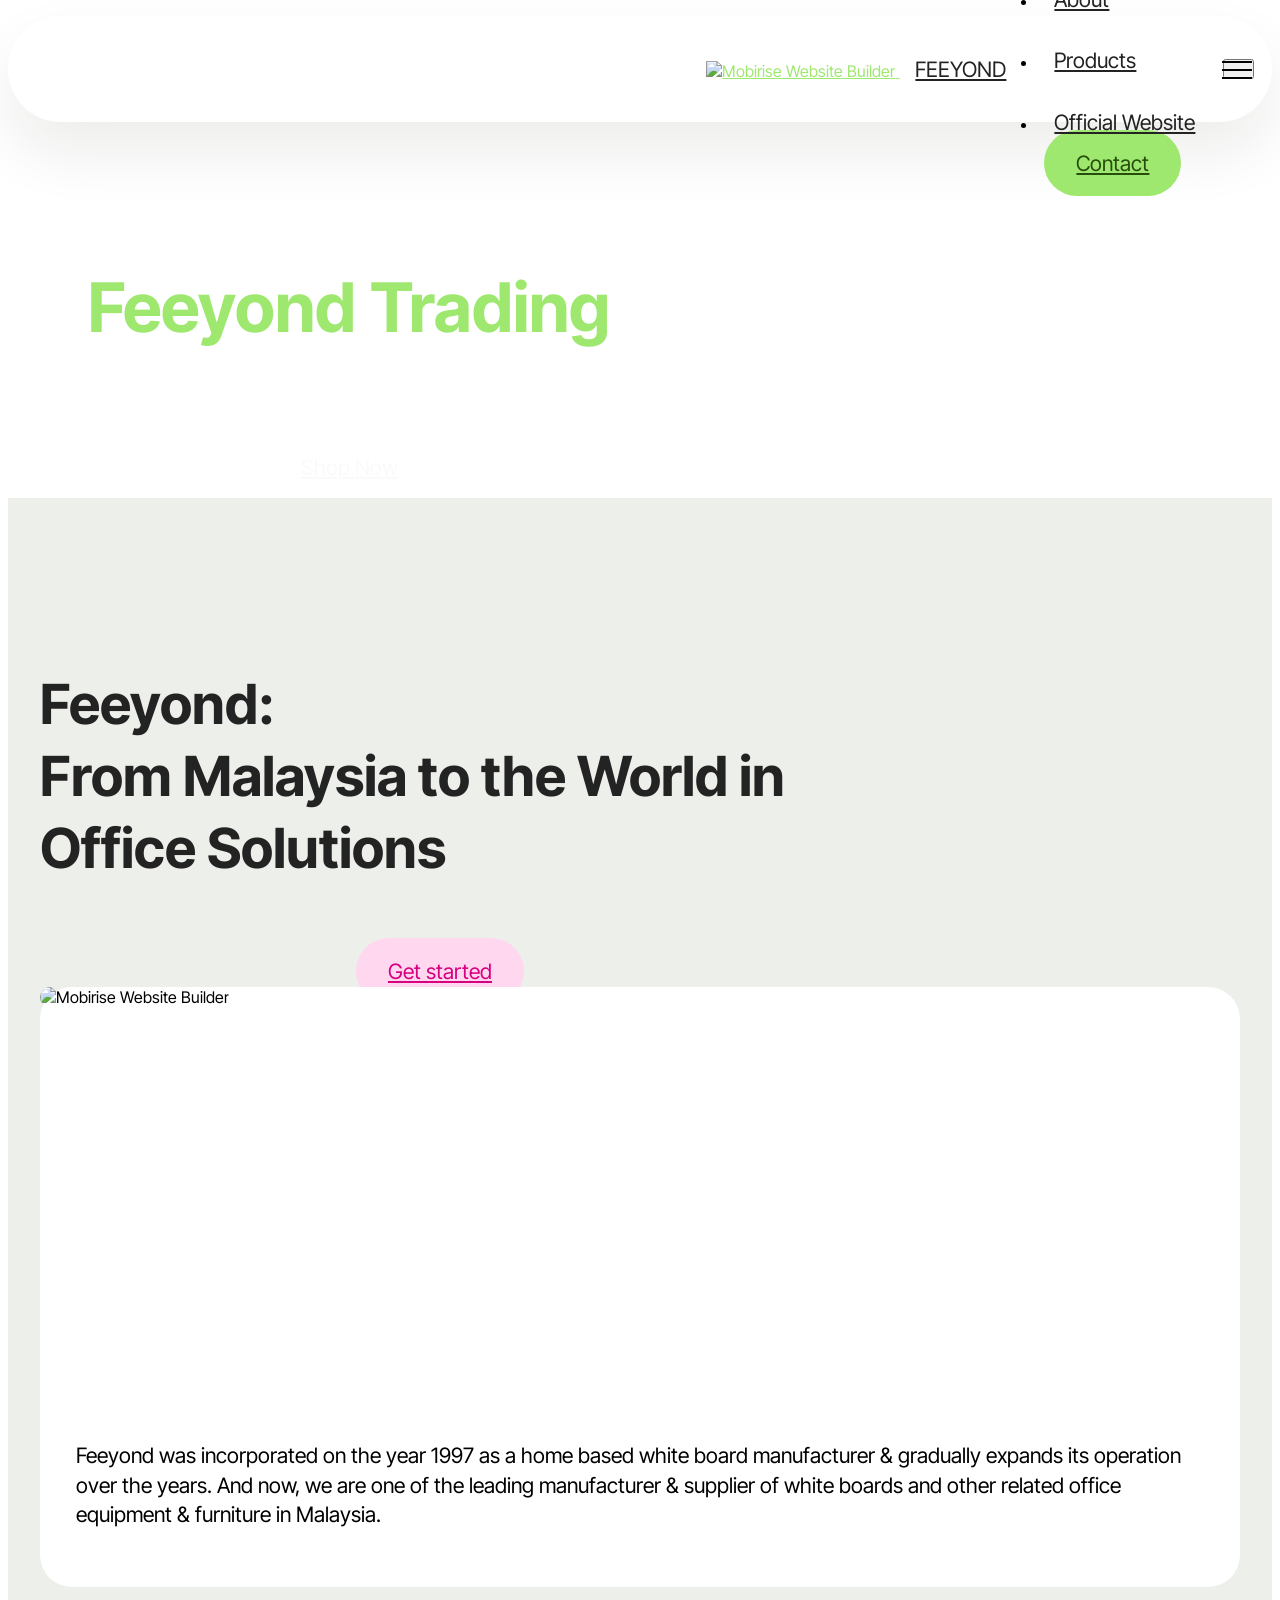
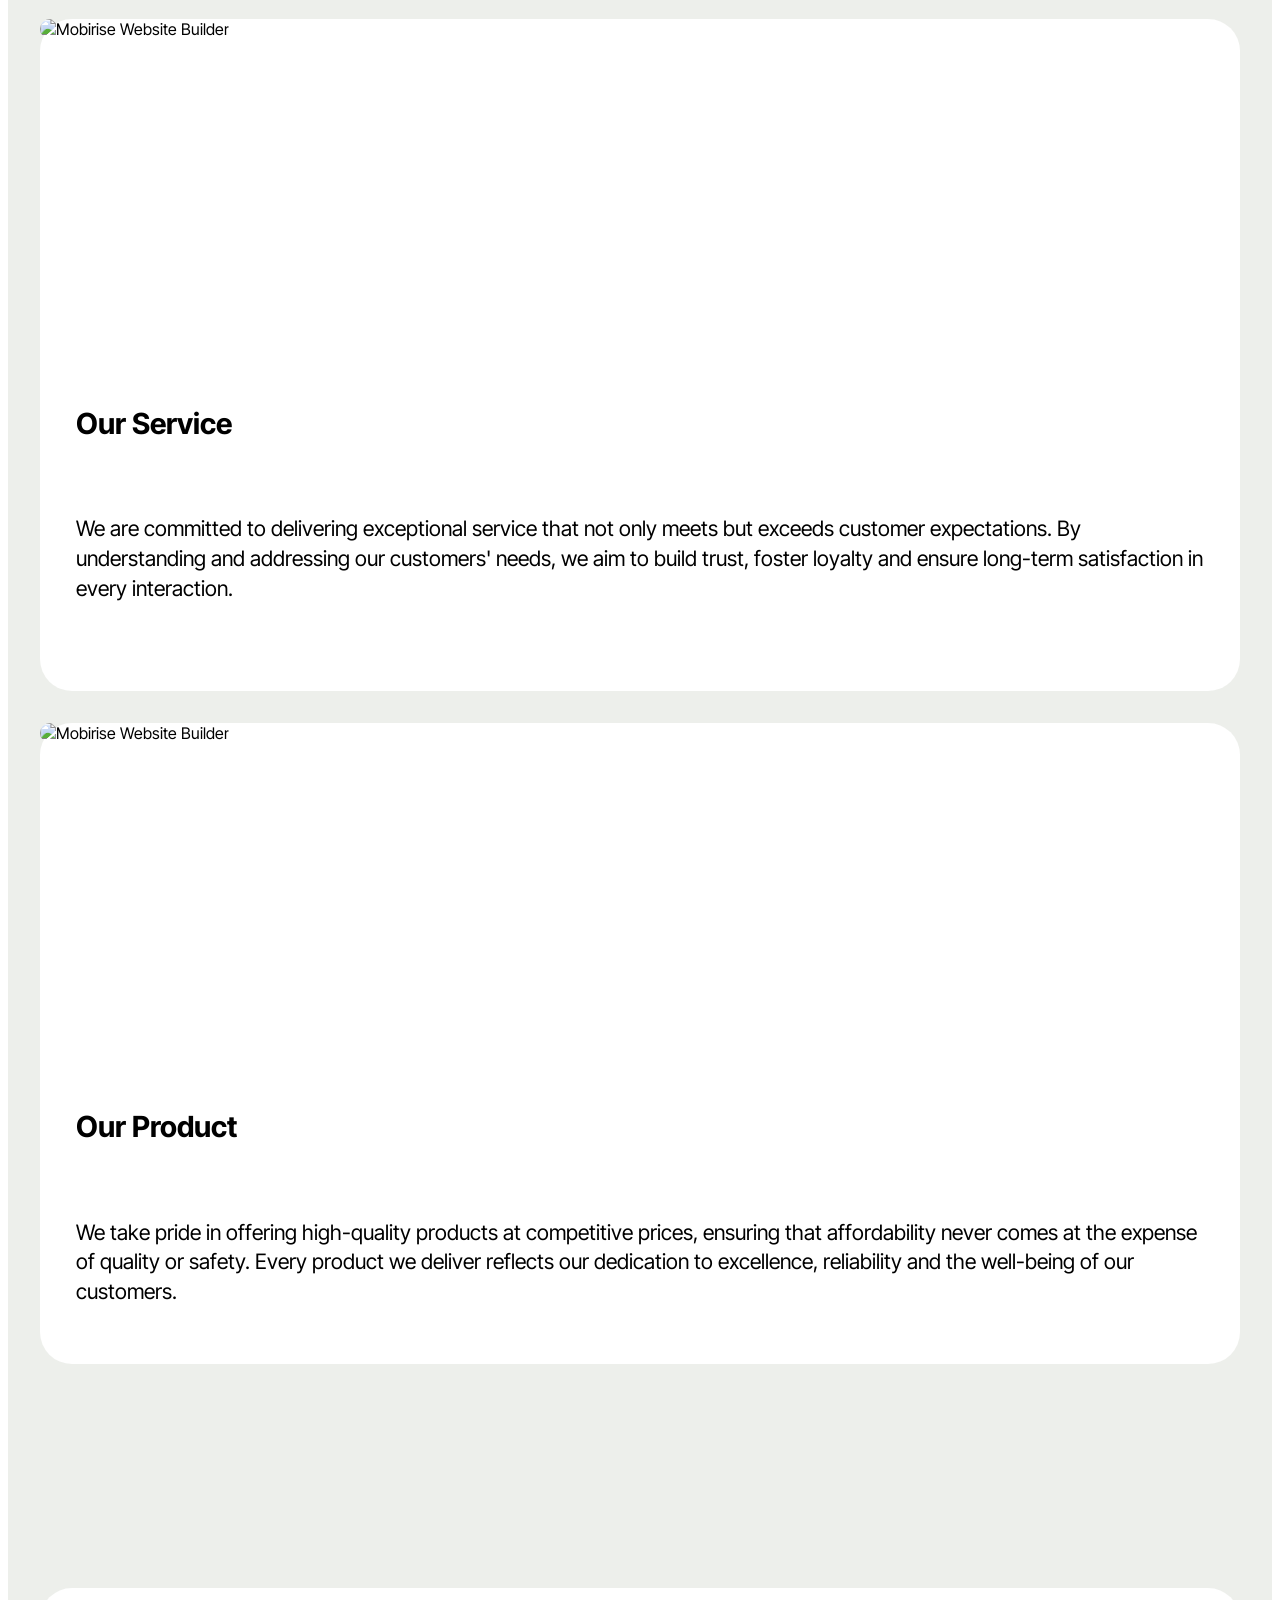
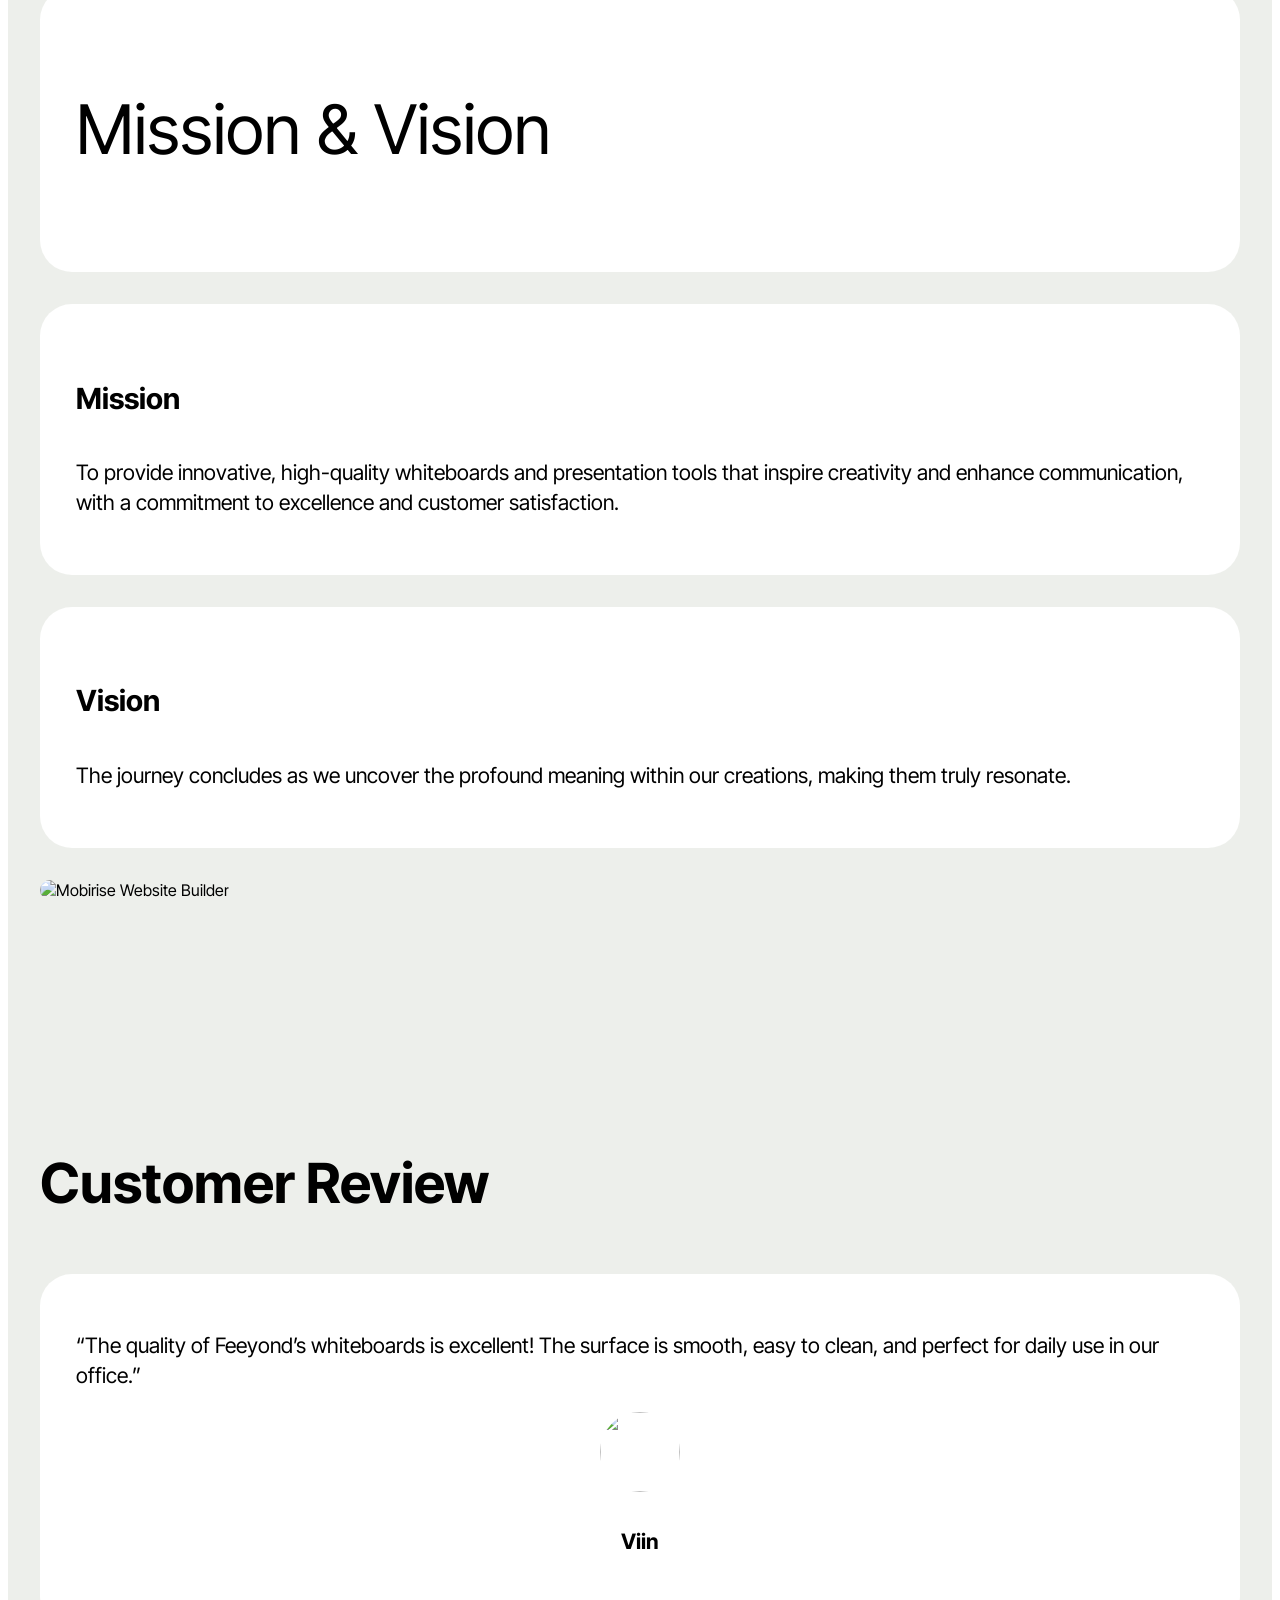
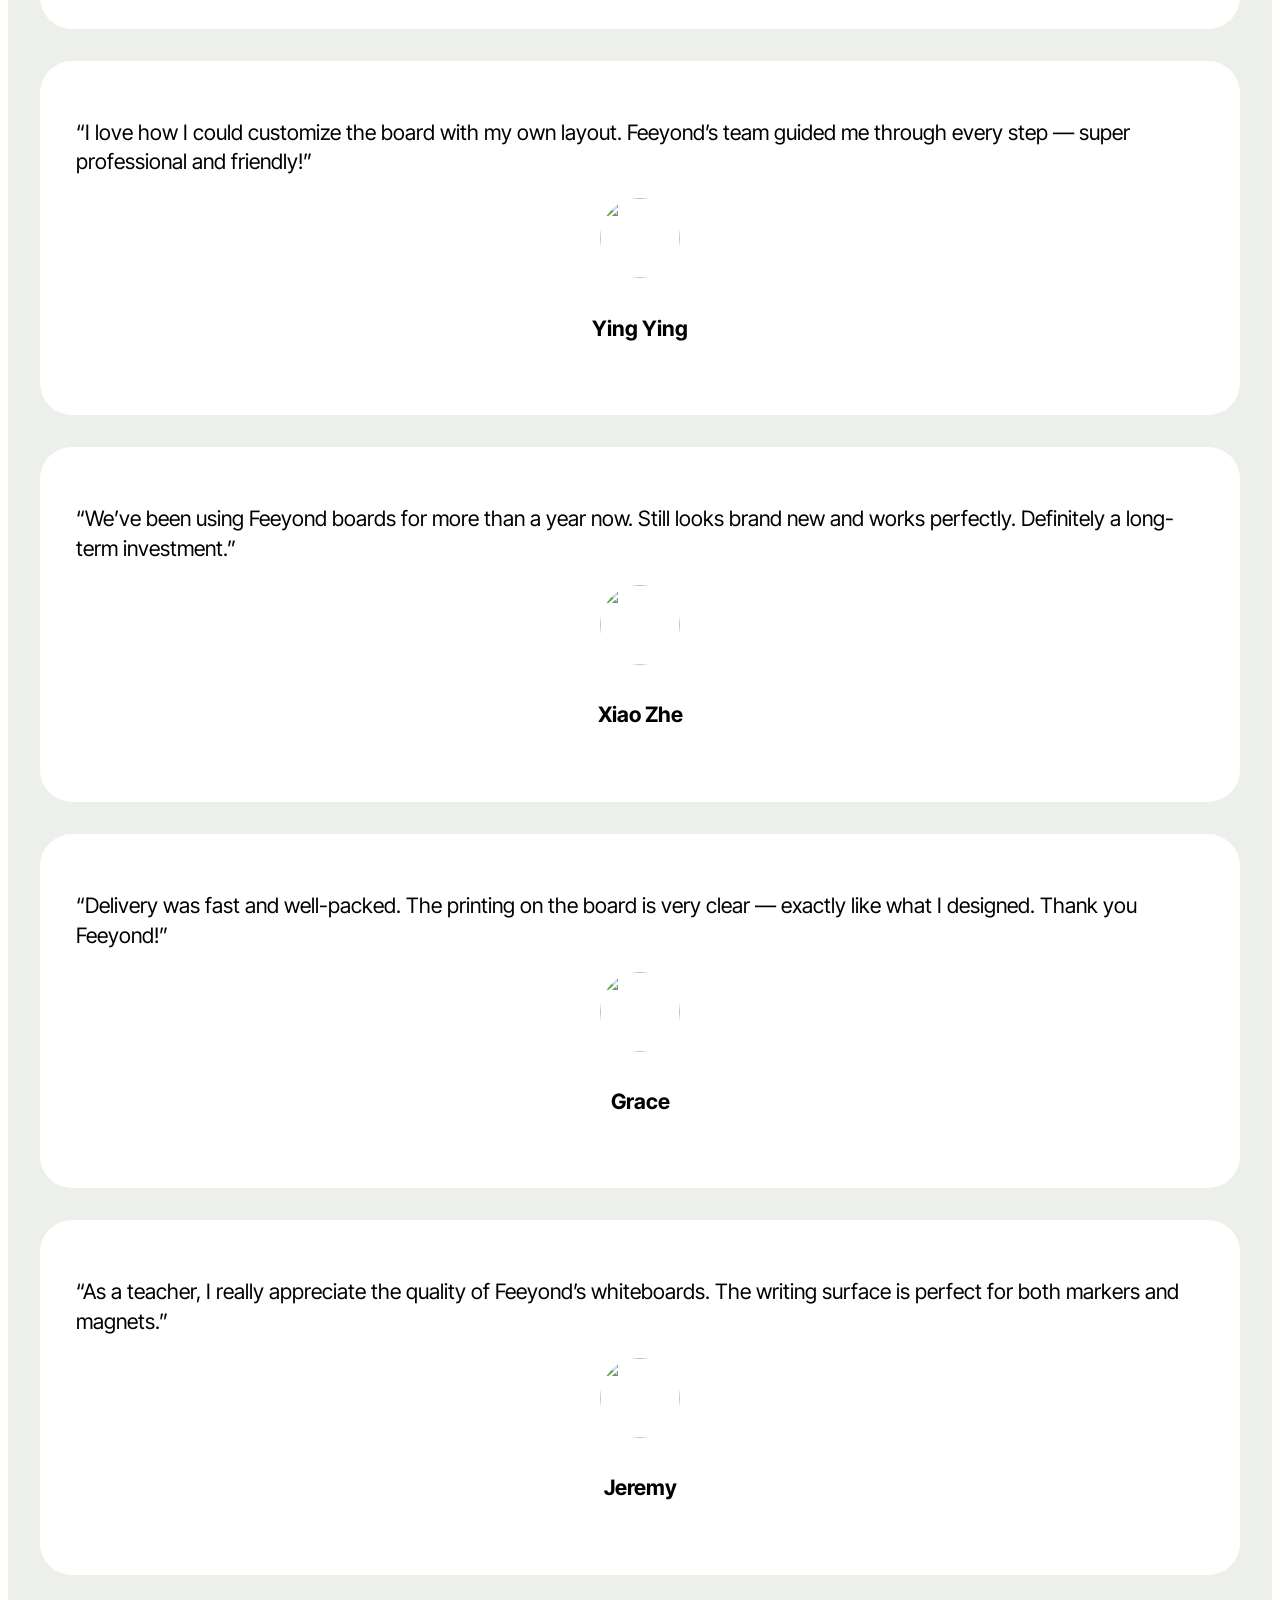
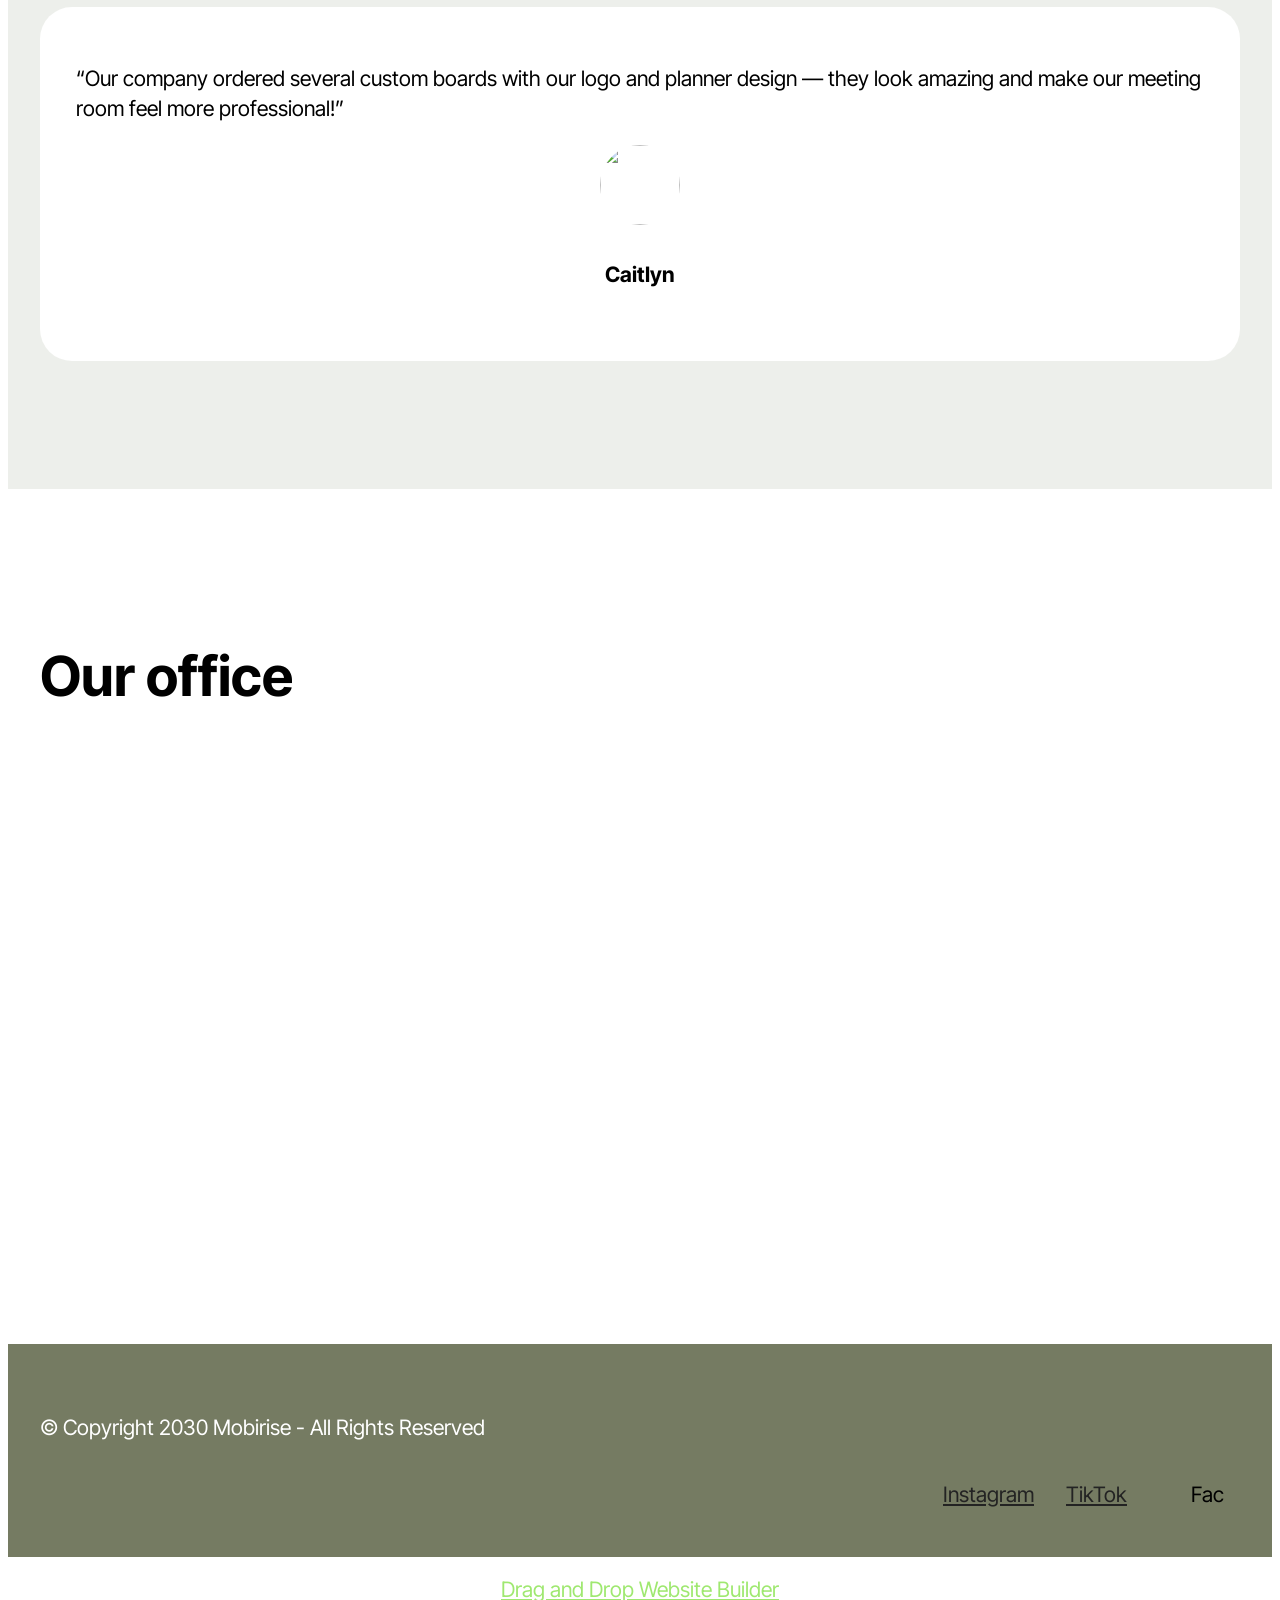
==== about.html @ 9e9ef0e0 "create github pages" ====
<!DOCTYPE html>
<html  >
<head>
  <!-- Site made with Mobirise Website Builder v6.1.4, https://mobirise.com -->
  <meta charset="UTF-8">
  <meta http-equiv="X-UA-Compatible" content="IE=edge">
  <meta name="generator" content="Mobirise v6.1.4, mobirise.com">
  <meta name="viewport" content="width=device-width, initial-scale=1, minimum-scale=1">
  <link rel="shortcut icon" href="assets/images/feeyond-logo.jpg" type="image/x-icon">
  <meta name="description" content="">
  
  
  <title>About</title>
  <link rel="stylesheet" href="assets/web/assets/mobirise-icons2/mobirise2.css">
  <link rel="stylesheet" href="assets/bootstrap/css/bootstrap.min.css">
  <link rel="stylesheet" href="assets/parallax/jarallax.css">
  <link rel="stylesheet" href="assets/dropdown/css/style.css">
  <link rel="stylesheet" href="assets/theme/css/style.css">
  <link rel="preload" href="https://fonts.googleapis.com/css?family=Inter+Tight:100,200,300,400,500,600,700,800,900,100i,200i,300i,400i,500i,600i,700i,800i,900i&display=swap" as="style" onload="this.onload=null;this.rel='stylesheet'">
  <noscript><link rel="stylesheet" href="https://fonts.googleapis.com/css?family=Inter+Tight:100,200,300,400,500,600,700,800,900,100i,200i,300i,400i,500i,600i,700i,800i,900i&display=swap"></noscript>
  <link rel="preload" as="style" href="assets/mobirise/css/mbr-additional.css?v=oLJXam"><link rel="stylesheet" href="assets/mobirise/css/mbr-additional.css?v=oLJXam" type="text/css">

  
  
  
</head>
<body>
  
  <section data-bs-version="5.1" class="menu menu2 cid-uYUYm7Ri2K" once="menu" id="menu02-b">
	

	<nav class="navbar navbar-dropdown navbar-fixed-top navbar-expand-lg">
		<div class="container">
			<div class="navbar-brand">
				<span class="navbar-logo">
					<a href="index.html">
						<img src="assets/images/feeyond-logo.jpg" alt="Mobirise Website Builder" style="height: 3rem;">
					</a>
				</span>
				<span class="navbar-caption-wrap"><a class="navbar-caption text-black text-primary display-4" href="index.html">FEEYOND</a></span>
			</div>
			<button class="navbar-toggler" type="button" data-toggle="collapse" data-bs-toggle="collapse" data-target="#navbarSupportedContent" data-bs-target="#navbarSupportedContent" aria-controls="navbarNavAltMarkup" aria-expanded="false" aria-label="Toggle navigation">
				<div class="hamburger">
					<span></span>
					<span></span>
					<span></span>
					<span></span>
				</div>
			</button>
			<div class="collapse navbar-collapse" id="navbarSupportedContent">
				<ul class="navbar-nav nav-dropdown" data-app-modern-menu="true"><li class="nav-item">
						<a class="nav-link link text-black text-primary display-4" href="about.html">About</a>
					</li>
					<li class="nav-item">
						<a class="nav-link link text-black text-primary display-4" href="Peoduct.html" aria-expanded="false">Products</a>
					</li>
					<li class="nav-item">
						<a class="nav-link link text-black text-primary display-4" href="https://www.feeyond.com.my/about">Official Website</a>
					</li></ul>
				<div class="icons-menu">
					<a class="iconfont-wrapper" href="https://wa.me/60163906683?text=我可以咨询吗">
						<span class="p-2 mbr-iconfont mobi-mbri-phone mobi-mbri"></span>
					</a>
					<a class="iconfont-wrapper" href="mailto:feeyondemc@gmail.com">
						<span class="p-2 mbr-iconfont mobi-mbri-letter mobi-mbri"></span>
					</a>
					<a class="iconfont-wrapper" href="https://mobiri.se">
						<span class="p-2 mbr-iconfont mobi-mbri-map-pin mobi-mbri"></span>
					</a>
					
				</div>
				<div class="navbar-buttons mbr-section-btn"><a class="btn btn-primary display-4" href="index.html">Contact</a></div>
			</div>
		</div>
	</nav>
</section>

<section data-bs-version="5.1" class="header16 cid-uYUYm7o7nX mbr-fullscreen mbr-parallax-background" id="header17-a">
  
  <div class="mbr-overlay" style="opacity: 0.5; background-color: rgb(0, 0, 0);"></div>
  <div class="container-fluid">
    <div class="row">
      <div class="content-wrap col-12 col-md-12">
        <h1 class="mbr-section-title mbr-fonts-style mbr-white mb-4 display-1">
          <strong><br>Feeyond Trading</strong></h1>
        
        <p class="mbr-fonts-style mbr-text mbr-white mb-4 display-7">Create a whiteboard tailored to your needs and style.</p>
        <div class="mbr-section-btn"><a class="btn btn-white-outline display-7" href="https://mobiri.se">Shop Now</a></div>
      </div>
    </div>
  </div>
</section>

<section data-bs-version="5.1" class="features6 start cid-uYUYm83Kv3" id="features06-c">
	
	
	<div class="container">
		<div class="row justify-content-center">
			<div class="col-12 content-head">
				<div class="mbr-section-head mb-5">
					<h4 class="mbr-section-title mbr-fonts-style align-center mb-0 display-2">
						<strong>Feeyond:</strong>
					<div><strong>From Malaysia to the World in Office Solutions</strong></div></h4>
					
					<div class="mbr-section-btn item-footer mt-4">
						<a href="" class="btn item-btn btn-secondary display-7">Get started</a>
					</div>
				</div>
			</div>
		</div>
		<div class="row">
			<div class="item features-image col-12 col-md-6 col-lg-4">
				<div class="item-wrapper">
					<div class="item-img">
						<img src="assets/images/gallery01.jpg" alt="Mobirise Website Builder">
					</div>
					<div class="item-content">
						<h5 class="item-title mbr-fonts-style display-5"></h5>
						<p class="mbr-text mbr-fonts-style display-7">
							Feeyond was incorporated on the year 1997 as a home based white board manufacturer &amp; gradually expands its operation over the years. And now, we are one of the leading manufacturer &amp; supplier of white boards and other related office equipment &amp; furniture in Malaysia.
						</p>
						
					</div>
				</div>
			</div>
			<div class="item features-image col-12 col-md-6 col-lg-4">
				<div class="item-wrapper">
					<div class="item-img">
						<img src="assets/images/gallery02.jpg" alt="Mobirise Website Builder">
					</div>
					<div class="item-content">
						<h5 class="item-title mbr-fonts-style display-5">
							<strong>Our Service</strong></h5>
						<p class="mbr-text mbr-fonts-style display-7">We are committed to delivering exceptional service that not only meets but exceeds customer expectations. By understanding and addressing our customers' needs, we aim to build trust, foster loyalty and ensure long-term satisfaction in every interaction.<br><br></p>
						
					</div>
				</div>
			</div>
			<div class="item features-image col-12 col-md-6 col-lg-4">
				<div class="item-wrapper">
					<div class="item-img">
						<img src="assets/images/gallery04.jpg" alt="Mobirise Website Builder">
					</div>
					<div class="item-content">
						<h5 class="item-title mbr-fonts-style display-5"><strong>Our Product</strong></h5>
						<p class="mbr-text mbr-fonts-style display-7">
							We take pride in offering high-quality products at competitive prices, ensuring that affordability never comes at the expense of quality or safety. Every product we deliver reflects our dedication to excellence, reliability and the well-being of our customers.<br>
						</p>
						
					</div>
				</div>
			</div>
		</div>
	</div>
</section>

<section data-bs-version="5.1" class="features027 cid-uYWPzrtd4v" id="features027-s">
	

	
	

	<div class="container">
		


		<div class="row justify-content-center  blockContent">
			<div class="col-12 col-lg">
				<div class="item features-without-image col-12 col-md-12 col-lg-12 active">
					<div class="item-wrapper">
						<div class="item-content">
							
							<h4 class="card-title mbr-fonts-style display-5"></h4>
							<p class="card-text mbr-fonts-style mt-0 mb-0 display-1">
								Mission &amp; Vision
							</p>
							
						</div>

					</div>
				</div>
				<div class="item features-without-image col-12 col-md-12 col-lg-12">
					<div class="item-wrapper">
						<div class="item-content">
							
							<h4 class="card-title mbr-fonts-style display-5"><strong>Mission</strong></h4>
							<p class="card-text mbr-fonts-style mt-0 mb-0 display-7">To provide innovative, high-quality whiteboards and presentation tools that inspire creativity and enhance communication, with a commitment to excellence and customer satisfaction.</p>
							
						</div>

					</div>
				</div>
				<div class="item features-without-image col-12 col-md-12 col-lg-12">
					<div class="item-wrapper">
						<div class="item-content">
							
							<h4 class="card-title mbr-fonts-style display-5"><strong>Vision</strong></h4>
							<p class="card-text mbr-fonts-style mt-0 mb-0 display-7">
								The journey concludes as we uncover the profound meaning within our creations, making
								them
								truly resonate.
							</p>
							
						</div>
					</div>
				</div>
			</div>
			<div class="col-12 col-lg-6">
				<div class="image-wrapper">
					<img class="w-100" src="assets/images/gallery04.jpg" alt="Mobirise Website Builder">
				</div>
			</div>

		</div>
	</div>
</section>

<section data-bs-version="5.1" class="people04 cid-uYUYm8oyla" id="people04-f">
	
	
	<div class="container">
		<div class="row mb-5 justify-content-center">
			<div class="col-12 mb-0 content-head">
				<h3 class="mbr-section-title mbr-fonts-style align-center mb-0 display-2">
					<strong>Customer Review</strong></h3>
				
			</div>
		</div>
		<div class="row mbr-masonry" data-masonry="{&quot;percentPosition&quot;: true }">
			<div class="item features-without-image col-12 col-md-6 col-lg-4 active">
				<div class="item-wrapper">
					<div class="card-box align-left">
						<p class="card-text mbr-fonts-style display-7">
							“The quality of Feeyond’s whiteboards is excellent! The surface is smooth, easy to clean, and perfect for daily use in our office.”
						</p>
						<div class="img-wrapper mt-4 mb-2">
							<img src="assets/images/whatsapp-image-2025-10-07-at-22.06.09-1.jpeg" alt="" data-slide-to="0" data-bs-slide-to="0">
						</div>
						<h5 class="card-title mbr-fonts-style display-7"><strong>Viin</strong></h5>
					</div>
				</div>
			</div>
			<div class="item features-without-image col-12 col-md-6 col-lg-4">
				<div class="item-wrapper">
					<div class="card-box align-left">
						<p class="card-text mbr-fonts-style display-7">
							“I love how I could customize the board with my own layout. Feeyond’s team guided me through every step — super professional and friendly!”
						</p>
						<div class="img-wrapper mt-4 mb-2">
							<img src="assets/images/whatsapp-image-2025-10-07-at-22.06.09-2.jpeg" data-slide-to="1" data-bs-slide-to="1" alt="">
						</div>
						<h5 class="card-title mbr-fonts-style display-7">
							<strong>Ying Ying</strong></h5>
					</div>
				</div>
			</div>
			<div class="item features-without-image col-12 col-md-6 col-lg-4">
				<div class="item-wrapper">
					<div class="card-box align-left">
						<p class="card-text mbr-fonts-style display-7">
							“We’ve been using Feeyond boards for more than a year now. Still looks brand new and works perfectly. Definitely a long-term investment.”
						</p>
						<div class="img-wrapper mt-4 mb-2">
							<img src="assets/images/whatsapp-image-2025-10-07-at-22.06.09-3.jpeg" data-slide-to="2" data-bs-slide-to="2" alt="">
						</div>
						<h5 class="card-title mbr-fonts-style display-7">
							<strong>Xiao Zhe</strong></h5>
					</div>
				</div>
			</div>
			<div class="item features-without-image col-12 col-md-6 col-lg-4">
				<div class="item-wrapper">
					<div class="card-box align-left">
						<p class="card-text mbr-fonts-style display-7">
							“Delivery was fast and well-packed. The printing on the board is very clear — exactly like what I designed. Thank you Feeyond!”
						</p>
						<div class="img-wrapper mt-4 mb-2">
							<img src="assets/images/whatsapp-image-2025-10-07-at-22.06.09-4.jpeg" data-slide-to="3" data-bs-slide-to="3" alt="">
						</div>
						<h5 class="card-title mbr-fonts-style display-7">
							<strong>Grace</strong></h5>
					</div>
				</div>
			</div>
			<div class="item features-without-image col-12 col-md-6 col-lg-4">
				<div class="item-wrapper">
					<div class="card-box align-left">
						<p class="card-text mbr-fonts-style display-7">
							“As a teacher, I really appreciate the quality of Feeyond’s whiteboards. The writing surface is perfect for both markers and magnets.”
						</p>
						<div class="img-wrapper mt-4 mb-2">
							<img src="assets/images/whatsapp-image-2025-10-07-at-22.06.09-5.jpeg" data-slide-to="4" data-bs-slide-to="4" alt="">
						</div>
						<h5 class="card-title mbr-fonts-style display-7"><strong>Jeremy</strong></h5>
					</div>
				</div>
			</div>
			<div class="item features-without-image col-12 col-md-6 col-lg-4">
				<div class="item-wrapper">
					<div class="card-box align-left">
						<p class="card-text mbr-fonts-style display-7">
							“Our company ordered several custom boards with our logo and planner design — they look amazing and make our meeting room feel more professional!”
						</p>
						<div class="img-wrapper mt-4 mb-2">
							<img src="assets/images/whatsapp-image-2025-10-07-at-22.06.09.jpeg" data-slide-to="5" data-bs-slide-to="5" alt="">
						</div>
						<h5 class="card-title mbr-fonts-style display-7"><strong>Caitlyn</strong></h5>
					</div>
				</div>
			</div>
		</div>
	</div>
</section>

<section data-bs-version="5.1" class="map1 cid-uYUYm8HWCv" id="map01-g">
	
	
	
	<div class="container">
		<div class="row justify-content-center">
			<div class="col-12 content-head">
				<div class="mbr-section-head mb-5">
					<h3 class="mbr-section-title mbr-fonts-style align-center mb-0 display-2">
						<strong>Our office</strong>
					</h3>
					
				</div>
			</div>
		</div>
		<div class="google-map"><iframe frameborder="0" style="border:0" src="https://www.google.com/maps/embed?pb=!1m18!1m12!1m3!1d3986.303115105783!2d102.08655737530688!3d2.4052947572740386!2m3!1f0!2f0!3f0!3m2!1i1024!2i768!4f13.1!3m3!1m2!1s0x31cdffde2c3a1239%3A0x96a35b75a45d4f36!2sFeeyond%20Trading!5e0!3m2!1szh-TW!2smy!4v1759806974815!5m2!1szh-TW!2smy" allowfullscreen=""></iframe></div>
	</div>
</section>

<section data-bs-version="5.1" class="footer2 cid-uYV1btqzKa" once="footers" id="footer02-q">
    

    
    

    <div class="container">
        <div class="row">
            <div class="col-12 col-lg-6 center mt-2 mb-3">
                <p class="mbr-fonts-style copyright mb-0 display-7">
                    © Copyright 2030 Mobirise - All Rights Reserved
                </p>
            </div>
            <div class="col-12 col-lg-6 center">
                <div class="row-links mt-2 mb-3">
                    <ul class="row-links-soc">
                        
                        
                        
                        
                    <li class="row-links-soc-item mbr-fonts-style display-7">
                            <a href="#" class="text-black">Instagram</a>
                        </li><li class="row-links-soc-item mbr-fonts-style display-7">
                            <a href="#" class="text-black">TikTok</a>
                        </li><li class="row-links-soc-item mbr-fonts-style display-7"></li><li class="row-links-soc-item mbr-fonts-style display-7">Fac</li></ul>
                </div>
            </div>
        </div>
    </div>
</section><section class="display-7" style="padding: 0;align-items: center;justify-content: center;flex-wrap: wrap;    align-content: center;display: flex;position: relative;height: 4rem;"><a href="https://mobiri.se/4252618" style="flex: 1 1;height: 4rem;position: absolute;width: 100%;z-index: 1;"><img alt="" style="height: 4rem;" src="[data-uri]"></a><p style="margin: 0;text-align: center;" class="display-7">&#8204;</p><a style="z-index:1" href="https://mobirise.com/drag-drop-website-builder.html">Drag and Drop Website Builder</a></section><script src="assets/bootstrap/js/bootstrap.bundle.min.js"></script>  <script src="assets/parallax/jarallax.js"></script>  <script src="assets/smoothscroll/smooth-scroll.js"></script>  <script src="assets/ytplayer/index.js"></script>  <script src="assets/dropdown/js/navbar-dropdown.js"></script>  <script src="assets/masonry/masonry.pkgd.min.js"></script>  <script src="assets/imagesloaded/imagesloaded.pkgd.min.js"></script>  <script src="assets/theme/js/script.js"></script>  
  
  
</body>
</html>
---- assets/mobirise/css/mbr-additional.css ----
.btn {
  border-width: 2px;
}
img,
.card-wrap,
.card-wrapper,
.video-wrapper,
.mbr-figure iframe,
.google-map iframe,
.slide-content,
.plan,
.card,
.item-wrapper {
  border-radius: 2rem !important;
}
.video-wrapper {
  overflow: hidden;
}
body {
  font-family: Inter Tight;
}
.display-1 {
  font-family: 'Inter Tight', sans-serif;
  font-size: 5rem;
  line-height: 1;
}
.display-1 > .mbr-iconfont {
  font-size: 6.25rem;
}
.display-2 {
  font-family: 'Inter Tight', sans-serif;
  font-size: 4rem;
  line-height: 1;
}
.display-2 > .mbr-iconfont {
  font-size: 5rem;
}
.display-4 {
  font-family: 'Inter Tight', sans-serif;
  font-size: 1.4rem;
  line-height: 1.5;
}
.display-4 > .mbr-iconfont {
  font-size: 1.75rem;
}
.display-5 {
  font-family: 'Inter Tight', sans-serif;
  font-size: 2rem;
  line-height: 1.5;
}
.display-5 > .mbr-iconfont {
  font-size: 2.5rem;
}
.display-7 {
  font-family: 'Inter Tight', sans-serif;
  font-size: 1.4rem;
  line-height: 1.3;
}
.display-7 > .mbr-iconfont {
  font-size: 1.75rem;
}
/* ---- Fluid typography for mobile devices ---- */
/* 1.4 - font scale ratio ( bootstrap == 1.42857 ) */
/* 100vw - current viewport width */
/* (48 - 20)  48 == 48rem == 768px, 20 == 20rem == 320px(minimal supported viewport) */
/* 0.65 - min scale variable, may vary */
@media (max-width: 992px) {
  .display-1 {
    font-size: 4rem;
  }
}
@media (max-width: 768px) {
  .display-1 {
    font-size: 3.5rem;
    font-size: calc( 2.4rem + (5 - 2.4) * ((100vw - 20rem) / (48 - 20)));
    line-height: calc( 1.1 * (2.4rem + (5 - 2.4) * ((100vw - 20rem) / (48 - 20))));
  }
  .display-2 {
    font-size: 3.2rem;
    font-size: calc( 2.05rem + (4 - 2.05) * ((100vw - 20rem) / (48 - 20)));
    line-height: calc( 1.3 * (2.05rem + (4 - 2.05) * ((100vw - 20rem) / (48 - 20))));
  }
  .display-4 {
    font-size: 1.12rem;
    font-size: calc( 1.14rem + (1.4 - 1.14) * ((100vw - 20rem) / (48 - 20)));
    line-height: calc( 1.4 * (1.14rem + (1.4 - 1.14) * ((100vw - 20rem) / (48 - 20))));
  }
  .display-5 {
    font-size: 1.6rem;
    font-size: calc( 1.35rem + (2 - 1.35) * ((100vw - 20rem) / (48 - 20)));
    line-height: calc( 1.4 * (1.35rem + (2 - 1.35) * ((100vw - 20rem) / (48 - 20))));
  }
  .display-7 {
    font-size: 1.12rem;
    font-size: calc( 1.14rem + (1.4 - 1.14) * ((100vw - 20rem) / (48 - 20)));
    line-height: calc( 1.4 * (1.14rem + (1.4 - 1.14) * ((100vw - 20rem) / (48 - 20))));
  }
}
@media (min-width: 992px) and (max-width: 1400px) {
  .display-1 {
    font-size: 3.5rem;
    font-size: calc( 2.4rem + (5 - 2.4) * ((100vw - 62rem) / (87 - 62)));
    line-height: calc( 1.1 * (2.4rem + (5 - 2.4) * ((100vw - 62rem) / (87 - 62))));
  }
  .display-2 {
    font-size: 3.2rem;
    font-size: calc( 2.05rem + (4 - 2.05) * ((100vw - 62rem) / (87 - 62)));
    line-height: calc( 1.3 * (2.05rem + (4 - 2.05) * ((100vw - 62rem) / (87 - 62))));
  }
  .display-4 {
    font-size: 1.12rem;
    font-size: calc( 1.14rem + (1.4 - 1.14) * ((100vw - 62rem) / (87 - 62)));
    line-height: calc( 1.4 * (1.14rem + (1.4 - 1.14) * ((100vw - 62rem) / (87 - 62))));
  }
  .display-5 {
    font-size: 1.6rem;
    font-size: calc( 1.35rem + (2 - 1.35) * ((100vw - 62rem) / (87 - 62)));
    line-height: calc( 1.4 * (1.35rem + (2 - 1.35) * ((100vw - 62rem) / (87 - 62))));
  }
  .display-7 {
    font-size: 1.12rem;
    font-size: calc( 1.14rem + (1.4 - 1.14) * ((100vw - 62rem) / (87 - 62)));
    line-height: calc( 1.4 * (1.14rem + (1.4 - 1.14) * ((100vw - 62rem) / (87 - 62))));
  }
}
/* Buttons */
.btn {
  padding: 1.25rem 2rem;
  border-radius: 4px;
}
@media (max-width: 767px) {
  .btn {
    padding: 0.75rem 1.5rem;
  }
}
.btn-sm {
  padding: 0.6rem 1.2rem;
  border-radius: 4px;
}
.btn-md {
  padding: 0.6rem 1.2rem;
  border-radius: 4px;
}
.btn-lg {
  padding: 1.25rem 2rem;
  border-radius: 4px;
}
.bg-primary {
  background-color: #9fe870 !important;
}
.bg-success {
  background-color: #3a341c !important;
}
.bg-info {
  background-color: #320707 !important;
}
.bg-warning {
  background-color: #a0e2e1 !important;
}
.bg-danger {
  background-color: #ffea64 !important;
}
.btn-primary,
.btn-primary:active {
  background-color: #9fe870 !important;
  border-color: #9fe870 !important;
  color: #264d0c !important;
  box-shadow: none;
}
.btn-primary:hover,
.btn-primary:focus,
.btn-primary.focus,
.btn-primary.active {
  color: inherit;
  background-color: #bcef9c !important;
  border-color: #bcef9c !important;
  box-shadow: none;
}
.btn-primary.disabled,
.btn-primary:disabled {
  color: #264d0c !important;
  background-color: #bcef9c !important;
  border-color: #bcef9c !important;
}
.btn-secondary,
.btn-secondary:active {
  background-color: #ffd7ef !important;
  border-color: #ffd7ef !important;
  color: #d70081 !important;
  box-shadow: none;
}
.btn-secondary:hover,
.btn-secondary:focus,
.btn-secondary.focus,
.btn-secondary.active {
  color: inherit;
  background-color: #ffffff !important;
  border-color: #ffffff !important;
  box-shadow: none;
}
.btn-secondary.disabled,
.btn-secondary:disabled {
  color: #d70081 !important;
  background-color: #ffffff !important;
  border-color: #ffffff !important;
}
.btn-info,
.btn-info:active {
  background-color: #320707 !important;
  border-color: #320707 !important;
  color: #ffffff !important;
  box-shadow: none;
}
.btn-info:hover,
.btn-info:focus,
.btn-info.focus,
.btn-info.active {
  color: inherit;
  background-color: #5f0d0d !important;
  border-color: #5f0d0d !important;
  box-shadow: none;
}
.btn-info.disabled,
.btn-info:disabled {
  color: #ffffff !important;
  background-color: #5f0d0d !important;
  border-color: #5f0d0d !important;
}
.btn-success,
.btn-success:active {
  background-color: #3a341c !important;
  border-color: #3a341c !important;
  color: #ffffff !important;
  box-shadow: none;
}
.btn-success:hover,
.btn-success:focus,
.btn-success.focus,
.btn-success.active {
  color: inherit;
  background-color: #5c532d !important;
  border-color: #5c532d !important;
  box-shadow: none;
}
.btn-success.disabled,
.btn-success:disabled {
  color: #ffffff !important;
  background-color: #5c532d !important;
  border-color: #5c532d !important;
}
.btn-warning,
.btn-warning:active {
  background-color: #a0e2e1 !important;
  border-color: #a0e2e1 !important;
  color: #1f6463 !important;
  box-shadow: none;
}
.btn-warning:hover,
.btn-warning:focus,
.btn-warning.focus,
.btn-warning.active {
  color: inherit;
  background-color: #c7eeed !important;
  border-color: #c7eeed !important;
  box-shadow: none;
}
.btn-warning.disabled,
.btn-warning:disabled {
  color: #1f6463 !important;
  background-color: #c7eeed !important;
  border-color: #c7eeed !important;
}
.btn-danger,
.btn-danger:active {
  background-color: #ffea64 !important;
  border-color: #ffea64 !important;
  color: #645600 !important;
  box-shadow: none;
}
.btn-danger:hover,
.btn-danger:focus,
.btn-danger.focus,
.btn-danger.active {
  color: inherit;
  background-color: #fff197 !important;
  border-color: #fff197 !important;
  box-shadow: none;
}
.btn-danger.disabled,
.btn-danger:disabled {
  color: #645600 !important;
  background-color: #fff197 !important;
  border-color: #fff197 !important;
}
.btn-white,
.btn-white:active {
  background-color: #eff0ec !important;
  border-color: #eff0ec !important;
  color: #757b62 !important;
  box-shadow: none;
}
.btn-white:hover,
.btn-white:focus,
.btn-white.focus,
.btn-white.active {
  color: inherit;
  background-color: #ffffff !important;
  border-color: #ffffff !important;
  box-shadow: none;
}
.btn-white.disabled,
.btn-white:disabled {
  color: #757b62 !important;
  background-color: #ffffff !important;
  border-color: #ffffff !important;
}
.btn-black,
.btn-black:active {
  background-color: #232323 !important;
  border-color: #232323 !important;
  color: #ffffff !important;
  box-shadow: none;
}
.btn-black:hover,
.btn-black:focus,
.btn-black.focus,
.btn-black.active {
  color: inherit;
  background-color: #3d3d3d !important;
  border-color: #3d3d3d !important;
  box-shadow: none;
}
.btn-black.disabled,
.btn-black:disabled {
  color: #ffffff !important;
  background-color: #3d3d3d !important;
  border-color: #3d3d3d !important;
}
.btn-primary-outline,
.btn-primary-outline:active {
  background-color: transparent !important;
  border-color: #9fe870;
  color: #9fe870;
}
.btn-primary-outline:hover,
.btn-primary-outline:focus,
.btn-primary-outline.focus,
.btn-primary-outline.active {
  color: #6ddc25 !important;
  background-color: transparent !important;
  border-color: #6ddc25 !important;
  box-shadow: none !important;
}
.btn-primary-outline.disabled,
.btn-primary-outline:disabled {
  color: #264d0c !important;
  background-color: #9fe870 !important;
  border-color: #9fe870 !important;
}
.btn-secondary-outline,
.btn-secondary-outline:active {
  background-color: transparent !important;
  border-color: #ffd7ef;
  color: #ffd7ef;
}
.btn-secondary-outline:hover,
.btn-secondary-outline:focus,
.btn-secondary-outline.focus,
.btn-secondary-outline.active {
  color: #ff80cc !important;
  background-color: transparent !important;
  border-color: #ff80cc !important;
  box-shadow: none !important;
}
.btn-secondary-outline.disabled,
.btn-secondary-outline:disabled {
  color: #d70081 !important;
  background-color: #ffd7ef !important;
  border-color: #ffd7ef !important;
}
.btn-info-outline,
.btn-info-outline:active {
  background-color: transparent !important;
  border-color: #320707;
  color: #320707;
}
.btn-info-outline:hover,
.btn-info-outline:focus,
.btn-info-outline.focus,
.btn-info-outline.active {
  color: #000000 !important;
  background-color: transparent !important;
  border-color: #000000 !important;
  box-shadow: none !important;
}
.btn-info-outline.disabled,
.btn-info-outline:disabled {
  color: #ffffff !important;
  background-color: #320707 !important;
  border-color: #320707 !important;
}
.btn-success-outline,
.btn-success-outline:active {
  background-color: transparent !important;
  border-color: #3a341c;
  color: #3a341c;
}
.btn-success-outline:hover,
.btn-success-outline:focus,
.btn-success-outline.focus,
.btn-success-outline.active {
  color: #000000 !important;
  background-color: transparent !important;
  border-color: #000000 !important;
  box-shadow: none !important;
}
.btn-success-outline.disabled,
.btn-success-outline:disabled {
  color: #ffffff !important;
  background-color: #3a341c !important;
  border-color: #3a341c !important;
}
.btn-warning-outline,
.btn-warning-outline:active {
  background-color: transparent !important;
  border-color: #a0e2e1;
  color: #a0e2e1;
}
.btn-warning-outline:hover,
.btn-warning-outline:focus,
.btn-warning-outline.focus,
.btn-warning-outline.active {
  color: #5ececc !important;
  background-color: transparent !important;
  border-color: #5ececc !important;
  box-shadow: none !important;
}
.btn-warning-outline.disabled,
.btn-warning-outline:disabled {
  color: #1f6463 !important;
  background-color: #a0e2e1 !important;
  border-color: #a0e2e1 !important;
}
.btn-danger-outline,
.btn-danger-outline:active {
  background-color: transparent !important;
  border-color: #ffea64;
  color: #ffea64;
}
.btn-danger-outline:hover,
.btn-danger-outline:focus,
.btn-danger-outline.focus,
.btn-danger-outline.active {
  color: #ffde0d !important;
  background-color: transparent !important;
  border-color: #ffde0d !important;
  box-shadow: none !important;
}
.btn-danger-outline.disabled,
.btn-danger-outline:disabled {
  color: #645600 !important;
  background-color: #ffea64 !important;
  border-color: #ffea64 !important;
}
.btn-black-outline,
.btn-black-outline:active {
  background-color: transparent !important;
  border-color: #232323;
  color: #232323;
}
.btn-black-outline:hover,
.btn-black-outline:focus,
.btn-black-outline.focus,
.btn-black-outline.active {
  color: #000000 !important;
  background-color: transparent !important;
  border-color: #000000 !important;
  box-shadow: none !important;
}
.btn-black-outline.disabled,
.btn-black-outline:disabled {
  color: #ffffff !important;
  background-color: #232323 !important;
  border-color: #232323 !important;
}
.btn-white-outline,
.btn-white-outline:active {
  background-color: transparent !important;
  border-color: #fafafa;
  color: #fafafa;
}
.btn-white-outline:hover,
.btn-white-outline:focus,
.btn-white-outline.focus,
.btn-white-outline.active {
  color: #cfcfcf !important;
  background-color: transparent !important;
  border-color: #cfcfcf !important;
  box-shadow: none !important;
}
.btn-white-outline.disabled,
.btn-white-outline:disabled {
  color: #7a7a7a !important;
  background-color: #fafafa !important;
  border-color: #fafafa !important;
}
.text-primary {
  color: #9fe870 !important;
}
.text-secondary {
  color: #ffd7ef !important;
}
.text-success {
  color: #3a341c !important;
}
.text-info {
  color: #320707 !important;
}
.text-warning {
  color: #a0e2e1 !important;
}
.text-danger {
  color: #ffea64 !important;
}
.text-white {
  color: #fafafa !important;
}
.text-black {
  color: #232323 !important;
}
a.text-primary:hover,
a.text-primary:focus,
a.text-primary.active {
  color: #66d022 !important;
}
a.text-secondary:hover,
a.text-secondary:focus,
a.text-secondary.active {
  color: #ff71c6 !important;
}
a.text-success:hover,
a.text-success:focus,
a.text-success.active {
  color: #000000 !important;
}
a.text-info:hover,
a.text-info:focus,
a.text-info.active {
  color: #000000 !important;
}
a.text-warning:hover,
a.text-warning:focus,
a.text-warning.active {
  color: #52cac8 !important;
}
a.text-danger:hover,
a.text-danger:focus,
a.text-danger.active {
  color: #fddb00 !important;
}
a.text-white:hover,
a.text-white:focus,
a.text-white.active {
  color: #c7c7c7 !important;
}
a.text-black:hover,
a.text-black:focus,
a.text-black.active {
  color: #000000 !important;
}
a[class*="text-"]:not(.nav-link):not(.dropdown-item):not([role]):not(.navbar-caption) {
  position: relative;
  background-image: transparent;
  background-size: 10000px 2px;
  background-repeat: no-repeat;
  background-position: 0px 1.2em;
  background-position: -10000px 1.2em;
}
a[class*="text-"]:not(.nav-link):not(.dropdown-item):not([role]):not(.navbar-caption):hover {
  transition: background-position 2s ease-in-out;
  background-image: linear-gradient(currentColor 50%, currentColor 50%);
  background-position: 0px 1.2em;
}
.nav-tabs .nav-link.active {
  color: #9fe870;
}
.nav-tabs .nav-link:not(.active) {
  color: #232323;
}
.alert-success {
  background-color: #70c770;
}
.alert-info {
  background-color: #320707;
}
.alert-warning {
  background-color: #a0e2e1;
}
.alert-danger {
  background-color: #ffea64;
}
.mbr-section-btn .btn:not(.btn-form) {
  border-radius: 100px;
}
.mbr-gallery-filter li a {
  border-radius: 100px !important;
}
.mbr-gallery-filter li.active .btn {
  background-color: #9fe870;
  border-color: #9fe870;
  color: #306310;
}
.mbr-gallery-filter li.active .btn:focus {
  box-shadow: none;
}
.nav-tabs .nav-link {
  border-radius: 100px !important;
}
a,
a:hover {
  color: #9fe870;
}
.mbr-plan-header.bg-primary .mbr-plan-subtitle,
.mbr-plan-header.bg-primary .mbr-plan-price-desc {
  color: #ffffff;
}
.mbr-plan-header.bg-success .mbr-plan-subtitle,
.mbr-plan-header.bg-success .mbr-plan-price-desc {
  color: #c0b27c;
}
.mbr-plan-header.bg-info .mbr-plan-subtitle,
.mbr-plan-header.bg-info .mbr-plan-price-desc {
  color: #f3abab;
}
.mbr-plan-header.bg-warning .mbr-plan-subtitle,
.mbr-plan-header.bg-warning .mbr-plan-price-desc {
  color: #ffffff;
}
.mbr-plan-header.bg-danger .mbr-plan-subtitle,
.mbr-plan-header.bg-danger .mbr-plan-price-desc {
  color: #ffffff;
}
/* Scroll to top button*/
.scrollToTop_wraper {
  display: none;
}
.form-control {
  font-family: 'Inter Tight', sans-serif;
  font-size: 1.4rem;
  line-height: 1.3;
  font-weight: 400;
  border-radius: 40px !important;
}
.form-control > .mbr-iconfont {
  font-size: 1.75rem;
}
.form-control:hover,
.form-control:focus {
  box-shadow: rgba(0, 0, 0, 0.07) 0px 1px 1px 0px, rgba(0, 0, 0, 0.07) 0px 1px 3px 0px, rgba(0, 0, 0, 0.03) 0px 0px 0px 1px;
  border-color: #9fe870 !important;
}
.form-control:-webkit-input-placeholder {
  font-family: 'Inter Tight', sans-serif;
  font-size: 1.4rem;
  line-height: 1.3;
  font-weight: 400;
}
.form-control:-webkit-input-placeholder > .mbr-iconfont {
  font-size: 1.75rem;
}
blockquote {
  border-color: #9fe870;
}
/* Forms */
.mbr-form .input-group-btn .btn {
  border-radius: 100px !important;
}
.mbr-form .input-group-btn .btn:hover {
  box-shadow: 0 10px 40px 0 rgba(0, 0, 0, 0.2);
}
.mbr-form .input-group-btn button[type="submit"] {
  border-radius: 100px !important;
  padding: 1rem 3rem;
}
.mbr-form .input-group-btn button[type="submit"]:hover {
  box-shadow: 0 10px 40px 0 rgba(0, 0, 0, 0.2);
}
.jq-selectbox li:hover,
.jq-selectbox li.selected {
  background-color: #9fe870;
  color: #000000;
}
.jq-number__spin {
  transition: 0.25s ease;
}
.jq-number__spin:hover {
  border-color: #9fe870;
}
.jq-selectbox .jq-selectbox__trigger-arrow,
.jq-number__spin.minus:after,
.jq-number__spin.plus:after {
  transition: 0.4s;
  border-top-color: #232323;
  border-bottom-color: #232323;
}
.jq-selectbox:hover .jq-selectbox__trigger-arrow,
.jq-number__spin.minus:hover:after,
.jq-number__spin.plus:hover:after {
  border-top-color: #9fe870;
  border-bottom-color: #9fe870;
}
.xdsoft_datetimepicker .xdsoft_calendar td.xdsoft_default,
.xdsoft_datetimepicker .xdsoft_calendar td.xdsoft_current,
.xdsoft_datetimepicker .xdsoft_timepicker .xdsoft_time_box > div > div.xdsoft_current {
  color: #000000 !important;
  background-color: #9fe870 !important;
  box-shadow: none !important;
}
.xdsoft_datetimepicker .xdsoft_calendar td:hover,
.xdsoft_datetimepicker .xdsoft_timepicker .xdsoft_time_box > div > div:hover {
  color: #000000 !important;
  background: #ffd7ef !important;
  box-shadow: none !important;
}
.lazy-bg {
  background-image: none !important;
}
.lazy-placeholder:not(section),
.lazy-none {
  display: block;
  position: relative;
  padding-bottom: 56.25%;
  width: 100%;
  height: auto;
}
iframe.lazy-placeholder,
.lazy-placeholder:after {
  content: '';
  position: absolute;
  width: 200px;
  height: 200px;
  background: transparent no-repeat center;
  background-size: contain;
  top: 50%;
  left: 50%;
  transform: translateX(-50%) translateY(-50%);
  background-image: url("data:image/svg+xml;charset=UTF-8,%3csvg width='32' height='32' viewBox='0 0 64 64' xmlns='http://www.w3.org/2000/svg' stroke='%239fe870' %3e%3cg fill='none' fill-rule='evenodd'%3e%3cg transform='translate(16 16)' stroke-width='2'%3e%3ccircle stroke-opacity='.5' cx='16' cy='16' r='16'/%3e%3cpath d='M32 16c0-9.94-8.06-16-16-16'%3e%3canimateTransform attributeName='transform' type='rotate' from='0 16 16' to='360 16 16' dur='1s' repeatCount='indefinite'/%3e%3c/path%3e%3c/g%3e%3c/g%3e%3c/svg%3e");
}
section.lazy-placeholder:after {
  opacity: 0.5;
}
body {
  overflow-x: hidden;
}
a {
  transition: color 0.6s;
}
@media (max-width: 1400px) {
  .container {
    max-width: 100%;
  }
}
@media (max-width: 1400px) and (min-width: 768px) {
  .container {
    padding-left: 32px;
    padding-right: 32px;
  }
}
@media (max-width: 1400px) and (min-width: 768px) {
  .container-fluid {
    padding-left: 32px;
    padding-right: 32px;
  }
}
@media (max-width: 767px) {
  .container-fluid {
    padding-left: 16px;
    padding-right: 16px;
  }
}
*:focus-visible {
  outline: red solid 2px !important;
  outline-offset: 2px !important;
  transition: outline 0.2s ease-in-out;
}
.cid-uYU12WIyFE {
  z-index: 1000;
  width: 100%;
  position: relative;
}
.cid-uYU12WIyFE .dropdown-item:before {
  font-family: Moririse2 !important;
  content: "\e966";
  display: inline-block;
  width: 0;
  position: absolute;
  left: 1rem;
  top: 0.5rem;
  margin-right: 0.5rem;
  line-height: 1;
  font-size: inherit;
  vertical-align: middle;
  text-align: center;
  overflow: hidden;
  transform: scale(0, 1);
  transition: all 0.25s ease-in-out;
}
@media (max-width: 767px) {
  .cid-uYU12WIyFE .navbar-toggler {
    transform: scale(0.8);
  }
}
.cid-uYU12WIyFE .navbar-brand {
  flex-shrink: 0;
  align-items: center;
  margin-right: 0;
  padding: 10px 0;
  transition: all 0.3s;
  word-break: break-word;
  z-index: 1;
}
.cid-uYU12WIyFE .navbar-brand img {
  max-width: 100%;
  max-height: 100%;
  border-radius: 0px !important;
}
.cid-uYU12WIyFE .navbar-brand .navbar-caption {
  line-height: inherit !important;
}
.cid-uYU12WIyFE .navbar-brand .navbar-logo a {
  outline: none;
}
.cid-uYU12WIyFE .navbar-nav {
  margin: auto;
  margin-left: 0;
  margin-left: auto;
}
.cid-uYU12WIyFE .navbar-nav .nav-item {
  padding: 0 !important;
  transition: .3s all !important;
}
.cid-uYU12WIyFE .navbar-nav .nav-item .nav-link {
  padding: 16px !important;
  margin: 0 !important;
  border-radius: 1rem !important;
  transition: .3s all !important;
}
.cid-uYU12WIyFE .navbar-nav .nav-item .nav-link:hover {
  background-color: rgba(27, 31, 10, 0.06);
}
.cid-uYU12WIyFE .navbar-nav .open .nav-link::after {
  transform: rotate(180deg);
}
@media (min-width: 992px) {
  .cid-uYU12WIyFE .navbar-nav .open .nav-link::before {
    content: "";
    width: 100%;
    height: 20px;
    top: 100%;
    background: transparent;
    position: absolute;
  }
}
.cid-uYU12WIyFE .navbar-nav .dropdown-item {
  padding: 12px !important;
  border-radius: 0.5rem !important;
  margin: 0 8px !important;
  transition: .3s all !important;
}
.cid-uYU12WIyFE .navbar-nav .dropdown-item:hover {
  background-color: rgba(27, 31, 10, 0.06);
}
@media (min-width: 992px) {
  .cid-uYU12WIyFE .navbar-nav {
    padding-left: 1.5rem;
  }
}
.cid-uYU12WIyFE .nav-link {
  width: fit-content;
  position: relative;
}
.cid-uYU12WIyFE .navbar-logo {
  padding-left: 2rem;
  margin: 0 !important;
}
@media (max-width: 767px) {
  .cid-uYU12WIyFE .navbar-logo {
    padding-left: 1rem;
  }
}
.cid-uYU12WIyFE .navbar-caption {
  padding-left: 1rem;
  padding-right: .5rem;
}
@media (max-width: 767px) {
  .cid-uYU12WIyFE .nav-dropdown {
    padding-bottom: 0.5rem;
  }
}
.cid-uYU12WIyFE .nav-dropdown .link.dropdown-toggle::after {
  margin-left: 0.5rem;
  margin-top: 0.2rem;
  transition: .3s all;
}
.cid-uYU12WIyFE .container {
  display: flex;
  height: 90px;
  padding: 0.5rem 0.6rem;
  flex-wrap: nowrap;
  background: rgba(255, 255, 255, 0.8) !important;
  left: 0;
  right: 0;
  -webkit-box-pack: justify;
  -ms-flex-pack: justify;
  justify-content: flex-end;
  -webkit-box-align: center;
  -webkit-align-items: center;
  -ms-flex-align: center;
  align-items: center;
  border-radius: 100vw;
  margin-top: 1rem;
  background-color: #ffffff;
  box-shadow: 0 30px 60px 0 rgba(27, 31, 10, 0.08);
}
@media (max-width: 992px) {
  .cid-uYU12WIyFE .container {
    padding-right: 2rem;
  }
}
@media (max-width: 767px) {
  .cid-uYU12WIyFE .container {
    width: 95%;
    height: 56px !important;
    padding-right: 1rem;
    margin-top: 0rem;
  }
}
.cid-uYU12WIyFE .iconfont-wrapper {
  color: #000000 !important;
  font-size: 1.5rem;
  padding-right: 0.5rem;
}
.cid-uYU12WIyFE .dropdown-menu {
  flex-wrap: wrap;
  flex-direction: column;
  max-width: 100%;
  padding: 12px 4px !important;
  border-radius: 1.5rem;
  transition: .3s all !important;
  min-width: auto;
  background: #ffffff;
  background: rgba(255, 255, 255, 0.8) !important;
}
.cid-uYU12WIyFE .nav-item:focus,
.cid-uYU12WIyFE .nav-link:focus {
  outline: none;
}
.cid-uYU12WIyFE .dropdown .dropdown-menu .dropdown-item {
  width: auto;
  transition: all 0.25s ease-in-out;
}
.cid-uYU12WIyFE .dropdown .dropdown-menu .dropdown-item::after {
  right: 0.5rem;
}
.cid-uYU12WIyFE .dropdown .dropdown-menu .dropdown-item .mbr-iconfont {
  margin-right: 0.5rem;
  vertical-align: sub;
}
.cid-uYU12WIyFE .dropdown .dropdown-menu .dropdown-item .mbr-iconfont:before {
  display: inline-block;
  transform: scale(1, 1);
  transition: all 0.25s ease-in-out;
}
.cid-uYU12WIyFE .collapsed .dropdown-menu .dropdown-item:before {
  display: none;
}
.cid-uYU12WIyFE .collapsed .dropdown .dropdown-menu .dropdown-item {
  padding: 0.235em 1.5em 0.235em 1.5em !important;
  transition: none;
  margin: 0 !important;
}
.cid-uYU12WIyFE .navbar {
  min-height: 90px;
  transition: all 0.3s;
  border-bottom: 1px solid transparent;
  background: transparent !important;
  padding: 0 !important;
  border: none !important;
  box-shadow: none !important;
  border-radius: 0 !important;
}
.cid-uYU12WIyFE .navbar.opened {
  transition: all 0.3s;
}
.cid-uYU12WIyFE .navbar .dropdown-item {
  padding: 0.5rem 1.8rem;
}
.cid-uYU12WIyFE .navbar .navbar-logo img {
  width: auto;
}
.cid-uYU12WIyFE .navbar .navbar-collapse {
  z-index: 1;
  justify-content: flex-end;
}
.cid-uYU12WIyFE .navbar.collapsed {
  justify-content: center;
}
.cid-uYU12WIyFE .navbar.collapsed .nav-item .nav-link::before {
  display: none;
}
.cid-uYU12WIyFE .navbar.collapsed.opened .dropdown-menu {
  top: 0;
}
@media (min-width: 992px) {
  .cid-uYU12WIyFE .navbar.collapsed.opened:not(.navbar-short) .navbar-collapse {
    max-height: calc(98.5vh - 3rem);
  }
}
.cid-uYU12WIyFE .navbar.collapsed .dropdown-menu .dropdown-submenu {
  left: 0 !important;
}
.cid-uYU12WIyFE .navbar.collapsed .dropdown-menu .dropdown-item:after {
  right: auto;
}
.cid-uYU12WIyFE .navbar.collapsed .dropdown-menu .dropdown-toggle[data-toggle="dropdown-submenu"]:after {
  margin-left: 0.5rem;
  margin-top: 0.2rem;
  border-top: 0.35em solid;
  border-right: 0.35em solid transparent;
  border-left: 0.35em solid transparent;
  border-bottom: 0;
  top: 41%;
}
.cid-uYU12WIyFE .navbar.collapsed ul.navbar-nav li {
  margin: auto;
}
.cid-uYU12WIyFE .navbar.collapsed .dropdown-menu .dropdown-item {
  padding: 0.25rem 1.5rem;
  text-align: center;
}
.cid-uYU12WIyFE .navbar.collapsed .icons-menu {
  padding-left: 0;
  padding-right: 0;
  padding-top: 0.5rem;
  padding-bottom: 0.5rem;
}
@media (max-width: 767px) {
  .cid-uYU12WIyFE .navbar {
    min-height: 72px;
  }
  .cid-uYU12WIyFE .navbar .navbar-logo img {
    height: 2rem !important;
  }
}
@media (max-width: 991px) {
  .cid-uYU12WIyFE .navbar .nav-item .nav-link::before {
    display: none;
  }
  .cid-uYU12WIyFE .navbar.opened .dropdown-menu {
    top: 0;
  }
  .cid-uYU12WIyFE .navbar .dropdown-menu .dropdown-submenu {
    left: 0 !important;
  }
  .cid-uYU12WIyFE .navbar .dropdown-menu .dropdown-item:after {
    right: auto;
  }
  .cid-uYU12WIyFE .navbar .dropdown-menu .dropdown-toggle[data-toggle="dropdown-submenu"]:after {
    margin-left: 0.5rem;
    margin-top: 0.2rem;
    border-top: 0.35em solid;
    border-right: 0.35em solid transparent;
    border-left: 0.35em solid transparent;
    border-bottom: 0;
    top: 40%;
  }
  .cid-uYU12WIyFE .navbar .dropdown-menu .dropdown-item {
    padding: 0.25rem 1.5rem !important;
    text-align: center;
  }
  .cid-uYU12WIyFE .navbar .navbar-brand {
    flex-shrink: initial;
    flex-basis: auto;
    word-break: break-word;
    padding-right: 10px;
  }
  .cid-uYU12WIyFE .navbar .navbar-toggler {
    flex-basis: auto;
  }
  .cid-uYU12WIyFE .navbar .icons-menu {
    padding-left: 0;
    padding-top: 0.5rem;
    padding-bottom: 0.5rem;
  }
}
.cid-uYU12WIyFE .navbar.navbar-short .navbar-logo img {
  height: 2rem;
}
.cid-uYU12WIyFE .dropdown-item.active,
.cid-uYU12WIyFE .dropdown-item:active {
  background-color: transparent;
}
.cid-uYU12WIyFE .navbar-expand-lg .navbar-nav .nav-link {
  padding: 0;
}
.cid-uYU12WIyFE .nav-dropdown .link.dropdown-toggle {
  margin-right: 1.667em;
}
.cid-uYU12WIyFE .nav-dropdown .link.dropdown-toggle[aria-expanded="true"] {
  margin-right: 0;
  padding: 0.667em 1.667em;
}
.cid-uYU12WIyFE .navbar.navbar-expand-lg .dropdown .dropdown-menu {
  background: #ffffff;
}
.cid-uYU12WIyFE .navbar.navbar-expand-lg .dropdown .dropdown-menu .dropdown-submenu {
  margin: 0;
  left: 105%;
  transform: none;
  top: -12px;
}
.cid-uYU12WIyFE .navbar .dropdown.open > .dropdown-menu {
  display: flex;
}
.cid-uYU12WIyFE ul.navbar-nav {
  flex-wrap: wrap;
}
.cid-uYU12WIyFE .navbar-buttons {
  text-align: center;
  min-width: 140px;
}
@media (max-width: 992px) {
  .cid-uYU12WIyFE .navbar-buttons {
    text-align: left;
  }
}
.cid-uYU12WIyFE button.navbar-toggler {
  outline: none;
  width: 31px;
  height: 20px;
  cursor: pointer;
  transition: all 0.2s;
  position: relative;
  align-self: center;
}
.cid-uYU12WIyFE button.navbar-toggler .hamburger span {
  position: absolute;
  right: 0;
  width: 30px;
  height: 2px;
  border-right: 5px;
  background-color: #000000;
}
.cid-uYU12WIyFE button.navbar-toggler .hamburger span:nth-child(1) {
  top: 0;
  transition: all 0.2s;
}
.cid-uYU12WIyFE button.navbar-toggler .hamburger span:nth-child(2) {
  top: 8px;
  transition: all 0.15s;
}
.cid-uYU12WIyFE button.navbar-toggler .hamburger span:nth-child(3) {
  top: 8px;
  transition: all 0.15s;
}
.cid-uYU12WIyFE button.navbar-toggler .hamburger span:nth-child(4) {
  top: 16px;
  transition: all 0.2s;
}
.cid-uYU12WIyFE nav.opened .hamburger span:nth-child(1) {
  top: 8px;
  width: 0;
  opacity: 0;
  right: 50%;
  transition: all 0.2s;
}
.cid-uYU12WIyFE nav.opened .hamburger span:nth-child(2) {
  transform: rotate(45deg);
  transition: all 0.25s;
}
.cid-uYU12WIyFE nav.opened .hamburger span:nth-child(3) {
  transform: rotate(-45deg);
  transition: all 0.25s;
}
.cid-uYU12WIyFE nav.opened .hamburger span:nth-child(4) {
  top: 8px;
  width: 0;
  opacity: 0;
  right: 50%;
  transition: all 0.2s;
}
.cid-uYU12WIyFE .navbar-dropdown {
  padding: 0 1rem;
}
.cid-uYU12WIyFE a.nav-link {
  display: flex;
  align-items: center;
  justify-content: center;
}
.cid-uYU12WIyFE .icons-menu {
  flex-wrap: nowrap;
  display: flex;
  justify-content: center;
  padding-left: 1rem;
  padding-right: 1rem;
  padding-top: 0.3rem;
  text-align: center;
}
@media (max-width: 992px) {
  .cid-uYU12WIyFE .icons-menu {
    justify-content: flex-start;
    margin-bottom: .5rem;
  }
}
@media screen and (-ms-high-contrast: active), (-ms-high-contrast: none) {
  .cid-uYU12WIyFE .navbar {
    height: 70px;
  }
  .cid-uYU12WIyFE .navbar.opened {
    height: auto;
  }
  .cid-uYU12WIyFE .nav-item .nav-link:hover::before {
    width: 175%;
    max-width: calc(100% + 2rem);
    left: -1rem;
  }
}
.cid-uYU12WIyFE .navbar .dropdown > .dropdown-menu {
  display: none;
  width: max-content;
  max-width: 500px !important;
  transform: translateX(-50%);
  top: calc(100% + 20px);
  left: 50%;
}
.cid-uYU12WIyFE .navbar .dropdown > .dropdown-menu .dropdown-item {
  line-height: 1 !important;
}
.cid-uYU12WIyFE .navbar .dropdown > .dropdown-menu .dropdown .dropdown-item {
  align-items: center;
  display: flex;
  height: max-content !important;
  min-height: max-content !important;
}
.cid-uYU12WIyFE .navbar .dropdown > .dropdown-menu .dropdown .dropdown-item::after {
  display: inline-block;
  position: static;
  margin-left: 0.5rem;
  margin-top: 0;
  margin-right: 0;
  margin-bottom: 0;
  transition: .3s all;
  transform: rotate(-90deg);
}
.cid-uYU12WIyFE .navbar .dropdown > .dropdown-menu .dropdown.open .dropdown-item::after {
  transform: rotate(0deg);
}
.cid-uYU12WIyFE .mbr-section-btn {
  margin: -0.6rem -0.6rem;
}
.cid-uYU12WIyFE .navbar-toggler {
  margin-left: 12px;
  margin-right: 8px;
  order: 1000;
}
@media (max-width: 991px) {
  .cid-uYU12WIyFE .navbar-brand {
    margin-right: auto;
  }
  .cid-uYU12WIyFE .navbar-collapse {
    z-index: -1 !important;
    position: absolute;
    top: 110%;
    left: 0;
    width: 100%;
    padding: 1rem;
    border-radius: 1.5rem;
    background: #ffffff;
    opacity: 1;
    border-color: rgba(255, 255, 255, 0.8) !important;
    background: rgba(255, 255, 255, 0.8) !important;
    backdrop-filter: blur(8px);
  }
  .cid-uYU12WIyFE .navbar-nav .nav-item .nav-link::after {
    margin-left: 10px;
  }
  .cid-uYU12WIyFE .navbar-nav .dropdown-item:hover {
    background-color: rgba(27, 31, 10, 0.06);
  }
  .cid-uYU12WIyFE .navbar .dropdown > .dropdown-menu {
    max-width: 100% !important;
    transform: translateX(0);
    top: 10px;
    left: 0;
    padding: 8px !important;
    border-radius: 1rem;
    background-color: rgba(27, 31, 10, 0.04) !important;
  }
  .cid-uYU12WIyFE .navbar .dropdown > .dropdown-menu .dropdown-item {
    padding: 8px !important;
    line-height: 1 !important;
    margin-bottom: 4px !important;
  }
  .cid-uYU12WIyFE .navbar .dropdown > .dropdown-menu .dropdown .dropdown-item {
    align-items: center;
    display: flex;
    height: max-content !important;
    min-height: max-content !important;
  }
  .cid-uYU12WIyFE .navbar .dropdown > .dropdown-menu .dropdown .dropdown-item::after {
    display: inline-block;
    position: static;
    margin-left: 0.5rem;
    margin-top: 0;
    margin-right: 0;
    margin-bottom: 0;
    transition: .3s all;
    transform: rotate(0deg);
  }
  .cid-uYU12WIyFE .navbar .dropdown > .dropdown-menu .dropdown.open .dropdown-item::after {
    transform: rotate(180deg);
  }
  .cid-uYU12WIyFE .navbar .dropdown > .dropdown-menu .dropdown-submenu {
    position: static;
    width: 100%;
    max-width: 100% !important;
    transform: translateX(0) !important;
    top: 0;
    left: 0;
    padding: 8px !important;
    border-radius: 1rem;
    background-color: rgba(27, 31, 10, 0.04) !important;
  }
  .cid-uYU12WIyFE .navbar .dropdown.open > .dropdown-menu {
    display: flex !important;
    flex-direction: column;
    align-items: flex-start;
  }
}
@media (max-width: 575px) {
  .cid-uYU12WIyFE .navbar-collapse {
    padding: 1rem;
  }
}
.cid-uYU19bfsYj {
  display: flex;
  background-image: url("../../../assets/images/classroom.png");
}
.cid-uYU19bfsYj .mbr-overlay {
  background-color: #000000;
  opacity: 0.5;
}
@media (min-width: 768px) {
  .cid-uYU19bfsYj {
    align-items: flex-end;
  }
  .cid-uYU19bfsYj .row {
    justify-content: center;
  }
  .cid-uYU19bfsYj .content-wrap {
    padding: 1rem 3rem;
  }
}
@media (max-width: 991px) and (min-width: 768px) {
  .cid-uYU19bfsYj .content-wrap {
    min-width: 50%;
  }
}
@media (max-width: 767px) {
  .cid-uYU19bfsYj {
    -webkit-align-items: center;
    align-items: flex-end;
  }
  .cid-uYU19bfsYj .mbr-row {
    -webkit-justify-content: center;
    justify-content: center;
  }
  .cid-uYU19bfsYj .content-wrap {
    width: 100%;
  }
}
.cid-uYU19bfsYj .mbr-section-title,
.cid-uYU19bfsYj .mbr-section-subtitle {
  text-align: center;
}
.cid-uYU19bfsYj .mbr-text,
.cid-uYU19bfsYj .mbr-section-btn {
  text-align: center;
  color: #ffffff;
}
.cid-uYU19bfsYj .mbr-section-title {
  color: #9fe870;
}
.cid-uYU8xbeTNt {
  padding-top: 6rem;
  padding-bottom: 6rem;
  background-color: #edefeb;
}
.cid-uYU8xbeTNt img,
.cid-uYU8xbeTNt .item-img {
  width: 100%;
  height: 100%;
  height: 300px;
  object-fit: cover;
}
.cid-uYU8xbeTNt .item:focus,
.cid-uYU8xbeTNt span:focus {
  outline: none;
}
.cid-uYU8xbeTNt .item {
  margin-bottom: 2rem;
}
@media (max-width: 767px) {
  .cid-uYU8xbeTNt .item {
    margin-bottom: 1rem;
  }
}
.cid-uYU8xbeTNt .item-wrapper {
  position: relative;
  background: #ffffff;
  height: 100%;
  display: flex;
  flex-flow: column nowrap;
}
.cid-uYU8xbeTNt .item-wrapper .item-content {
  display: flex;
  flex-direction: column;
  height: 100%;
}
.cid-uYU8xbeTNt .item-wrapper .item-footer {
  margin-top: auto;
}
.cid-uYU8xbeTNt .item-wrapper .item-content {
  padding: 2.25rem;
}
@media (min-width: 992px) and (max-width: 1200px) {
  .cid-uYU8xbeTNt .item-wrapper .item-content {
    padding: 1.5rem;
  }
}
@media (max-width: 767px) {
  .cid-uYU8xbeTNt .item-wrapper .item-content {
    padding: 1.5rem;
  }
}
.cid-uYU8xbeTNt .mbr-section-title {
  color: #232323;
}
.cid-uYU8xbeTNt .mbr-text,
.cid-uYU8xbeTNt .mbr-section-btn {
  text-align: center;
}
.cid-uYU8xbeTNt .item-title {
  text-align: left;
}
.cid-uYU8xbeTNt .content-head {
  max-width: 800px;
}
.cid-uYU8xbeTNt .mbr-text,
.cid-uYU8xbeTNt .item-wrapper .mbr-section-btn {
  text-align: left;
}
.cid-uYUSStN6Dv {
  padding-top: 5rem;
  padding-bottom: 5rem;
  background-color: #ffffff;
}
.cid-uYUSStN6Dv .mbr-text {
  color: #000000;
}
.cid-uYUSStN6Dv .mbr-section-subtitle {
  color: #000000;
}
.cid-uYUSStN6Dv .mbr-section-title {
  color: #000000;
}
.cid-uYU8l4O7lT {
  padding-top: 6rem;
  padding-bottom: 6rem;
  background-color: #2e481a;
}
.cid-uYU8l4O7lT .mbr-fallback-image.disabled {
  display: none;
}
.cid-uYU8l4O7lT .mbr-fallback-image {
  display: block;
  background-size: cover;
  background-position: center center;
  width: 100%;
  height: 100%;
  position: absolute;
  top: 0;
}
.cid-uYU8l4O7lT .item-mb {
  margin-bottom: 2rem;
}
@media (max-width: 767px) {
  .cid-uYU8l4O7lT .item-mb {
    margin-bottom: 1rem;
  }
}
.cid-uYU8l4O7lT .item-wrapper {
  background: #ffffff;
  padding: 2.25rem;
  height: 100%;
  display: flex;
  flex-direction: column;
}
@media (min-width: 992px) and (max-width: 1200px) {
  .cid-uYU8l4O7lT .item-wrapper {
    padding: 2rem 1.5rem;
    margin-bottom: 0rem;
  }
}
@media (max-width: 767px) {
  .cid-uYU8l4O7lT .item-wrapper {
    padding: 2rem 1.5rem;
    margin-bottom: 1rem;
  }
}
.cid-uYU8l4O7lT .mbr-iconfont {
  display: inline-flex;
  font-size: 3rem;
  color: #2e481a;
  margin-bottom: 1rem;
  width: 80px;
  justify-content: center;
  align-items: center;
  background: #9fe870;
  height: 80px;
  border-radius: 50%;
}
.cid-uYU8l4O7lT .mbr-section-title {
  color: #9fe870;
}
.cid-uYU8l4O7lT .mbr-section-subtitle {
  color: #ffffff;
}
.cid-uYU8l4O7lT .card-box {
  display: flex;
  flex-direction: column;
  height: 100%;
}
.cid-uYU8l4O7lT .card-box .item-footer {
  margin-top: auto;
}
.cid-uYU8l4O7lT .content-head {
  max-width: 800px;
}
.cid-uYU1rnM0oI {
  padding-top: 6rem;
  padding-bottom: 6rem;
  background-color: #edefeb;
}
.cid-uYU1rnM0oI .item-wrapper img {
  width: 80px;
  height: 80px;
  object-fit: cover;
  border-radius: 50% !important;
}
.cid-uYU1rnM0oI .item-wrapper {
  background: #ffffff;
  margin-bottom: 2rem;
  padding: 2.25rem;
}
@media (min-width: 992px) and (max-width: 1200px) {
  .cid-uYU1rnM0oI .item-wrapper {
    padding: 1.5rem;
    margin-bottom: 2rem;
  }
}
@media (max-width: 767px) {
  .cid-uYU1rnM0oI .item-wrapper {
    padding: 1.5rem;
    margin-bottom: 1rem;
  }
}
.cid-uYU1rnM0oI .card-title,
.cid-uYU1rnM0oI .iconfont-wrapper {
  color: #000000;
}
.cid-uYU1rnM0oI .card-text {
  color: #000000;
  text-align: left;
}
.cid-uYU1rnM0oI .content-head {
  max-width: 800px;
}
.cid-uYU1rnM0oI .mbr-section-title {
  color: #000000;
}
.cid-uYU1rnM0oI .card-title,
.cid-uYU1rnM0oI .img-wrapper {
  text-align: center;
}
.cid-uYU1rnM0oI .img-wrapper {
  display: flex;
  justify-content: center;
}
.cid-uYU1CADSbI {
  padding-top: 6rem;
  padding-bottom: 6rem;
  background: #ffffff;
}
.cid-uYU1CADSbI .mbr-fallback-image.disabled {
  display: none;
}
.cid-uYU1CADSbI .mbr-fallback-image {
  display: block;
  background-size: cover;
  background-position: center center;
  width: 100%;
  height: 100%;
  position: absolute;
  top: 0;
}
.cid-uYU1CADSbI .google-map {
  height: 30rem;
  position: relative;
  border-radius: 2rem;
}
.cid-uYU1CADSbI .google-map iframe {
  height: 100%;
  width: 100%;
  border-radius: 2rem;
}
.cid-uYU1CADSbI .google-map [data-state-details] {
  color: #6b6763;
  height: 1.5em;
  margin-top: -0.75em;
  padding-left: 1.25rem;
  padding-right: 1.25rem;
  position: absolute;
  text-align: center;
  top: 50%;
  width: 100%;
}
.cid-uYU1CADSbI .google-map[data-state] {
  background: #e9e5dc;
}
.cid-uYU1CADSbI .google-map[data-state="loading"] [data-state-details] {
  display: none;
}
.cid-uYU1CADSbI .content-head {
  max-width: 800px;
}
.cid-uYV1btqzKa {
  padding-top: 3rem;
  padding-bottom: 3rem;
  background-color: #757b62;
}
.cid-uYV1btqzKa .mbr-fallback-image.disabled {
  display: none;
}
.cid-uYV1btqzKa .mbr-fallback-image {
  display: block;
  background-size: cover;
  background-position: center center;
  width: 100%;
  height: 100%;
  position: absolute;
  top: 0;
}
.cid-uYV1btqzKa .copyright {
  color: #ffffff;
  text-align: left;
}
.cid-uYV1btqzKa .center {
  display: flex;
  flex-direction: column;
  justify-content: center;
}
@media (max-width: 991px) {
  .cid-uYV1btqzKa .row {
    flex-direction: column-reverse !important;
  }
  .cid-uYV1btqzKa .row .copyright {
    margin: 1rem 0 0 0;
  }
}
.cid-uYV1btqzKa .row-links {
  width: 100%;
  justify-content: center;
}
.cid-uYV1btqzKa .row-links .row-links-soc {
  list-style: none;
  display: flex;
  justify-content: right;
  flex-wrap: wrap;
  padding: 0;
  margin-bottom: 0;
}
@media (max-width: 991px) {
  .cid-uYV1btqzKa .row-links .row-links-soc {
    justify-content: center;
  }
}
.cid-uYV1btqzKa .row-links .row-links-soc li {
  padding: 0 1rem 0rem 1rem;
}
@media (max-width: 767px) {
  .cid-uYV1btqzKa .row-links .row-links-soc li {
    padding: 0 1rem 1rem 1rem;
  }
}
.cid-uYV1btqzKa .row-links .row-links-soc li p {
  margin: 0;
}
@media (max-width: 991px) {
  .cid-uYV1btqzKa .copyright {
    text-align: center;
  }
}
.cid-uYV1btqzKa row-links-soc-item {
  color: #9fe870;
}
.cid-uYUYm7Ri2K {
  z-index: 1000;
  width: 100%;
  position: relative;
}
.cid-uYUYm7Ri2K .dropdown-item:before {
  font-family: Moririse2 !important;
  content: "\e966";
  display: inline-block;
  width: 0;
  position: absolute;
  left: 1rem;
  top: 0.5rem;
  margin-right: 0.5rem;
  line-height: 1;
  font-size: inherit;
  vertical-align: middle;
  text-align: center;
  overflow: hidden;
  transform: scale(0, 1);
  transition: all 0.25s ease-in-out;
}
@media (max-width: 767px) {
  .cid-uYUYm7Ri2K .navbar-toggler {
    transform: scale(0.8);
  }
}
.cid-uYUYm7Ri2K .navbar-brand {
  flex-shrink: 0;
  align-items: center;
  margin-right: 0;
  padding: 10px 0;
  transition: all 0.3s;
  word-break: break-word;
  z-index: 1;
}
.cid-uYUYm7Ri2K .navbar-brand img {
  max-width: 100%;
  max-height: 100%;
  border-radius: 0px !important;
}
.cid-uYUYm7Ri2K .navbar-brand .navbar-caption {
  line-height: inherit !important;
}
.cid-uYUYm7Ri2K .navbar-brand .navbar-logo a {
  outline: none;
}
.cid-uYUYm7Ri2K .navbar-nav {
  margin: auto;
  margin-left: 0;
  margin-left: auto;
}
.cid-uYUYm7Ri2K .navbar-nav .nav-item {
  padding: 0 !important;
  transition: .3s all !important;
}
.cid-uYUYm7Ri2K .navbar-nav .nav-item .nav-link {
  padding: 16px !important;
  margin: 0 !important;
  border-radius: 1rem !important;
  transition: .3s all !important;
}
.cid-uYUYm7Ri2K .navbar-nav .nav-item .nav-link:hover {
  background-color: rgba(27, 31, 10, 0.06);
}
.cid-uYUYm7Ri2K .navbar-nav .open .nav-link::after {
  transform: rotate(180deg);
}
@media (min-width: 992px) {
  .cid-uYUYm7Ri2K .navbar-nav .open .nav-link::before {
    content: "";
    width: 100%;
    height: 20px;
    top: 100%;
    background: transparent;
    position: absolute;
  }
}
.cid-uYUYm7Ri2K .navbar-nav .dropdown-item {
  padding: 12px !important;
  border-radius: 0.5rem !important;
  margin: 0 8px !important;
  transition: .3s all !important;
}
.cid-uYUYm7Ri2K .navbar-nav .dropdown-item:hover {
  background-color: rgba(27, 31, 10, 0.06);
}
@media (min-width: 992px) {
  .cid-uYUYm7Ri2K .navbar-nav {
    padding-left: 1.5rem;
  }
}
.cid-uYUYm7Ri2K .nav-link {
  width: fit-content;
  position: relative;
}
.cid-uYUYm7Ri2K .navbar-logo {
  padding-left: 2rem;
  margin: 0 !important;
}
@media (max-width: 767px) {
  .cid-uYUYm7Ri2K .navbar-logo {
    padding-left: 1rem;
  }
}
.cid-uYUYm7Ri2K .navbar-caption {
  padding-left: 1rem;
  padding-right: .5rem;
}
@media (max-width: 767px) {
  .cid-uYUYm7Ri2K .nav-dropdown {
    padding-bottom: 0.5rem;
  }
}
.cid-uYUYm7Ri2K .nav-dropdown .link.dropdown-toggle::after {
  margin-left: 0.5rem;
  margin-top: 0.2rem;
  transition: .3s all;
}
.cid-uYUYm7Ri2K .container {
  display: flex;
  height: 90px;
  padding: 0.5rem 0.6rem;
  flex-wrap: nowrap;
  background: rgba(255, 255, 255, 0.8) !important;
  left: 0;
  right: 0;
  -webkit-box-pack: justify;
  -ms-flex-pack: justify;
  justify-content: flex-end;
  -webkit-box-align: center;
  -webkit-align-items: center;
  -ms-flex-align: center;
  align-items: center;
  border-radius: 100vw;
  margin-top: 1rem;
  background-color: #ffffff;
  box-shadow: 0 30px 60px 0 rgba(27, 31, 10, 0.08);
}
@media (max-width: 992px) {
  .cid-uYUYm7Ri2K .container {
    padding-right: 2rem;
  }
}
@media (max-width: 767px) {
  .cid-uYUYm7Ri2K .container {
    width: 95%;
    height: 56px !important;
    padding-right: 1rem;
    margin-top: 0rem;
  }
}
.cid-uYUYm7Ri2K .iconfont-wrapper {
  color: #000000 !important;
  font-size: 1.5rem;
  padding-right: 0.5rem;
}
.cid-uYUYm7Ri2K .dropdown-menu {
  flex-wrap: wrap;
  flex-direction: column;
  max-width: 100%;
  padding: 12px 4px !important;
  border-radius: 1.5rem;
  transition: .3s all !important;
  min-width: auto;
  background: #ffffff;
  background: rgba(255, 255, 255, 0.8) !important;
}
.cid-uYUYm7Ri2K .nav-item:focus,
.cid-uYUYm7Ri2K .nav-link:focus {
  outline: none;
}
.cid-uYUYm7Ri2K .dropdown .dropdown-menu .dropdown-item {
  width: auto;
  transition: all 0.25s ease-in-out;
}
.cid-uYUYm7Ri2K .dropdown .dropdown-menu .dropdown-item::after {
  right: 0.5rem;
}
.cid-uYUYm7Ri2K .dropdown .dropdown-menu .dropdown-item .mbr-iconfont {
  margin-right: 0.5rem;
  vertical-align: sub;
}
.cid-uYUYm7Ri2K .dropdown .dropdown-menu .dropdown-item .mbr-iconfont:before {
  display: inline-block;
  transform: scale(1, 1);
  transition: all 0.25s ease-in-out;
}
.cid-uYUYm7Ri2K .collapsed .dropdown-menu .dropdown-item:before {
  display: none;
}
.cid-uYUYm7Ri2K .collapsed .dropdown .dropdown-menu .dropdown-item {
  padding: 0.235em 1.5em 0.235em 1.5em !important;
  transition: none;
  margin: 0 !important;
}
.cid-uYUYm7Ri2K .navbar {
  min-height: 90px;
  transition: all 0.3s;
  border-bottom: 1px solid transparent;
  background: transparent !important;
  padding: 0 !important;
  border: none !important;
  box-shadow: none !important;
  border-radius: 0 !important;
}
.cid-uYUYm7Ri2K .navbar.opened {
  transition: all 0.3s;
}
.cid-uYUYm7Ri2K .navbar .dropdown-item {
  padding: 0.5rem 1.8rem;
}
.cid-uYUYm7Ri2K .navbar .navbar-logo img {
  width: auto;
}
.cid-uYUYm7Ri2K .navbar .navbar-collapse {
  z-index: 1;
  justify-content: flex-end;
}
.cid-uYUYm7Ri2K .navbar.collapsed {
  justify-content: center;
}
.cid-uYUYm7Ri2K .navbar.collapsed .nav-item .nav-link::before {
  display: none;
}
.cid-uYUYm7Ri2K .navbar.collapsed.opened .dropdown-menu {
  top: 0;
}
@media (min-width: 992px) {
  .cid-uYUYm7Ri2K .navbar.collapsed.opened:not(.navbar-short) .navbar-collapse {
    max-height: calc(98.5vh - 3rem);
  }
}
.cid-uYUYm7Ri2K .navbar.collapsed .dropdown-menu .dropdown-submenu {
  left: 0 !important;
}
.cid-uYUYm7Ri2K .navbar.collapsed .dropdown-menu .dropdown-item:after {
  right: auto;
}
.cid-uYUYm7Ri2K .navbar.collapsed .dropdown-menu .dropdown-toggle[data-toggle="dropdown-submenu"]:after {
  margin-left: 0.5rem;
  margin-top: 0.2rem;
  border-top: 0.35em solid;
  border-right: 0.35em solid transparent;
  border-left: 0.35em solid transparent;
  border-bottom: 0;
  top: 41%;
}
.cid-uYUYm7Ri2K .navbar.collapsed ul.navbar-nav li {
  margin: auto;
}
.cid-uYUYm7Ri2K .navbar.collapsed .dropdown-menu .dropdown-item {
  padding: 0.25rem 1.5rem;
  text-align: center;
}
.cid-uYUYm7Ri2K .navbar.collapsed .icons-menu {
  padding-left: 0;
  padding-right: 0;
  padding-top: 0.5rem;
  padding-bottom: 0.5rem;
}
@media (max-width: 767px) {
  .cid-uYUYm7Ri2K .navbar {
    min-height: 72px;
  }
  .cid-uYUYm7Ri2K .navbar .navbar-logo img {
    height: 2rem !important;
  }
}
@media (max-width: 991px) {
  .cid-uYUYm7Ri2K .navbar .nav-item .nav-link::before {
    display: none;
  }
  .cid-uYUYm7Ri2K .navbar.opened .dropdown-menu {
    top: 0;
  }
  .cid-uYUYm7Ri2K .navbar .dropdown-menu .dropdown-submenu {
    left: 0 !important;
  }
  .cid-uYUYm7Ri2K .navbar .dropdown-menu .dropdown-item:after {
    right: auto;
  }
  .cid-uYUYm7Ri2K .navbar .dropdown-menu .dropdown-toggle[data-toggle="dropdown-submenu"]:after {
    margin-left: 0.5rem;
    margin-top: 0.2rem;
    border-top: 0.35em solid;
    border-right: 0.35em solid transparent;
    border-left: 0.35em solid transparent;
    border-bottom: 0;
    top: 40%;
  }
  .cid-uYUYm7Ri2K .navbar .dropdown-menu .dropdown-item {
    padding: 0.25rem 1.5rem !important;
    text-align: center;
  }
  .cid-uYUYm7Ri2K .navbar .navbar-brand {
    flex-shrink: initial;
    flex-basis: auto;
    word-break: break-word;
    padding-right: 10px;
  }
  .cid-uYUYm7Ri2K .navbar .navbar-toggler {
    flex-basis: auto;
  }
  .cid-uYUYm7Ri2K .navbar .icons-menu {
    padding-left: 0;
    padding-top: 0.5rem;
    padding-bottom: 0.5rem;
  }
}
.cid-uYUYm7Ri2K .navbar.navbar-short .navbar-logo img {
  height: 2rem;
}
.cid-uYUYm7Ri2K .dropdown-item.active,
.cid-uYUYm7Ri2K .dropdown-item:active {
  background-color: transparent;
}
.cid-uYUYm7Ri2K .navbar-expand-lg .navbar-nav .nav-link {
  padding: 0;
}
.cid-uYUYm7Ri2K .nav-dropdown .link.dropdown-toggle {
  margin-right: 1.667em;
}
.cid-uYUYm7Ri2K .nav-dropdown .link.dropdown-toggle[aria-expanded="true"] {
  margin-right: 0;
  padding: 0.667em 1.667em;
}
.cid-uYUYm7Ri2K .navbar.navbar-expand-lg .dropdown .dropdown-menu {
  background: #ffffff;
}
.cid-uYUYm7Ri2K .navbar.navbar-expand-lg .dropdown .dropdown-menu .dropdown-submenu {
  margin: 0;
  left: 105%;
  transform: none;
  top: -12px;
}
.cid-uYUYm7Ri2K .navbar .dropdown.open > .dropdown-menu {
  display: flex;
}
.cid-uYUYm7Ri2K ul.navbar-nav {
  flex-wrap: wrap;
}
.cid-uYUYm7Ri2K .navbar-buttons {
  text-align: center;
  min-width: 140px;
}
@media (max-width: 992px) {
  .cid-uYUYm7Ri2K .navbar-buttons {
    text-align: left;
  }
}
.cid-uYUYm7Ri2K button.navbar-toggler {
  outline: none;
  width: 31px;
  height: 20px;
  cursor: pointer;
  transition: all 0.2s;
  position: relative;
  align-self: center;
}
.cid-uYUYm7Ri2K button.navbar-toggler .hamburger span {
  position: absolute;
  right: 0;
  width: 30px;
  height: 2px;
  border-right: 5px;
  background-color: #000000;
}
.cid-uYUYm7Ri2K button.navbar-toggler .hamburger span:nth-child(1) {
  top: 0;
  transition: all 0.2s;
}
.cid-uYUYm7Ri2K button.navbar-toggler .hamburger span:nth-child(2) {
  top: 8px;
  transition: all 0.15s;
}
.cid-uYUYm7Ri2K button.navbar-toggler .hamburger span:nth-child(3) {
  top: 8px;
  transition: all 0.15s;
}
.cid-uYUYm7Ri2K button.navbar-toggler .hamburger span:nth-child(4) {
  top: 16px;
  transition: all 0.2s;
}
.cid-uYUYm7Ri2K nav.opened .hamburger span:nth-child(1) {
  top: 8px;
  width: 0;
  opacity: 0;
  right: 50%;
  transition: all 0.2s;
}
.cid-uYUYm7Ri2K nav.opened .hamburger span:nth-child(2) {
  transform: rotate(45deg);
  transition: all 0.25s;
}
.cid-uYUYm7Ri2K nav.opened .hamburger span:nth-child(3) {
  transform: rotate(-45deg);
  transition: all 0.25s;
}
.cid-uYUYm7Ri2K nav.opened .hamburger span:nth-child(4) {
  top: 8px;
  width: 0;
  opacity: 0;
  right: 50%;
  transition: all 0.2s;
}
.cid-uYUYm7Ri2K .navbar-dropdown {
  padding: 0 1rem;
}
.cid-uYUYm7Ri2K a.nav-link {
  display: flex;
  align-items: center;
  justify-content: center;
}
.cid-uYUYm7Ri2K .icons-menu {
  flex-wrap: nowrap;
  display: flex;
  justify-content: center;
  padding-left: 1rem;
  padding-right: 1rem;
  padding-top: 0.3rem;
  text-align: center;
}
@media (max-width: 992px) {
  .cid-uYUYm7Ri2K .icons-menu {
    justify-content: flex-start;
    margin-bottom: .5rem;
  }
}
@media screen and (-ms-high-contrast: active), (-ms-high-contrast: none) {
  .cid-uYUYm7Ri2K .navbar {
    height: 70px;
  }
  .cid-uYUYm7Ri2K .navbar.opened {
    height: auto;
  }
  .cid-uYUYm7Ri2K .nav-item .nav-link:hover::before {
    width: 175%;
    max-width: calc(100% + 2rem);
    left: -1rem;
  }
}
.cid-uYUYm7Ri2K .navbar .dropdown > .dropdown-menu {
  display: none;
  width: max-content;
  max-width: 500px !important;
  transform: translateX(-50%);
  top: calc(100% + 20px);
  left: 50%;
}
.cid-uYUYm7Ri2K .navbar .dropdown > .dropdown-menu .dropdown-item {
  line-height: 1 !important;
}
.cid-uYUYm7Ri2K .navbar .dropdown > .dropdown-menu .dropdown .dropdown-item {
  align-items: center;
  display: flex;
  height: max-content !important;
  min-height: max-content !important;
}
.cid-uYUYm7Ri2K .navbar .dropdown > .dropdown-menu .dropdown .dropdown-item::after {
  display: inline-block;
  position: static;
  margin-left: 0.5rem;
  margin-top: 0;
  margin-right: 0;
  margin-bottom: 0;
  transition: .3s all;
  transform: rotate(-90deg);
}
.cid-uYUYm7Ri2K .navbar .dropdown > .dropdown-menu .dropdown.open .dropdown-item::after {
  transform: rotate(0deg);
}
.cid-uYUYm7Ri2K .mbr-section-btn {
  margin: -0.6rem -0.6rem;
}
.cid-uYUYm7Ri2K .navbar-toggler {
  margin-left: 12px;
  margin-right: 8px;
  order: 1000;
}
@media (max-width: 991px) {
  .cid-uYUYm7Ri2K .navbar-brand {
    margin-right: auto;
  }
  .cid-uYUYm7Ri2K .navbar-collapse {
    z-index: -1 !important;
    position: absolute;
    top: 110%;
    left: 0;
    width: 100%;
    padding: 1rem;
    border-radius: 1.5rem;
    background: #ffffff;
    opacity: 1;
    border-color: rgba(255, 255, 255, 0.8) !important;
    background: rgba(255, 255, 255, 0.8) !important;
    backdrop-filter: blur(8px);
  }
  .cid-uYUYm7Ri2K .navbar-nav .nav-item .nav-link::after {
    margin-left: 10px;
  }
  .cid-uYUYm7Ri2K .navbar-nav .dropdown-item:hover {
    background-color: rgba(27, 31, 10, 0.06);
  }
  .cid-uYUYm7Ri2K .navbar .dropdown > .dropdown-menu {
    max-width: 100% !important;
    transform: translateX(0);
    top: 10px;
    left: 0;
    padding: 8px !important;
    border-radius: 1rem;
    background-color: rgba(27, 31, 10, 0.04) !important;
  }
  .cid-uYUYm7Ri2K .navbar .dropdown > .dropdown-menu .dropdown-item {
    padding: 8px !important;
    line-height: 1 !important;
    margin-bottom: 4px !important;
  }
  .cid-uYUYm7Ri2K .navbar .dropdown > .dropdown-menu .dropdown .dropdown-item {
    align-items: center;
    display: flex;
    height: max-content !important;
    min-height: max-content !important;
  }
  .cid-uYUYm7Ri2K .navbar .dropdown > .dropdown-menu .dropdown .dropdown-item::after {
    display: inline-block;
    position: static;
    margin-left: 0.5rem;
    margin-top: 0;
    margin-right: 0;
    margin-bottom: 0;
    transition: .3s all;
    transform: rotate(0deg);
  }
  .cid-uYUYm7Ri2K .navbar .dropdown > .dropdown-menu .dropdown.open .dropdown-item::after {
    transform: rotate(180deg);
  }
  .cid-uYUYm7Ri2K .navbar .dropdown > .dropdown-menu .dropdown-submenu {
    position: static;
    width: 100%;
    max-width: 100% !important;
    transform: translateX(0) !important;
    top: 0;
    left: 0;
    padding: 8px !important;
    border-radius: 1rem;
    background-color: rgba(27, 31, 10, 0.04) !important;
  }
  .cid-uYUYm7Ri2K .navbar .dropdown.open > .dropdown-menu {
    display: flex !important;
    flex-direction: column;
    align-items: flex-start;
  }
}
@media (max-width: 575px) {
  .cid-uYUYm7Ri2K .navbar-collapse {
    padding: 1rem;
  }
}
.cid-uYUYm7o7nX {
  display: flex;
  background-image: url("../../../assets/images/classroom-2.webp");
}
.cid-uYUYm7o7nX .mbr-overlay {
  background-color: #000000;
  opacity: 0.5;
}
@media (min-width: 768px) {
  .cid-uYUYm7o7nX {
    align-items: flex-end;
  }
  .cid-uYUYm7o7nX .row {
    justify-content: center;
  }
  .cid-uYUYm7o7nX .content-wrap {
    padding: 1rem 3rem;
  }
}
@media (max-width: 991px) and (min-width: 768px) {
  .cid-uYUYm7o7nX .content-wrap {
    min-width: 50%;
  }
}
@media (max-width: 767px) {
  .cid-uYUYm7o7nX {
    -webkit-align-items: center;
    align-items: flex-end;
  }
  .cid-uYUYm7o7nX .mbr-row {
    -webkit-justify-content: center;
    justify-content: center;
  }
  .cid-uYUYm7o7nX .content-wrap {
    width: 100%;
  }
}
.cid-uYUYm7o7nX .mbr-section-title,
.cid-uYUYm7o7nX .mbr-section-subtitle {
  text-align: center;
}
.cid-uYUYm7o7nX .mbr-text,
.cid-uYUYm7o7nX .mbr-section-btn {
  text-align: center;
  color: #ffffff;
}
.cid-uYUYm7o7nX .mbr-section-title {
  color: #9fe870;
}
.cid-uYUYm83Kv3 {
  padding-top: 6rem;
  padding-bottom: 6rem;
  background-color: #edefeb;
}
.cid-uYUYm83Kv3 img,
.cid-uYUYm83Kv3 .item-img {
  width: 100%;
  height: 100%;
  height: 300px;
  object-fit: cover;
}
.cid-uYUYm83Kv3 .item:focus,
.cid-uYUYm83Kv3 span:focus {
  outline: none;
}
.cid-uYUYm83Kv3 .item {
  margin-bottom: 2rem;
}
@media (max-width: 767px) {
  .cid-uYUYm83Kv3 .item {
    margin-bottom: 1rem;
  }
}
.cid-uYUYm83Kv3 .item-wrapper {
  position: relative;
  background: #ffffff;
  height: 100%;
  display: flex;
  flex-flow: column nowrap;
}
.cid-uYUYm83Kv3 .item-wrapper .item-content {
  display: flex;
  flex-direction: column;
  height: 100%;
}
.cid-uYUYm83Kv3 .item-wrapper .item-footer {
  margin-top: auto;
}
.cid-uYUYm83Kv3 .item-wrapper .item-content {
  padding: 2.25rem;
}
@media (min-width: 992px) and (max-width: 1200px) {
  .cid-uYUYm83Kv3 .item-wrapper .item-content {
    padding: 1.5rem;
  }
}
@media (max-width: 767px) {
  .cid-uYUYm83Kv3 .item-wrapper .item-content {
    padding: 1.5rem;
  }
}
.cid-uYUYm83Kv3 .mbr-section-title {
  color: #232323;
}
.cid-uYUYm83Kv3 .mbr-text,
.cid-uYUYm83Kv3 .mbr-section-btn {
  text-align: center;
}
.cid-uYUYm83Kv3 .item-title {
  text-align: left;
}
.cid-uYUYm83Kv3 .content-head {
  max-width: 800px;
}
.cid-uYUYm83Kv3 .mbr-text,
.cid-uYUYm83Kv3 .item-wrapper .mbr-section-btn {
  text-align: left;
}
.cid-uYWPzrtd4v {
  padding-top: 6rem;
  padding-bottom: 6rem;
  background-color: #edefeb;
}
.cid-uYWPzrtd4v .mbr-fallback-image.disabled {
  display: none;
}
.cid-uYWPzrtd4v .mbr-fallback-image {
  display: block;
  background-size: cover;
  background-position: center center;
  width: 100%;
  height: 100%;
  position: absolute;
  top: 0;
}
.cid-uYWPzrtd4v .mbr-description {
  text-align: left;
}
.cid-uYWPzrtd4v .item-wrapper {
  background: #ffffff;
  margin-bottom: 2rem;
  padding: 2.25rem;
}
@media (max-width: 767px) {
  .cid-uYWPzrtd4v .item-wrapper {
    padding: 2rem 1.5rem;
    margin-bottom: 1rem;
  }
}
@media (min-width: 992px) and (max-width: 1200px) {
  .cid-uYWPzrtd4v .item-wrapper {
    padding: 2rem 1.5rem;
    margin-bottom: 2rem;
  }
}
.cid-uYWPzrtd4v .card-title,
.cid-uYWPzrtd4v .iconfont-wrapper {
  color: #000000;
}
.cid-uYWPzrtd4v .card-text {
  color: #000000;
}
.cid-uYWPzrtd4v .mbr-section-title {
  color: #000000;
  text-align: center;
}
.cid-uYWPzrtd4v .mbr-number {
  color: #9fe870;
}
.cid-uYWPzrtd4v .mbr-text,
.cid-uYWPzrtd4v .mbr-section-btn {
  text-align: center;
}
.cid-uYWPzrtd4v .card-text,
.cid-uYWPzrtd4v .item .mbr-section-btn {
  text-align: left;
}
.cid-uYUYm8oyla {
  padding-top: 6rem;
  padding-bottom: 6rem;
  background-color: #edefeb;
}
.cid-uYUYm8oyla .item-wrapper img {
  width: 80px;
  height: 80px;
  object-fit: cover;
  border-radius: 50% !important;
}
.cid-uYUYm8oyla .item-wrapper {
  background: #ffffff;
  margin-bottom: 2rem;
  padding: 2.25rem;
}
@media (min-width: 992px) and (max-width: 1200px) {
  .cid-uYUYm8oyla .item-wrapper {
    padding: 1.5rem;
    margin-bottom: 2rem;
  }
}
@media (max-width: 767px) {
  .cid-uYUYm8oyla .item-wrapper {
    padding: 1.5rem;
    margin-bottom: 1rem;
  }
}
.cid-uYUYm8oyla .card-title,
.cid-uYUYm8oyla .iconfont-wrapper {
  color: #000000;
}
.cid-uYUYm8oyla .card-text {
  color: #000000;
  text-align: left;
}
.cid-uYUYm8oyla .content-head {
  max-width: 800px;
}
.cid-uYUYm8oyla .mbr-section-title {
  color: #000000;
}
.cid-uYUYm8oyla .card-title,
.cid-uYUYm8oyla .img-wrapper {
  text-align: center;
}
.cid-uYUYm8oyla .img-wrapper {
  display: flex;
  justify-content: center;
}
.cid-uYUYm8HWCv {
  padding-top: 6rem;
  padding-bottom: 6rem;
  background: #ffffff;
}
.cid-uYUYm8HWCv .mbr-fallback-image.disabled {
  display: none;
}
.cid-uYUYm8HWCv .mbr-fallback-image {
  display: block;
  background-size: cover;
  background-position: center center;
  width: 100%;
  height: 100%;
  position: absolute;
  top: 0;
}
.cid-uYUYm8HWCv .google-map {
  height: 30rem;
  position: relative;
  border-radius: 2rem;
}
.cid-uYUYm8HWCv .google-map iframe {
  height: 100%;
  width: 100%;
  border-radius: 2rem;
}
.cid-uYUYm8HWCv .google-map [data-state-details] {
  color: #6b6763;
  height: 1.5em;
  margin-top: -0.75em;
  padding-left: 1.25rem;
  padding-right: 1.25rem;
  position: absolute;
  text-align: center;
  top: 50%;
  width: 100%;
}
.cid-uYUYm8HWCv .google-map[data-state] {
  background: #e9e5dc;
}
.cid-uYUYm8HWCv .google-map[data-state="loading"] [data-state-details] {
  display: none;
}
.cid-uYUYm8HWCv .content-head {
  max-width: 800px;
}
.cid-uYV1btqzKa {
  padding-top: 3rem;
  padding-bottom: 3rem;
  background-color: #757b62;
}
.cid-uYV1btqzKa .mbr-fallback-image.disabled {
  display: none;
}
.cid-uYV1btqzKa .mbr-fallback-image {
  display: block;
  background-size: cover;
  background-position: center center;
  width: 100%;
  height: 100%;
  position: absolute;
  top: 0;
}
.cid-uYV1btqzKa .copyright {
  color: #ffffff;
  text-align: left;
}
.cid-uYV1btqzKa .center {
  display: flex;
  flex-direction: column;
  justify-content: center;
}
@media (max-width: 991px) {
  .cid-uYV1btqzKa .row {
    flex-direction: column-reverse !important;
  }
  .cid-uYV1btqzKa .row .copyright {
    margin: 1rem 0 0 0;
  }
}
.cid-uYV1btqzKa .row-links {
  width: 100%;
  justify-content: center;
}
.cid-uYV1btqzKa .row-links .row-links-soc {
  list-style: none;
  display: flex;
  justify-content: right;
  flex-wrap: wrap;
  padding: 0;
  margin-bottom: 0;
}
@media (max-width: 991px) {
  .cid-uYV1btqzKa .row-links .row-links-soc {
    justify-content: center;
  }
}
.cid-uYV1btqzKa .row-links .row-links-soc li {
  padding: 0 1rem 0rem 1rem;
}
@media (max-width: 767px) {
  .cid-uYV1btqzKa .row-links .row-links-soc li {
    padding: 0 1rem 1rem 1rem;
  }
}
.cid-uYV1btqzKa .row-links .row-links-soc li p {
  margin: 0;
}
@media (max-width: 991px) {
  .cid-uYV1btqzKa .copyright {
    text-align: center;
  }
}
.cid-uYV1btqzKa row-links-soc-item {
  color: #9fe870;
}
.cid-uYUYvOg9lW {
  z-index: 1000;
  width: 100%;
  position: relative;
}
.cid-uYUYvOg9lW .dropdown-item:before {
  font-family: Moririse2 !important;
  content: "\e966";
  display: inline-block;
  width: 0;
  position: absolute;
  left: 1rem;
  top: 0.5rem;
  margin-right: 0.5rem;
  line-height: 1;
  font-size: inherit;
  vertical-align: middle;
  text-align: center;
  overflow: hidden;
  transform: scale(0, 1);
  transition: all 0.25s ease-in-out;
}
@media (max-width: 767px) {
  .cid-uYUYvOg9lW .navbar-toggler {
    transform: scale(0.8);
  }
}
.cid-uYUYvOg9lW .navbar-brand {
  flex-shrink: 0;
  align-items: center;
  margin-right: 0;
  padding: 10px 0;
  transition: all 0.3s;
  word-break: break-word;
  z-index: 1;
}
.cid-uYUYvOg9lW .navbar-brand img {
  max-width: 100%;
  max-height: 100%;
  border-radius: 0px !important;
}
.cid-uYUYvOg9lW .navbar-brand .navbar-caption {
  line-height: inherit !important;
}
.cid-uYUYvOg9lW .navbar-brand .navbar-logo a {
  outline: none;
}
.cid-uYUYvOg9lW .navbar-nav {
  margin: auto;
  margin-left: 0;
  margin-left: auto;
}
.cid-uYUYvOg9lW .navbar-nav .nav-item {
  padding: 0 !important;
  transition: .3s all !important;
}
.cid-uYUYvOg9lW .navbar-nav .nav-item .nav-link {
  padding: 16px !important;
  margin: 0 !important;
  border-radius: 1rem !important;
  transition: .3s all !important;
}
.cid-uYUYvOg9lW .navbar-nav .nav-item .nav-link:hover {
  background-color: rgba(27, 31, 10, 0.06);
}
.cid-uYUYvOg9lW .navbar-nav .open .nav-link::after {
  transform: rotate(180deg);
}
@media (min-width: 992px) {
  .cid-uYUYvOg9lW .navbar-nav .open .nav-link::before {
    content: "";
    width: 100%;
    height: 20px;
    top: 100%;
    background: transparent;
    position: absolute;
  }
}
.cid-uYUYvOg9lW .navbar-nav .dropdown-item {
  padding: 12px !important;
  border-radius: 0.5rem !important;
  margin: 0 8px !important;
  transition: .3s all !important;
}
.cid-uYUYvOg9lW .navbar-nav .dropdown-item:hover {
  background-color: rgba(27, 31, 10, 0.06);
}
@media (min-width: 992px) {
  .cid-uYUYvOg9lW .navbar-nav {
    padding-left: 1.5rem;
  }
}
.cid-uYUYvOg9lW .nav-link {
  width: fit-content;
  position: relative;
}
.cid-uYUYvOg9lW .navbar-logo {
  padding-left: 2rem;
  margin: 0 !important;
}
@media (max-width: 767px) {
  .cid-uYUYvOg9lW .navbar-logo {
    padding-left: 1rem;
  }
}
.cid-uYUYvOg9lW .navbar-caption {
  padding-left: 1rem;
  padding-right: .5rem;
}
@media (max-width: 767px) {
  .cid-uYUYvOg9lW .nav-dropdown {
    padding-bottom: 0.5rem;
  }
}
.cid-uYUYvOg9lW .nav-dropdown .link.dropdown-toggle::after {
  margin-left: 0.5rem;
  margin-top: 0.2rem;
  transition: .3s all;
}
.cid-uYUYvOg9lW .container {
  display: flex;
  height: 90px;
  padding: 0.5rem 0.6rem;
  flex-wrap: nowrap;
  background: rgba(255, 255, 255, 0.8) !important;
  left: 0;
  right: 0;
  -webkit-box-pack: justify;
  -ms-flex-pack: justify;
  justify-content: flex-end;
  -webkit-box-align: center;
  -webkit-align-items: center;
  -ms-flex-align: center;
  align-items: center;
  border-radius: 100vw;
  margin-top: 1rem;
  background-color: #ffffff;
  box-shadow: 0 30px 60px 0 rgba(27, 31, 10, 0.08);
}
@media (max-width: 992px) {
  .cid-uYUYvOg9lW .container {
    padding-right: 2rem;
  }
}
@media (max-width: 767px) {
  .cid-uYUYvOg9lW .container {
    width: 95%;
    height: 56px !important;
    padding-right: 1rem;
    margin-top: 0rem;
  }
}
.cid-uYUYvOg9lW .iconfont-wrapper {
  color: #000000 !important;
  font-size: 1.5rem;
  padding-right: 0.5rem;
}
.cid-uYUYvOg9lW .dropdown-menu {
  flex-wrap: wrap;
  flex-direction: column;
  max-width: 100%;
  padding: 12px 4px !important;
  border-radius: 1.5rem;
  transition: .3s all !important;
  min-width: auto;
  background: #ffffff;
  background: rgba(255, 255, 255, 0.8) !important;
}
.cid-uYUYvOg9lW .nav-item:focus,
.cid-uYUYvOg9lW .nav-link:focus {
  outline: none;
}
.cid-uYUYvOg9lW .dropdown .dropdown-menu .dropdown-item {
  width: auto;
  transition: all 0.25s ease-in-out;
}
.cid-uYUYvOg9lW .dropdown .dropdown-menu .dropdown-item::after {
  right: 0.5rem;
}
.cid-uYUYvOg9lW .dropdown .dropdown-menu .dropdown-item .mbr-iconfont {
  margin-right: 0.5rem;
  vertical-align: sub;
}
.cid-uYUYvOg9lW .dropdown .dropdown-menu .dropdown-item .mbr-iconfont:before {
  display: inline-block;
  transform: scale(1, 1);
  transition: all 0.25s ease-in-out;
}
.cid-uYUYvOg9lW .collapsed .dropdown-menu .dropdown-item:before {
  display: none;
}
.cid-uYUYvOg9lW .collapsed .dropdown .dropdown-menu .dropdown-item {
  padding: 0.235em 1.5em 0.235em 1.5em !important;
  transition: none;
  margin: 0 !important;
}
.cid-uYUYvOg9lW .navbar {
  min-height: 90px;
  transition: all 0.3s;
  border-bottom: 1px solid transparent;
  background: transparent !important;
  padding: 0 !important;
  border: none !important;
  box-shadow: none !important;
  border-radius: 0 !important;
}
.cid-uYUYvOg9lW .navbar.opened {
  transition: all 0.3s;
}
.cid-uYUYvOg9lW .navbar .dropdown-item {
  padding: 0.5rem 1.8rem;
}
.cid-uYUYvOg9lW .navbar .navbar-logo img {
  width: auto;
}
.cid-uYUYvOg9lW .navbar .navbar-collapse {
  z-index: 1;
  justify-content: flex-end;
}
.cid-uYUYvOg9lW .navbar.collapsed {
  justify-content: center;
}
.cid-uYUYvOg9lW .navbar.collapsed .nav-item .nav-link::before {
  display: none;
}
.cid-uYUYvOg9lW .navbar.collapsed.opened .dropdown-menu {
  top: 0;
}
@media (min-width: 992px) {
  .cid-uYUYvOg9lW .navbar.collapsed.opened:not(.navbar-short) .navbar-collapse {
    max-height: calc(98.5vh - 3rem);
  }
}
.cid-uYUYvOg9lW .navbar.collapsed .dropdown-menu .dropdown-submenu {
  left: 0 !important;
}
.cid-uYUYvOg9lW .navbar.collapsed .dropdown-menu .dropdown-item:after {
  right: auto;
}
.cid-uYUYvOg9lW .navbar.collapsed .dropdown-menu .dropdown-toggle[data-toggle="dropdown-submenu"]:after {
  margin-left: 0.5rem;
  margin-top: 0.2rem;
  border-top: 0.35em solid;
  border-right: 0.35em solid transparent;
  border-left: 0.35em solid transparent;
  border-bottom: 0;
  top: 41%;
}
.cid-uYUYvOg9lW .navbar.collapsed ul.navbar-nav li {
  margin: auto;
}
.cid-uYUYvOg9lW .navbar.collapsed .dropdown-menu .dropdown-item {
  padding: 0.25rem 1.5rem;
  text-align: center;
}
.cid-uYUYvOg9lW .navbar.collapsed .icons-menu {
  padding-left: 0;
  padding-right: 0;
  padding-top: 0.5rem;
  padding-bottom: 0.5rem;
}
@media (max-width: 767px) {
  .cid-uYUYvOg9lW .navbar {
    min-height: 72px;
  }
  .cid-uYUYvOg9lW .navbar .navbar-logo img {
    height: 2rem !important;
  }
}
@media (max-width: 991px) {
  .cid-uYUYvOg9lW .navbar .nav-item .nav-link::before {
    display: none;
  }
  .cid-uYUYvOg9lW .navbar.opened .dropdown-menu {
    top: 0;
  }
  .cid-uYUYvOg9lW .navbar .dropdown-menu .dropdown-submenu {
    left: 0 !important;
  }
  .cid-uYUYvOg9lW .navbar .dropdown-menu .dropdown-item:after {
    right: auto;
  }
  .cid-uYUYvOg9lW .navbar .dropdown-menu .dropdown-toggle[data-toggle="dropdown-submenu"]:after {
    margin-left: 0.5rem;
    margin-top: 0.2rem;
    border-top: 0.35em solid;
    border-right: 0.35em solid transparent;
    border-left: 0.35em solid transparent;
    border-bottom: 0;
    top: 40%;
  }
  .cid-uYUYvOg9lW .navbar .dropdown-menu .dropdown-item {
    padding: 0.25rem 1.5rem !important;
    text-align: center;
  }
  .cid-uYUYvOg9lW .navbar .navbar-brand {
    flex-shrink: initial;
    flex-basis: auto;
    word-break: break-word;
    padding-right: 10px;
  }
  .cid-uYUYvOg9lW .navbar .navbar-toggler {
    flex-basis: auto;
  }
  .cid-uYUYvOg9lW .navbar .icons-menu {
    padding-left: 0;
    padding-top: 0.5rem;
    padding-bottom: 0.5rem;
  }
}
.cid-uYUYvOg9lW .navbar.navbar-short .navbar-logo img {
  height: 2rem;
}
.cid-uYUYvOg9lW .dropdown-item.active,
.cid-uYUYvOg9lW .dropdown-item:active {
  background-color: transparent;
}
.cid-uYUYvOg9lW .navbar-expand-lg .navbar-nav .nav-link {
  padding: 0;
}
.cid-uYUYvOg9lW .nav-dropdown .link.dropdown-toggle {
  margin-right: 1.667em;
}
.cid-uYUYvOg9lW .nav-dropdown .link.dropdown-toggle[aria-expanded="true"] {
  margin-right: 0;
  padding: 0.667em 1.667em;
}
.cid-uYUYvOg9lW .navbar.navbar-expand-lg .dropdown .dropdown-menu {
  background: #ffffff;
}
.cid-uYUYvOg9lW .navbar.navbar-expand-lg .dropdown .dropdown-menu .dropdown-submenu {
  margin: 0;
  left: 105%;
  transform: none;
  top: -12px;
}
.cid-uYUYvOg9lW .navbar .dropdown.open > .dropdown-menu {
  display: flex;
}
.cid-uYUYvOg9lW ul.navbar-nav {
  flex-wrap: wrap;
}
.cid-uYUYvOg9lW .navbar-buttons {
  text-align: center;
  min-width: 140px;
}
@media (max-width: 992px) {
  .cid-uYUYvOg9lW .navbar-buttons {
    text-align: left;
  }
}
.cid-uYUYvOg9lW button.navbar-toggler {
  outline: none;
  width: 31px;
  height: 20px;
  cursor: pointer;
  transition: all 0.2s;
  position: relative;
  align-self: center;
}
.cid-uYUYvOg9lW button.navbar-toggler .hamburger span {
  position: absolute;
  right: 0;
  width: 30px;
  height: 2px;
  border-right: 5px;
  background-color: #000000;
}
.cid-uYUYvOg9lW button.navbar-toggler .hamburger span:nth-child(1) {
  top: 0;
  transition: all 0.2s;
}
.cid-uYUYvOg9lW button.navbar-toggler .hamburger span:nth-child(2) {
  top: 8px;
  transition: all 0.15s;
}
.cid-uYUYvOg9lW button.navbar-toggler .hamburger span:nth-child(3) {
  top: 8px;
  transition: all 0.15s;
}
.cid-uYUYvOg9lW button.navbar-toggler .hamburger span:nth-child(4) {
  top: 16px;
  transition: all 0.2s;
}
.cid-uYUYvOg9lW nav.opened .hamburger span:nth-child(1) {
  top: 8px;
  width: 0;
  opacity: 0;
  right: 50%;
  transition: all 0.2s;
}
.cid-uYUYvOg9lW nav.opened .hamburger span:nth-child(2) {
  transform: rotate(45deg);
  transition: all 0.25s;
}
.cid-uYUYvOg9lW nav.opened .hamburger span:nth-child(3) {
  transform: rotate(-45deg);
  transition: all 0.25s;
}
.cid-uYUYvOg9lW nav.opened .hamburger span:nth-child(4) {
  top: 8px;
  width: 0;
  opacity: 0;
  right: 50%;
  transition: all 0.2s;
}
.cid-uYUYvOg9lW .navbar-dropdown {
  padding: 0 1rem;
}
.cid-uYUYvOg9lW a.nav-link {
  display: flex;
  align-items: center;
  justify-content: center;
}
.cid-uYUYvOg9lW .icons-menu {
  flex-wrap: nowrap;
  display: flex;
  justify-content: center;
  padding-left: 1rem;
  padding-right: 1rem;
  padding-top: 0.3rem;
  text-align: center;
}
@media (max-width: 992px) {
  .cid-uYUYvOg9lW .icons-menu {
    justify-content: flex-start;
    margin-bottom: .5rem;
  }
}
@media screen and (-ms-high-contrast: active), (-ms-high-contrast: none) {
  .cid-uYUYvOg9lW .navbar {
    height: 70px;
  }
  .cid-uYUYvOg9lW .navbar.opened {
    height: auto;
  }
  .cid-uYUYvOg9lW .nav-item .nav-link:hover::before {
    width: 175%;
    max-width: calc(100% + 2rem);
    left: -1rem;
  }
}
.cid-uYUYvOg9lW .navbar .dropdown > .dropdown-menu {
  display: none;
  width: max-content;
  max-width: 500px !important;
  transform: translateX(-50%);
  top: calc(100% + 20px);
  left: 50%;
}
.cid-uYUYvOg9lW .navbar .dropdown > .dropdown-menu .dropdown-item {
  line-height: 1 !important;
}
.cid-uYUYvOg9lW .navbar .dropdown > .dropdown-menu .dropdown .dropdown-item {
  align-items: center;
  display: flex;
  height: max-content !important;
  min-height: max-content !important;
}
.cid-uYUYvOg9lW .navbar .dropdown > .dropdown-menu .dropdown .dropdown-item::after {
  display: inline-block;
  position: static;
  margin-left: 0.5rem;
  margin-top: 0;
  margin-right: 0;
  margin-bottom: 0;
  transition: .3s all;
  transform: rotate(-90deg);
}
.cid-uYUYvOg9lW .navbar .dropdown > .dropdown-menu .dropdown.open .dropdown-item::after {
  transform: rotate(0deg);
}
.cid-uYUYvOg9lW .mbr-section-btn {
  margin: -0.6rem -0.6rem;
}
.cid-uYUYvOg9lW .navbar-toggler {
  margin-left: 12px;
  margin-right: 8px;
  order: 1000;
}
@media (max-width: 991px) {
  .cid-uYUYvOg9lW .navbar-brand {
    margin-right: auto;
  }
  .cid-uYUYvOg9lW .navbar-collapse {
    z-index: -1 !important;
    position: absolute;
    top: 110%;
    left: 0;
    width: 100%;
    padding: 1rem;
    border-radius: 1.5rem;
    background: #ffffff;
    opacity: 1;
    border-color: rgba(255, 255, 255, 0.8) !important;
    background: rgba(255, 255, 255, 0.8) !important;
    backdrop-filter: blur(8px);
  }
  .cid-uYUYvOg9lW .navbar-nav .nav-item .nav-link::after {
    margin-left: 10px;
  }
  .cid-uYUYvOg9lW .navbar-nav .dropdown-item:hover {
    background-color: rgba(27, 31, 10, 0.06);
  }
  .cid-uYUYvOg9lW .navbar .dropdown > .dropdown-menu {
    max-width: 100% !important;
    transform: translateX(0);
    top: 10px;
    left: 0;
    padding: 8px !important;
    border-radius: 1rem;
    background-color: rgba(27, 31, 10, 0.04) !important;
  }
  .cid-uYUYvOg9lW .navbar .dropdown > .dropdown-menu .dropdown-item {
    padding: 8px !important;
    line-height: 1 !important;
    margin-bottom: 4px !important;
  }
  .cid-uYUYvOg9lW .navbar .dropdown > .dropdown-menu .dropdown .dropdown-item {
    align-items: center;
    display: flex;
    height: max-content !important;
    min-height: max-content !important;
  }
  .cid-uYUYvOg9lW .navbar .dropdown > .dropdown-menu .dropdown .dropdown-item::after {
    display: inline-block;
    position: static;
    margin-left: 0.5rem;
    margin-top: 0;
    margin-right: 0;
    margin-bottom: 0;
    transition: .3s all;
    transform: rotate(0deg);
  }
  .cid-uYUYvOg9lW .navbar .dropdown > .dropdown-menu .dropdown.open .dropdown-item::after {
    transform: rotate(180deg);
  }
  .cid-uYUYvOg9lW .navbar .dropdown > .dropdown-menu .dropdown-submenu {
    position: static;
    width: 100%;
    max-width: 100% !important;
    transform: translateX(0) !important;
    top: 0;
    left: 0;
    padding: 8px !important;
    border-radius: 1rem;
    background-color: rgba(27, 31, 10, 0.04) !important;
  }
  .cid-uYUYvOg9lW .navbar .dropdown.open > .dropdown-menu {
    display: flex !important;
    flex-direction: column;
    align-items: flex-start;
  }
}
@media (max-width: 575px) {
  .cid-uYUYvOg9lW .navbar-collapse {
    padding: 1rem;
  }
}
.cid-uYWZX6ou8r {
  padding-top: 6rem;
  padding-bottom: 6rem;
  background-color: #edefeb;
}
.cid-uYWZX6ou8r img,
.cid-uYWZX6ou8r .item-img {
  width: 100%;
  height: 100%;
  height: 300px;
  object-fit: cover;
}
.cid-uYWZX6ou8r .item:focus,
.cid-uYWZX6ou8r span:focus {
  outline: none;
}
.cid-uYWZX6ou8r .item {
  margin-bottom: 2rem;
}
@media (max-width: 767px) {
  .cid-uYWZX6ou8r .item {
    margin-bottom: 1rem;
  }
}
.cid-uYWZX6ou8r .item-content {
  margin-top: 2rem;
  padding: 0 2.25rem 2.25rem;
  display: flex;
  flex-direction: column;
  height: 100%;
}
@media (min-width: 992px) and (max-width: 1200px) {
  .cid-uYWZX6ou8r .item-content {
    padding: 0 1.5rem 1.5rem;
    padding-top: 1rem;
    margin-top: 1rem;
  }
}
@media (max-width: 767px) {
  .cid-uYWZX6ou8r .item-content {
    padding: 2rem 1.5rem;
    padding-top: 1rem;
    margin-top: 1rem;
  }
}
.cid-uYWZX6ou8r .item-wrapper {
  position: relative;
  background: #ffffff;
  height: 100%;
  display: flex;
  flex-flow: column nowrap;
}
.cid-uYWZX6ou8r .item-wrapper .item-footer {
  margin-top: auto;
}
.cid-uYWZX6ou8r .mbr-section-title {
  color: #000000;
}
.cid-uYWZX6ou8r .item-title {
  text-align: left;
}
.cid-uYWZX6ou8r .item-subtitle {
  text-align: left;
}
.cid-uYWZX6ou8r .mbr-text,
.cid-uYWZX6ou8r .item .mbr-section-btn {
  text-align: left;
}
.cid-uYWZX6ou8r .content-head {
  max-width: 800px;
}
.cid-uYX0wBd9kk {
  padding-top: 6rem;
  padding-bottom: 6rem;
  background-color: #edefeb;
}
.cid-uYX0wBd9kk img,
.cid-uYX0wBd9kk .item-img {
  width: 100%;
  height: 100%;
  height: 300px;
  object-fit: cover;
}
.cid-uYX0wBd9kk .item:focus,
.cid-uYX0wBd9kk span:focus {
  outline: none;
}
.cid-uYX0wBd9kk .item {
  margin-bottom: 2rem;
}
@media (max-width: 767px) {
  .cid-uYX0wBd9kk .item {
    margin-bottom: 1rem;
  }
}
.cid-uYX0wBd9kk .item-content {
  margin-top: 2rem;
  padding: 0 2.25rem 2.25rem;
  display: flex;
  flex-direction: column;
  height: 100%;
}
@media (min-width: 992px) and (max-width: 1200px) {
  .cid-uYX0wBd9kk .item-content {
    padding: 0 1.5rem 1.5rem;
    padding-top: 1rem;
    margin-top: 1rem;
  }
}
@media (max-width: 767px) {
  .cid-uYX0wBd9kk .item-content {
    padding: 2rem 1.5rem;
    padding-top: 1rem;
    margin-top: 1rem;
  }
}
.cid-uYX0wBd9kk .item-wrapper {
  position: relative;
  background: #ffffff;
  height: 100%;
  display: flex;
  flex-flow: column nowrap;
}
.cid-uYX0wBd9kk .item-wrapper .item-footer {
  margin-top: auto;
}
.cid-uYX0wBd9kk .mbr-section-title {
  color: #000000;
}
.cid-uYX0wBd9kk .item-title {
  text-align: left;
}
.cid-uYX0wBd9kk .item-subtitle {
  text-align: left;
}
.cid-uYX0wBd9kk .mbr-text,
.cid-uYX0wBd9kk .item .mbr-section-btn {
  text-align: left;
}
.cid-uYX0wBd9kk .content-head {
  max-width: 800px;
}
.cid-uYUYvOOhcG {
  padding-top: 6rem;
  padding-bottom: 6rem;
  background-color: #edefeb;
}
.cid-uYUYvOOhcG .item-wrapper img {
  width: 80px;
  height: 80px;
  object-fit: cover;
  border-radius: 50% !important;
}
.cid-uYUYvOOhcG .item-wrapper {
  background: #ffffff;
  margin-bottom: 2rem;
  padding: 2.25rem;
}
@media (min-width: 992px) and (max-width: 1200px) {
  .cid-uYUYvOOhcG .item-wrapper {
    padding: 1.5rem;
    margin-bottom: 2rem;
  }
}
@media (max-width: 767px) {
  .cid-uYUYvOOhcG .item-wrapper {
    padding: 1.5rem;
    margin-bottom: 1rem;
  }
}
.cid-uYUYvOOhcG .card-title,
.cid-uYUYvOOhcG .iconfont-wrapper {
  color: #000000;
}
.cid-uYUYvOOhcG .card-text {
  color: #000000;
  text-align: left;
}
.cid-uYUYvOOhcG .content-head {
  max-width: 800px;
}
.cid-uYUYvOOhcG .mbr-section-title {
  color: #000000;
}
.cid-uYUYvOOhcG .card-title,
.cid-uYUYvOOhcG .img-wrapper {
  text-align: center;
}
.cid-uYUYvOOhcG .img-wrapper {
  display: flex;
  justify-content: center;
}
.cid-uYUYvOFhk1 {
  padding-top: 6rem;
  padding-bottom: 6rem;
  background-color: #2e481a;
}
.cid-uYUYvOFhk1 .mbr-fallback-image.disabled {
  display: none;
}
.cid-uYUYvOFhk1 .mbr-fallback-image {
  display: block;
  background-size: cover;
  background-position: center center;
  width: 100%;
  height: 100%;
  position: absolute;
  top: 0;
}
.cid-uYUYvOFhk1 .item-mb {
  margin-bottom: 2rem;
}
@media (max-width: 767px) {
  .cid-uYUYvOFhk1 .item-mb {
    margin-bottom: 1rem;
  }
}
.cid-uYUYvOFhk1 .item-wrapper {
  background: #ffffff;
  padding: 2.25rem;
  height: 100%;
  display: flex;
  flex-direction: column;
}
@media (min-width: 992px) and (max-width: 1200px) {
  .cid-uYUYvOFhk1 .item-wrapper {
    padding: 2rem 1.5rem;
    margin-bottom: 0rem;
  }
}
@media (max-width: 767px) {
  .cid-uYUYvOFhk1 .item-wrapper {
    padding: 2rem 1.5rem;
    margin-bottom: 1rem;
  }
}
.cid-uYUYvOFhk1 .mbr-iconfont {
  display: inline-flex;
  font-size: 3rem;
  color: #2e481a;
  margin-bottom: 1rem;
  width: 80px;
  justify-content: center;
  align-items: center;
  background: #000000;
  height: 80px;
  border-radius: 50%;
}
.cid-uYUYvOFhk1 .mbr-section-title {
  color: #9fe870;
}
.cid-uYUYvOFhk1 .mbr-section-subtitle {
  color: #ffffff;
}
.cid-uYUYvOFhk1 .card-box {
  display: flex;
  flex-direction: column;
  height: 100%;
}
.cid-uYUYvOFhk1 .card-box .item-footer {
  margin-top: auto;
}
.cid-uYUYvOFhk1 .content-head {
  max-width: 800px;
}
.cid-uYUYvP61D0 {
  padding-top: 6rem;
  padding-bottom: 6rem;
  background: #ffffff;
}
.cid-uYUYvP61D0 .mbr-fallback-image.disabled {
  display: none;
}
.cid-uYUYvP61D0 .mbr-fallback-image {
  display: block;
  background-size: cover;
  background-position: center center;
  width: 100%;
  height: 100%;
  position: absolute;
  top: 0;
}
.cid-uYUYvP61D0 .google-map {
  height: 30rem;
  position: relative;
  border-radius: 2rem;
}
.cid-uYUYvP61D0 .google-map iframe {
  height: 100%;
  width: 100%;
  border-radius: 2rem;
}
.cid-uYUYvP61D0 .google-map [data-state-details] {
  color: #6b6763;
  height: 1.5em;
  margin-top: -0.75em;
  padding-left: 1.25rem;
  padding-right: 1.25rem;
  position: absolute;
  text-align: center;
  top: 50%;
  width: 100%;
}
.cid-uYUYvP61D0 .google-map[data-state] {
  background: #e9e5dc;
}
.cid-uYUYvP61D0 .google-map[data-state="loading"] [data-state-details] {
  display: none;
}
.cid-uYUYvP61D0 .content-head {
  max-width: 800px;
}
.cid-uYV1btqzKa {
  padding-top: 3rem;
  padding-bottom: 3rem;
  background-color: #757b62;
}
.cid-uYV1btqzKa .mbr-fallback-image.disabled {
  display: none;
}
.cid-uYV1btqzKa .mbr-fallback-image {
  display: block;
  background-size: cover;
  background-position: center center;
  width: 100%;
  height: 100%;
  position: absolute;
  top: 0;
}
.cid-uYV1btqzKa .copyright {
  color: #ffffff;
  text-align: left;
}
.cid-uYV1btqzKa .center {
  display: flex;
  flex-direction: column;
  justify-content: center;
}
@media (max-width: 991px) {
  .cid-uYV1btqzKa .row {
    flex-direction: column-reverse !important;
  }
  .cid-uYV1btqzKa .row .copyright {
    margin: 1rem 0 0 0;
  }
}
.cid-uYV1btqzKa .row-links {
  width: 100%;
  justify-content: center;
}
.cid-uYV1btqzKa .row-links .row-links-soc {
  list-style: none;
  display: flex;
  justify-content: right;
  flex-wrap: wrap;
  padding: 0;
  margin-bottom: 0;
}
@media (max-width: 991px) {
  .cid-uYV1btqzKa .row-links .row-links-soc {
    justify-content: center;
  }
}
.cid-uYV1btqzKa .row-links .row-links-soc li {
  padding: 0 1rem 0rem 1rem;
}
@media (max-width: 767px) {
  .cid-uYV1btqzKa .row-links .row-links-soc li {
    padding: 0 1rem 1rem 1rem;
  }
}
.cid-uYV1btqzKa .row-links .row-links-soc li p {
  margin: 0;
}
@media (max-width: 991px) {
  .cid-uYV1btqzKa .copyright {
    text-align: center;
  }
}
.cid-uYV1btqzKa row-links-soc-item {
  color: #9fe870;
}
---- assets/mobirise/css/mbr-additional.css ----
.btn {
  border-width: 2px;
}
img,
.card-wrap,
.card-wrapper,
.video-wrapper,
.mbr-figure iframe,
.google-map iframe,
.slide-content,
.plan,
.card,
.item-wrapper {
  border-radius: 2rem !important;
}
.video-wrapper {
  overflow: hidden;
}
body {
  font-family: Inter Tight;
}
.display-1 {
  font-family: 'Inter Tight', sans-serif;
  font-size: 5rem;
  line-height: 1;
}
.display-1 > .mbr-iconfont {
  font-size: 6.25rem;
}
.display-2 {
  font-family: 'Inter Tight', sans-serif;
  font-size: 4rem;
  line-height: 1;
}
.display-2 > .mbr-iconfont {
  font-size: 5rem;
}
.display-4 {
  font-family: 'Inter Tight', sans-serif;
  font-size: 1.4rem;
  line-height: 1.5;
}
.display-4 > .mbr-iconfont {
  font-size: 1.75rem;
}
.display-5 {
  font-family: 'Inter Tight', sans-serif;
  font-size: 2rem;
  line-height: 1.5;
}
.display-5 > .mbr-iconfont {
  font-size: 2.5rem;
}
.display-7 {
  font-family: 'Inter Tight', sans-serif;
  font-size: 1.4rem;
  line-height: 1.3;
}
.display-7 > .mbr-iconfont {
  font-size: 1.75rem;
}
/* ---- Fluid typography for mobile devices ---- */
/* 1.4 - font scale ratio ( bootstrap == 1.42857 ) */
/* 100vw - current viewport width */
/* (48 - 20)  48 == 48rem == 768px, 20 == 20rem == 320px(minimal supported viewport) */
/* 0.65 - min scale variable, may vary */
@media (max-width: 992px) {
  .display-1 {
    font-size: 4rem;
  }
}
@media (max-width: 768px) {
  .display-1 {
    font-size: 3.5rem;
    font-size: calc( 2.4rem + (5 - 2.4) * ((100vw - 20rem) / (48 - 20)));
    line-height: calc( 1.1 * (2.4rem + (5 - 2.4) * ((100vw - 20rem) / (48 - 20))));
  }
  .display-2 {
    font-size: 3.2rem;
    font-size: calc( 2.05rem + (4 - 2.05) * ((100vw - 20rem) / (48 - 20)));
    line-height: calc( 1.3 * (2.05rem + (4 - 2.05) * ((100vw - 20rem) / (48 - 20))));
  }
  .display-4 {
    font-size: 1.12rem;
    font-size: calc( 1.14rem + (1.4 - 1.14) * ((100vw - 20rem) / (48 - 20)));
    line-height: calc( 1.4 * (1.14rem + (1.4 - 1.14) * ((100vw - 20rem) / (48 - 20))));
  }
  .display-5 {
    font-size: 1.6rem;
    font-size: calc( 1.35rem + (2 - 1.35) * ((100vw - 20rem) / (48 - 20)));
    line-height: calc( 1.4 * (1.35rem + (2 - 1.35) * ((100vw - 20rem) / (48 - 20))));
  }
  .display-7 {
    font-size: 1.12rem;
    font-size: calc( 1.14rem + (1.4 - 1.14) * ((100vw - 20rem) / (48 - 20)));
    line-height: calc( 1.4 * (1.14rem + (1.4 - 1.14) * ((100vw - 20rem) / (48 - 20))));
  }
}
@media (min-width: 992px) and (max-width: 1400px) {
  .display-1 {
    font-size: 3.5rem;
    font-size: calc( 2.4rem + (5 - 2.4) * ((100vw - 62rem) / (87 - 62)));
    line-height: calc( 1.1 * (2.4rem + (5 - 2.4) * ((100vw - 62rem) / (87 - 62))));
  }
  .display-2 {
    font-size: 3.2rem;
    font-size: calc( 2.05rem + (4 - 2.05) * ((100vw - 62rem) / (87 - 62)));
    line-height: calc( 1.3 * (2.05rem + (4 - 2.05) * ((100vw - 62rem) / (87 - 62))));
  }
  .display-4 {
    font-size: 1.12rem;
    font-size: calc( 1.14rem + (1.4 - 1.14) * ((100vw - 62rem) / (87 - 62)));
    line-height: calc( 1.4 * (1.14rem + (1.4 - 1.14) * ((100vw - 62rem) / (87 - 62))));
  }
  .display-5 {
    font-size: 1.6rem;
    font-size: calc( 1.35rem + (2 - 1.35) * ((100vw - 62rem) / (87 - 62)));
    line-height: calc( 1.4 * (1.35rem + (2 - 1.35) * ((100vw - 62rem) / (87 - 62))));
  }
  .display-7 {
    font-size: 1.12rem;
    font-size: calc( 1.14rem + (1.4 - 1.14) * ((100vw - 62rem) / (87 - 62)));
    line-height: calc( 1.4 * (1.14rem + (1.4 - 1.14) * ((100vw - 62rem) / (87 - 62))));
  }
}
/* Buttons */
.btn {
  padding: 1.25rem 2rem;
  border-radius: 4px;
}
@media (max-width: 767px) {
  .btn {
    padding: 0.75rem 1.5rem;
  }
}
.btn-sm {
  padding: 0.6rem 1.2rem;
  border-radius: 4px;
}
.btn-md {
  padding: 0.6rem 1.2rem;
  border-radius: 4px;
}
.btn-lg {
  padding: 1.25rem 2rem;
  border-radius: 4px;
}
.bg-primary {
  background-color: #9fe870 !important;
}
.bg-success {
  background-color: #3a341c !important;
}
.bg-info {
  background-color: #320707 !important;
}
.bg-warning {
  background-color: #a0e2e1 !important;
}
.bg-danger {
  background-color: #ffea64 !important;
}
.btn-primary,
.btn-primary:active {
  background-color: #9fe870 !important;
  border-color: #9fe870 !important;
  color: #264d0c !important;
  box-shadow: none;
}
.btn-primary:hover,
.btn-primary:focus,
.btn-primary.focus,
.btn-primary.active {
  color: inherit;
  background-color: #bcef9c !important;
  border-color: #bcef9c !important;
  box-shadow: none;
}
.btn-primary.disabled,
.btn-primary:disabled {
  color: #264d0c !important;
  background-color: #bcef9c !important;
  border-color: #bcef9c !important;
}
.btn-secondary,
.btn-secondary:active {
  background-color: #ffd7ef !important;
  border-color: #ffd7ef !important;
  color: #d70081 !important;
  box-shadow: none;
}
.btn-secondary:hover,
.btn-secondary:focus,
.btn-secondary.focus,
.btn-secondary.active {
  color: inherit;
  background-color: #ffffff !important;
  border-color: #ffffff !important;
  box-shadow: none;
}
.btn-secondary.disabled,
.btn-secondary:disabled {
  color: #d70081 !important;
  background-color: #ffffff !important;
  border-color: #ffffff !important;
}
.btn-info,
.btn-info:active {
  background-color: #320707 !important;
  border-color: #320707 !important;
  color: #ffffff !important;
  box-shadow: none;
}
.btn-info:hover,
.btn-info:focus,
.btn-info.focus,
.btn-info.active {
  color: inherit;
  background-color: #5f0d0d !important;
  border-color: #5f0d0d !important;
  box-shadow: none;
}
.btn-info.disabled,
.btn-info:disabled {
  color: #ffffff !important;
  background-color: #5f0d0d !important;
  border-color: #5f0d0d !important;
}
.btn-success,
.btn-success:active {
  background-color: #3a341c !important;
  border-color: #3a341c !important;
  color: #ffffff !important;
  box-shadow: none;
}
.btn-success:hover,
.btn-success:focus,
.btn-success.focus,
.btn-success.active {
  color: inherit;
  background-color: #5c532d !important;
  border-color: #5c532d !important;
  box-shadow: none;
}
.btn-success.disabled,
.btn-success:disabled {
  color: #ffffff !important;
  background-color: #5c532d !important;
  border-color: #5c532d !important;
}
.btn-warning,
.btn-warning:active {
  background-color: #a0e2e1 !important;
  border-color: #a0e2e1 !important;
  color: #1f6463 !important;
  box-shadow: none;
}
.btn-warning:hover,
.btn-warning:focus,
.btn-warning.focus,
.btn-warning.active {
  color: inherit;
  background-color: #c7eeed !important;
  border-color: #c7eeed !important;
  box-shadow: none;
}
.btn-warning.disabled,
.btn-warning:disabled {
  color: #1f6463 !important;
  background-color: #c7eeed !important;
  border-color: #c7eeed !important;
}
.btn-danger,
.btn-danger:active {
  background-color: #ffea64 !important;
  border-color: #ffea64 !important;
  color: #645600 !important;
  box-shadow: none;
}
.btn-danger:hover,
.btn-danger:focus,
.btn-danger.focus,
.btn-danger.active {
  color: inherit;
  background-color: #fff197 !important;
  border-color: #fff197 !important;
  box-shadow: none;
}
.btn-danger.disabled,
.btn-danger:disabled {
  color: #645600 !important;
  background-color: #fff197 !important;
  border-color: #fff197 !important;
}
.btn-white,
.btn-white:active {
  background-color: #eff0ec !important;
  border-color: #eff0ec !important;
  color: #757b62 !important;
  box-shadow: none;
}
.btn-white:hover,
.btn-white:focus,
.btn-white.focus,
.btn-white.active {
  color: inherit;
  background-color: #ffffff !important;
  border-color: #ffffff !important;
  box-shadow: none;
}
.btn-white.disabled,
.btn-white:disabled {
  color: #757b62 !important;
  background-color: #ffffff !important;
  border-color: #ffffff !important;
}
.btn-black,
.btn-black:active {
  background-color: #232323 !important;
  border-color: #232323 !important;
  color: #ffffff !important;
  box-shadow: none;
}
.btn-black:hover,
.btn-black:focus,
.btn-black.focus,
.btn-black.active {
  color: inherit;
  background-color: #3d3d3d !important;
  border-color: #3d3d3d !important;
  box-shadow: none;
}
.btn-black.disabled,
.btn-black:disabled {
  color: #ffffff !important;
  background-color: #3d3d3d !important;
  border-color: #3d3d3d !important;
}
.btn-primary-outline,
.btn-primary-outline:active {
  background-color: transparent !important;
  border-color: #9fe870;
  color: #9fe870;
}
.btn-primary-outline:hover,
.btn-primary-outline:focus,
.btn-primary-outline.focus,
.btn-primary-outline.active {
  color: #6ddc25 !important;
  background-color: transparent !important;
  border-color: #6ddc25 !important;
  box-shadow: none !important;
}
.btn-primary-outline.disabled,
.btn-primary-outline:disabled {
  color: #264d0c !important;
  background-color: #9fe870 !important;
  border-color: #9fe870 !important;
}
.btn-secondary-outline,
.btn-secondary-outline:active {
  background-color: transparent !important;
  border-color: #ffd7ef;
  color: #ffd7ef;
}
.btn-secondary-outline:hover,
.btn-secondary-outline:focus,
.btn-secondary-outline.focus,
.btn-secondary-outline.active {
  color: #ff80cc !important;
  background-color: transparent !important;
  border-color: #ff80cc !important;
  box-shadow: none !important;
}
.btn-secondary-outline.disabled,
.btn-secondary-outline:disabled {
  color: #d70081 !important;
  background-color: #ffd7ef !important;
  border-color: #ffd7ef !important;
}
.btn-info-outline,
.btn-info-outline:active {
  background-color: transparent !important;
  border-color: #320707;
  color: #320707;
}
.btn-info-outline:hover,
.btn-info-outline:focus,
.btn-info-outline.focus,
.btn-info-outline.active {
  color: #000000 !important;
  background-color: transparent !important;
  border-color: #000000 !important;
  box-shadow: none !important;
}
.btn-info-outline.disabled,
.btn-info-outline:disabled {
  color: #ffffff !important;
  background-color: #320707 !important;
  border-color: #320707 !important;
}
.btn-success-outline,
.btn-success-outline:active {
  background-color: transparent !important;
  border-color: #3a341c;
  color: #3a341c;
}
.btn-success-outline:hover,
.btn-success-outline:focus,
.btn-success-outline.focus,
.btn-success-outline.active {
  color: #000000 !important;
  background-color: transparent !important;
  border-color: #000000 !important;
  box-shadow: none !important;
}
.btn-success-outline.disabled,
.btn-success-outline:disabled {
  color: #ffffff !important;
  background-color: #3a341c !important;
  border-color: #3a341c !important;
}
.btn-warning-outline,
.btn-warning-outline:active {
  background-color: transparent !important;
  border-color: #a0e2e1;
  color: #a0e2e1;
}
.btn-warning-outline:hover,
.btn-warning-outline:focus,
.btn-warning-outline.focus,
.btn-warning-outline.active {
  color: #5ececc !important;
  background-color: transparent !important;
  border-color: #5ececc !important;
  box-shadow: none !important;
}
.btn-warning-outline.disabled,
.btn-warning-outline:disabled {
  color: #1f6463 !important;
  background-color: #a0e2e1 !important;
  border-color: #a0e2e1 !important;
}
.btn-danger-outline,
.btn-danger-outline:active {
  background-color: transparent !important;
  border-color: #ffea64;
  color: #ffea64;
}
.btn-danger-outline:hover,
.btn-danger-outline:focus,
.btn-danger-outline.focus,
.btn-danger-outline.active {
  color: #ffde0d !important;
  background-color: transparent !important;
  border-color: #ffde0d !important;
  box-shadow: none !important;
}
.btn-danger-outline.disabled,
.btn-danger-outline:disabled {
  color: #645600 !important;
  background-color: #ffea64 !important;
  border-color: #ffea64 !important;
}
.btn-black-outline,
.btn-black-outline:active {
  background-color: transparent !important;
  border-color: #232323;
  color: #232323;
}
.btn-black-outline:hover,
.btn-black-outline:focus,
.btn-black-outline.focus,
.btn-black-outline.active {
  color: #000000 !important;
  background-color: transparent !important;
  border-color: #000000 !important;
  box-shadow: none !important;
}
.btn-black-outline.disabled,
.btn-black-outline:disabled {
  color: #ffffff !important;
  background-color: #232323 !important;
  border-color: #232323 !important;
}
.btn-white-outline,
.btn-white-outline:active {
  background-color: transparent !important;
  border-color: #fafafa;
  color: #fafafa;
}
.btn-white-outline:hover,
.btn-white-outline:focus,
.btn-white-outline.focus,
.btn-white-outline.active {
  color: #cfcfcf !important;
  background-color: transparent !important;
  border-color: #cfcfcf !important;
  box-shadow: none !important;
}
.btn-white-outline.disabled,
.btn-white-outline:disabled {
  color: #7a7a7a !important;
  background-color: #fafafa !important;
  border-color: #fafafa !important;
}
.text-primary {
  color: #9fe870 !important;
}
.text-secondary {
  color: #ffd7ef !important;
}
.text-success {
  color: #3a341c !important;
}
.text-info {
  color: #320707 !important;
}
.text-warning {
  color: #a0e2e1 !important;
}
.text-danger {
  color: #ffea64 !important;
}
.text-white {
  color: #fafafa !important;
}
.text-black {
  color: #232323 !important;
}
a.text-primary:hover,
a.text-primary:focus,
a.text-primary.active {
  color: #66d022 !important;
}
a.text-secondary:hover,
a.text-secondary:focus,
a.text-secondary.active {
  color: #ff71c6 !important;
}
a.text-success:hover,
a.text-success:focus,
a.text-success.active {
  color: #000000 !important;
}
a.text-info:hover,
a.text-info:focus,
a.text-info.active {
  color: #000000 !important;
}
a.text-warning:hover,
a.text-warning:focus,
a.text-warning.active {
  color: #52cac8 !important;
}
a.text-danger:hover,
a.text-danger:focus,
a.text-danger.active {
  color: #fddb00 !important;
}
a.text-white:hover,
a.text-white:focus,
a.text-white.active {
  color: #c7c7c7 !important;
}
a.text-black:hover,
a.text-black:focus,
a.text-black.active {
  color: #000000 !important;
}
a[class*="text-"]:not(.nav-link):not(.dropdown-item):not([role]):not(.navbar-caption) {
  position: relative;
  background-image: transparent;
  background-size: 10000px 2px;
  background-repeat: no-repeat;
  background-position: 0px 1.2em;
  background-position: -10000px 1.2em;
}
a[class*="text-"]:not(.nav-link):not(.dropdown-item):not([role]):not(.navbar-caption):hover {
  transition: background-position 2s ease-in-out;
  background-image: linear-gradient(currentColor 50%, currentColor 50%);
  background-position: 0px 1.2em;
}
.nav-tabs .nav-link.active {
  color: #9fe870;
}
.nav-tabs .nav-link:not(.active) {
  color: #232323;
}
.alert-success {
  background-color: #70c770;
}
.alert-info {
  background-color: #320707;
}
.alert-warning {
  background-color: #a0e2e1;
}
.alert-danger {
  background-color: #ffea64;
}
.mbr-section-btn .btn:not(.btn-form) {
  border-radius: 100px;
}
.mbr-gallery-filter li a {
  border-radius: 100px !important;
}
.mbr-gallery-filter li.active .btn {
  background-color: #9fe870;
  border-color: #9fe870;
  color: #306310;
}
.mbr-gallery-filter li.active .btn:focus {
  box-shadow: none;
}
.nav-tabs .nav-link {
  border-radius: 100px !important;
}
a,
a:hover {
  color: #9fe870;
}
.mbr-plan-header.bg-primary .mbr-plan-subtitle,
.mbr-plan-header.bg-primary .mbr-plan-price-desc {
  color: #ffffff;
}
.mbr-plan-header.bg-success .mbr-plan-subtitle,
.mbr-plan-header.bg-success .mbr-plan-price-desc {
  color: #c0b27c;
}
.mbr-plan-header.bg-info .mbr-plan-subtitle,
.mbr-plan-header.bg-info .mbr-plan-price-desc {
  color: #f3abab;
}
.mbr-plan-header.bg-warning .mbr-plan-subtitle,
.mbr-plan-header.bg-warning .mbr-plan-price-desc {
  color: #ffffff;
}
.mbr-plan-header.bg-danger .mbr-plan-subtitle,
.mbr-plan-header.bg-danger .mbr-plan-price-desc {
  color: #ffffff;
}
/* Scroll to top button*/
.scrollToTop_wraper {
  display: none;
}
.form-control {
  font-family: 'Inter Tight', sans-serif;
  font-size: 1.4rem;
  line-height: 1.3;
  font-weight: 400;
  border-radius: 40px !important;
}
.form-control > .mbr-iconfont {
  font-size: 1.75rem;
}
.form-control:hover,
.form-control:focus {
  box-shadow: rgba(0, 0, 0, 0.07) 0px 1px 1px 0px, rgba(0, 0, 0, 0.07) 0px 1px 3px 0px, rgba(0, 0, 0, 0.03) 0px 0px 0px 1px;
  border-color: #9fe870 !important;
}
.form-control:-webkit-input-placeholder {
  font-family: 'Inter Tight', sans-serif;
  font-size: 1.4rem;
  line-height: 1.3;
  font-weight: 400;
}
.form-control:-webkit-input-placeholder > .mbr-iconfont {
  font-size: 1.75rem;
}
blockquote {
  border-color: #9fe870;
}
/* Forms */
.mbr-form .input-group-btn .btn {
  border-radius: 100px !important;
}
.mbr-form .input-group-btn .btn:hover {
  box-shadow: 0 10px 40px 0 rgba(0, 0, 0, 0.2);
}
.mbr-form .input-group-btn button[type="submit"] {
  border-radius: 100px !important;
  padding: 1rem 3rem;
}
.mbr-form .input-group-btn button[type="submit"]:hover {
  box-shadow: 0 10px 40px 0 rgba(0, 0, 0, 0.2);
}
.jq-selectbox li:hover,
.jq-selectbox li.selected {
  background-color: #9fe870;
  color: #000000;
}
.jq-number__spin {
  transition: 0.25s ease;
}
.jq-number__spin:hover {
  border-color: #9fe870;
}
.jq-selectbox .jq-selectbox__trigger-arrow,
.jq-number__spin.minus:after,
.jq-number__spin.plus:after {
  transition: 0.4s;
  border-top-color: #232323;
  border-bottom-color: #232323;
}
.jq-selectbox:hover .jq-selectbox__trigger-arrow,
.jq-number__spin.minus:hover:after,
.jq-number__spin.plus:hover:after {
  border-top-color: #9fe870;
  border-bottom-color: #9fe870;
}
.xdsoft_datetimepicker .xdsoft_calendar td.xdsoft_default,
.xdsoft_datetimepicker .xdsoft_calendar td.xdsoft_current,
.xdsoft_datetimepicker .xdsoft_timepicker .xdsoft_time_box > div > div.xdsoft_current {
  color: #000000 !important;
  background-color: #9fe870 !important;
  box-shadow: none !important;
}
.xdsoft_datetimepicker .xdsoft_calendar td:hover,
.xdsoft_datetimepicker .xdsoft_timepicker .xdsoft_time_box > div > div:hover {
  color: #000000 !important;
  background: #ffd7ef !important;
  box-shadow: none !important;
}
.lazy-bg {
  background-image: none !important;
}
.lazy-placeholder:not(section),
.lazy-none {
  display: block;
  position: relative;
  padding-bottom: 56.25%;
  width: 100%;
  height: auto;
}
iframe.lazy-placeholder,
.lazy-placeholder:after {
  content: '';
  position: absolute;
  width: 200px;
  height: 200px;
  background: transparent no-repeat center;
  background-size: contain;
  top: 50%;
  left: 50%;
  transform: translateX(-50%) translateY(-50%);
  background-image: url("data:image/svg+xml;charset=UTF-8,%3csvg width='32' height='32' viewBox='0 0 64 64' xmlns='http://www.w3.org/2000/svg' stroke='%239fe870' %3e%3cg fill='none' fill-rule='evenodd'%3e%3cg transform='translate(16 16)' stroke-width='2'%3e%3ccircle stroke-opacity='.5' cx='16' cy='16' r='16'/%3e%3cpath d='M32 16c0-9.94-8.06-16-16-16'%3e%3canimateTransform attributeName='transform' type='rotate' from='0 16 16' to='360 16 16' dur='1s' repeatCount='indefinite'/%3e%3c/path%3e%3c/g%3e%3c/g%3e%3c/svg%3e");
}
section.lazy-placeholder:after {
  opacity: 0.5;
}
body {
  overflow-x: hidden;
}
a {
  transition: color 0.6s;
}
@media (max-width: 1400px) {
  .container {
    max-width: 100%;
  }
}
@media (max-width: 1400px) and (min-width: 768px) {
  .container {
    padding-left: 32px;
    padding-right: 32px;
  }
}
@media (max-width: 1400px) and (min-width: 768px) {
  .container-fluid {
    padding-left: 32px;
    padding-right: 32px;
  }
}
@media (max-width: 767px) {
  .container-fluid {
    padding-left: 16px;
    padding-right: 16px;
  }
}
*:focus-visible {
  outline: red solid 2px !important;
  outline-offset: 2px !important;
  transition: outline 0.2s ease-in-out;
}
.cid-uYU12WIyFE {
  z-index: 1000;
  width: 100%;
  position: relative;
}
.cid-uYU12WIyFE .dropdown-item:before {
  font-family: Moririse2 !important;
  content: "\e966";
  display: inline-block;
  width: 0;
  position: absolute;
  left: 1rem;
  top: 0.5rem;
  margin-right: 0.5rem;
  line-height: 1;
  font-size: inherit;
  vertical-align: middle;
  text-align: center;
  overflow: hidden;
  transform: scale(0, 1);
  transition: all 0.25s ease-in-out;
}
@media (max-width: 767px) {
  .cid-uYU12WIyFE .navbar-toggler {
    transform: scale(0.8);
  }
}
.cid-uYU12WIyFE .navbar-brand {
  flex-shrink: 0;
  align-items: center;
  margin-right: 0;
  padding: 10px 0;
  transition: all 0.3s;
  word-break: break-word;
  z-index: 1;
}
.cid-uYU12WIyFE .navbar-brand img {
  max-width: 100%;
  max-height: 100%;
  border-radius: 0px !important;
}
.cid-uYU12WIyFE .navbar-brand .navbar-caption {
  line-height: inherit !important;
}
.cid-uYU12WIyFE .navbar-brand .navbar-logo a {
  outline: none;
}
.cid-uYU12WIyFE .navbar-nav {
  margin: auto;
  margin-left: 0;
  margin-left: auto;
}
.cid-uYU12WIyFE .navbar-nav .nav-item {
  padding: 0 !important;
  transition: .3s all !important;
}
.cid-uYU12WIyFE .navbar-nav .nav-item .nav-link {
  padding: 16px !important;
  margin: 0 !important;
  border-radius: 1rem !important;
  transition: .3s all !important;
}
.cid-uYU12WIyFE .navbar-nav .nav-item .nav-link:hover {
  background-color: rgba(27, 31, 10, 0.06);
}
.cid-uYU12WIyFE .navbar-nav .open .nav-link::after {
  transform: rotate(180deg);
}
@media (min-width: 992px) {
  .cid-uYU12WIyFE .navbar-nav .open .nav-link::before {
    content: "";
    width: 100%;
    height: 20px;
    top: 100%;
    background: transparent;
    position: absolute;
  }
}
.cid-uYU12WIyFE .navbar-nav .dropdown-item {
  padding: 12px !important;
  border-radius: 0.5rem !important;
  margin: 0 8px !important;
  transition: .3s all !important;
}
.cid-uYU12WIyFE .navbar-nav .dropdown-item:hover {
  background-color: rgba(27, 31, 10, 0.06);
}
@media (min-width: 992px) {
  .cid-uYU12WIyFE .navbar-nav {
    padding-left: 1.5rem;
  }
}
.cid-uYU12WIyFE .nav-link {
  width: fit-content;
  position: relative;
}
.cid-uYU12WIyFE .navbar-logo {
  padding-left: 2rem;
  margin: 0 !important;
}
@media (max-width: 767px) {
  .cid-uYU12WIyFE .navbar-logo {
    padding-left: 1rem;
  }
}
.cid-uYU12WIyFE .navbar-caption {
  padding-left: 1rem;
  padding-right: .5rem;
}
@media (max-width: 767px) {
  .cid-uYU12WIyFE .nav-dropdown {
    padding-bottom: 0.5rem;
  }
}
.cid-uYU12WIyFE .nav-dropdown .link.dropdown-toggle::after {
  margin-left: 0.5rem;
  margin-top: 0.2rem;
  transition: .3s all;
}
.cid-uYU12WIyFE .container {
  display: flex;
  height: 90px;
  padding: 0.5rem 0.6rem;
  flex-wrap: nowrap;
  background: rgba(255, 255, 255, 0.8) !important;
  left: 0;
  right: 0;
  -webkit-box-pack: justify;
  -ms-flex-pack: justify;
  justify-content: flex-end;
  -webkit-box-align: center;
  -webkit-align-items: center;
  -ms-flex-align: center;
  align-items: center;
  border-radius: 100vw;
  margin-top: 1rem;
  background-color: #ffffff;
  box-shadow: 0 30px 60px 0 rgba(27, 31, 10, 0.08);
}
@media (max-width: 992px) {
  .cid-uYU12WIyFE .container {
    padding-right: 2rem;
  }
}
@media (max-width: 767px) {
  .cid-uYU12WIyFE .container {
    width: 95%;
    height: 56px !important;
    padding-right: 1rem;
    margin-top: 0rem;
  }
}
.cid-uYU12WIyFE .iconfont-wrapper {
  color: #000000 !important;
  font-size: 1.5rem;
  padding-right: 0.5rem;
}
.cid-uYU12WIyFE .dropdown-menu {
  flex-wrap: wrap;
  flex-direction: column;
  max-width: 100%;
  padding: 12px 4px !important;
  border-radius: 1.5rem;
  transition: .3s all !important;
  min-width: auto;
  background: #ffffff;
  background: rgba(255, 255, 255, 0.8) !important;
}
.cid-uYU12WIyFE .nav-item:focus,
.cid-uYU12WIyFE .nav-link:focus {
  outline: none;
}
.cid-uYU12WIyFE .dropdown .dropdown-menu .dropdown-item {
  width: auto;
  transition: all 0.25s ease-in-out;
}
.cid-uYU12WIyFE .dropdown .dropdown-menu .dropdown-item::after {
  right: 0.5rem;
}
.cid-uYU12WIyFE .dropdown .dropdown-menu .dropdown-item .mbr-iconfont {
  margin-right: 0.5rem;
  vertical-align: sub;
}
.cid-uYU12WIyFE .dropdown .dropdown-menu .dropdown-item .mbr-iconfont:before {
  display: inline-block;
  transform: scale(1, 1);
  transition: all 0.25s ease-in-out;
}
.cid-uYU12WIyFE .collapsed .dropdown-menu .dropdown-item:before {
  display: none;
}
.cid-uYU12WIyFE .collapsed .dropdown .dropdown-menu .dropdown-item {
  padding: 0.235em 1.5em 0.235em 1.5em !important;
  transition: none;
  margin: 0 !important;
}
.cid-uYU12WIyFE .navbar {
  min-height: 90px;
  transition: all 0.3s;
  border-bottom: 1px solid transparent;
  background: transparent !important;
  padding: 0 !important;
  border: none !important;
  box-shadow: none !important;
  border-radius: 0 !important;
}
.cid-uYU12WIyFE .navbar.opened {
  transition: all 0.3s;
}
.cid-uYU12WIyFE .navbar .dropdown-item {
  padding: 0.5rem 1.8rem;
}
.cid-uYU12WIyFE .navbar .navbar-logo img {
  width: auto;
}
.cid-uYU12WIyFE .navbar .navbar-collapse {
  z-index: 1;
  justify-content: flex-end;
}
.cid-uYU12WIyFE .navbar.collapsed {
  justify-content: center;
}
.cid-uYU12WIyFE .navbar.collapsed .nav-item .nav-link::before {
  display: none;
}
.cid-uYU12WIyFE .navbar.collapsed.opened .dropdown-menu {
  top: 0;
}
@media (min-width: 992px) {
  .cid-uYU12WIyFE .navbar.collapsed.opened:not(.navbar-short) .navbar-collapse {
    max-height: calc(98.5vh - 3rem);
  }
}
.cid-uYU12WIyFE .navbar.collapsed .dropdown-menu .dropdown-submenu {
  left: 0 !important;
}
.cid-uYU12WIyFE .navbar.collapsed .dropdown-menu .dropdown-item:after {
  right: auto;
}
.cid-uYU12WIyFE .navbar.collapsed .dropdown-menu .dropdown-toggle[data-toggle="dropdown-submenu"]:after {
  margin-left: 0.5rem;
  margin-top: 0.2rem;
  border-top: 0.35em solid;
  border-right: 0.35em solid transparent;
  border-left: 0.35em solid transparent;
  border-bottom: 0;
  top: 41%;
}
.cid-uYU12WIyFE .navbar.collapsed ul.navbar-nav li {
  margin: auto;
}
.cid-uYU12WIyFE .navbar.collapsed .dropdown-menu .dropdown-item {
  padding: 0.25rem 1.5rem;
  text-align: center;
}
.cid-uYU12WIyFE .navbar.collapsed .icons-menu {
  padding-left: 0;
  padding-right: 0;
  padding-top: 0.5rem;
  padding-bottom: 0.5rem;
}
@media (max-width: 767px) {
  .cid-uYU12WIyFE .navbar {
    min-height: 72px;
  }
  .cid-uYU12WIyFE .navbar .navbar-logo img {
    height: 2rem !important;
  }
}
@media (max-width: 991px) {
  .cid-uYU12WIyFE .navbar .nav-item .nav-link::before {
    display: none;
  }
  .cid-uYU12WIyFE .navbar.opened .dropdown-menu {
    top: 0;
  }
  .cid-uYU12WIyFE .navbar .dropdown-menu .dropdown-submenu {
    left: 0 !important;
  }
  .cid-uYU12WIyFE .navbar .dropdown-menu .dropdown-item:after {
    right: auto;
  }
  .cid-uYU12WIyFE .navbar .dropdown-menu .dropdown-toggle[data-toggle="dropdown-submenu"]:after {
    margin-left: 0.5rem;
    margin-top: 0.2rem;
    border-top: 0.35em solid;
    border-right: 0.35em solid transparent;
    border-left: 0.35em solid transparent;
    border-bottom: 0;
    top: 40%;
  }
  .cid-uYU12WIyFE .navbar .dropdown-menu .dropdown-item {
    padding: 0.25rem 1.5rem !important;
    text-align: center;
  }
  .cid-uYU12WIyFE .navbar .navbar-brand {
    flex-shrink: initial;
    flex-basis: auto;
    word-break: break-word;
    padding-right: 10px;
  }
  .cid-uYU12WIyFE .navbar .navbar-toggler {
    flex-basis: auto;
  }
  .cid-uYU12WIyFE .navbar .icons-menu {
    padding-left: 0;
    padding-top: 0.5rem;
    padding-bottom: 0.5rem;
  }
}
.cid-uYU12WIyFE .navbar.navbar-short .navbar-logo img {
  height: 2rem;
}
.cid-uYU12WIyFE .dropdown-item.active,
.cid-uYU12WIyFE .dropdown-item:active {
  background-color: transparent;
}
.cid-uYU12WIyFE .navbar-expand-lg .navbar-nav .nav-link {
  padding: 0;
}
.cid-uYU12WIyFE .nav-dropdown .link.dropdown-toggle {
  margin-right: 1.667em;
}
.cid-uYU12WIyFE .nav-dropdown .link.dropdown-toggle[aria-expanded="true"] {
  margin-right: 0;
  padding: 0.667em 1.667em;
}
.cid-uYU12WIyFE .navbar.navbar-expand-lg .dropdown .dropdown-menu {
  background: #ffffff;
}
.cid-uYU12WIyFE .navbar.navbar-expand-lg .dropdown .dropdown-menu .dropdown-submenu {
  margin: 0;
  left: 105%;
  transform: none;
  top: -12px;
}
.cid-uYU12WIyFE .navbar .dropdown.open > .dropdown-menu {
  display: flex;
}
.cid-uYU12WIyFE ul.navbar-nav {
  flex-wrap: wrap;
}
.cid-uYU12WIyFE .navbar-buttons {
  text-align: center;
  min-width: 140px;
}
@media (max-width: 992px) {
  .cid-uYU12WIyFE .navbar-buttons {
    text-align: left;
  }
}
.cid-uYU12WIyFE button.navbar-toggler {
  outline: none;
  width: 31px;
  height: 20px;
  cursor: pointer;
  transition: all 0.2s;
  position: relative;
  align-self: center;
}
.cid-uYU12WIyFE button.navbar-toggler .hamburger span {
  position: absolute;
  right: 0;
  width: 30px;
  height: 2px;
  border-right: 5px;
  background-color: #000000;
}
.cid-uYU12WIyFE button.navbar-toggler .hamburger span:nth-child(1) {
  top: 0;
  transition: all 0.2s;
}
.cid-uYU12WIyFE button.navbar-toggler .hamburger span:nth-child(2) {
  top: 8px;
  transition: all 0.15s;
}
.cid-uYU12WIyFE button.navbar-toggler .hamburger span:nth-child(3) {
  top: 8px;
  transition: all 0.15s;
}
.cid-uYU12WIyFE button.navbar-toggler .hamburger span:nth-child(4) {
  top: 16px;
  transition: all 0.2s;
}
.cid-uYU12WIyFE nav.opened .hamburger span:nth-child(1) {
  top: 8px;
  width: 0;
  opacity: 0;
  right: 50%;
  transition: all 0.2s;
}
.cid-uYU12WIyFE nav.opened .hamburger span:nth-child(2) {
  transform: rotate(45deg);
  transition: all 0.25s;
}
.cid-uYU12WIyFE nav.opened .hamburger span:nth-child(3) {
  transform: rotate(-45deg);
  transition: all 0.25s;
}
.cid-uYU12WIyFE nav.opened .hamburger span:nth-child(4) {
  top: 8px;
  width: 0;
  opacity: 0;
  right: 50%;
  transition: all 0.2s;
}
.cid-uYU12WIyFE .navbar-dropdown {
  padding: 0 1rem;
}
.cid-uYU12WIyFE a.nav-link {
  display: flex;
  align-items: center;
  justify-content: center;
}
.cid-uYU12WIyFE .icons-menu {
  flex-wrap: nowrap;
  display: flex;
  justify-content: center;
  padding-left: 1rem;
  padding-right: 1rem;
  padding-top: 0.3rem;
  text-align: center;
}
@media (max-width: 992px) {
  .cid-uYU12WIyFE .icons-menu {
    justify-content: flex-start;
    margin-bottom: .5rem;
  }
}
@media screen and (-ms-high-contrast: active), (-ms-high-contrast: none) {
  .cid-uYU12WIyFE .navbar {
    height: 70px;
  }
  .cid-uYU12WIyFE .navbar.opened {
    height: auto;
  }
  .cid-uYU12WIyFE .nav-item .nav-link:hover::before {
    width: 175%;
    max-width: calc(100% + 2rem);
    left: -1rem;
  }
}
.cid-uYU12WIyFE .navbar .dropdown > .dropdown-menu {
  display: none;
  width: max-content;
  max-width: 500px !important;
  transform: translateX(-50%);
  top: calc(100% + 20px);
  left: 50%;
}
.cid-uYU12WIyFE .navbar .dropdown > .dropdown-menu .dropdown-item {
  line-height: 1 !important;
}
.cid-uYU12WIyFE .navbar .dropdown > .dropdown-menu .dropdown .dropdown-item {
  align-items: center;
  display: flex;
  height: max-content !important;
  min-height: max-content !important;
}
.cid-uYU12WIyFE .navbar .dropdown > .dropdown-menu .dropdown .dropdown-item::after {
  display: inline-block;
  position: static;
  margin-left: 0.5rem;
  margin-top: 0;
  margin-right: 0;
  margin-bottom: 0;
  transition: .3s all;
  transform: rotate(-90deg);
}
.cid-uYU12WIyFE .navbar .dropdown > .dropdown-menu .dropdown.open .dropdown-item::after {
  transform: rotate(0deg);
}
.cid-uYU12WIyFE .mbr-section-btn {
  margin: -0.6rem -0.6rem;
}
.cid-uYU12WIyFE .navbar-toggler {
  margin-left: 12px;
  margin-right: 8px;
  order: 1000;
}
@media (max-width: 991px) {
  .cid-uYU12WIyFE .navbar-brand {
    margin-right: auto;
  }
  .cid-uYU12WIyFE .navbar-collapse {
    z-index: -1 !important;
    position: absolute;
    top: 110%;
    left: 0;
    width: 100%;
    padding: 1rem;
    border-radius: 1.5rem;
    background: #ffffff;
    opacity: 1;
    border-color: rgba(255, 255, 255, 0.8) !important;
    background: rgba(255, 255, 255, 0.8) !important;
    backdrop-filter: blur(8px);
  }
  .cid-uYU12WIyFE .navbar-nav .nav-item .nav-link::after {
    margin-left: 10px;
  }
  .cid-uYU12WIyFE .navbar-nav .dropdown-item:hover {
    background-color: rgba(27, 31, 10, 0.06);
  }
  .cid-uYU12WIyFE .navbar .dropdown > .dropdown-menu {
    max-width: 100% !important;
    transform: translateX(0);
    top: 10px;
    left: 0;
    padding: 8px !important;
    border-radius: 1rem;
    background-color: rgba(27, 31, 10, 0.04) !important;
  }
  .cid-uYU12WIyFE .navbar .dropdown > .dropdown-menu .dropdown-item {
    padding: 8px !important;
    line-height: 1 !important;
    margin-bottom: 4px !important;
  }
  .cid-uYU12WIyFE .navbar .dropdown > .dropdown-menu .dropdown .dropdown-item {
    align-items: center;
    display: flex;
    height: max-content !important;
    min-height: max-content !important;
  }
  .cid-uYU12WIyFE .navbar .dropdown > .dropdown-menu .dropdown .dropdown-item::after {
    display: inline-block;
    position: static;
    margin-left: 0.5rem;
    margin-top: 0;
    margin-right: 0;
    margin-bottom: 0;
    transition: .3s all;
    transform: rotate(0deg);
  }
  .cid-uYU12WIyFE .navbar .dropdown > .dropdown-menu .dropdown.open .dropdown-item::after {
    transform: rotate(180deg);
  }
  .cid-uYU12WIyFE .navbar .dropdown > .dropdown-menu .dropdown-submenu {
    position: static;
    width: 100%;
    max-width: 100% !important;
    transform: translateX(0) !important;
    top: 0;
    left: 0;
    padding: 8px !important;
    border-radius: 1rem;
    background-color: rgba(27, 31, 10, 0.04) !important;
  }
  .cid-uYU12WIyFE .navbar .dropdown.open > .dropdown-menu {
    display: flex !important;
    flex-direction: column;
    align-items: flex-start;
  }
}
@media (max-width: 575px) {
  .cid-uYU12WIyFE .navbar-collapse {
    padding: 1rem;
  }
}
.cid-uYU19bfsYj {
  display: flex;
  background-image: url("../../../assets/images/classroom.png");
}
.cid-uYU19bfsYj .mbr-overlay {
  background-color: #000000;
  opacity: 0.5;
}
@media (min-width: 768px) {
  .cid-uYU19bfsYj {
    align-items: flex-end;
  }
  .cid-uYU19bfsYj .row {
    justify-content: center;
  }
  .cid-uYU19bfsYj .content-wrap {
    padding: 1rem 3rem;
  }
}
@media (max-width: 991px) and (min-width: 768px) {
  .cid-uYU19bfsYj .content-wrap {
    min-width: 50%;
  }
}
@media (max-width: 767px) {
  .cid-uYU19bfsYj {
    -webkit-align-items: center;
    align-items: flex-end;
  }
  .cid-uYU19bfsYj .mbr-row {
    -webkit-justify-content: center;
    justify-content: center;
  }
  .cid-uYU19bfsYj .content-wrap {
    width: 100%;
  }
}
.cid-uYU19bfsYj .mbr-section-title,
.cid-uYU19bfsYj .mbr-section-subtitle {
  text-align: center;
}
.cid-uYU19bfsYj .mbr-text,
.cid-uYU19bfsYj .mbr-section-btn {
  text-align: center;
  color: #ffffff;
}
.cid-uYU19bfsYj .mbr-section-title {
  color: #9fe870;
}
.cid-uYU8xbeTNt {
  padding-top: 6rem;
  padding-bottom: 6rem;
  background-color: #edefeb;
}
.cid-uYU8xbeTNt img,
.cid-uYU8xbeTNt .item-img {
  width: 100%;
  height: 100%;
  height: 300px;
  object-fit: cover;
}
.cid-uYU8xbeTNt .item:focus,
.cid-uYU8xbeTNt span:focus {
  outline: none;
}
.cid-uYU8xbeTNt .item {
  margin-bottom: 2rem;
}
@media (max-width: 767px) {
  .cid-uYU8xbeTNt .item {
    margin-bottom: 1rem;
  }
}
.cid-uYU8xbeTNt .item-wrapper {
  position: relative;
  background: #ffffff;
  height: 100%;
  display: flex;
  flex-flow: column nowrap;
}
.cid-uYU8xbeTNt .item-wrapper .item-content {
  display: flex;
  flex-direction: column;
  height: 100%;
}
.cid-uYU8xbeTNt .item-wrapper .item-footer {
  margin-top: auto;
}
.cid-uYU8xbeTNt .item-wrapper .item-content {
  padding: 2.25rem;
}
@media (min-width: 992px) and (max-width: 1200px) {
  .cid-uYU8xbeTNt .item-wrapper .item-content {
    padding: 1.5rem;
  }
}
@media (max-width: 767px) {
  .cid-uYU8xbeTNt .item-wrapper .item-content {
    padding: 1.5rem;
  }
}
.cid-uYU8xbeTNt .mbr-section-title {
  color: #232323;
}
.cid-uYU8xbeTNt .mbr-text,
.cid-uYU8xbeTNt .mbr-section-btn {
  text-align: center;
}
.cid-uYU8xbeTNt .item-title {
  text-align: left;
}
.cid-uYU8xbeTNt .content-head {
  max-width: 800px;
}
.cid-uYU8xbeTNt .mbr-text,
.cid-uYU8xbeTNt .item-wrapper .mbr-section-btn {
  text-align: left;
}
.cid-uYUSStN6Dv {
  padding-top: 5rem;
  padding-bottom: 5rem;
  background-color: #ffffff;
}
.cid-uYUSStN6Dv .mbr-text {
  color: #000000;
}
.cid-uYUSStN6Dv .mbr-section-subtitle {
  color: #000000;
}
.cid-uYUSStN6Dv .mbr-section-title {
  color: #000000;
}
.cid-uYU8l4O7lT {
  padding-top: 6rem;
  padding-bottom: 6rem;
  background-color: #2e481a;
}
.cid-uYU8l4O7lT .mbr-fallback-image.disabled {
  display: none;
}
.cid-uYU8l4O7lT .mbr-fallback-image {
  display: block;
  background-size: cover;
  background-position: center center;
  width: 100%;
  height: 100%;
  position: absolute;
  top: 0;
}
.cid-uYU8l4O7lT .item-mb {
  margin-bottom: 2rem;
}
@media (max-width: 767px) {
  .cid-uYU8l4O7lT .item-mb {
    margin-bottom: 1rem;
  }
}
.cid-uYU8l4O7lT .item-wrapper {
  background: #ffffff;
  padding: 2.25rem;
  height: 100%;
  display: flex;
  flex-direction: column;
}
@media (min-width: 992px) and (max-width: 1200px) {
  .cid-uYU8l4O7lT .item-wrapper {
    padding: 2rem 1.5rem;
    margin-bottom: 0rem;
  }
}
@media (max-width: 767px) {
  .cid-uYU8l4O7lT .item-wrapper {
    padding: 2rem 1.5rem;
    margin-bottom: 1rem;
  }
}
.cid-uYU8l4O7lT .mbr-iconfont {
  display: inline-flex;
  font-size: 3rem;
  color: #2e481a;
  margin-bottom: 1rem;
  width: 80px;
  justify-content: center;
  align-items: center;
  background: #9fe870;
  height: 80px;
  border-radius: 50%;
}
.cid-uYU8l4O7lT .mbr-section-title {
  color: #9fe870;
}
.cid-uYU8l4O7lT .mbr-section-subtitle {
  color: #ffffff;
}
.cid-uYU8l4O7lT .card-box {
  display: flex;
  flex-direction: column;
  height: 100%;
}
.cid-uYU8l4O7lT .card-box .item-footer {
  margin-top: auto;
}
.cid-uYU8l4O7lT .content-head {
  max-width: 800px;
}
.cid-uYU1rnM0oI {
  padding-top: 6rem;
  padding-bottom: 6rem;
  background-color: #edefeb;
}
.cid-uYU1rnM0oI .item-wrapper img {
  width: 80px;
  height: 80px;
  object-fit: cover;
  border-radius: 50% !important;
}
.cid-uYU1rnM0oI .item-wrapper {
  background: #ffffff;
  margin-bottom: 2rem;
  padding: 2.25rem;
}
@media (min-width: 992px) and (max-width: 1200px) {
  .cid-uYU1rnM0oI .item-wrapper {
    padding: 1.5rem;
    margin-bottom: 2rem;
  }
}
@media (max-width: 767px) {
  .cid-uYU1rnM0oI .item-wrapper {
    padding: 1.5rem;
    margin-bottom: 1rem;
  }
}
.cid-uYU1rnM0oI .card-title,
.cid-uYU1rnM0oI .iconfont-wrapper {
  color: #000000;
}
.cid-uYU1rnM0oI .card-text {
  color: #000000;
  text-align: left;
}
.cid-uYU1rnM0oI .content-head {
  max-width: 800px;
}
.cid-uYU1rnM0oI .mbr-section-title {
  color: #000000;
}
.cid-uYU1rnM0oI .card-title,
.cid-uYU1rnM0oI .img-wrapper {
  text-align: center;
}
.cid-uYU1rnM0oI .img-wrapper {
  display: flex;
  justify-content: center;
}
.cid-uYU1CADSbI {
  padding-top: 6rem;
  padding-bottom: 6rem;
  background: #ffffff;
}
.cid-uYU1CADSbI .mbr-fallback-image.disabled {
  display: none;
}
.cid-uYU1CADSbI .mbr-fallback-image {
  display: block;
  background-size: cover;
  background-position: center center;
  width: 100%;
  height: 100%;
  position: absolute;
  top: 0;
}
.cid-uYU1CADSbI .google-map {
  height: 30rem;
  position: relative;
  border-radius: 2rem;
}
.cid-uYU1CADSbI .google-map iframe {
  height: 100%;
  width: 100%;
  border-radius: 2rem;
}
.cid-uYU1CADSbI .google-map [data-state-details] {
  color: #6b6763;
  height: 1.5em;
  margin-top: -0.75em;
  padding-left: 1.25rem;
  padding-right: 1.25rem;
  position: absolute;
  text-align: center;
  top: 50%;
  width: 100%;
}
.cid-uYU1CADSbI .google-map[data-state] {
  background: #e9e5dc;
}
.cid-uYU1CADSbI .google-map[data-state="loading"] [data-state-details] {
  display: none;
}
.cid-uYU1CADSbI .content-head {
  max-width: 800px;
}
.cid-uYV1btqzKa {
  padding-top: 3rem;
  padding-bottom: 3rem;
  background-color: #757b62;
}
.cid-uYV1btqzKa .mbr-fallback-image.disabled {
  display: none;
}
.cid-uYV1btqzKa .mbr-fallback-image {
  display: block;
  background-size: cover;
  background-position: center center;
  width: 100%;
  height: 100%;
  position: absolute;
  top: 0;
}
.cid-uYV1btqzKa .copyright {
  color: #ffffff;
  text-align: left;
}
.cid-uYV1btqzKa .center {
  display: flex;
  flex-direction: column;
  justify-content: center;
}
@media (max-width: 991px) {
  .cid-uYV1btqzKa .row {
    flex-direction: column-reverse !important;
  }
  .cid-uYV1btqzKa .row .copyright {
    margin: 1rem 0 0 0;
  }
}
.cid-uYV1btqzKa .row-links {
  width: 100%;
  justify-content: center;
}
.cid-uYV1btqzKa .row-links .row-links-soc {
  list-style: none;
  display: flex;
  justify-content: right;
  flex-wrap: wrap;
  padding: 0;
  margin-bottom: 0;
}
@media (max-width: 991px) {
  .cid-uYV1btqzKa .row-links .row-links-soc {
    justify-content: center;
  }
}
.cid-uYV1btqzKa .row-links .row-links-soc li {
  padding: 0 1rem 0rem 1rem;
}
@media (max-width: 767px) {
  .cid-uYV1btqzKa .row-links .row-links-soc li {
    padding: 0 1rem 1rem 1rem;
  }
}
.cid-uYV1btqzKa .row-links .row-links-soc li p {
  margin: 0;
}
@media (max-width: 991px) {
  .cid-uYV1btqzKa .copyright {
    text-align: center;
  }
}
.cid-uYV1btqzKa row-links-soc-item {
  color: #9fe870;
}
.cid-uYUYm7Ri2K {
  z-index: 1000;
  width: 100%;
  position: relative;
}
.cid-uYUYm7Ri2K .dropdown-item:before {
  font-family: Moririse2 !important;
  content: "\e966";
  display: inline-block;
  width: 0;
  position: absolute;
  left: 1rem;
  top: 0.5rem;
  margin-right: 0.5rem;
  line-height: 1;
  font-size: inherit;
  vertical-align: middle;
  text-align: center;
  overflow: hidden;
  transform: scale(0, 1);
  transition: all 0.25s ease-in-out;
}
@media (max-width: 767px) {
  .cid-uYUYm7Ri2K .navbar-toggler {
    transform: scale(0.8);
  }
}
.cid-uYUYm7Ri2K .navbar-brand {
  flex-shrink: 0;
  align-items: center;
  margin-right: 0;
  padding: 10px 0;
  transition: all 0.3s;
  word-break: break-word;
  z-index: 1;
}
.cid-uYUYm7Ri2K .navbar-brand img {
  max-width: 100%;
  max-height: 100%;
  border-radius: 0px !important;
}
.cid-uYUYm7Ri2K .navbar-brand .navbar-caption {
  line-height: inherit !important;
}
.cid-uYUYm7Ri2K .navbar-brand .navbar-logo a {
  outline: none;
}
.cid-uYUYm7Ri2K .navbar-nav {
  margin: auto;
  margin-left: 0;
  margin-left: auto;
}
.cid-uYUYm7Ri2K .navbar-nav .nav-item {
  padding: 0 !important;
  transition: .3s all !important;
}
.cid-uYUYm7Ri2K .navbar-nav .nav-item .nav-link {
  padding: 16px !important;
  margin: 0 !important;
  border-radius: 1rem !important;
  transition: .3s all !important;
}
.cid-uYUYm7Ri2K .navbar-nav .nav-item .nav-link:hover {
  background-color: rgba(27, 31, 10, 0.06);
}
.cid-uYUYm7Ri2K .navbar-nav .open .nav-link::after {
  transform: rotate(180deg);
}
@media (min-width: 992px) {
  .cid-uYUYm7Ri2K .navbar-nav .open .nav-link::before {
    content: "";
    width: 100%;
    height: 20px;
    top: 100%;
    background: transparent;
    position: absolute;
  }
}
.cid-uYUYm7Ri2K .navbar-nav .dropdown-item {
  padding: 12px !important;
  border-radius: 0.5rem !important;
  margin: 0 8px !important;
  transition: .3s all !important;
}
.cid-uYUYm7Ri2K .navbar-nav .dropdown-item:hover {
  background-color: rgba(27, 31, 10, 0.06);
}
@media (min-width: 992px) {
  .cid-uYUYm7Ri2K .navbar-nav {
    padding-left: 1.5rem;
  }
}
.cid-uYUYm7Ri2K .nav-link {
  width: fit-content;
  position: relative;
}
.cid-uYUYm7Ri2K .navbar-logo {
  padding-left: 2rem;
  margin: 0 !important;
}
@media (max-width: 767px) {
  .cid-uYUYm7Ri2K .navbar-logo {
    padding-left: 1rem;
  }
}
.cid-uYUYm7Ri2K .navbar-caption {
  padding-left: 1rem;
  padding-right: .5rem;
}
@media (max-width: 767px) {
  .cid-uYUYm7Ri2K .nav-dropdown {
    padding-bottom: 0.5rem;
  }
}
.cid-uYUYm7Ri2K .nav-dropdown .link.dropdown-toggle::after {
  margin-left: 0.5rem;
  margin-top: 0.2rem;
  transition: .3s all;
}
.cid-uYUYm7Ri2K .container {
  display: flex;
  height: 90px;
  padding: 0.5rem 0.6rem;
  flex-wrap: nowrap;
  background: rgba(255, 255, 255, 0.8) !important;
  left: 0;
  right: 0;
  -webkit-box-pack: justify;
  -ms-flex-pack: justify;
  justify-content: flex-end;
  -webkit-box-align: center;
  -webkit-align-items: center;
  -ms-flex-align: center;
  align-items: center;
  border-radius: 100vw;
  margin-top: 1rem;
  background-color: #ffffff;
  box-shadow: 0 30px 60px 0 rgba(27, 31, 10, 0.08);
}
@media (max-width: 992px) {
  .cid-uYUYm7Ri2K .container {
    padding-right: 2rem;
  }
}
@media (max-width: 767px) {
  .cid-uYUYm7Ri2K .container {
    width: 95%;
    height: 56px !important;
    padding-right: 1rem;
    margin-top: 0rem;
  }
}
.cid-uYUYm7Ri2K .iconfont-wrapper {
  color: #000000 !important;
  font-size: 1.5rem;
  padding-right: 0.5rem;
}
.cid-uYUYm7Ri2K .dropdown-menu {
  flex-wrap: wrap;
  flex-direction: column;
  max-width: 100%;
  padding: 12px 4px !important;
  border-radius: 1.5rem;
  transition: .3s all !important;
  min-width: auto;
  background: #ffffff;
  background: rgba(255, 255, 255, 0.8) !important;
}
.cid-uYUYm7Ri2K .nav-item:focus,
.cid-uYUYm7Ri2K .nav-link:focus {
  outline: none;
}
.cid-uYUYm7Ri2K .dropdown .dropdown-menu .dropdown-item {
  width: auto;
  transition: all 0.25s ease-in-out;
}
.cid-uYUYm7Ri2K .dropdown .dropdown-menu .dropdown-item::after {
  right: 0.5rem;
}
.cid-uYUYm7Ri2K .dropdown .dropdown-menu .dropdown-item .mbr-iconfont {
  margin-right: 0.5rem;
  vertical-align: sub;
}
.cid-uYUYm7Ri2K .dropdown .dropdown-menu .dropdown-item .mbr-iconfont:before {
  display: inline-block;
  transform: scale(1, 1);
  transition: all 0.25s ease-in-out;
}
.cid-uYUYm7Ri2K .collapsed .dropdown-menu .dropdown-item:before {
  display: none;
}
.cid-uYUYm7Ri2K .collapsed .dropdown .dropdown-menu .dropdown-item {
  padding: 0.235em 1.5em 0.235em 1.5em !important;
  transition: none;
  margin: 0 !important;
}
.cid-uYUYm7Ri2K .navbar {
  min-height: 90px;
  transition: all 0.3s;
  border-bottom: 1px solid transparent;
  background: transparent !important;
  padding: 0 !important;
  border: none !important;
  box-shadow: none !important;
  border-radius: 0 !important;
}
.cid-uYUYm7Ri2K .navbar.opened {
  transition: all 0.3s;
}
.cid-uYUYm7Ri2K .navbar .dropdown-item {
  padding: 0.5rem 1.8rem;
}
.cid-uYUYm7Ri2K .navbar .navbar-logo img {
  width: auto;
}
.cid-uYUYm7Ri2K .navbar .navbar-collapse {
  z-index: 1;
  justify-content: flex-end;
}
.cid-uYUYm7Ri2K .navbar.collapsed {
  justify-content: center;
}
.cid-uYUYm7Ri2K .navbar.collapsed .nav-item .nav-link::before {
  display: none;
}
.cid-uYUYm7Ri2K .navbar.collapsed.opened .dropdown-menu {
  top: 0;
}
@media (min-width: 992px) {
  .cid-uYUYm7Ri2K .navbar.collapsed.opened:not(.navbar-short) .navbar-collapse {
    max-height: calc(98.5vh - 3rem);
  }
}
.cid-uYUYm7Ri2K .navbar.collapsed .dropdown-menu .dropdown-submenu {
  left: 0 !important;
}
.cid-uYUYm7Ri2K .navbar.collapsed .dropdown-menu .dropdown-item:after {
  right: auto;
}
.cid-uYUYm7Ri2K .navbar.collapsed .dropdown-menu .dropdown-toggle[data-toggle="dropdown-submenu"]:after {
  margin-left: 0.5rem;
  margin-top: 0.2rem;
  border-top: 0.35em solid;
  border-right: 0.35em solid transparent;
  border-left: 0.35em solid transparent;
  border-bottom: 0;
  top: 41%;
}
.cid-uYUYm7Ri2K .navbar.collapsed ul.navbar-nav li {
  margin: auto;
}
.cid-uYUYm7Ri2K .navbar.collapsed .dropdown-menu .dropdown-item {
  padding: 0.25rem 1.5rem;
  text-align: center;
}
.cid-uYUYm7Ri2K .navbar.collapsed .icons-menu {
  padding-left: 0;
  padding-right: 0;
  padding-top: 0.5rem;
  padding-bottom: 0.5rem;
}
@media (max-width: 767px) {
  .cid-uYUYm7Ri2K .navbar {
    min-height: 72px;
  }
  .cid-uYUYm7Ri2K .navbar .navbar-logo img {
    height: 2rem !important;
  }
}
@media (max-width: 991px) {
  .cid-uYUYm7Ri2K .navbar .nav-item .nav-link::before {
    display: none;
  }
  .cid-uYUYm7Ri2K .navbar.opened .dropdown-menu {
    top: 0;
  }
  .cid-uYUYm7Ri2K .navbar .dropdown-menu .dropdown-submenu {
    left: 0 !important;
  }
  .cid-uYUYm7Ri2K .navbar .dropdown-menu .dropdown-item:after {
    right: auto;
  }
  .cid-uYUYm7Ri2K .navbar .dropdown-menu .dropdown-toggle[data-toggle="dropdown-submenu"]:after {
    margin-left: 0.5rem;
    margin-top: 0.2rem;
    border-top: 0.35em solid;
    border-right: 0.35em solid transparent;
    border-left: 0.35em solid transparent;
    border-bottom: 0;
    top: 40%;
  }
  .cid-uYUYm7Ri2K .navbar .dropdown-menu .dropdown-item {
    padding: 0.25rem 1.5rem !important;
    text-align: center;
  }
  .cid-uYUYm7Ri2K .navbar .navbar-brand {
    flex-shrink: initial;
    flex-basis: auto;
    word-break: break-word;
    padding-right: 10px;
  }
  .cid-uYUYm7Ri2K .navbar .navbar-toggler {
    flex-basis: auto;
  }
  .cid-uYUYm7Ri2K .navbar .icons-menu {
    padding-left: 0;
    padding-top: 0.5rem;
    padding-bottom: 0.5rem;
  }
}
.cid-uYUYm7Ri2K .navbar.navbar-short .navbar-logo img {
  height: 2rem;
}
.cid-uYUYm7Ri2K .dropdown-item.active,
.cid-uYUYm7Ri2K .dropdown-item:active {
  background-color: transparent;
}
.cid-uYUYm7Ri2K .navbar-expand-lg .navbar-nav .nav-link {
  padding: 0;
}
.cid-uYUYm7Ri2K .nav-dropdown .link.dropdown-toggle {
  margin-right: 1.667em;
}
.cid-uYUYm7Ri2K .nav-dropdown .link.dropdown-toggle[aria-expanded="true"] {
  margin-right: 0;
  padding: 0.667em 1.667em;
}
.cid-uYUYm7Ri2K .navbar.navbar-expand-lg .dropdown .dropdown-menu {
  background: #ffffff;
}
.cid-uYUYm7Ri2K .navbar.navbar-expand-lg .dropdown .dropdown-menu .dropdown-submenu {
  margin: 0;
  left: 105%;
  transform: none;
  top: -12px;
}
.cid-uYUYm7Ri2K .navbar .dropdown.open > .dropdown-menu {
  display: flex;
}
.cid-uYUYm7Ri2K ul.navbar-nav {
  flex-wrap: wrap;
}
.cid-uYUYm7Ri2K .navbar-buttons {
  text-align: center;
  min-width: 140px;
}
@media (max-width: 992px) {
  .cid-uYUYm7Ri2K .navbar-buttons {
    text-align: left;
  }
}
.cid-uYUYm7Ri2K button.navbar-toggler {
  outline: none;
  width: 31px;
  height: 20px;
  cursor: pointer;
  transition: all 0.2s;
  position: relative;
  align-self: center;
}
.cid-uYUYm7Ri2K button.navbar-toggler .hamburger span {
  position: absolute;
  right: 0;
  width: 30px;
  height: 2px;
  border-right: 5px;
  background-color: #000000;
}
.cid-uYUYm7Ri2K button.navbar-toggler .hamburger span:nth-child(1) {
  top: 0;
  transition: all 0.2s;
}
.cid-uYUYm7Ri2K button.navbar-toggler .hamburger span:nth-child(2) {
  top: 8px;
  transition: all 0.15s;
}
.cid-uYUYm7Ri2K button.navbar-toggler .hamburger span:nth-child(3) {
  top: 8px;
  transition: all 0.15s;
}
.cid-uYUYm7Ri2K button.navbar-toggler .hamburger span:nth-child(4) {
  top: 16px;
  transition: all 0.2s;
}
.cid-uYUYm7Ri2K nav.opened .hamburger span:nth-child(1) {
  top: 8px;
  width: 0;
  opacity: 0;
  right: 50%;
  transition: all 0.2s;
}
.cid-uYUYm7Ri2K nav.opened .hamburger span:nth-child(2) {
  transform: rotate(45deg);
  transition: all 0.25s;
}
.cid-uYUYm7Ri2K nav.opened .hamburger span:nth-child(3) {
  transform: rotate(-45deg);
  transition: all 0.25s;
}
.cid-uYUYm7Ri2K nav.opened .hamburger span:nth-child(4) {
  top: 8px;
  width: 0;
  opacity: 0;
  right: 50%;
  transition: all 0.2s;
}
.cid-uYUYm7Ri2K .navbar-dropdown {
  padding: 0 1rem;
}
.cid-uYUYm7Ri2K a.nav-link {
  display: flex;
  align-items: center;
  justify-content: center;
}
.cid-uYUYm7Ri2K .icons-menu {
  flex-wrap: nowrap;
  display: flex;
  justify-content: center;
  padding-left: 1rem;
  padding-right: 1rem;
  padding-top: 0.3rem;
  text-align: center;
}
@media (max-width: 992px) {
  .cid-uYUYm7Ri2K .icons-menu {
    justify-content: flex-start;
    margin-bottom: .5rem;
  }
}
@media screen and (-ms-high-contrast: active), (-ms-high-contrast: none) {
  .cid-uYUYm7Ri2K .navbar {
    height: 70px;
  }
  .cid-uYUYm7Ri2K .navbar.opened {
    height: auto;
  }
  .cid-uYUYm7Ri2K .nav-item .nav-link:hover::before {
    width: 175%;
    max-width: calc(100% + 2rem);
    left: -1rem;
  }
}
.cid-uYUYm7Ri2K .navbar .dropdown > .dropdown-menu {
  display: none;
  width: max-content;
  max-width: 500px !important;
  transform: translateX(-50%);
  top: calc(100% + 20px);
  left: 50%;
}
.cid-uYUYm7Ri2K .navbar .dropdown > .dropdown-menu .dropdown-item {
  line-height: 1 !important;
}
.cid-uYUYm7Ri2K .navbar .dropdown > .dropdown-menu .dropdown .dropdown-item {
  align-items: center;
  display: flex;
  height: max-content !important;
  min-height: max-content !important;
}
.cid-uYUYm7Ri2K .navbar .dropdown > .dropdown-menu .dropdown .dropdown-item::after {
  display: inline-block;
  position: static;
  margin-left: 0.5rem;
  margin-top: 0;
  margin-right: 0;
  margin-bottom: 0;
  transition: .3s all;
  transform: rotate(-90deg);
}
.cid-uYUYm7Ri2K .navbar .dropdown > .dropdown-menu .dropdown.open .dropdown-item::after {
  transform: rotate(0deg);
}
.cid-uYUYm7Ri2K .mbr-section-btn {
  margin: -0.6rem -0.6rem;
}
.cid-uYUYm7Ri2K .navbar-toggler {
  margin-left: 12px;
  margin-right: 8px;
  order: 1000;
}
@media (max-width: 991px) {
  .cid-uYUYm7Ri2K .navbar-brand {
    margin-right: auto;
  }
  .cid-uYUYm7Ri2K .navbar-collapse {
    z-index: -1 !important;
    position: absolute;
    top: 110%;
    left: 0;
    width: 100%;
    padding: 1rem;
    border-radius: 1.5rem;
    background: #ffffff;
    opacity: 1;
    border-color: rgba(255, 255, 255, 0.8) !important;
    background: rgba(255, 255, 255, 0.8) !important;
    backdrop-filter: blur(8px);
  }
  .cid-uYUYm7Ri2K .navbar-nav .nav-item .nav-link::after {
    margin-left: 10px;
  }
  .cid-uYUYm7Ri2K .navbar-nav .dropdown-item:hover {
    background-color: rgba(27, 31, 10, 0.06);
  }
  .cid-uYUYm7Ri2K .navbar .dropdown > .dropdown-menu {
    max-width: 100% !important;
    transform: translateX(0);
    top: 10px;
    left: 0;
    padding: 8px !important;
    border-radius: 1rem;
    background-color: rgba(27, 31, 10, 0.04) !important;
  }
  .cid-uYUYm7Ri2K .navbar .dropdown > .dropdown-menu .dropdown-item {
    padding: 8px !important;
    line-height: 1 !important;
    margin-bottom: 4px !important;
  }
  .cid-uYUYm7Ri2K .navbar .dropdown > .dropdown-menu .dropdown .dropdown-item {
    align-items: center;
    display: flex;
    height: max-content !important;
    min-height: max-content !important;
  }
  .cid-uYUYm7Ri2K .navbar .dropdown > .dropdown-menu .dropdown .dropdown-item::after {
    display: inline-block;
    position: static;
    margin-left: 0.5rem;
    margin-top: 0;
    margin-right: 0;
    margin-bottom: 0;
    transition: .3s all;
    transform: rotate(0deg);
  }
  .cid-uYUYm7Ri2K .navbar .dropdown > .dropdown-menu .dropdown.open .dropdown-item::after {
    transform: rotate(180deg);
  }
  .cid-uYUYm7Ri2K .navbar .dropdown > .dropdown-menu .dropdown-submenu {
    position: static;
    width: 100%;
    max-width: 100% !important;
    transform: translateX(0) !important;
    top: 0;
    left: 0;
    padding: 8px !important;
    border-radius: 1rem;
    background-color: rgba(27, 31, 10, 0.04) !important;
  }
  .cid-uYUYm7Ri2K .navbar .dropdown.open > .dropdown-menu {
    display: flex !important;
    flex-direction: column;
    align-items: flex-start;
  }
}
@media (max-width: 575px) {
  .cid-uYUYm7Ri2K .navbar-collapse {
    padding: 1rem;
  }
}
.cid-uYUYm7o7nX {
  display: flex;
  background-image: url("../../../assets/images/classroom-2.webp");
}
.cid-uYUYm7o7nX .mbr-overlay {
  background-color: #000000;
  opacity: 0.5;
}
@media (min-width: 768px) {
  .cid-uYUYm7o7nX {
    align-items: flex-end;
  }
  .cid-uYUYm7o7nX .row {
    justify-content: center;
  }
  .cid-uYUYm7o7nX .content-wrap {
    padding: 1rem 3rem;
  }
}
@media (max-width: 991px) and (min-width: 768px) {
  .cid-uYUYm7o7nX .content-wrap {
    min-width: 50%;
  }
}
@media (max-width: 767px) {
  .cid-uYUYm7o7nX {
    -webkit-align-items: center;
    align-items: flex-end;
  }
  .cid-uYUYm7o7nX .mbr-row {
    -webkit-justify-content: center;
    justify-content: center;
  }
  .cid-uYUYm7o7nX .content-wrap {
    width: 100%;
  }
}
.cid-uYUYm7o7nX .mbr-section-title,
.cid-uYUYm7o7nX .mbr-section-subtitle {
  text-align: center;
}
.cid-uYUYm7o7nX .mbr-text,
.cid-uYUYm7o7nX .mbr-section-btn {
  text-align: center;
  color: #ffffff;
}
.cid-uYUYm7o7nX .mbr-section-title {
  color: #9fe870;
}
.cid-uYUYm83Kv3 {
  padding-top: 6rem;
  padding-bottom: 6rem;
  background-color: #edefeb;
}
.cid-uYUYm83Kv3 img,
.cid-uYUYm83Kv3 .item-img {
  width: 100%;
  height: 100%;
  height: 300px;
  object-fit: cover;
}
.cid-uYUYm83Kv3 .item:focus,
.cid-uYUYm83Kv3 span:focus {
  outline: none;
}
.cid-uYUYm83Kv3 .item {
  margin-bottom: 2rem;
}
@media (max-width: 767px) {
  .cid-uYUYm83Kv3 .item {
    margin-bottom: 1rem;
  }
}
.cid-uYUYm83Kv3 .item-wrapper {
  position: relative;
  background: #ffffff;
  height: 100%;
  display: flex;
  flex-flow: column nowrap;
}
.cid-uYUYm83Kv3 .item-wrapper .item-content {
  display: flex;
  flex-direction: column;
  height: 100%;
}
.cid-uYUYm83Kv3 .item-wrapper .item-footer {
  margin-top: auto;
}
.cid-uYUYm83Kv3 .item-wrapper .item-content {
  padding: 2.25rem;
}
@media (min-width: 992px) and (max-width: 1200px) {
  .cid-uYUYm83Kv3 .item-wrapper .item-content {
    padding: 1.5rem;
  }
}
@media (max-width: 767px) {
  .cid-uYUYm83Kv3 .item-wrapper .item-content {
    padding: 1.5rem;
  }
}
.cid-uYUYm83Kv3 .mbr-section-title {
  color: #232323;
}
.cid-uYUYm83Kv3 .mbr-text,
.cid-uYUYm83Kv3 .mbr-section-btn {
  text-align: center;
}
.cid-uYUYm83Kv3 .item-title {
  text-align: left;
}
.cid-uYUYm83Kv3 .content-head {
  max-width: 800px;
}
.cid-uYUYm83Kv3 .mbr-text,
.cid-uYUYm83Kv3 .item-wrapper .mbr-section-btn {
  text-align: left;
}
.cid-uYWPzrtd4v {
  padding-top: 6rem;
  padding-bottom: 6rem;
  background-color: #edefeb;
}
.cid-uYWPzrtd4v .mbr-fallback-image.disabled {
  display: none;
}
.cid-uYWPzrtd4v .mbr-fallback-image {
  display: block;
  background-size: cover;
  background-position: center center;
  width: 100%;
  height: 100%;
  position: absolute;
  top: 0;
}
.cid-uYWPzrtd4v .mbr-description {
  text-align: left;
}
.cid-uYWPzrtd4v .item-wrapper {
  background: #ffffff;
  margin-bottom: 2rem;
  padding: 2.25rem;
}
@media (max-width: 767px) {
  .cid-uYWPzrtd4v .item-wrapper {
    padding: 2rem 1.5rem;
    margin-bottom: 1rem;
  }
}
@media (min-width: 992px) and (max-width: 1200px) {
  .cid-uYWPzrtd4v .item-wrapper {
    padding: 2rem 1.5rem;
    margin-bottom: 2rem;
  }
}
.cid-uYWPzrtd4v .card-title,
.cid-uYWPzrtd4v .iconfont-wrapper {
  color: #000000;
}
.cid-uYWPzrtd4v .card-text {
  color: #000000;
}
.cid-uYWPzrtd4v .mbr-section-title {
  color: #000000;
  text-align: center;
}
.cid-uYWPzrtd4v .mbr-number {
  color: #9fe870;
}
.cid-uYWPzrtd4v .mbr-text,
.cid-uYWPzrtd4v .mbr-section-btn {
  text-align: center;
}
.cid-uYWPzrtd4v .card-text,
.cid-uYWPzrtd4v .item .mbr-section-btn {
  text-align: left;
}
.cid-uYUYm8oyla {
  padding-top: 6rem;
  padding-bottom: 6rem;
  background-color: #edefeb;
}
.cid-uYUYm8oyla .item-wrapper img {
  width: 80px;
  height: 80px;
  object-fit: cover;
  border-radius: 50% !important;
}
.cid-uYUYm8oyla .item-wrapper {
  background: #ffffff;
  margin-bottom: 2rem;
  padding: 2.25rem;
}
@media (min-width: 992px) and (max-width: 1200px) {
  .cid-uYUYm8oyla .item-wrapper {
    padding: 1.5rem;
    margin-bottom: 2rem;
  }
}
@media (max-width: 767px) {
  .cid-uYUYm8oyla .item-wrapper {
    padding: 1.5rem;
    margin-bottom: 1rem;
  }
}
.cid-uYUYm8oyla .card-title,
.cid-uYUYm8oyla .iconfont-wrapper {
  color: #000000;
}
.cid-uYUYm8oyla .card-text {
  color: #000000;
  text-align: left;
}
.cid-uYUYm8oyla .content-head {
  max-width: 800px;
}
.cid-uYUYm8oyla .mbr-section-title {
  color: #000000;
}
.cid-uYUYm8oyla .card-title,
.cid-uYUYm8oyla .img-wrapper {
  text-align: center;
}
.cid-uYUYm8oyla .img-wrapper {
  display: flex;
  justify-content: center;
}
.cid-uYUYm8HWCv {
  padding-top: 6rem;
  padding-bottom: 6rem;
  background: #ffffff;
}
.cid-uYUYm8HWCv .mbr-fallback-image.disabled {
  display: none;
}
.cid-uYUYm8HWCv .mbr-fallback-image {
  display: block;
  background-size: cover;
  background-position: center center;
  width: 100%;
  height: 100%;
  position: absolute;
  top: 0;
}
.cid-uYUYm8HWCv .google-map {
  height: 30rem;
  position: relative;
  border-radius: 2rem;
}
.cid-uYUYm8HWCv .google-map iframe {
  height: 100%;
  width: 100%;
  border-radius: 2rem;
}
.cid-uYUYm8HWCv .google-map [data-state-details] {
  color: #6b6763;
  height: 1.5em;
  margin-top: -0.75em;
  padding-left: 1.25rem;
  padding-right: 1.25rem;
  position: absolute;
  text-align: center;
  top: 50%;
  width: 100%;
}
.cid-uYUYm8HWCv .google-map[data-state] {
  background: #e9e5dc;
}
.cid-uYUYm8HWCv .google-map[data-state="loading"] [data-state-details] {
  display: none;
}
.cid-uYUYm8HWCv .content-head {
  max-width: 800px;
}
.cid-uYV1btqzKa {
  padding-top: 3rem;
  padding-bottom: 3rem;
  background-color: #757b62;
}
.cid-uYV1btqzKa .mbr-fallback-image.disabled {
  display: none;
}
.cid-uYV1btqzKa .mbr-fallback-image {
  display: block;
  background-size: cover;
  background-position: center center;
  width: 100%;
  height: 100%;
  position: absolute;
  top: 0;
}
.cid-uYV1btqzKa .copyright {
  color: #ffffff;
  text-align: left;
}
.cid-uYV1btqzKa .center {
  display: flex;
  flex-direction: column;
  justify-content: center;
}
@media (max-width: 991px) {
  .cid-uYV1btqzKa .row {
    flex-direction: column-reverse !important;
  }
  .cid-uYV1btqzKa .row .copyright {
    margin: 1rem 0 0 0;
  }
}
.cid-uYV1btqzKa .row-links {
  width: 100%;
  justify-content: center;
}
.cid-uYV1btqzKa .row-links .row-links-soc {
  list-style: none;
  display: flex;
  justify-content: right;
  flex-wrap: wrap;
  padding: 0;
  margin-bottom: 0;
}
@media (max-width: 991px) {
  .cid-uYV1btqzKa .row-links .row-links-soc {
    justify-content: center;
  }
}
.cid-uYV1btqzKa .row-links .row-links-soc li {
  padding: 0 1rem 0rem 1rem;
}
@media (max-width: 767px) {
  .cid-uYV1btqzKa .row-links .row-links-soc li {
    padding: 0 1rem 1rem 1rem;
  }
}
.cid-uYV1btqzKa .row-links .row-links-soc li p {
  margin: 0;
}
@media (max-width: 991px) {
  .cid-uYV1btqzKa .copyright {
    text-align: center;
  }
}
.cid-uYV1btqzKa row-links-soc-item {
  color: #9fe870;
}
.cid-uYUYvOg9lW {
  z-index: 1000;
  width: 100%;
  position: relative;
}
.cid-uYUYvOg9lW .dropdown-item:before {
  font-family: Moririse2 !important;
  content: "\e966";
  display: inline-block;
  width: 0;
  position: absolute;
  left: 1rem;
  top: 0.5rem;
  margin-right: 0.5rem;
  line-height: 1;
  font-size: inherit;
  vertical-align: middle;
  text-align: center;
  overflow: hidden;
  transform: scale(0, 1);
  transition: all 0.25s ease-in-out;
}
@media (max-width: 767px) {
  .cid-uYUYvOg9lW .navbar-toggler {
    transform: scale(0.8);
  }
}
.cid-uYUYvOg9lW .navbar-brand {
  flex-shrink: 0;
  align-items: center;
  margin-right: 0;
  padding: 10px 0;
  transition: all 0.3s;
  word-break: break-word;
  z-index: 1;
}
.cid-uYUYvOg9lW .navbar-brand img {
  max-width: 100%;
  max-height: 100%;
  border-radius: 0px !important;
}
.cid-uYUYvOg9lW .navbar-brand .navbar-caption {
  line-height: inherit !important;
}
.cid-uYUYvOg9lW .navbar-brand .navbar-logo a {
  outline: none;
}
.cid-uYUYvOg9lW .navbar-nav {
  margin: auto;
  margin-left: 0;
  margin-left: auto;
}
.cid-uYUYvOg9lW .navbar-nav .nav-item {
  padding: 0 !important;
  transition: .3s all !important;
}
.cid-uYUYvOg9lW .navbar-nav .nav-item .nav-link {
  padding: 16px !important;
  margin: 0 !important;
  border-radius: 1rem !important;
  transition: .3s all !important;
}
.cid-uYUYvOg9lW .navbar-nav .nav-item .nav-link:hover {
  background-color: rgba(27, 31, 10, 0.06);
}
.cid-uYUYvOg9lW .navbar-nav .open .nav-link::after {
  transform: rotate(180deg);
}
@media (min-width: 992px) {
  .cid-uYUYvOg9lW .navbar-nav .open .nav-link::before {
    content: "";
    width: 100%;
    height: 20px;
    top: 100%;
    background: transparent;
    position: absolute;
  }
}
.cid-uYUYvOg9lW .navbar-nav .dropdown-item {
  padding: 12px !important;
  border-radius: 0.5rem !important;
  margin: 0 8px !important;
  transition: .3s all !important;
}
.cid-uYUYvOg9lW .navbar-nav .dropdown-item:hover {
  background-color: rgba(27, 31, 10, 0.06);
}
@media (min-width: 992px) {
  .cid-uYUYvOg9lW .navbar-nav {
    padding-left: 1.5rem;
  }
}
.cid-uYUYvOg9lW .nav-link {
  width: fit-content;
  position: relative;
}
.cid-uYUYvOg9lW .navbar-logo {
  padding-left: 2rem;
  margin: 0 !important;
}
@media (max-width: 767px) {
  .cid-uYUYvOg9lW .navbar-logo {
    padding-left: 1rem;
  }
}
.cid-uYUYvOg9lW .navbar-caption {
  padding-left: 1rem;
  padding-right: .5rem;
}
@media (max-width: 767px) {
  .cid-uYUYvOg9lW .nav-dropdown {
    padding-bottom: 0.5rem;
  }
}
.cid-uYUYvOg9lW .nav-dropdown .link.dropdown-toggle::after {
  margin-left: 0.5rem;
  margin-top: 0.2rem;
  transition: .3s all;
}
.cid-uYUYvOg9lW .container {
  display: flex;
  height: 90px;
  padding: 0.5rem 0.6rem;
  flex-wrap: nowrap;
  background: rgba(255, 255, 255, 0.8) !important;
  left: 0;
  right: 0;
  -webkit-box-pack: justify;
  -ms-flex-pack: justify;
  justify-content: flex-end;
  -webkit-box-align: center;
  -webkit-align-items: center;
  -ms-flex-align: center;
  align-items: center;
  border-radius: 100vw;
  margin-top: 1rem;
  background-color: #ffffff;
  box-shadow: 0 30px 60px 0 rgba(27, 31, 10, 0.08);
}
@media (max-width: 992px) {
  .cid-uYUYvOg9lW .container {
    padding-right: 2rem;
  }
}
@media (max-width: 767px) {
  .cid-uYUYvOg9lW .container {
    width: 95%;
    height: 56px !important;
    padding-right: 1rem;
    margin-top: 0rem;
  }
}
.cid-uYUYvOg9lW .iconfont-wrapper {
  color: #000000 !important;
  font-size: 1.5rem;
  padding-right: 0.5rem;
}
.cid-uYUYvOg9lW .dropdown-menu {
  flex-wrap: wrap;
  flex-direction: column;
  max-width: 100%;
  padding: 12px 4px !important;
  border-radius: 1.5rem;
  transition: .3s all !important;
  min-width: auto;
  background: #ffffff;
  background: rgba(255, 255, 255, 0.8) !important;
}
.cid-uYUYvOg9lW .nav-item:focus,
.cid-uYUYvOg9lW .nav-link:focus {
  outline: none;
}
.cid-uYUYvOg9lW .dropdown .dropdown-menu .dropdown-item {
  width: auto;
  transition: all 0.25s ease-in-out;
}
.cid-uYUYvOg9lW .dropdown .dropdown-menu .dropdown-item::after {
  right: 0.5rem;
}
.cid-uYUYvOg9lW .dropdown .dropdown-menu .dropdown-item .mbr-iconfont {
  margin-right: 0.5rem;
  vertical-align: sub;
}
.cid-uYUYvOg9lW .dropdown .dropdown-menu .dropdown-item .mbr-iconfont:before {
  display: inline-block;
  transform: scale(1, 1);
  transition: all 0.25s ease-in-out;
}
.cid-uYUYvOg9lW .collapsed .dropdown-menu .dropdown-item:before {
  display: none;
}
.cid-uYUYvOg9lW .collapsed .dropdown .dropdown-menu .dropdown-item {
  padding: 0.235em 1.5em 0.235em 1.5em !important;
  transition: none;
  margin: 0 !important;
}
.cid-uYUYvOg9lW .navbar {
  min-height: 90px;
  transition: all 0.3s;
  border-bottom: 1px solid transparent;
  background: transparent !important;
  padding: 0 !important;
  border: none !important;
  box-shadow: none !important;
  border-radius: 0 !important;
}
.cid-uYUYvOg9lW .navbar.opened {
  transition: all 0.3s;
}
.cid-uYUYvOg9lW .navbar .dropdown-item {
  padding: 0.5rem 1.8rem;
}
.cid-uYUYvOg9lW .navbar .navbar-logo img {
  width: auto;
}
.cid-uYUYvOg9lW .navbar .navbar-collapse {
  z-index: 1;
  justify-content: flex-end;
}
.cid-uYUYvOg9lW .navbar.collapsed {
  justify-content: center;
}
.cid-uYUYvOg9lW .navbar.collapsed .nav-item .nav-link::before {
  display: none;
}
.cid-uYUYvOg9lW .navbar.collapsed.opened .dropdown-menu {
  top: 0;
}
@media (min-width: 992px) {
  .cid-uYUYvOg9lW .navbar.collapsed.opened:not(.navbar-short) .navbar-collapse {
    max-height: calc(98.5vh - 3rem);
  }
}
.cid-uYUYvOg9lW .navbar.collapsed .dropdown-menu .dropdown-submenu {
  left: 0 !important;
}
.cid-uYUYvOg9lW .navbar.collapsed .dropdown-menu .dropdown-item:after {
  right: auto;
}
.cid-uYUYvOg9lW .navbar.collapsed .dropdown-menu .dropdown-toggle[data-toggle="dropdown-submenu"]:after {
  margin-left: 0.5rem;
  margin-top: 0.2rem;
  border-top: 0.35em solid;
  border-right: 0.35em solid transparent;
  border-left: 0.35em solid transparent;
  border-bottom: 0;
  top: 41%;
}
.cid-uYUYvOg9lW .navbar.collapsed ul.navbar-nav li {
  margin: auto;
}
.cid-uYUYvOg9lW .navbar.collapsed .dropdown-menu .dropdown-item {
  padding: 0.25rem 1.5rem;
  text-align: center;
}
.cid-uYUYvOg9lW .navbar.collapsed .icons-menu {
  padding-left: 0;
  padding-right: 0;
  padding-top: 0.5rem;
  padding-bottom: 0.5rem;
}
@media (max-width: 767px) {
  .cid-uYUYvOg9lW .navbar {
    min-height: 72px;
  }
  .cid-uYUYvOg9lW .navbar .navbar-logo img {
    height: 2rem !important;
  }
}
@media (max-width: 991px) {
  .cid-uYUYvOg9lW .navbar .nav-item .nav-link::before {
    display: none;
  }
  .cid-uYUYvOg9lW .navbar.opened .dropdown-menu {
    top: 0;
  }
  .cid-uYUYvOg9lW .navbar .dropdown-menu .dropdown-submenu {
    left: 0 !important;
  }
  .cid-uYUYvOg9lW .navbar .dropdown-menu .dropdown-item:after {
    right: auto;
  }
  .cid-uYUYvOg9lW .navbar .dropdown-menu .dropdown-toggle[data-toggle="dropdown-submenu"]:after {
    margin-left: 0.5rem;
    margin-top: 0.2rem;
    border-top: 0.35em solid;
    border-right: 0.35em solid transparent;
    border-left: 0.35em solid transparent;
    border-bottom: 0;
    top: 40%;
  }
  .cid-uYUYvOg9lW .navbar .dropdown-menu .dropdown-item {
    padding: 0.25rem 1.5rem !important;
    text-align: center;
  }
  .cid-uYUYvOg9lW .navbar .navbar-brand {
    flex-shrink: initial;
    flex-basis: auto;
    word-break: break-word;
    padding-right: 10px;
  }
  .cid-uYUYvOg9lW .navbar .navbar-toggler {
    flex-basis: auto;
  }
  .cid-uYUYvOg9lW .navbar .icons-menu {
    padding-left: 0;
    padding-top: 0.5rem;
    padding-bottom: 0.5rem;
  }
}
.cid-uYUYvOg9lW .navbar.navbar-short .navbar-logo img {
  height: 2rem;
}
.cid-uYUYvOg9lW .dropdown-item.active,
.cid-uYUYvOg9lW .dropdown-item:active {
  background-color: transparent;
}
.cid-uYUYvOg9lW .navbar-expand-lg .navbar-nav .nav-link {
  padding: 0;
}
.cid-uYUYvOg9lW .nav-dropdown .link.dropdown-toggle {
  margin-right: 1.667em;
}
.cid-uYUYvOg9lW .nav-dropdown .link.dropdown-toggle[aria-expanded="true"] {
  margin-right: 0;
  padding: 0.667em 1.667em;
}
.cid-uYUYvOg9lW .navbar.navbar-expand-lg .dropdown .dropdown-menu {
  background: #ffffff;
}
.cid-uYUYvOg9lW .navbar.navbar-expand-lg .dropdown .dropdown-menu .dropdown-submenu {
  margin: 0;
  left: 105%;
  transform: none;
  top: -12px;
}
.cid-uYUYvOg9lW .navbar .dropdown.open > .dropdown-menu {
  display: flex;
}
.cid-uYUYvOg9lW ul.navbar-nav {
  flex-wrap: wrap;
}
.cid-uYUYvOg9lW .navbar-buttons {
  text-align: center;
  min-width: 140px;
}
@media (max-width: 992px) {
  .cid-uYUYvOg9lW .navbar-buttons {
    text-align: left;
  }
}
.cid-uYUYvOg9lW button.navbar-toggler {
  outline: none;
  width: 31px;
  height: 20px;
  cursor: pointer;
  transition: all 0.2s;
  position: relative;
  align-self: center;
}
.cid-uYUYvOg9lW button.navbar-toggler .hamburger span {
  position: absolute;
  right: 0;
  width: 30px;
  height: 2px;
  border-right: 5px;
  background-color: #000000;
}
.cid-uYUYvOg9lW button.navbar-toggler .hamburger span:nth-child(1) {
  top: 0;
  transition: all 0.2s;
}
.cid-uYUYvOg9lW button.navbar-toggler .hamburger span:nth-child(2) {
  top: 8px;
  transition: all 0.15s;
}
.cid-uYUYvOg9lW button.navbar-toggler .hamburger span:nth-child(3) {
  top: 8px;
  transition: all 0.15s;
}
.cid-uYUYvOg9lW button.navbar-toggler .hamburger span:nth-child(4) {
  top: 16px;
  transition: all 0.2s;
}
.cid-uYUYvOg9lW nav.opened .hamburger span:nth-child(1) {
  top: 8px;
  width: 0;
  opacity: 0;
  right: 50%;
  transition: all 0.2s;
}
.cid-uYUYvOg9lW nav.opened .hamburger span:nth-child(2) {
  transform: rotate(45deg);
  transition: all 0.25s;
}
.cid-uYUYvOg9lW nav.opened .hamburger span:nth-child(3) {
  transform: rotate(-45deg);
  transition: all 0.25s;
}
.cid-uYUYvOg9lW nav.opened .hamburger span:nth-child(4) {
  top: 8px;
  width: 0;
  opacity: 0;
  right: 50%;
  transition: all 0.2s;
}
.cid-uYUYvOg9lW .navbar-dropdown {
  padding: 0 1rem;
}
.cid-uYUYvOg9lW a.nav-link {
  display: flex;
  align-items: center;
  justify-content: center;
}
.cid-uYUYvOg9lW .icons-menu {
  flex-wrap: nowrap;
  display: flex;
  justify-content: center;
  padding-left: 1rem;
  padding-right: 1rem;
  padding-top: 0.3rem;
  text-align: center;
}
@media (max-width: 992px) {
  .cid-uYUYvOg9lW .icons-menu {
    justify-content: flex-start;
    margin-bottom: .5rem;
  }
}
@media screen and (-ms-high-contrast: active), (-ms-high-contrast: none) {
  .cid-uYUYvOg9lW .navbar {
    height: 70px;
  }
  .cid-uYUYvOg9lW .navbar.opened {
    height: auto;
  }
  .cid-uYUYvOg9lW .nav-item .nav-link:hover::before {
    width: 175%;
    max-width: calc(100% + 2rem);
    left: -1rem;
  }
}
.cid-uYUYvOg9lW .navbar .dropdown > .dropdown-menu {
  display: none;
  width: max-content;
  max-width: 500px !important;
  transform: translateX(-50%);
  top: calc(100% + 20px);
  left: 50%;
}
.cid-uYUYvOg9lW .navbar .dropdown > .dropdown-menu .dropdown-item {
  line-height: 1 !important;
}
.cid-uYUYvOg9lW .navbar .dropdown > .dropdown-menu .dropdown .dropdown-item {
  align-items: center;
  display: flex;
  height: max-content !important;
  min-height: max-content !important;
}
.cid-uYUYvOg9lW .navbar .dropdown > .dropdown-menu .dropdown .dropdown-item::after {
  display: inline-block;
  position: static;
  margin-left: 0.5rem;
  margin-top: 0;
  margin-right: 0;
  margin-bottom: 0;
  transition: .3s all;
  transform: rotate(-90deg);
}
.cid-uYUYvOg9lW .navbar .dropdown > .dropdown-menu .dropdown.open .dropdown-item::after {
  transform: rotate(0deg);
}
.cid-uYUYvOg9lW .mbr-section-btn {
  margin: -0.6rem -0.6rem;
}
.cid-uYUYvOg9lW .navbar-toggler {
  margin-left: 12px;
  margin-right: 8px;
  order: 1000;
}
@media (max-width: 991px) {
  .cid-uYUYvOg9lW .navbar-brand {
    margin-right: auto;
  }
  .cid-uYUYvOg9lW .navbar-collapse {
    z-index: -1 !important;
    position: absolute;
    top: 110%;
    left: 0;
    width: 100%;
    padding: 1rem;
    border-radius: 1.5rem;
    background: #ffffff;
    opacity: 1;
    border-color: rgba(255, 255, 255, 0.8) !important;
    background: rgba(255, 255, 255, 0.8) !important;
    backdrop-filter: blur(8px);
  }
  .cid-uYUYvOg9lW .navbar-nav .nav-item .nav-link::after {
    margin-left: 10px;
  }
  .cid-uYUYvOg9lW .navbar-nav .dropdown-item:hover {
    background-color: rgba(27, 31, 10, 0.06);
  }
  .cid-uYUYvOg9lW .navbar .dropdown > .dropdown-menu {
    max-width: 100% !important;
    transform: translateX(0);
    top: 10px;
    left: 0;
    padding: 8px !important;
    border-radius: 1rem;
    background-color: rgba(27, 31, 10, 0.04) !important;
  }
  .cid-uYUYvOg9lW .navbar .dropdown > .dropdown-menu .dropdown-item {
    padding: 8px !important;
    line-height: 1 !important;
    margin-bottom: 4px !important;
  }
  .cid-uYUYvOg9lW .navbar .dropdown > .dropdown-menu .dropdown .dropdown-item {
    align-items: center;
    display: flex;
    height: max-content !important;
    min-height: max-content !important;
  }
  .cid-uYUYvOg9lW .navbar .dropdown > .dropdown-menu .dropdown .dropdown-item::after {
    display: inline-block;
    position: static;
    margin-left: 0.5rem;
    margin-top: 0;
    margin-right: 0;
    margin-bottom: 0;
    transition: .3s all;
    transform: rotate(0deg);
  }
  .cid-uYUYvOg9lW .navbar .dropdown > .dropdown-menu .dropdown.open .dropdown-item::after {
    transform: rotate(180deg);
  }
  .cid-uYUYvOg9lW .navbar .dropdown > .dropdown-menu .dropdown-submenu {
    position: static;
    width: 100%;
    max-width: 100% !important;
    transform: translateX(0) !important;
    top: 0;
    left: 0;
    padding: 8px !important;
    border-radius: 1rem;
    background-color: rgba(27, 31, 10, 0.04) !important;
  }
  .cid-uYUYvOg9lW .navbar .dropdown.open > .dropdown-menu {
    display: flex !important;
    flex-direction: column;
    align-items: flex-start;
  }
}
@media (max-width: 575px) {
  .cid-uYUYvOg9lW .navbar-collapse {
    padding: 1rem;
  }
}
.cid-uYWZX6ou8r {
  padding-top: 6rem;
  padding-bottom: 6rem;
  background-color: #edefeb;
}
.cid-uYWZX6ou8r img,
.cid-uYWZX6ou8r .item-img {
  width: 100%;
  height: 100%;
  height: 300px;
  object-fit: cover;
}
.cid-uYWZX6ou8r .item:focus,
.cid-uYWZX6ou8r span:focus {
  outline: none;
}
.cid-uYWZX6ou8r .item {
  margin-bottom: 2rem;
}
@media (max-width: 767px) {
  .cid-uYWZX6ou8r .item {
    margin-bottom: 1rem;
  }
}
.cid-uYWZX6ou8r .item-content {
  margin-top: 2rem;
  padding: 0 2.25rem 2.25rem;
  display: flex;
  flex-direction: column;
  height: 100%;
}
@media (min-width: 992px) and (max-width: 1200px) {
  .cid-uYWZX6ou8r .item-content {
    padding: 0 1.5rem 1.5rem;
    padding-top: 1rem;
    margin-top: 1rem;
  }
}
@media (max-width: 767px) {
  .cid-uYWZX6ou8r .item-content {
    padding: 2rem 1.5rem;
    padding-top: 1rem;
    margin-top: 1rem;
  }
}
.cid-uYWZX6ou8r .item-wrapper {
  position: relative;
  background: #ffffff;
  height: 100%;
  display: flex;
  flex-flow: column nowrap;
}
.cid-uYWZX6ou8r .item-wrapper .item-footer {
  margin-top: auto;
}
.cid-uYWZX6ou8r .mbr-section-title {
  color: #000000;
}
.cid-uYWZX6ou8r .item-title {
  text-align: left;
}
.cid-uYWZX6ou8r .item-subtitle {
  text-align: left;
}
.cid-uYWZX6ou8r .mbr-text,
.cid-uYWZX6ou8r .item .mbr-section-btn {
  text-align: left;
}
.cid-uYWZX6ou8r .content-head {
  max-width: 800px;
}
.cid-uYX0wBd9kk {
  padding-top: 6rem;
  padding-bottom: 6rem;
  background-color: #edefeb;
}
.cid-uYX0wBd9kk img,
.cid-uYX0wBd9kk .item-img {
  width: 100%;
  height: 100%;
  height: 300px;
  object-fit: cover;
}
.cid-uYX0wBd9kk .item:focus,
.cid-uYX0wBd9kk span:focus {
  outline: none;
}
.cid-uYX0wBd9kk .item {
  margin-bottom: 2rem;
}
@media (max-width: 767px) {
  .cid-uYX0wBd9kk .item {
    margin-bottom: 1rem;
  }
}
.cid-uYX0wBd9kk .item-content {
  margin-top: 2rem;
  padding: 0 2.25rem 2.25rem;
  display: flex;
  flex-direction: column;
  height: 100%;
}
@media (min-width: 992px) and (max-width: 1200px) {
  .cid-uYX0wBd9kk .item-content {
    padding: 0 1.5rem 1.5rem;
    padding-top: 1rem;
    margin-top: 1rem;
  }
}
@media (max-width: 767px) {
  .cid-uYX0wBd9kk .item-content {
    padding: 2rem 1.5rem;
    padding-top: 1rem;
    margin-top: 1rem;
  }
}
.cid-uYX0wBd9kk .item-wrapper {
  position: relative;
  background: #ffffff;
  height: 100%;
  display: flex;
  flex-flow: column nowrap;
}
.cid-uYX0wBd9kk .item-wrapper .item-footer {
  margin-top: auto;
}
.cid-uYX0wBd9kk .mbr-section-title {
  color: #000000;
}
.cid-uYX0wBd9kk .item-title {
  text-align: left;
}
.cid-uYX0wBd9kk .item-subtitle {
  text-align: left;
}
.cid-uYX0wBd9kk .mbr-text,
.cid-uYX0wBd9kk .item .mbr-section-btn {
  text-align: left;
}
.cid-uYX0wBd9kk .content-head {
  max-width: 800px;
}
.cid-uYUYvOOhcG {
  padding-top: 6rem;
  padding-bottom: 6rem;
  background-color: #edefeb;
}
.cid-uYUYvOOhcG .item-wrapper img {
  width: 80px;
  height: 80px;
  object-fit: cover;
  border-radius: 50% !important;
}
.cid-uYUYvOOhcG .item-wrapper {
  background: #ffffff;
  margin-bottom: 2rem;
  padding: 2.25rem;
}
@media (min-width: 992px) and (max-width: 1200px) {
  .cid-uYUYvOOhcG .item-wrapper {
    padding: 1.5rem;
    margin-bottom: 2rem;
  }
}
@media (max-width: 767px) {
  .cid-uYUYvOOhcG .item-wrapper {
    padding: 1.5rem;
    margin-bottom: 1rem;
  }
}
.cid-uYUYvOOhcG .card-title,
.cid-uYUYvOOhcG .iconfont-wrapper {
  color: #000000;
}
.cid-uYUYvOOhcG .card-text {
  color: #000000;
  text-align: left;
}
.cid-uYUYvOOhcG .content-head {
  max-width: 800px;
}
.cid-uYUYvOOhcG .mbr-section-title {
  color: #000000;
}
.cid-uYUYvOOhcG .card-title,
.cid-uYUYvOOhcG .img-wrapper {
  text-align: center;
}
.cid-uYUYvOOhcG .img-wrapper {
  display: flex;
  justify-content: center;
}
.cid-uYUYvOFhk1 {
  padding-top: 6rem;
  padding-bottom: 6rem;
  background-color: #2e481a;
}
.cid-uYUYvOFhk1 .mbr-fallback-image.disabled {
  display: none;
}
.cid-uYUYvOFhk1 .mbr-fallback-image {
  display: block;
  background-size: cover;
  background-position: center center;
  width: 100%;
  height: 100%;
  position: absolute;
  top: 0;
}
.cid-uYUYvOFhk1 .item-mb {
  margin-bottom: 2rem;
}
@media (max-width: 767px) {
  .cid-uYUYvOFhk1 .item-mb {
    margin-bottom: 1rem;
  }
}
.cid-uYUYvOFhk1 .item-wrapper {
  background: #ffffff;
  padding: 2.25rem;
  height: 100%;
  display: flex;
  flex-direction: column;
}
@media (min-width: 992px) and (max-width: 1200px) {
  .cid-uYUYvOFhk1 .item-wrapper {
    padding: 2rem 1.5rem;
    margin-bottom: 0rem;
  }
}
@media (max-width: 767px) {
  .cid-uYUYvOFhk1 .item-wrapper {
    padding: 2rem 1.5rem;
    margin-bottom: 1rem;
  }
}
.cid-uYUYvOFhk1 .mbr-iconfont {
  display: inline-flex;
  font-size: 3rem;
  color: #2e481a;
  margin-bottom: 1rem;
  width: 80px;
  justify-content: center;
  align-items: center;
  background: #000000;
  height: 80px;
  border-radius: 50%;
}
.cid-uYUYvOFhk1 .mbr-section-title {
  color: #9fe870;
}
.cid-uYUYvOFhk1 .mbr-section-subtitle {
  color: #ffffff;
}
.cid-uYUYvOFhk1 .card-box {
  display: flex;
  flex-direction: column;
  height: 100%;
}
.cid-uYUYvOFhk1 .card-box .item-footer {
  margin-top: auto;
}
.cid-uYUYvOFhk1 .content-head {
  max-width: 800px;
}
.cid-uYUYvP61D0 {
  padding-top: 6rem;
  padding-bottom: 6rem;
  background: #ffffff;
}
.cid-uYUYvP61D0 .mbr-fallback-image.disabled {
  display: none;
}
.cid-uYUYvP61D0 .mbr-fallback-image {
  display: block;
  background-size: cover;
  background-position: center center;
  width: 100%;
  height: 100%;
  position: absolute;
  top: 0;
}
.cid-uYUYvP61D0 .google-map {
  height: 30rem;
  position: relative;
  border-radius: 2rem;
}
.cid-uYUYvP61D0 .google-map iframe {
  height: 100%;
  width: 100%;
  border-radius: 2rem;
}
.cid-uYUYvP61D0 .google-map [data-state-details] {
  color: #6b6763;
  height: 1.5em;
  margin-top: -0.75em;
  padding-left: 1.25rem;
  padding-right: 1.25rem;
  position: absolute;
  text-align: center;
  top: 50%;
  width: 100%;
}
.cid-uYUYvP61D0 .google-map[data-state] {
  background: #e9e5dc;
}
.cid-uYUYvP61D0 .google-map[data-state="loading"] [data-state-details] {
  display: none;
}
.cid-uYUYvP61D0 .content-head {
  max-width: 800px;
}
.cid-uYV1btqzKa {
  padding-top: 3rem;
  padding-bottom: 3rem;
  background-color: #757b62;
}
.cid-uYV1btqzKa .mbr-fallback-image.disabled {
  display: none;
}
.cid-uYV1btqzKa .mbr-fallback-image {
  display: block;
  background-size: cover;
  background-position: center center;
  width: 100%;
  height: 100%;
  position: absolute;
  top: 0;
}
.cid-uYV1btqzKa .copyright {
  color: #ffffff;
  text-align: left;
}
.cid-uYV1btqzKa .center {
  display: flex;
  flex-direction: column;
  justify-content: center;
}
@media (max-width: 991px) {
  .cid-uYV1btqzKa .row {
    flex-direction: column-reverse !important;
  }
  .cid-uYV1btqzKa .row .copyright {
    margin: 1rem 0 0 0;
  }
}
.cid-uYV1btqzKa .row-links {
  width: 100%;
  justify-content: center;
}
.cid-uYV1btqzKa .row-links .row-links-soc {
  list-style: none;
  display: flex;
  justify-content: right;
  flex-wrap: wrap;
  padding: 0;
  margin-bottom: 0;
}
@media (max-width: 991px) {
  .cid-uYV1btqzKa .row-links .row-links-soc {
    justify-content: center;
  }
}
.cid-uYV1btqzKa .row-links .row-links-soc li {
  padding: 0 1rem 0rem 1rem;
}
@media (max-width: 767px) {
  .cid-uYV1btqzKa .row-links .row-links-soc li {
    padding: 0 1rem 1rem 1rem;
  }
}
.cid-uYV1btqzKa .row-links .row-links-soc li p {
  margin: 0;
}
@media (max-width: 991px) {
  .cid-uYV1btqzKa .copyright {
    text-align: center;
  }
}
.cid-uYV1btqzKa row-links-soc-item {
  color: #9fe870;
}
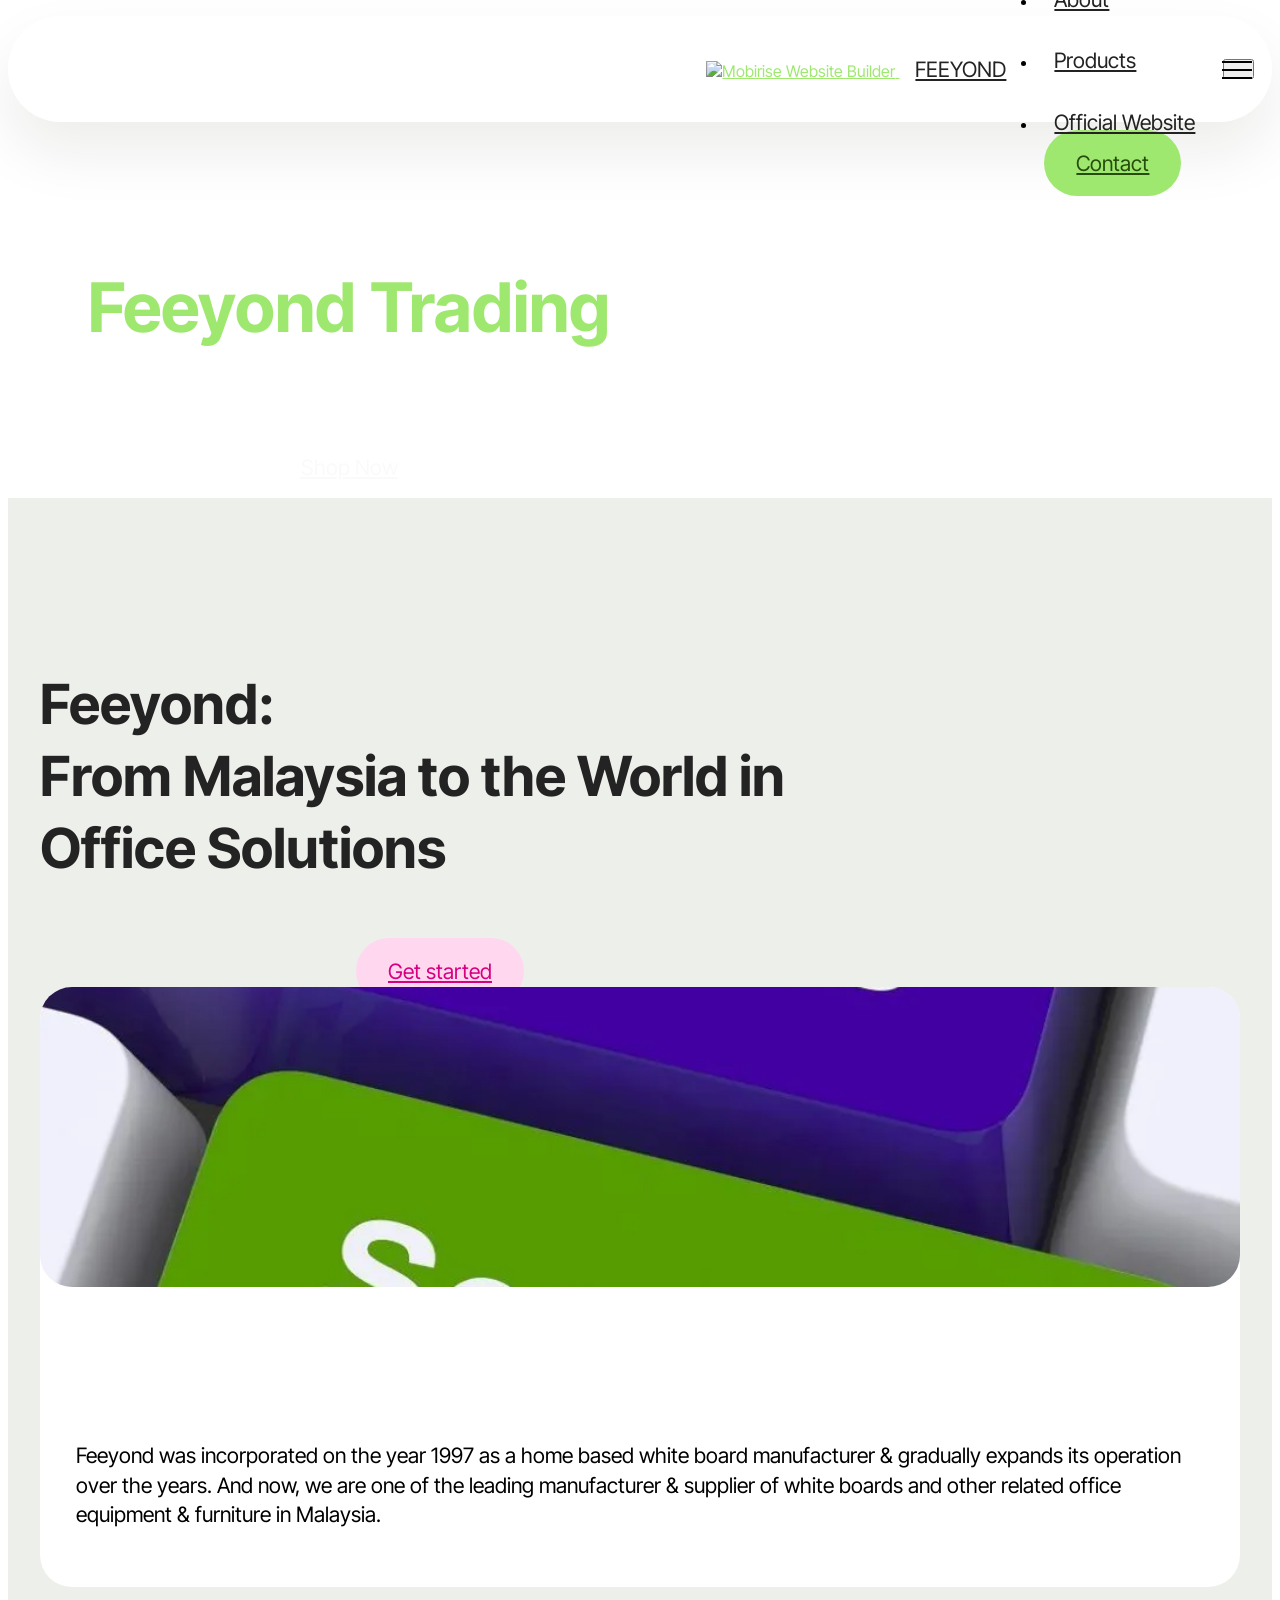
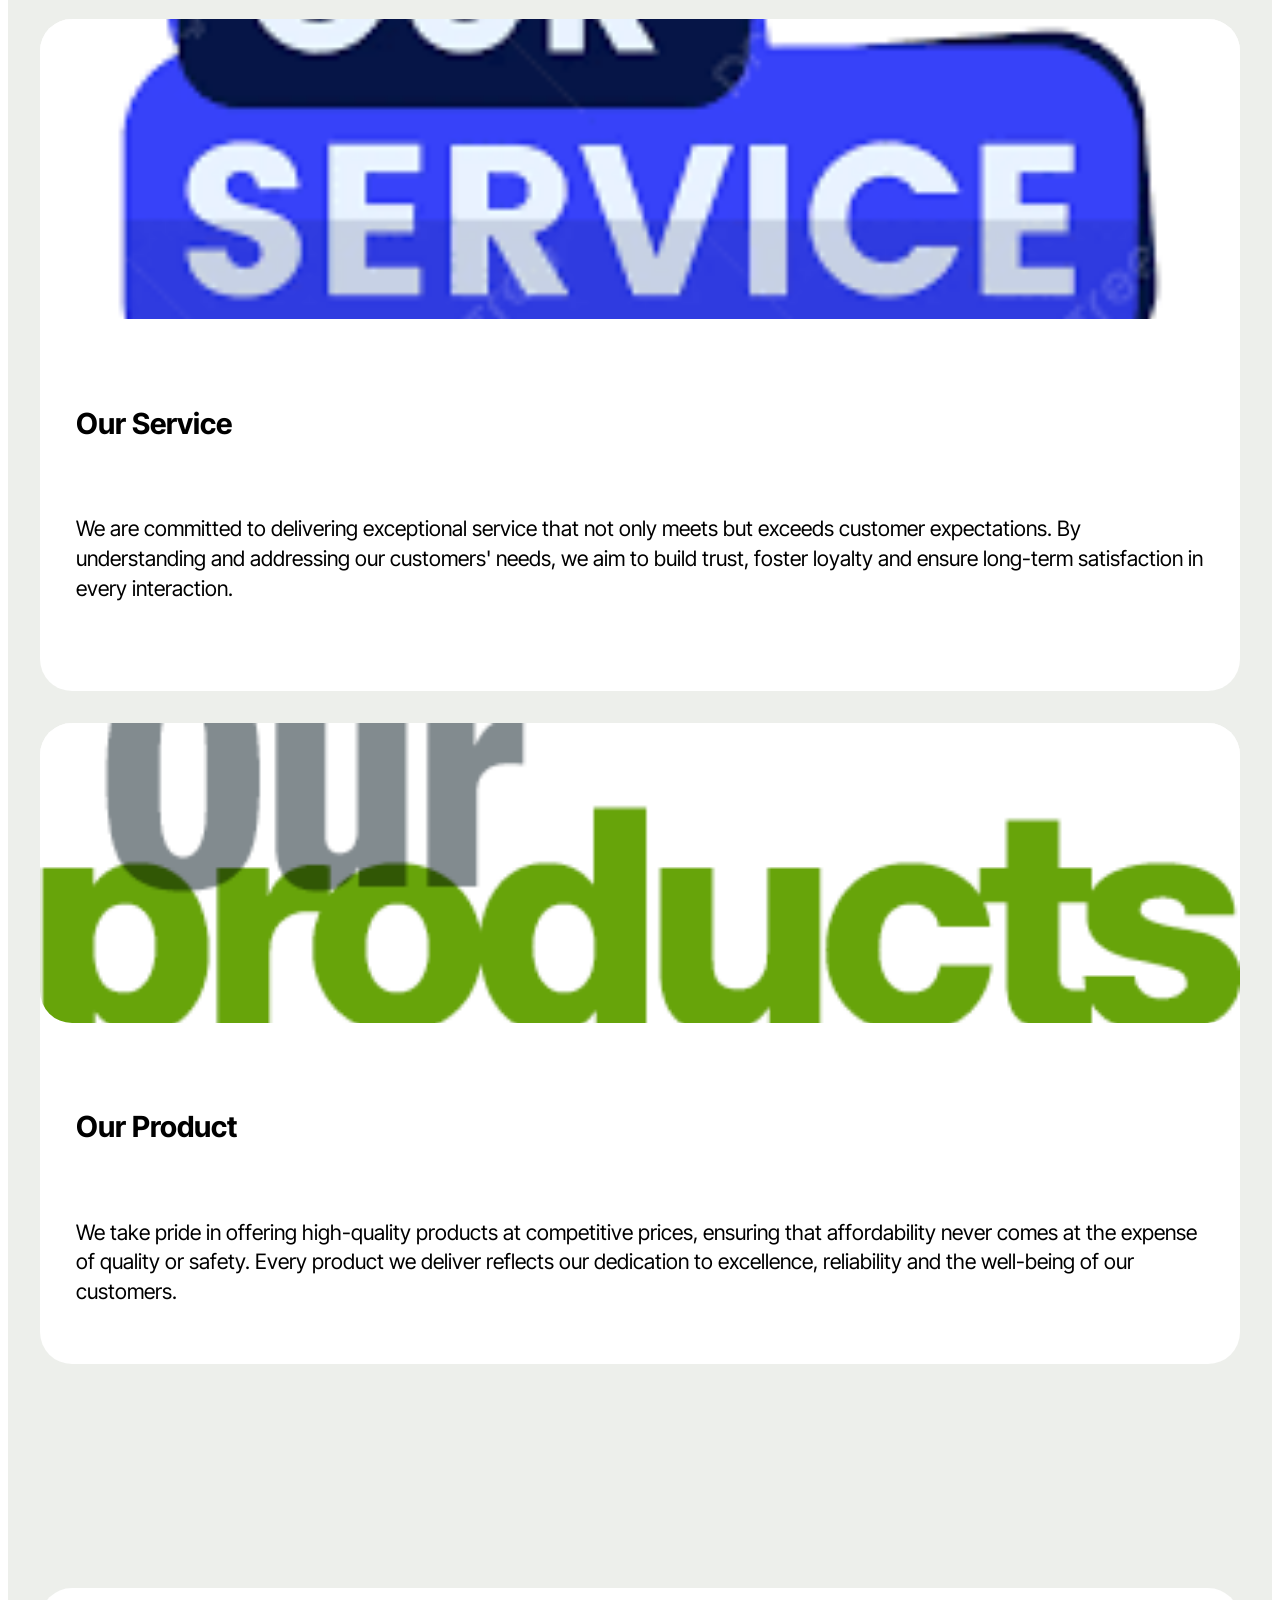
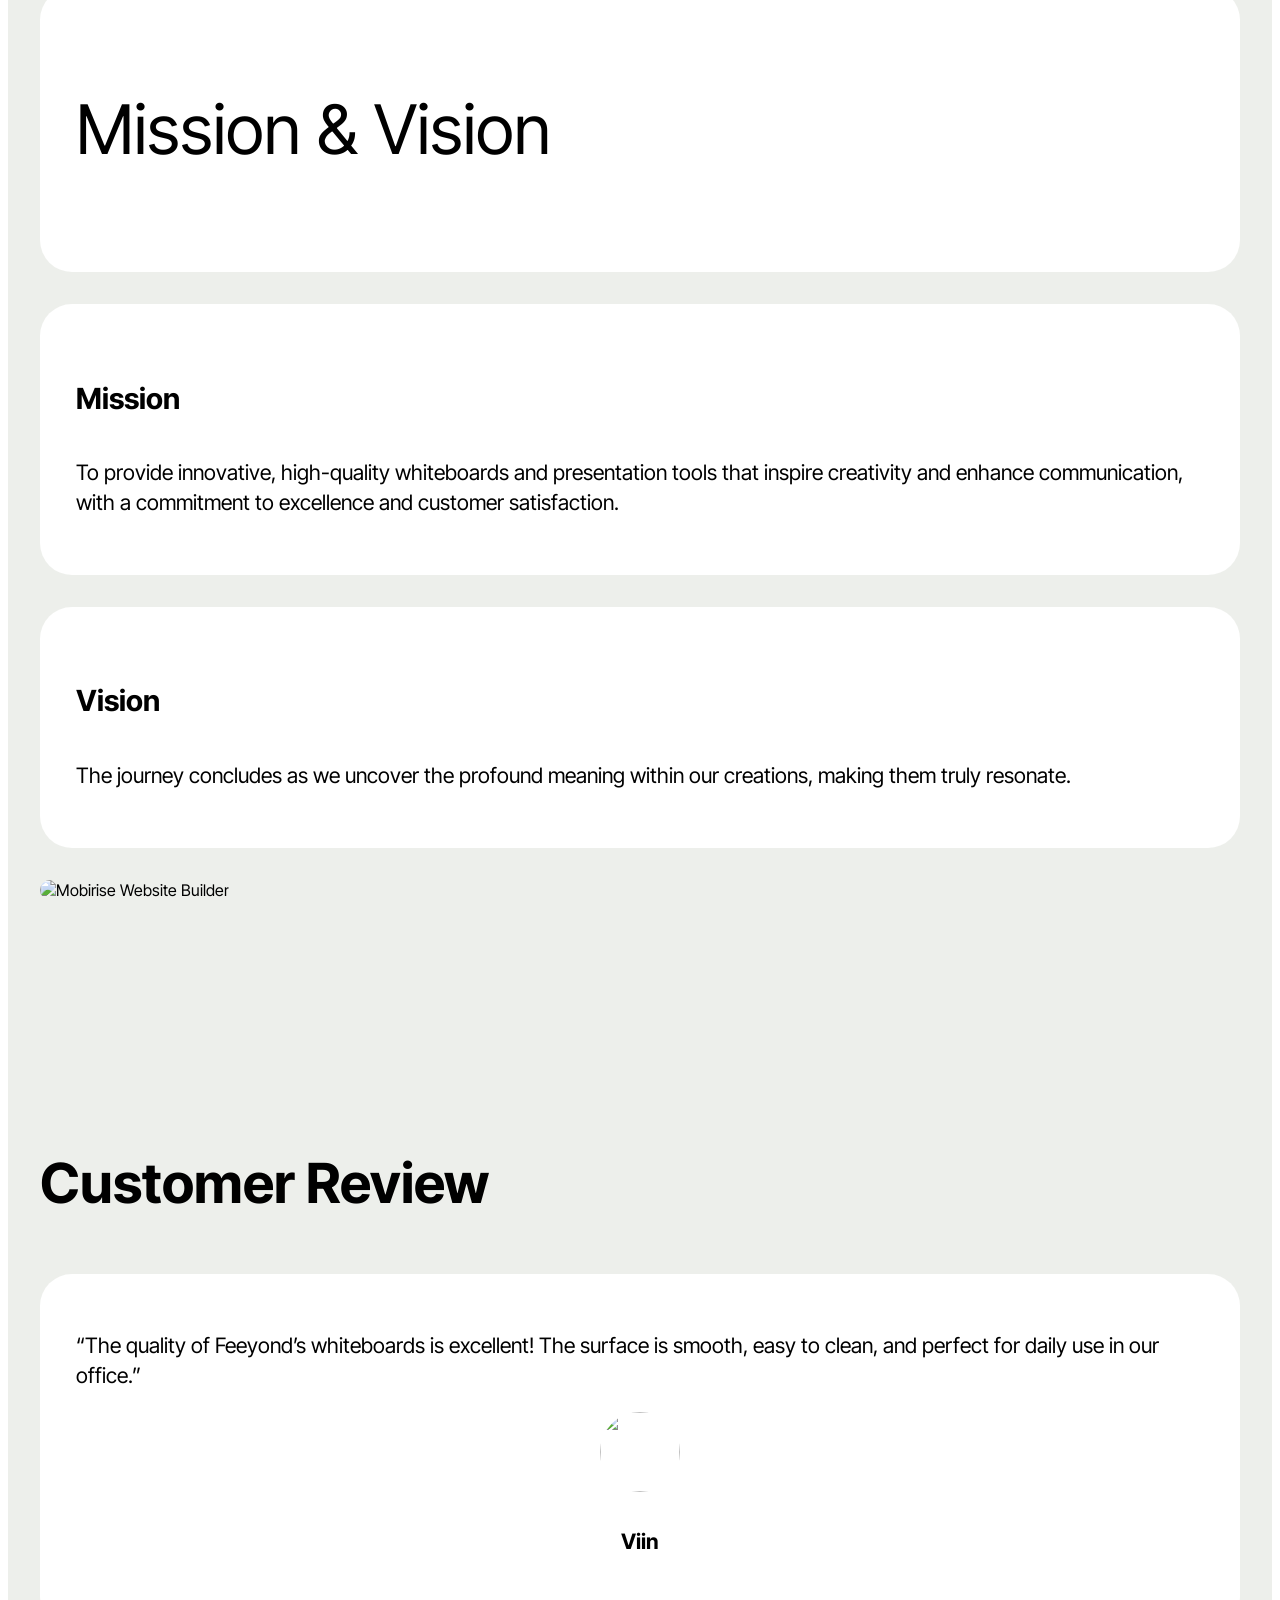
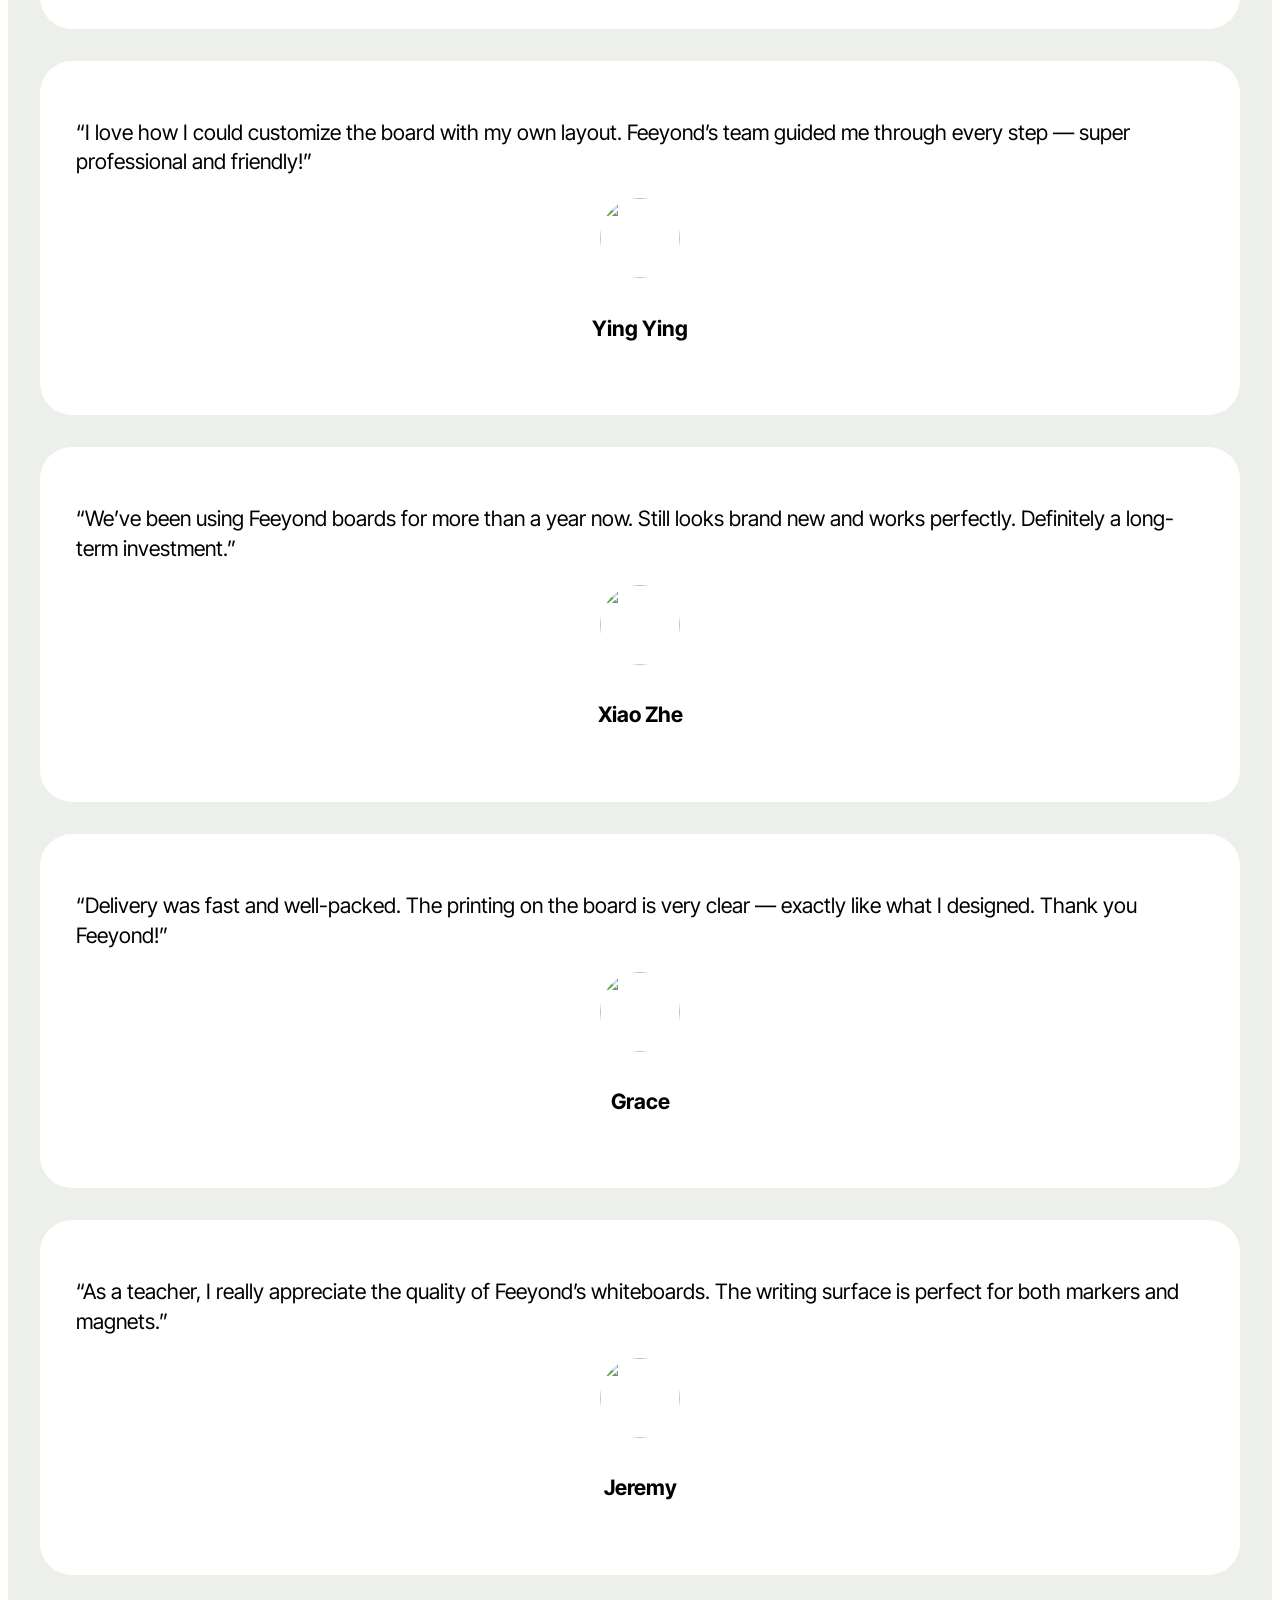
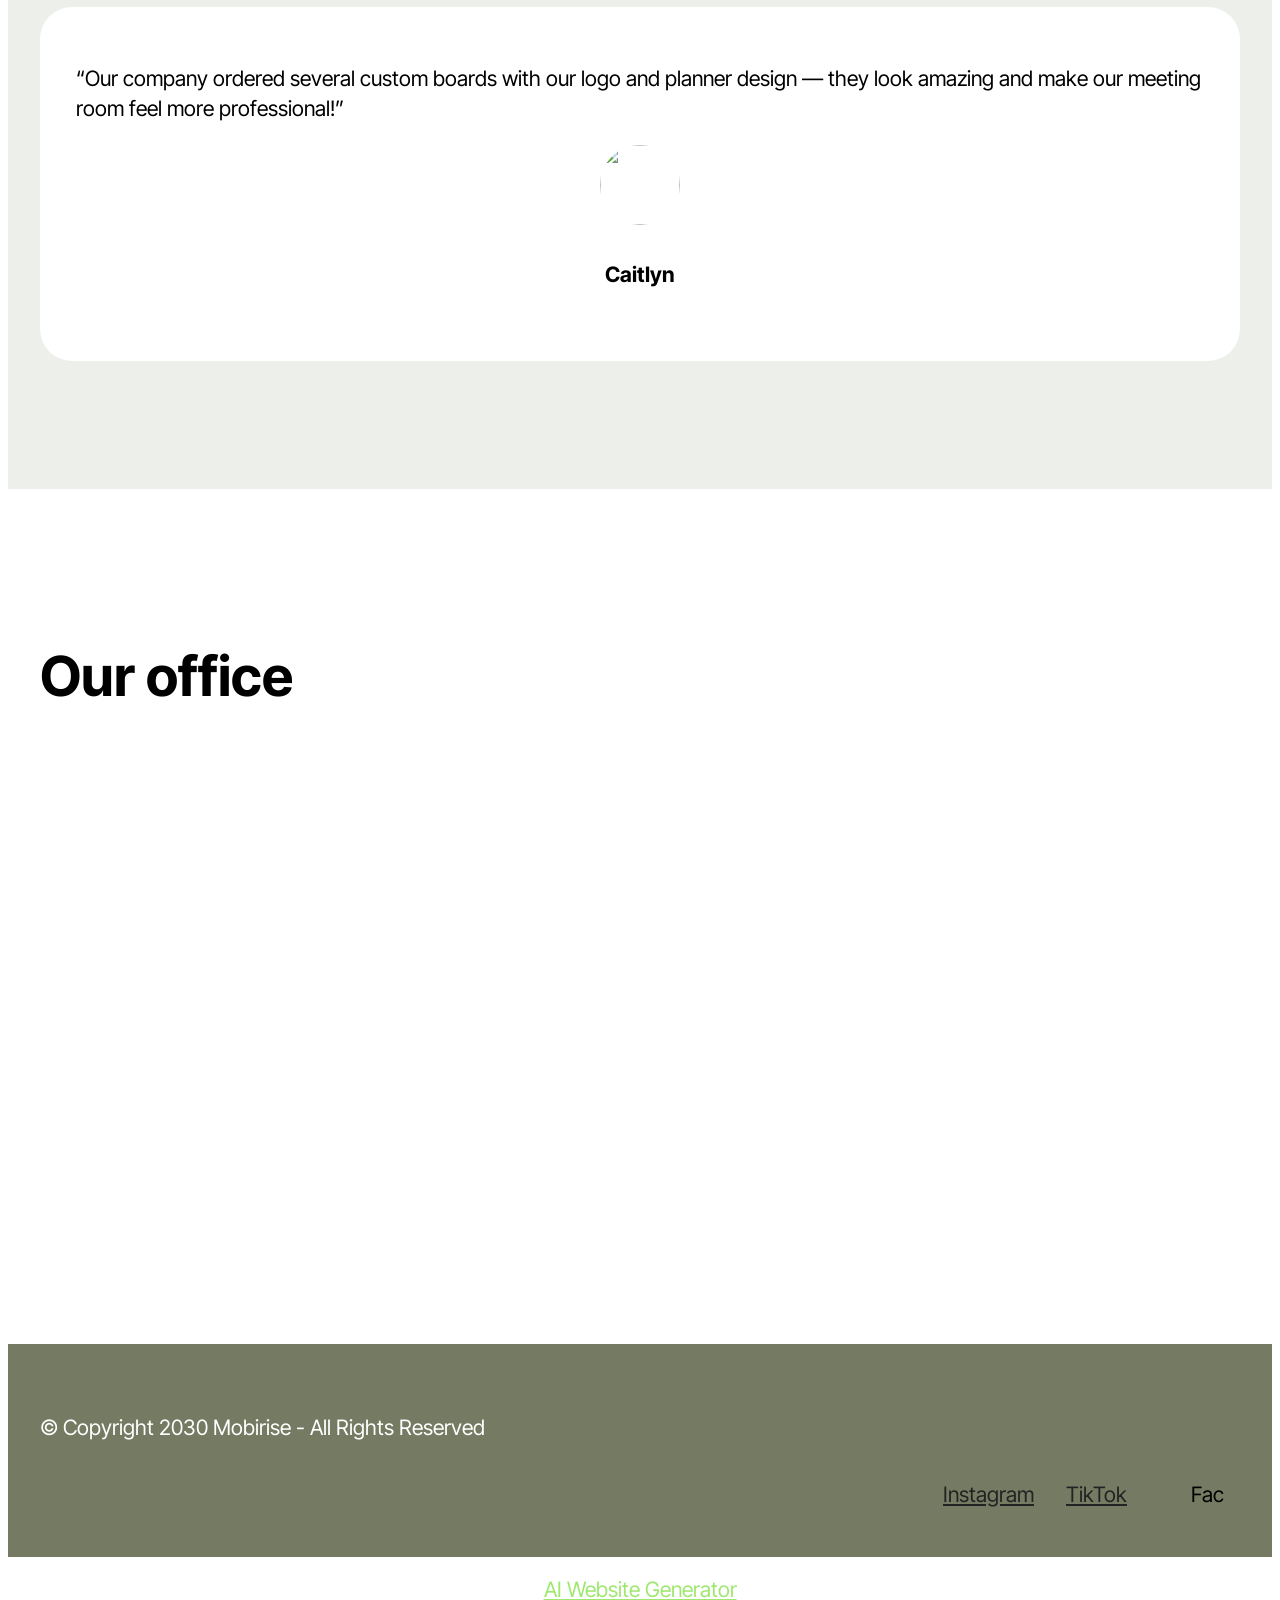
==== commit 177c5cb2: "create github pages" ====
--- a/about.html
+++ b/about.html
@@ -18,7 +18,7 @@
   <link rel="stylesheet" href="assets/theme/css/style.css">
   <link rel="preload" href="https://fonts.googleapis.com/css?family=Inter+Tight:100,200,300,400,500,600,700,800,900,100i,200i,300i,400i,500i,600i,700i,800i,900i&display=swap" as="style" onload="this.onload=null;this.rel='stylesheet'">
   <noscript><link rel="stylesheet" href="https://fonts.googleapis.com/css?family=Inter+Tight:100,200,300,400,500,600,700,800,900,100i,200i,300i,400i,500i,600i,700i,800i,900i&display=swap"></noscript>
-  <link rel="preload" as="style" href="assets/mobirise/css/mbr-additional.css?v=oLJXam"><link rel="stylesheet" href="assets/mobirise/css/mbr-additional.css?v=oLJXam" type="text/css">
+  <link rel="preload" as="style" href="assets/mobirise/css/mbr-additional.css?v=4tgqnU"><link rel="stylesheet" href="assets/mobirise/css/mbr-additional.css?v=4tgqnU" type="text/css">
 
   
   
@@ -112,7 +112,7 @@
 			<div class="item features-image col-12 col-md-6 col-lg-4">
 				<div class="item-wrapper">
 					<div class="item-img">
-						<img src="assets/images/gallery01.jpg" alt="Mobirise Website Builder">
+						<img src="assets/images/product-service.webp" alt="Mobirise Website Builder">
 					</div>
 					<div class="item-content">
 						<h5 class="item-title mbr-fonts-style display-5"></h5>
@@ -126,7 +126,7 @@
 			<div class="item features-image col-12 col-md-6 col-lg-4">
 				<div class="item-wrapper">
 					<div class="item-img">
-						<img src="assets/images/gallery02.jpg" alt="Mobirise Website Builder">
+						<img src="assets/images/service-225x225.png" alt="Mobirise Website Builder">
 					</div>
 					<div class="item-content">
 						<h5 class="item-title mbr-fonts-style display-5">
@@ -139,7 +139,7 @@
 			<div class="item features-image col-12 col-md-6 col-lg-4">
 				<div class="item-wrapper">
 					<div class="item-img">
-						<img src="assets/images/gallery04.jpg" alt="Mobirise Website Builder">
+						<img src="assets/images/product.gif" alt="Mobirise Website Builder">
 					</div>
 					<div class="item-content">
 						<h5 class="item-title mbr-fonts-style display-5"><strong>Our Product</strong></h5>
@@ -360,7 +360,7 @@
             </div>
         </div>
     </div>
-</section><section class="display-7" style="padding: 0;align-items: center;justify-content: center;flex-wrap: wrap;    align-content: center;display: flex;position: relative;height: 4rem;"><a href="https://mobiri.se/4252618" style="flex: 1 1;height: 4rem;position: absolute;width: 100%;z-index: 1;"><img alt="" style="height: 4rem;" src="[data-uri]"></a><p style="margin: 0;text-align: center;" class="display-7">&#8204;</p><a style="z-index:1" href="https://mobirise.com/drag-drop-website-builder.html">Drag and Drop Website Builder</a></section><script src="assets/bootstrap/js/bootstrap.bundle.min.js"></script>  <script src="assets/parallax/jarallax.js"></script>  <script src="assets/smoothscroll/smooth-scroll.js"></script>  <script src="assets/ytplayer/index.js"></script>  <script src="assets/dropdown/js/navbar-dropdown.js"></script>  <script src="assets/masonry/masonry.pkgd.min.js"></script>  <script src="assets/imagesloaded/imagesloaded.pkgd.min.js"></script>  <script src="assets/theme/js/script.js"></script>  
+</section><section class="display-7" style="padding: 0;align-items: center;justify-content: center;flex-wrap: wrap;    align-content: center;display: flex;position: relative;height: 4rem;"><a href="https://mobiri.se/4252618" style="flex: 1 1;height: 4rem;position: absolute;width: 100%;z-index: 1;"><img alt="" style="height: 4rem;" src="[data-uri]"></a><p style="margin: 0;text-align: center;" class="display-7">&#8204;</p><a style="z-index:1" href="https://mobirise.com/builder/ai-website-generator.html">AI Website Generator</a></section><script src="assets/bootstrap/js/bootstrap.bundle.min.js"></script>  <script src="assets/parallax/jarallax.js"></script>  <script src="assets/smoothscroll/smooth-scroll.js"></script>  <script src="assets/ytplayer/index.js"></script>  <script src="assets/dropdown/js/navbar-dropdown.js"></script>  <script src="assets/masonry/masonry.pkgd.min.js"></script>  <script src="assets/imagesloaded/imagesloaded.pkgd.min.js"></script>  <script src="assets/theme/js/script.js"></script>  
   
   
 </body>
--- a/assets/mobirise/css/mbr-additional.css
+++ b/assets/mobirise/css/mbr-additional.css
@@ -3558,3 +3558,934 @@
 .cid-uYV1btqzKa row-links-soc-item {
   color: #9fe870;
 }
+.cid-uZ6qh4GknB {
+  z-index: 1000;
+  width: 100%;
+  position: relative;
+}
+.cid-uZ6qh4GknB .dropdown-item:before {
+  font-family: Moririse2 !important;
+  content: "\e966";
+  display: inline-block;
+  width: 0;
+  position: absolute;
+  left: 1rem;
+  top: 0.5rem;
+  margin-right: 0.5rem;
+  line-height: 1;
+  font-size: inherit;
+  vertical-align: middle;
+  text-align: center;
+  overflow: hidden;
+  transform: scale(0, 1);
+  transition: all 0.25s ease-in-out;
+}
+@media (max-width: 767px) {
+  .cid-uZ6qh4GknB .navbar-toggler {
+    transform: scale(0.8);
+  }
+}
+.cid-uZ6qh4GknB .navbar-brand {
+  flex-shrink: 0;
+  align-items: center;
+  margin-right: 0;
+  padding: 10px 0;
+  transition: all 0.3s;
+  word-break: break-word;
+  z-index: 1;
+}
+.cid-uZ6qh4GknB .navbar-brand img {
+  max-width: 100%;
+  max-height: 100%;
+  border-radius: 0px !important;
+}
+.cid-uZ6qh4GknB .navbar-brand .navbar-caption {
+  line-height: inherit !important;
+}
+.cid-uZ6qh4GknB .navbar-brand .navbar-logo a {
+  outline: none;
+}
+.cid-uZ6qh4GknB .navbar-nav {
+  margin: auto;
+  margin-left: 0;
+  margin-left: auto;
+}
+.cid-uZ6qh4GknB .navbar-nav .nav-item {
+  padding: 0 !important;
+  transition: .3s all !important;
+}
+.cid-uZ6qh4GknB .navbar-nav .nav-item .nav-link {
+  padding: 16px !important;
+  margin: 0 !important;
+  border-radius: 1rem !important;
+  transition: .3s all !important;
+}
+.cid-uZ6qh4GknB .navbar-nav .nav-item .nav-link:hover {
+  background-color: rgba(27, 31, 10, 0.06);
+}
+.cid-uZ6qh4GknB .navbar-nav .open .nav-link::after {
+  transform: rotate(180deg);
+}
+@media (min-width: 992px) {
+  .cid-uZ6qh4GknB .navbar-nav .open .nav-link::before {
+    content: "";
+    width: 100%;
+    height: 20px;
+    top: 100%;
+    background: transparent;
+    position: absolute;
+  }
+}
+.cid-uZ6qh4GknB .navbar-nav .dropdown-item {
+  padding: 12px !important;
+  border-radius: 0.5rem !important;
+  margin: 0 8px !important;
+  transition: .3s all !important;
+}
+.cid-uZ6qh4GknB .navbar-nav .dropdown-item:hover {
+  background-color: rgba(27, 31, 10, 0.06);
+}
+@media (min-width: 992px) {
+  .cid-uZ6qh4GknB .navbar-nav {
+    padding-left: 1.5rem;
+  }
+}
+.cid-uZ6qh4GknB .nav-link {
+  width: fit-content;
+  position: relative;
+}
+.cid-uZ6qh4GknB .navbar-logo {
+  padding-left: 2rem;
+  margin: 0 !important;
+}
+@media (max-width: 767px) {
+  .cid-uZ6qh4GknB .navbar-logo {
+    padding-left: 1rem;
+  }
+}
+.cid-uZ6qh4GknB .navbar-caption {
+  padding-left: 1rem;
+  padding-right: .5rem;
+}
+@media (max-width: 767px) {
+  .cid-uZ6qh4GknB .nav-dropdown {
+    padding-bottom: 0.5rem;
+  }
+}
+.cid-uZ6qh4GknB .nav-dropdown .link.dropdown-toggle::after {
+  margin-left: 0.5rem;
+  margin-top: 0.2rem;
+  transition: .3s all;
+}
+.cid-uZ6qh4GknB .container {
+  display: flex;
+  height: 90px;
+  padding: 0.5rem 0.6rem;
+  flex-wrap: nowrap;
+  background: rgba(255, 255, 255, 0.8) !important;
+  left: 0;
+  right: 0;
+  -webkit-box-pack: justify;
+  -ms-flex-pack: justify;
+  justify-content: flex-end;
+  -webkit-box-align: center;
+  -webkit-align-items: center;
+  -ms-flex-align: center;
+  align-items: center;
+  border-radius: 100vw;
+  margin-top: 1rem;
+  background-color: #ffffff;
+  box-shadow: 0 30px 60px 0 rgba(27, 31, 10, 0.08);
+}
+@media (max-width: 992px) {
+  .cid-uZ6qh4GknB .container {
+    padding-right: 2rem;
+  }
+}
+@media (max-width: 767px) {
+  .cid-uZ6qh4GknB .container {
+    width: 95%;
+    height: 56px !important;
+    padding-right: 1rem;
+    margin-top: 0rem;
+  }
+}
+.cid-uZ6qh4GknB .iconfont-wrapper {
+  color: #000000 !important;
+  font-size: 1.5rem;
+  padding-right: 0.5rem;
+}
+.cid-uZ6qh4GknB .dropdown-menu {
+  flex-wrap: wrap;
+  flex-direction: column;
+  max-width: 100%;
+  padding: 12px 4px !important;
+  border-radius: 1.5rem;
+  transition: .3s all !important;
+  min-width: auto;
+  background: #ffffff;
+  background: rgba(255, 255, 255, 0.8) !important;
+}
+.cid-uZ6qh4GknB .nav-item:focus,
+.cid-uZ6qh4GknB .nav-link:focus {
+  outline: none;
+}
+.cid-uZ6qh4GknB .dropdown .dropdown-menu .dropdown-item {
+  width: auto;
+  transition: all 0.25s ease-in-out;
+}
+.cid-uZ6qh4GknB .dropdown .dropdown-menu .dropdown-item::after {
+  right: 0.5rem;
+}
+.cid-uZ6qh4GknB .dropdown .dropdown-menu .dropdown-item .mbr-iconfont {
+  margin-right: 0.5rem;
+  vertical-align: sub;
+}
+.cid-uZ6qh4GknB .dropdown .dropdown-menu .dropdown-item .mbr-iconfont:before {
+  display: inline-block;
+  transform: scale(1, 1);
+  transition: all 0.25s ease-in-out;
+}
+.cid-uZ6qh4GknB .collapsed .dropdown-menu .dropdown-item:before {
+  display: none;
+}
+.cid-uZ6qh4GknB .collapsed .dropdown .dropdown-menu .dropdown-item {
+  padding: 0.235em 1.5em 0.235em 1.5em !important;
+  transition: none;
+  margin: 0 !important;
+}
+.cid-uZ6qh4GknB .navbar {
+  min-height: 90px;
+  transition: all 0.3s;
+  border-bottom: 1px solid transparent;
+  background: transparent !important;
+  padding: 0 !important;
+  border: none !important;
+  box-shadow: none !important;
+  border-radius: 0 !important;
+}
+.cid-uZ6qh4GknB .navbar.opened {
+  transition: all 0.3s;
+}
+.cid-uZ6qh4GknB .navbar .dropdown-item {
+  padding: 0.5rem 1.8rem;
+}
+.cid-uZ6qh4GknB .navbar .navbar-logo img {
+  width: auto;
+}
+.cid-uZ6qh4GknB .navbar .navbar-collapse {
+  z-index: 1;
+  justify-content: flex-end;
+}
+.cid-uZ6qh4GknB .navbar.collapsed {
+  justify-content: center;
+}
+.cid-uZ6qh4GknB .navbar.collapsed .nav-item .nav-link::before {
+  display: none;
+}
+.cid-uZ6qh4GknB .navbar.collapsed.opened .dropdown-menu {
+  top: 0;
+}
+@media (min-width: 992px) {
+  .cid-uZ6qh4GknB .navbar.collapsed.opened:not(.navbar-short) .navbar-collapse {
+    max-height: calc(98.5vh - 3rem);
+  }
+}
+.cid-uZ6qh4GknB .navbar.collapsed .dropdown-menu .dropdown-submenu {
+  left: 0 !important;
+}
+.cid-uZ6qh4GknB .navbar.collapsed .dropdown-menu .dropdown-item:after {
+  right: auto;
+}
+.cid-uZ6qh4GknB .navbar.collapsed .dropdown-menu .dropdown-toggle[data-toggle="dropdown-submenu"]:after {
+  margin-left: 0.5rem;
+  margin-top: 0.2rem;
+  border-top: 0.35em solid;
+  border-right: 0.35em solid transparent;
+  border-left: 0.35em solid transparent;
+  border-bottom: 0;
+  top: 41%;
+}
+.cid-uZ6qh4GknB .navbar.collapsed ul.navbar-nav li {
+  margin: auto;
+}
+.cid-uZ6qh4GknB .navbar.collapsed .dropdown-menu .dropdown-item {
+  padding: 0.25rem 1.5rem;
+  text-align: center;
+}
+.cid-uZ6qh4GknB .navbar.collapsed .icons-menu {
+  padding-left: 0;
+  padding-right: 0;
+  padding-top: 0.5rem;
+  padding-bottom: 0.5rem;
+}
+@media (max-width: 767px) {
+  .cid-uZ6qh4GknB .navbar {
+    min-height: 72px;
+  }
+  .cid-uZ6qh4GknB .navbar .navbar-logo img {
+    height: 2rem !important;
+  }
+}
+@media (max-width: 991px) {
+  .cid-uZ6qh4GknB .navbar .nav-item .nav-link::before {
+    display: none;
+  }
+  .cid-uZ6qh4GknB .navbar.opened .dropdown-menu {
+    top: 0;
+  }
+  .cid-uZ6qh4GknB .navbar .dropdown-menu .dropdown-submenu {
+    left: 0 !important;
+  }
+  .cid-uZ6qh4GknB .navbar .dropdown-menu .dropdown-item:after {
+    right: auto;
+  }
+  .cid-uZ6qh4GknB .navbar .dropdown-menu .dropdown-toggle[data-toggle="dropdown-submenu"]:after {
+    margin-left: 0.5rem;
+    margin-top: 0.2rem;
+    border-top: 0.35em solid;
+    border-right: 0.35em solid transparent;
+    border-left: 0.35em solid transparent;
+    border-bottom: 0;
+    top: 40%;
+  }
+  .cid-uZ6qh4GknB .navbar .dropdown-menu .dropdown-item {
+    padding: 0.25rem 1.5rem !important;
+    text-align: center;
+  }
+  .cid-uZ6qh4GknB .navbar .navbar-brand {
+    flex-shrink: initial;
+    flex-basis: auto;
+    word-break: break-word;
+    padding-right: 10px;
+  }
+  .cid-uZ6qh4GknB .navbar .navbar-toggler {
+    flex-basis: auto;
+  }
+  .cid-uZ6qh4GknB .navbar .icons-menu {
+    padding-left: 0;
+    padding-top: 0.5rem;
+    padding-bottom: 0.5rem;
+  }
+}
+.cid-uZ6qh4GknB .navbar.navbar-short .navbar-logo img {
+  height: 2rem;
+}
+.cid-uZ6qh4GknB .dropdown-item.active,
+.cid-uZ6qh4GknB .dropdown-item:active {
+  background-color: transparent;
+}
+.cid-uZ6qh4GknB .navbar-expand-lg .navbar-nav .nav-link {
+  padding: 0;
+}
+.cid-uZ6qh4GknB .nav-dropdown .link.dropdown-toggle {
+  margin-right: 1.667em;
+}
+.cid-uZ6qh4GknB .nav-dropdown .link.dropdown-toggle[aria-expanded="true"] {
+  margin-right: 0;
+  padding: 0.667em 1.667em;
+}
+.cid-uZ6qh4GknB .navbar.navbar-expand-lg .dropdown .dropdown-menu {
+  background: #ffffff;
+}
+.cid-uZ6qh4GknB .navbar.navbar-expand-lg .dropdown .dropdown-menu .dropdown-submenu {
+  margin: 0;
+  left: 105%;
+  transform: none;
+  top: -12px;
+}
+.cid-uZ6qh4GknB .navbar .dropdown.open > .dropdown-menu {
+  display: flex;
+}
+.cid-uZ6qh4GknB ul.navbar-nav {
+  flex-wrap: wrap;
+}
+.cid-uZ6qh4GknB .navbar-buttons {
+  text-align: center;
+  min-width: 140px;
+}
+@media (max-width: 992px) {
+  .cid-uZ6qh4GknB .navbar-buttons {
+    text-align: left;
+  }
+}
+.cid-uZ6qh4GknB button.navbar-toggler {
+  outline: none;
+  width: 31px;
+  height: 20px;
+  cursor: pointer;
+  transition: all 0.2s;
+  position: relative;
+  align-self: center;
+}
+.cid-uZ6qh4GknB button.navbar-toggler .hamburger span {
+  position: absolute;
+  right: 0;
+  width: 30px;
+  height: 2px;
+  border-right: 5px;
+  background-color: #000000;
+}
+.cid-uZ6qh4GknB button.navbar-toggler .hamburger span:nth-child(1) {
+  top: 0;
+  transition: all 0.2s;
+}
+.cid-uZ6qh4GknB button.navbar-toggler .hamburger span:nth-child(2) {
+  top: 8px;
+  transition: all 0.15s;
+}
+.cid-uZ6qh4GknB button.navbar-toggler .hamburger span:nth-child(3) {
+  top: 8px;
+  transition: all 0.15s;
+}
+.cid-uZ6qh4GknB button.navbar-toggler .hamburger span:nth-child(4) {
+  top: 16px;
+  transition: all 0.2s;
+}
+.cid-uZ6qh4GknB nav.opened .hamburger span:nth-child(1) {
+  top: 8px;
+  width: 0;
+  opacity: 0;
+  right: 50%;
+  transition: all 0.2s;
+}
+.cid-uZ6qh4GknB nav.opened .hamburger span:nth-child(2) {
+  transform: rotate(45deg);
+  transition: all 0.25s;
+}
+.cid-uZ6qh4GknB nav.opened .hamburger span:nth-child(3) {
+  transform: rotate(-45deg);
+  transition: all 0.25s;
+}
+.cid-uZ6qh4GknB nav.opened .hamburger span:nth-child(4) {
+  top: 8px;
+  width: 0;
+  opacity: 0;
+  right: 50%;
+  transition: all 0.2s;
+}
+.cid-uZ6qh4GknB .navbar-dropdown {
+  padding: 0 1rem;
+}
+.cid-uZ6qh4GknB a.nav-link {
+  display: flex;
+  align-items: center;
+  justify-content: center;
+}
+.cid-uZ6qh4GknB .icons-menu {
+  flex-wrap: nowrap;
+  display: flex;
+  justify-content: center;
+  padding-left: 1rem;
+  padding-right: 1rem;
+  padding-top: 0.3rem;
+  text-align: center;
+}
+@media (max-width: 992px) {
+  .cid-uZ6qh4GknB .icons-menu {
+    justify-content: flex-start;
+    margin-bottom: .5rem;
+  }
+}
+@media screen and (-ms-high-contrast: active), (-ms-high-contrast: none) {
+  .cid-uZ6qh4GknB .navbar {
+    height: 70px;
+  }
+  .cid-uZ6qh4GknB .navbar.opened {
+    height: auto;
+  }
+  .cid-uZ6qh4GknB .nav-item .nav-link:hover::before {
+    width: 175%;
+    max-width: calc(100% + 2rem);
+    left: -1rem;
+  }
+}
+.cid-uZ6qh4GknB .navbar .dropdown > .dropdown-menu {
+  display: none;
+  width: max-content;
+  max-width: 500px !important;
+  transform: translateX(-50%);
+  top: calc(100% + 20px);
+  left: 50%;
+}
+.cid-uZ6qh4GknB .navbar .dropdown > .dropdown-menu .dropdown-item {
+  line-height: 1 !important;
+}
+.cid-uZ6qh4GknB .navbar .dropdown > .dropdown-menu .dropdown .dropdown-item {
+  align-items: center;
+  display: flex;
+  height: max-content !important;
+  min-height: max-content !important;
+}
+.cid-uZ6qh4GknB .navbar .dropdown > .dropdown-menu .dropdown .dropdown-item::after {
+  display: inline-block;
+  position: static;
+  margin-left: 0.5rem;
+  margin-top: 0;
+  margin-right: 0;
+  margin-bottom: 0;
+  transition: .3s all;
+  transform: rotate(-90deg);
+}
+.cid-uZ6qh4GknB .navbar .dropdown > .dropdown-menu .dropdown.open .dropdown-item::after {
+  transform: rotate(0deg);
+}
+.cid-uZ6qh4GknB .mbr-section-btn {
+  margin: -0.6rem -0.6rem;
+}
+.cid-uZ6qh4GknB .navbar-toggler {
+  margin-left: 12px;
+  margin-right: 8px;
+  order: 1000;
+}
+@media (max-width: 991px) {
+  .cid-uZ6qh4GknB .navbar-brand {
+    margin-right: auto;
+  }
+  .cid-uZ6qh4GknB .navbar-collapse {
+    z-index: -1 !important;
+    position: absolute;
+    top: 110%;
+    left: 0;
+    width: 100%;
+    padding: 1rem;
+    border-radius: 1.5rem;
+    background: #ffffff;
+    opacity: 1;
+    border-color: rgba(255, 255, 255, 0.8) !important;
+    background: rgba(255, 255, 255, 0.8) !important;
+    backdrop-filter: blur(8px);
+  }
+  .cid-uZ6qh4GknB .navbar-nav .nav-item .nav-link::after {
+    margin-left: 10px;
+  }
+  .cid-uZ6qh4GknB .navbar-nav .dropdown-item:hover {
+    background-color: rgba(27, 31, 10, 0.06);
+  }
+  .cid-uZ6qh4GknB .navbar .dropdown > .dropdown-menu {
+    max-width: 100% !important;
+    transform: translateX(0);
+    top: 10px;
+    left: 0;
+    padding: 8px !important;
+    border-radius: 1rem;
+    background-color: rgba(27, 31, 10, 0.04) !important;
+  }
+  .cid-uZ6qh4GknB .navbar .dropdown > .dropdown-menu .dropdown-item {
+    padding: 8px !important;
+    line-height: 1 !important;
+    margin-bottom: 4px !important;
+  }
+  .cid-uZ6qh4GknB .navbar .dropdown > .dropdown-menu .dropdown .dropdown-item {
+    align-items: center;
+    display: flex;
+    height: max-content !important;
+    min-height: max-content !important;
+  }
+  .cid-uZ6qh4GknB .navbar .dropdown > .dropdown-menu .dropdown .dropdown-item::after {
+    display: inline-block;
+    position: static;
+    margin-left: 0.5rem;
+    margin-top: 0;
+    margin-right: 0;
+    margin-bottom: 0;
+    transition: .3s all;
+    transform: rotate(0deg);
+  }
+  .cid-uZ6qh4GknB .navbar .dropdown > .dropdown-menu .dropdown.open .dropdown-item::after {
+    transform: rotate(180deg);
+  }
+  .cid-uZ6qh4GknB .navbar .dropdown > .dropdown-menu .dropdown-submenu {
+    position: static;
+    width: 100%;
+    max-width: 100% !important;
+    transform: translateX(0) !important;
+    top: 0;
+    left: 0;
+    padding: 8px !important;
+    border-radius: 1rem;
+    background-color: rgba(27, 31, 10, 0.04) !important;
+  }
+  .cid-uZ6qh4GknB .navbar .dropdown.open > .dropdown-menu {
+    display: flex !important;
+    flex-direction: column;
+    align-items: flex-start;
+  }
+}
+@media (max-width: 575px) {
+  .cid-uZ6qh4GknB .navbar-collapse {
+    padding: 1rem;
+  }
+}
+.cid-uZ6qh53zHZ {
+  display: flex;
+  background-image: url("../../../assets/images/classroom.png");
+}
+.cid-uZ6qh53zHZ .mbr-overlay {
+  background-color: #000000;
+  opacity: 0.5;
+}
+@media (min-width: 768px) {
+  .cid-uZ6qh53zHZ {
+    align-items: flex-end;
+  }
+  .cid-uZ6qh53zHZ .row {
+    justify-content: center;
+  }
+  .cid-uZ6qh53zHZ .content-wrap {
+    padding: 1rem 3rem;
+  }
+}
+@media (max-width: 991px) and (min-width: 768px) {
+  .cid-uZ6qh53zHZ .content-wrap {
+    min-width: 50%;
+  }
+}
+@media (max-width: 767px) {
+  .cid-uZ6qh53zHZ {
+    -webkit-align-items: center;
+    align-items: flex-end;
+  }
+  .cid-uZ6qh53zHZ .mbr-row {
+    -webkit-justify-content: center;
+    justify-content: center;
+  }
+  .cid-uZ6qh53zHZ .content-wrap {
+    width: 100%;
+  }
+}
+.cid-uZ6qh53zHZ .mbr-section-title,
+.cid-uZ6qh53zHZ .mbr-section-subtitle {
+  text-align: center;
+}
+.cid-uZ6qh53zHZ .mbr-text,
+.cid-uZ6qh53zHZ .mbr-section-btn {
+  text-align: center;
+  color: #ffffff;
+}
+.cid-uZ6qh53zHZ .mbr-section-title {
+  color: #9fe870;
+}
+.cid-uZ6qh5a6nh {
+  padding-top: 6rem;
+  padding-bottom: 6rem;
+  background-color: #edefeb;
+}
+.cid-uZ6qh5a6nh img,
+.cid-uZ6qh5a6nh .item-img {
+  width: 100%;
+  height: 100%;
+  height: 300px;
+  object-fit: cover;
+}
+.cid-uZ6qh5a6nh .item:focus,
+.cid-uZ6qh5a6nh span:focus {
+  outline: none;
+}
+.cid-uZ6qh5a6nh .item {
+  margin-bottom: 2rem;
+}
+@media (max-width: 767px) {
+  .cid-uZ6qh5a6nh .item {
+    margin-bottom: 1rem;
+  }
+}
+.cid-uZ6qh5a6nh .item-wrapper {
+  position: relative;
+  background: #ffffff;
+  height: 100%;
+  display: flex;
+  flex-flow: column nowrap;
+}
+.cid-uZ6qh5a6nh .item-wrapper .item-content {
+  display: flex;
+  flex-direction: column;
+  height: 100%;
+}
+.cid-uZ6qh5a6nh .item-wrapper .item-footer {
+  margin-top: auto;
+}
+.cid-uZ6qh5a6nh .item-wrapper .item-content {
+  padding: 2.25rem;
+}
+@media (min-width: 992px) and (max-width: 1200px) {
+  .cid-uZ6qh5a6nh .item-wrapper .item-content {
+    padding: 1.5rem;
+  }
+}
+@media (max-width: 767px) {
+  .cid-uZ6qh5a6nh .item-wrapper .item-content {
+    padding: 1.5rem;
+  }
+}
+.cid-uZ6qh5a6nh .mbr-section-title {
+  color: #232323;
+}
+.cid-uZ6qh5a6nh .mbr-text,
+.cid-uZ6qh5a6nh .mbr-section-btn {
+  text-align: center;
+}
+.cid-uZ6qh5a6nh .item-title {
+  text-align: left;
+}
+.cid-uZ6qh5a6nh .content-head {
+  max-width: 800px;
+}
+.cid-uZ6qh5a6nh .mbr-text,
+.cid-uZ6qh5a6nh .item-wrapper .mbr-section-btn {
+  text-align: left;
+}
+.cid-uZ6qh5hgY0 {
+  padding-top: 5rem;
+  padding-bottom: 5rem;
+  background-color: #ffffff;
+}
+.cid-uZ6qh5hgY0 .mbr-text {
+  color: #000000;
+}
+.cid-uZ6qh5hgY0 .mbr-section-subtitle {
+  color: #000000;
+}
+.cid-uZ6qh5hgY0 .mbr-section-title {
+  color: #000000;
+}
+.cid-uZ6qh5kHcf {
+  padding-top: 6rem;
+  padding-bottom: 6rem;
+  background-color: #2e481a;
+}
+.cid-uZ6qh5kHcf .mbr-fallback-image.disabled {
+  display: none;
+}
+.cid-uZ6qh5kHcf .mbr-fallback-image {
+  display: block;
+  background-size: cover;
+  background-position: center center;
+  width: 100%;
+  height: 100%;
+  position: absolute;
+  top: 0;
+}
+.cid-uZ6qh5kHcf .item-mb {
+  margin-bottom: 2rem;
+}
+@media (max-width: 767px) {
+  .cid-uZ6qh5kHcf .item-mb {
+    margin-bottom: 1rem;
+  }
+}
+.cid-uZ6qh5kHcf .item-wrapper {
+  background: #ffffff;
+  padding: 2.25rem;
+  height: 100%;
+  display: flex;
+  flex-direction: column;
+}
+@media (min-width: 992px) and (max-width: 1200px) {
+  .cid-uZ6qh5kHcf .item-wrapper {
+    padding: 2rem 1.5rem;
+    margin-bottom: 0rem;
+  }
+}
+@media (max-width: 767px) {
+  .cid-uZ6qh5kHcf .item-wrapper {
+    padding: 2rem 1.5rem;
+    margin-bottom: 1rem;
+  }
+}
+.cid-uZ6qh5kHcf .mbr-iconfont {
+  display: inline-flex;
+  font-size: 3rem;
+  color: #2e481a;
+  margin-bottom: 1rem;
+  width: 80px;
+  justify-content: center;
+  align-items: center;
+  background: #9fe870;
+  height: 80px;
+  border-radius: 50%;
+}
+.cid-uZ6qh5kHcf .mbr-section-title {
+  color: #9fe870;
+}
+.cid-uZ6qh5kHcf .mbr-section-subtitle {
+  color: #ffffff;
+}
+.cid-uZ6qh5kHcf .card-box {
+  display: flex;
+  flex-direction: column;
+  height: 100%;
+}
+.cid-uZ6qh5kHcf .card-box .item-footer {
+  margin-top: auto;
+}
+.cid-uZ6qh5kHcf .content-head {
+  max-width: 800px;
+}
+.cid-uZ6qh5sTps {
+  padding-top: 6rem;
+  padding-bottom: 6rem;
+  background-color: #edefeb;
+}
+.cid-uZ6qh5sTps .item-wrapper img {
+  width: 80px;
+  height: 80px;
+  object-fit: cover;
+  border-radius: 50% !important;
+}
+.cid-uZ6qh5sTps .item-wrapper {
+  background: #ffffff;
+  margin-bottom: 2rem;
+  padding: 2.25rem;
+}
+@media (min-width: 992px) and (max-width: 1200px) {
+  .cid-uZ6qh5sTps .item-wrapper {
+    padding: 1.5rem;
+    margin-bottom: 2rem;
+  }
+}
+@media (max-width: 767px) {
+  .cid-uZ6qh5sTps .item-wrapper {
+    padding: 1.5rem;
+    margin-bottom: 1rem;
+  }
+}
+.cid-uZ6qh5sTps .card-title,
+.cid-uZ6qh5sTps .iconfont-wrapper {
+  color: #000000;
+}
+.cid-uZ6qh5sTps .card-text {
+  color: #000000;
+  text-align: left;
+}
+.cid-uZ6qh5sTps .content-head {
+  max-width: 800px;
+}
+.cid-uZ6qh5sTps .mbr-section-title {
+  color: #000000;
+}
+.cid-uZ6qh5sTps .card-title,
+.cid-uZ6qh5sTps .img-wrapper {
+  text-align: center;
+}
+.cid-uZ6qh5sTps .img-wrapper {
+  display: flex;
+  justify-content: center;
+}
+.cid-uZ6qh5I35T {
+  padding-top: 6rem;
+  padding-bottom: 6rem;
+  background: #ffffff;
+}
+.cid-uZ6qh5I35T .mbr-fallback-image.disabled {
+  display: none;
+}
+.cid-uZ6qh5I35T .mbr-fallback-image {
+  display: block;
+  background-size: cover;
+  background-position: center center;
+  width: 100%;
+  height: 100%;
+  position: absolute;
+  top: 0;
+}
+.cid-uZ6qh5I35T .google-map {
+  height: 30rem;
+  position: relative;
+  border-radius: 2rem;
+}
+.cid-uZ6qh5I35T .google-map iframe {
+  height: 100%;
+  width: 100%;
+  border-radius: 2rem;
+}
+.cid-uZ6qh5I35T .google-map [data-state-details] {
+  color: #6b6763;
+  height: 1.5em;
+  margin-top: -0.75em;
+  padding-left: 1.25rem;
+  padding-right: 1.25rem;
+  position: absolute;
+  text-align: center;
+  top: 50%;
+  width: 100%;
+}
+.cid-uZ6qh5I35T .google-map[data-state] {
+  background: #e9e5dc;
+}
+.cid-uZ6qh5I35T .google-map[data-state="loading"] [data-state-details] {
+  display: none;
+}
+.cid-uZ6qh5I35T .content-head {
+  max-width: 800px;
+}
+.cid-uZ6qh5Sbh2 {
+  padding-top: 3rem;
+  padding-bottom: 3rem;
+  background-color: #757b62;
+}
+.cid-uZ6qh5Sbh2 .mbr-fallback-image.disabled {
+  display: none;
+}
+.cid-uZ6qh5Sbh2 .mbr-fallback-image {
+  display: block;
+  background-size: cover;
+  background-position: center center;
+  width: 100%;
+  height: 100%;
+  position: absolute;
+  top: 0;
+}
+.cid-uZ6qh5Sbh2 .copyright {
+  color: #ffffff;
+  text-align: left;
+}
+.cid-uZ6qh5Sbh2 .center {
+  display: flex;
+  flex-direction: column;
+  justify-content: center;
+}
+@media (max-width: 991px) {
+  .cid-uZ6qh5Sbh2 .row {
+    flex-direction: column-reverse !important;
+  }
+  .cid-uZ6qh5Sbh2 .row .copyright {
+    margin: 1rem 0 0 0;
+  }
+}
+.cid-uZ6qh5Sbh2 .row-links {
+  width: 100%;
+  justify-content: center;
+}
+.cid-uZ6qh5Sbh2 .row-links .row-links-soc {
+  list-style: none;
+  display: flex;
+  justify-content: right;
+  flex-wrap: wrap;
+  padding: 0;
+  margin-bottom: 0;
+}
+@media (max-width: 991px) {
+  .cid-uZ6qh5Sbh2 .row-links .row-links-soc {
+    justify-content: center;
+  }
+}
+.cid-uZ6qh5Sbh2 .row-links .row-links-soc li {
+  padding: 0 1rem 0rem 1rem;
+}
+@media (max-width: 767px) {
+  .cid-uZ6qh5Sbh2 .row-links .row-links-soc li {
+    padding: 0 1rem 1rem 1rem;
+  }
+}
+.cid-uZ6qh5Sbh2 .row-links .row-links-soc li p {
+  margin: 0;
+}
+@media (max-width: 991px) {
+  .cid-uZ6qh5Sbh2 .copyright {
+    text-align: center;
+  }
+}
+.cid-uZ6qh5Sbh2 row-links-soc-item {
+  color: #9fe870;
+}
--- a/assets/mobirise/css/mbr-additional.css
+++ b/assets/mobirise/css/mbr-additional.css
@@ -3558,3 +3558,934 @@
 .cid-uYV1btqzKa row-links-soc-item {
   color: #9fe870;
 }
+.cid-uZ6qh4GknB {
+  z-index: 1000;
+  width: 100%;
+  position: relative;
+}
+.cid-uZ6qh4GknB .dropdown-item:before {
+  font-family: Moririse2 !important;
+  content: "\e966";
+  display: inline-block;
+  width: 0;
+  position: absolute;
+  left: 1rem;
+  top: 0.5rem;
+  margin-right: 0.5rem;
+  line-height: 1;
+  font-size: inherit;
+  vertical-align: middle;
+  text-align: center;
+  overflow: hidden;
+  transform: scale(0, 1);
+  transition: all 0.25s ease-in-out;
+}
+@media (max-width: 767px) {
+  .cid-uZ6qh4GknB .navbar-toggler {
+    transform: scale(0.8);
+  }
+}
+.cid-uZ6qh4GknB .navbar-brand {
+  flex-shrink: 0;
+  align-items: center;
+  margin-right: 0;
+  padding: 10px 0;
+  transition: all 0.3s;
+  word-break: break-word;
+  z-index: 1;
+}
+.cid-uZ6qh4GknB .navbar-brand img {
+  max-width: 100%;
+  max-height: 100%;
+  border-radius: 0px !important;
+}
+.cid-uZ6qh4GknB .navbar-brand .navbar-caption {
+  line-height: inherit !important;
+}
+.cid-uZ6qh4GknB .navbar-brand .navbar-logo a {
+  outline: none;
+}
+.cid-uZ6qh4GknB .navbar-nav {
+  margin: auto;
+  margin-left: 0;
+  margin-left: auto;
+}
+.cid-uZ6qh4GknB .navbar-nav .nav-item {
+  padding: 0 !important;
+  transition: .3s all !important;
+}
+.cid-uZ6qh4GknB .navbar-nav .nav-item .nav-link {
+  padding: 16px !important;
+  margin: 0 !important;
+  border-radius: 1rem !important;
+  transition: .3s all !important;
+}
+.cid-uZ6qh4GknB .navbar-nav .nav-item .nav-link:hover {
+  background-color: rgba(27, 31, 10, 0.06);
+}
+.cid-uZ6qh4GknB .navbar-nav .open .nav-link::after {
+  transform: rotate(180deg);
+}
+@media (min-width: 992px) {
+  .cid-uZ6qh4GknB .navbar-nav .open .nav-link::before {
+    content: "";
+    width: 100%;
+    height: 20px;
+    top: 100%;
+    background: transparent;
+    position: absolute;
+  }
+}
+.cid-uZ6qh4GknB .navbar-nav .dropdown-item {
+  padding: 12px !important;
+  border-radius: 0.5rem !important;
+  margin: 0 8px !important;
+  transition: .3s all !important;
+}
+.cid-uZ6qh4GknB .navbar-nav .dropdown-item:hover {
+  background-color: rgba(27, 31, 10, 0.06);
+}
+@media (min-width: 992px) {
+  .cid-uZ6qh4GknB .navbar-nav {
+    padding-left: 1.5rem;
+  }
+}
+.cid-uZ6qh4GknB .nav-link {
+  width: fit-content;
+  position: relative;
+}
+.cid-uZ6qh4GknB .navbar-logo {
+  padding-left: 2rem;
+  margin: 0 !important;
+}
+@media (max-width: 767px) {
+  .cid-uZ6qh4GknB .navbar-logo {
+    padding-left: 1rem;
+  }
+}
+.cid-uZ6qh4GknB .navbar-caption {
+  padding-left: 1rem;
+  padding-right: .5rem;
+}
+@media (max-width: 767px) {
+  .cid-uZ6qh4GknB .nav-dropdown {
+    padding-bottom: 0.5rem;
+  }
+}
+.cid-uZ6qh4GknB .nav-dropdown .link.dropdown-toggle::after {
+  margin-left: 0.5rem;
+  margin-top: 0.2rem;
+  transition: .3s all;
+}
+.cid-uZ6qh4GknB .container {
+  display: flex;
+  height: 90px;
+  padding: 0.5rem 0.6rem;
+  flex-wrap: nowrap;
+  background: rgba(255, 255, 255, 0.8) !important;
+  left: 0;
+  right: 0;
+  -webkit-box-pack: justify;
+  -ms-flex-pack: justify;
+  justify-content: flex-end;
+  -webkit-box-align: center;
+  -webkit-align-items: center;
+  -ms-flex-align: center;
+  align-items: center;
+  border-radius: 100vw;
+  margin-top: 1rem;
+  background-color: #ffffff;
+  box-shadow: 0 30px 60px 0 rgba(27, 31, 10, 0.08);
+}
+@media (max-width: 992px) {
+  .cid-uZ6qh4GknB .container {
+    padding-right: 2rem;
+  }
+}
+@media (max-width: 767px) {
+  .cid-uZ6qh4GknB .container {
+    width: 95%;
+    height: 56px !important;
+    padding-right: 1rem;
+    margin-top: 0rem;
+  }
+}
+.cid-uZ6qh4GknB .iconfont-wrapper {
+  color: #000000 !important;
+  font-size: 1.5rem;
+  padding-right: 0.5rem;
+}
+.cid-uZ6qh4GknB .dropdown-menu {
+  flex-wrap: wrap;
+  flex-direction: column;
+  max-width: 100%;
+  padding: 12px 4px !important;
+  border-radius: 1.5rem;
+  transition: .3s all !important;
+  min-width: auto;
+  background: #ffffff;
+  background: rgba(255, 255, 255, 0.8) !important;
+}
+.cid-uZ6qh4GknB .nav-item:focus,
+.cid-uZ6qh4GknB .nav-link:focus {
+  outline: none;
+}
+.cid-uZ6qh4GknB .dropdown .dropdown-menu .dropdown-item {
+  width: auto;
+  transition: all 0.25s ease-in-out;
+}
+.cid-uZ6qh4GknB .dropdown .dropdown-menu .dropdown-item::after {
+  right: 0.5rem;
+}
+.cid-uZ6qh4GknB .dropdown .dropdown-menu .dropdown-item .mbr-iconfont {
+  margin-right: 0.5rem;
+  vertical-align: sub;
+}
+.cid-uZ6qh4GknB .dropdown .dropdown-menu .dropdown-item .mbr-iconfont:before {
+  display: inline-block;
+  transform: scale(1, 1);
+  transition: all 0.25s ease-in-out;
+}
+.cid-uZ6qh4GknB .collapsed .dropdown-menu .dropdown-item:before {
+  display: none;
+}
+.cid-uZ6qh4GknB .collapsed .dropdown .dropdown-menu .dropdown-item {
+  padding: 0.235em 1.5em 0.235em 1.5em !important;
+  transition: none;
+  margin: 0 !important;
+}
+.cid-uZ6qh4GknB .navbar {
+  min-height: 90px;
+  transition: all 0.3s;
+  border-bottom: 1px solid transparent;
+  background: transparent !important;
+  padding: 0 !important;
+  border: none !important;
+  box-shadow: none !important;
+  border-radius: 0 !important;
+}
+.cid-uZ6qh4GknB .navbar.opened {
+  transition: all 0.3s;
+}
+.cid-uZ6qh4GknB .navbar .dropdown-item {
+  padding: 0.5rem 1.8rem;
+}
+.cid-uZ6qh4GknB .navbar .navbar-logo img {
+  width: auto;
+}
+.cid-uZ6qh4GknB .navbar .navbar-collapse {
+  z-index: 1;
+  justify-content: flex-end;
+}
+.cid-uZ6qh4GknB .navbar.collapsed {
+  justify-content: center;
+}
+.cid-uZ6qh4GknB .navbar.collapsed .nav-item .nav-link::before {
+  display: none;
+}
+.cid-uZ6qh4GknB .navbar.collapsed.opened .dropdown-menu {
+  top: 0;
+}
+@media (min-width: 992px) {
+  .cid-uZ6qh4GknB .navbar.collapsed.opened:not(.navbar-short) .navbar-collapse {
+    max-height: calc(98.5vh - 3rem);
+  }
+}
+.cid-uZ6qh4GknB .navbar.collapsed .dropdown-menu .dropdown-submenu {
+  left: 0 !important;
+}
+.cid-uZ6qh4GknB .navbar.collapsed .dropdown-menu .dropdown-item:after {
+  right: auto;
+}
+.cid-uZ6qh4GknB .navbar.collapsed .dropdown-menu .dropdown-toggle[data-toggle="dropdown-submenu"]:after {
+  margin-left: 0.5rem;
+  margin-top: 0.2rem;
+  border-top: 0.35em solid;
+  border-right: 0.35em solid transparent;
+  border-left: 0.35em solid transparent;
+  border-bottom: 0;
+  top: 41%;
+}
+.cid-uZ6qh4GknB .navbar.collapsed ul.navbar-nav li {
+  margin: auto;
+}
+.cid-uZ6qh4GknB .navbar.collapsed .dropdown-menu .dropdown-item {
+  padding: 0.25rem 1.5rem;
+  text-align: center;
+}
+.cid-uZ6qh4GknB .navbar.collapsed .icons-menu {
+  padding-left: 0;
+  padding-right: 0;
+  padding-top: 0.5rem;
+  padding-bottom: 0.5rem;
+}
+@media (max-width: 767px) {
+  .cid-uZ6qh4GknB .navbar {
+    min-height: 72px;
+  }
+  .cid-uZ6qh4GknB .navbar .navbar-logo img {
+    height: 2rem !important;
+  }
+}
+@media (max-width: 991px) {
+  .cid-uZ6qh4GknB .navbar .nav-item .nav-link::before {
+    display: none;
+  }
+  .cid-uZ6qh4GknB .navbar.opened .dropdown-menu {
+    top: 0;
+  }
+  .cid-uZ6qh4GknB .navbar .dropdown-menu .dropdown-submenu {
+    left: 0 !important;
+  }
+  .cid-uZ6qh4GknB .navbar .dropdown-menu .dropdown-item:after {
+    right: auto;
+  }
+  .cid-uZ6qh4GknB .navbar .dropdown-menu .dropdown-toggle[data-toggle="dropdown-submenu"]:after {
+    margin-left: 0.5rem;
+    margin-top: 0.2rem;
+    border-top: 0.35em solid;
+    border-right: 0.35em solid transparent;
+    border-left: 0.35em solid transparent;
+    border-bottom: 0;
+    top: 40%;
+  }
+  .cid-uZ6qh4GknB .navbar .dropdown-menu .dropdown-item {
+    padding: 0.25rem 1.5rem !important;
+    text-align: center;
+  }
+  .cid-uZ6qh4GknB .navbar .navbar-brand {
+    flex-shrink: initial;
+    flex-basis: auto;
+    word-break: break-word;
+    padding-right: 10px;
+  }
+  .cid-uZ6qh4GknB .navbar .navbar-toggler {
+    flex-basis: auto;
+  }
+  .cid-uZ6qh4GknB .navbar .icons-menu {
+    padding-left: 0;
+    padding-top: 0.5rem;
+    padding-bottom: 0.5rem;
+  }
+}
+.cid-uZ6qh4GknB .navbar.navbar-short .navbar-logo img {
+  height: 2rem;
+}
+.cid-uZ6qh4GknB .dropdown-item.active,
+.cid-uZ6qh4GknB .dropdown-item:active {
+  background-color: transparent;
+}
+.cid-uZ6qh4GknB .navbar-expand-lg .navbar-nav .nav-link {
+  padding: 0;
+}
+.cid-uZ6qh4GknB .nav-dropdown .link.dropdown-toggle {
+  margin-right: 1.667em;
+}
+.cid-uZ6qh4GknB .nav-dropdown .link.dropdown-toggle[aria-expanded="true"] {
+  margin-right: 0;
+  padding: 0.667em 1.667em;
+}
+.cid-uZ6qh4GknB .navbar.navbar-expand-lg .dropdown .dropdown-menu {
+  background: #ffffff;
+}
+.cid-uZ6qh4GknB .navbar.navbar-expand-lg .dropdown .dropdown-menu .dropdown-submenu {
+  margin: 0;
+  left: 105%;
+  transform: none;
+  top: -12px;
+}
+.cid-uZ6qh4GknB .navbar .dropdown.open > .dropdown-menu {
+  display: flex;
+}
+.cid-uZ6qh4GknB ul.navbar-nav {
+  flex-wrap: wrap;
+}
+.cid-uZ6qh4GknB .navbar-buttons {
+  text-align: center;
+  min-width: 140px;
+}
+@media (max-width: 992px) {
+  .cid-uZ6qh4GknB .navbar-buttons {
+    text-align: left;
+  }
+}
+.cid-uZ6qh4GknB button.navbar-toggler {
+  outline: none;
+  width: 31px;
+  height: 20px;
+  cursor: pointer;
+  transition: all 0.2s;
+  position: relative;
+  align-self: center;
+}
+.cid-uZ6qh4GknB button.navbar-toggler .hamburger span {
+  position: absolute;
+  right: 0;
+  width: 30px;
+  height: 2px;
+  border-right: 5px;
+  background-color: #000000;
+}
+.cid-uZ6qh4GknB button.navbar-toggler .hamburger span:nth-child(1) {
+  top: 0;
+  transition: all 0.2s;
+}
+.cid-uZ6qh4GknB button.navbar-toggler .hamburger span:nth-child(2) {
+  top: 8px;
+  transition: all 0.15s;
+}
+.cid-uZ6qh4GknB button.navbar-toggler .hamburger span:nth-child(3) {
+  top: 8px;
+  transition: all 0.15s;
+}
+.cid-uZ6qh4GknB button.navbar-toggler .hamburger span:nth-child(4) {
+  top: 16px;
+  transition: all 0.2s;
+}
+.cid-uZ6qh4GknB nav.opened .hamburger span:nth-child(1) {
+  top: 8px;
+  width: 0;
+  opacity: 0;
+  right: 50%;
+  transition: all 0.2s;
+}
+.cid-uZ6qh4GknB nav.opened .hamburger span:nth-child(2) {
+  transform: rotate(45deg);
+  transition: all 0.25s;
+}
+.cid-uZ6qh4GknB nav.opened .hamburger span:nth-child(3) {
+  transform: rotate(-45deg);
+  transition: all 0.25s;
+}
+.cid-uZ6qh4GknB nav.opened .hamburger span:nth-child(4) {
+  top: 8px;
+  width: 0;
+  opacity: 0;
+  right: 50%;
+  transition: all 0.2s;
+}
+.cid-uZ6qh4GknB .navbar-dropdown {
+  padding: 0 1rem;
+}
+.cid-uZ6qh4GknB a.nav-link {
+  display: flex;
+  align-items: center;
+  justify-content: center;
+}
+.cid-uZ6qh4GknB .icons-menu {
+  flex-wrap: nowrap;
+  display: flex;
+  justify-content: center;
+  padding-left: 1rem;
+  padding-right: 1rem;
+  padding-top: 0.3rem;
+  text-align: center;
+}
+@media (max-width: 992px) {
+  .cid-uZ6qh4GknB .icons-menu {
+    justify-content: flex-start;
+    margin-bottom: .5rem;
+  }
+}
+@media screen and (-ms-high-contrast: active), (-ms-high-contrast: none) {
+  .cid-uZ6qh4GknB .navbar {
+    height: 70px;
+  }
+  .cid-uZ6qh4GknB .navbar.opened {
+    height: auto;
+  }
+  .cid-uZ6qh4GknB .nav-item .nav-link:hover::before {
+    width: 175%;
+    max-width: calc(100% + 2rem);
+    left: -1rem;
+  }
+}
+.cid-uZ6qh4GknB .navbar .dropdown > .dropdown-menu {
+  display: none;
+  width: max-content;
+  max-width: 500px !important;
+  transform: translateX(-50%);
+  top: calc(100% + 20px);
+  left: 50%;
+}
+.cid-uZ6qh4GknB .navbar .dropdown > .dropdown-menu .dropdown-item {
+  line-height: 1 !important;
+}
+.cid-uZ6qh4GknB .navbar .dropdown > .dropdown-menu .dropdown .dropdown-item {
+  align-items: center;
+  display: flex;
+  height: max-content !important;
+  min-height: max-content !important;
+}
+.cid-uZ6qh4GknB .navbar .dropdown > .dropdown-menu .dropdown .dropdown-item::after {
+  display: inline-block;
+  position: static;
+  margin-left: 0.5rem;
+  margin-top: 0;
+  margin-right: 0;
+  margin-bottom: 0;
+  transition: .3s all;
+  transform: rotate(-90deg);
+}
+.cid-uZ6qh4GknB .navbar .dropdown > .dropdown-menu .dropdown.open .dropdown-item::after {
+  transform: rotate(0deg);
+}
+.cid-uZ6qh4GknB .mbr-section-btn {
+  margin: -0.6rem -0.6rem;
+}
+.cid-uZ6qh4GknB .navbar-toggler {
+  margin-left: 12px;
+  margin-right: 8px;
+  order: 1000;
+}
+@media (max-width: 991px) {
+  .cid-uZ6qh4GknB .navbar-brand {
+    margin-right: auto;
+  }
+  .cid-uZ6qh4GknB .navbar-collapse {
+    z-index: -1 !important;
+    position: absolute;
+    top: 110%;
+    left: 0;
+    width: 100%;
+    padding: 1rem;
+    border-radius: 1.5rem;
+    background: #ffffff;
+    opacity: 1;
+    border-color: rgba(255, 255, 255, 0.8) !important;
+    background: rgba(255, 255, 255, 0.8) !important;
+    backdrop-filter: blur(8px);
+  }
+  .cid-uZ6qh4GknB .navbar-nav .nav-item .nav-link::after {
+    margin-left: 10px;
+  }
+  .cid-uZ6qh4GknB .navbar-nav .dropdown-item:hover {
+    background-color: rgba(27, 31, 10, 0.06);
+  }
+  .cid-uZ6qh4GknB .navbar .dropdown > .dropdown-menu {
+    max-width: 100% !important;
+    transform: translateX(0);
+    top: 10px;
+    left: 0;
+    padding: 8px !important;
+    border-radius: 1rem;
+    background-color: rgba(27, 31, 10, 0.04) !important;
+  }
+  .cid-uZ6qh4GknB .navbar .dropdown > .dropdown-menu .dropdown-item {
+    padding: 8px !important;
+    line-height: 1 !important;
+    margin-bottom: 4px !important;
+  }
+  .cid-uZ6qh4GknB .navbar .dropdown > .dropdown-menu .dropdown .dropdown-item {
+    align-items: center;
+    display: flex;
+    height: max-content !important;
+    min-height: max-content !important;
+  }
+  .cid-uZ6qh4GknB .navbar .dropdown > .dropdown-menu .dropdown .dropdown-item::after {
+    display: inline-block;
+    position: static;
+    margin-left: 0.5rem;
+    margin-top: 0;
+    margin-right: 0;
+    margin-bottom: 0;
+    transition: .3s all;
+    transform: rotate(0deg);
+  }
+  .cid-uZ6qh4GknB .navbar .dropdown > .dropdown-menu .dropdown.open .dropdown-item::after {
+    transform: rotate(180deg);
+  }
+  .cid-uZ6qh4GknB .navbar .dropdown > .dropdown-menu .dropdown-submenu {
+    position: static;
+    width: 100%;
+    max-width: 100% !important;
+    transform: translateX(0) !important;
+    top: 0;
+    left: 0;
+    padding: 8px !important;
+    border-radius: 1rem;
+    background-color: rgba(27, 31, 10, 0.04) !important;
+  }
+  .cid-uZ6qh4GknB .navbar .dropdown.open > .dropdown-menu {
+    display: flex !important;
+    flex-direction: column;
+    align-items: flex-start;
+  }
+}
+@media (max-width: 575px) {
+  .cid-uZ6qh4GknB .navbar-collapse {
+    padding: 1rem;
+  }
+}
+.cid-uZ6qh53zHZ {
+  display: flex;
+  background-image: url("../../../assets/images/classroom.png");
+}
+.cid-uZ6qh53zHZ .mbr-overlay {
+  background-color: #000000;
+  opacity: 0.5;
+}
+@media (min-width: 768px) {
+  .cid-uZ6qh53zHZ {
+    align-items: flex-end;
+  }
+  .cid-uZ6qh53zHZ .row {
+    justify-content: center;
+  }
+  .cid-uZ6qh53zHZ .content-wrap {
+    padding: 1rem 3rem;
+  }
+}
+@media (max-width: 991px) and (min-width: 768px) {
+  .cid-uZ6qh53zHZ .content-wrap {
+    min-width: 50%;
+  }
+}
+@media (max-width: 767px) {
+  .cid-uZ6qh53zHZ {
+    -webkit-align-items: center;
+    align-items: flex-end;
+  }
+  .cid-uZ6qh53zHZ .mbr-row {
+    -webkit-justify-content: center;
+    justify-content: center;
+  }
+  .cid-uZ6qh53zHZ .content-wrap {
+    width: 100%;
+  }
+}
+.cid-uZ6qh53zHZ .mbr-section-title,
+.cid-uZ6qh53zHZ .mbr-section-subtitle {
+  text-align: center;
+}
+.cid-uZ6qh53zHZ .mbr-text,
+.cid-uZ6qh53zHZ .mbr-section-btn {
+  text-align: center;
+  color: #ffffff;
+}
+.cid-uZ6qh53zHZ .mbr-section-title {
+  color: #9fe870;
+}
+.cid-uZ6qh5a6nh {
+  padding-top: 6rem;
+  padding-bottom: 6rem;
+  background-color: #edefeb;
+}
+.cid-uZ6qh5a6nh img,
+.cid-uZ6qh5a6nh .item-img {
+  width: 100%;
+  height: 100%;
+  height: 300px;
+  object-fit: cover;
+}
+.cid-uZ6qh5a6nh .item:focus,
+.cid-uZ6qh5a6nh span:focus {
+  outline: none;
+}
+.cid-uZ6qh5a6nh .item {
+  margin-bottom: 2rem;
+}
+@media (max-width: 767px) {
+  .cid-uZ6qh5a6nh .item {
+    margin-bottom: 1rem;
+  }
+}
+.cid-uZ6qh5a6nh .item-wrapper {
+  position: relative;
+  background: #ffffff;
+  height: 100%;
+  display: flex;
+  flex-flow: column nowrap;
+}
+.cid-uZ6qh5a6nh .item-wrapper .item-content {
+  display: flex;
+  flex-direction: column;
+  height: 100%;
+}
+.cid-uZ6qh5a6nh .item-wrapper .item-footer {
+  margin-top: auto;
+}
+.cid-uZ6qh5a6nh .item-wrapper .item-content {
+  padding: 2.25rem;
+}
+@media (min-width: 992px) and (max-width: 1200px) {
+  .cid-uZ6qh5a6nh .item-wrapper .item-content {
+    padding: 1.5rem;
+  }
+}
+@media (max-width: 767px) {
+  .cid-uZ6qh5a6nh .item-wrapper .item-content {
+    padding: 1.5rem;
+  }
+}
+.cid-uZ6qh5a6nh .mbr-section-title {
+  color: #232323;
+}
+.cid-uZ6qh5a6nh .mbr-text,
+.cid-uZ6qh5a6nh .mbr-section-btn {
+  text-align: center;
+}
+.cid-uZ6qh5a6nh .item-title {
+  text-align: left;
+}
+.cid-uZ6qh5a6nh .content-head {
+  max-width: 800px;
+}
+.cid-uZ6qh5a6nh .mbr-text,
+.cid-uZ6qh5a6nh .item-wrapper .mbr-section-btn {
+  text-align: left;
+}
+.cid-uZ6qh5hgY0 {
+  padding-top: 5rem;
+  padding-bottom: 5rem;
+  background-color: #ffffff;
+}
+.cid-uZ6qh5hgY0 .mbr-text {
+  color: #000000;
+}
+.cid-uZ6qh5hgY0 .mbr-section-subtitle {
+  color: #000000;
+}
+.cid-uZ6qh5hgY0 .mbr-section-title {
+  color: #000000;
+}
+.cid-uZ6qh5kHcf {
+  padding-top: 6rem;
+  padding-bottom: 6rem;
+  background-color: #2e481a;
+}
+.cid-uZ6qh5kHcf .mbr-fallback-image.disabled {
+  display: none;
+}
+.cid-uZ6qh5kHcf .mbr-fallback-image {
+  display: block;
+  background-size: cover;
+  background-position: center center;
+  width: 100%;
+  height: 100%;
+  position: absolute;
+  top: 0;
+}
+.cid-uZ6qh5kHcf .item-mb {
+  margin-bottom: 2rem;
+}
+@media (max-width: 767px) {
+  .cid-uZ6qh5kHcf .item-mb {
+    margin-bottom: 1rem;
+  }
+}
+.cid-uZ6qh5kHcf .item-wrapper {
+  background: #ffffff;
+  padding: 2.25rem;
+  height: 100%;
+  display: flex;
+  flex-direction: column;
+}
+@media (min-width: 992px) and (max-width: 1200px) {
+  .cid-uZ6qh5kHcf .item-wrapper {
+    padding: 2rem 1.5rem;
+    margin-bottom: 0rem;
+  }
+}
+@media (max-width: 767px) {
+  .cid-uZ6qh5kHcf .item-wrapper {
+    padding: 2rem 1.5rem;
+    margin-bottom: 1rem;
+  }
+}
+.cid-uZ6qh5kHcf .mbr-iconfont {
+  display: inline-flex;
+  font-size: 3rem;
+  color: #2e481a;
+  margin-bottom: 1rem;
+  width: 80px;
+  justify-content: center;
+  align-items: center;
+  background: #9fe870;
+  height: 80px;
+  border-radius: 50%;
+}
+.cid-uZ6qh5kHcf .mbr-section-title {
+  color: #9fe870;
+}
+.cid-uZ6qh5kHcf .mbr-section-subtitle {
+  color: #ffffff;
+}
+.cid-uZ6qh5kHcf .card-box {
+  display: flex;
+  flex-direction: column;
+  height: 100%;
+}
+.cid-uZ6qh5kHcf .card-box .item-footer {
+  margin-top: auto;
+}
+.cid-uZ6qh5kHcf .content-head {
+  max-width: 800px;
+}
+.cid-uZ6qh5sTps {
+  padding-top: 6rem;
+  padding-bottom: 6rem;
+  background-color: #edefeb;
+}
+.cid-uZ6qh5sTps .item-wrapper img {
+  width: 80px;
+  height: 80px;
+  object-fit: cover;
+  border-radius: 50% !important;
+}
+.cid-uZ6qh5sTps .item-wrapper {
+  background: #ffffff;
+  margin-bottom: 2rem;
+  padding: 2.25rem;
+}
+@media (min-width: 992px) and (max-width: 1200px) {
+  .cid-uZ6qh5sTps .item-wrapper {
+    padding: 1.5rem;
+    margin-bottom: 2rem;
+  }
+}
+@media (max-width: 767px) {
+  .cid-uZ6qh5sTps .item-wrapper {
+    padding: 1.5rem;
+    margin-bottom: 1rem;
+  }
+}
+.cid-uZ6qh5sTps .card-title,
+.cid-uZ6qh5sTps .iconfont-wrapper {
+  color: #000000;
+}
+.cid-uZ6qh5sTps .card-text {
+  color: #000000;
+  text-align: left;
+}
+.cid-uZ6qh5sTps .content-head {
+  max-width: 800px;
+}
+.cid-uZ6qh5sTps .mbr-section-title {
+  color: #000000;
+}
+.cid-uZ6qh5sTps .card-title,
+.cid-uZ6qh5sTps .img-wrapper {
+  text-align: center;
+}
+.cid-uZ6qh5sTps .img-wrapper {
+  display: flex;
+  justify-content: center;
+}
+.cid-uZ6qh5I35T {
+  padding-top: 6rem;
+  padding-bottom: 6rem;
+  background: #ffffff;
+}
+.cid-uZ6qh5I35T .mbr-fallback-image.disabled {
+  display: none;
+}
+.cid-uZ6qh5I35T .mbr-fallback-image {
+  display: block;
+  background-size: cover;
+  background-position: center center;
+  width: 100%;
+  height: 100%;
+  position: absolute;
+  top: 0;
+}
+.cid-uZ6qh5I35T .google-map {
+  height: 30rem;
+  position: relative;
+  border-radius: 2rem;
+}
+.cid-uZ6qh5I35T .google-map iframe {
+  height: 100%;
+  width: 100%;
+  border-radius: 2rem;
+}
+.cid-uZ6qh5I35T .google-map [data-state-details] {
+  color: #6b6763;
+  height: 1.5em;
+  margin-top: -0.75em;
+  padding-left: 1.25rem;
+  padding-right: 1.25rem;
+  position: absolute;
+  text-align: center;
+  top: 50%;
+  width: 100%;
+}
+.cid-uZ6qh5I35T .google-map[data-state] {
+  background: #e9e5dc;
+}
+.cid-uZ6qh5I35T .google-map[data-state="loading"] [data-state-details] {
+  display: none;
+}
+.cid-uZ6qh5I35T .content-head {
+  max-width: 800px;
+}
+.cid-uZ6qh5Sbh2 {
+  padding-top: 3rem;
+  padding-bottom: 3rem;
+  background-color: #757b62;
+}
+.cid-uZ6qh5Sbh2 .mbr-fallback-image.disabled {
+  display: none;
+}
+.cid-uZ6qh5Sbh2 .mbr-fallback-image {
+  display: block;
+  background-size: cover;
+  background-position: center center;
+  width: 100%;
+  height: 100%;
+  position: absolute;
+  top: 0;
+}
+.cid-uZ6qh5Sbh2 .copyright {
+  color: #ffffff;
+  text-align: left;
+}
+.cid-uZ6qh5Sbh2 .center {
+  display: flex;
+  flex-direction: column;
+  justify-content: center;
+}
+@media (max-width: 991px) {
+  .cid-uZ6qh5Sbh2 .row {
+    flex-direction: column-reverse !important;
+  }
+  .cid-uZ6qh5Sbh2 .row .copyright {
+    margin: 1rem 0 0 0;
+  }
+}
+.cid-uZ6qh5Sbh2 .row-links {
+  width: 100%;
+  justify-content: center;
+}
+.cid-uZ6qh5Sbh2 .row-links .row-links-soc {
+  list-style: none;
+  display: flex;
+  justify-content: right;
+  flex-wrap: wrap;
+  padding: 0;
+  margin-bottom: 0;
+}
+@media (max-width: 991px) {
+  .cid-uZ6qh5Sbh2 .row-links .row-links-soc {
+    justify-content: center;
+  }
+}
+.cid-uZ6qh5Sbh2 .row-links .row-links-soc li {
+  padding: 0 1rem 0rem 1rem;
+}
+@media (max-width: 767px) {
+  .cid-uZ6qh5Sbh2 .row-links .row-links-soc li {
+    padding: 0 1rem 1rem 1rem;
+  }
+}
+.cid-uZ6qh5Sbh2 .row-links .row-links-soc li p {
+  margin: 0;
+}
+@media (max-width: 991px) {
+  .cid-uZ6qh5Sbh2 .copyright {
+    text-align: center;
+  }
+}
+.cid-uZ6qh5Sbh2 row-links-soc-item {
+  color: #9fe870;
+}
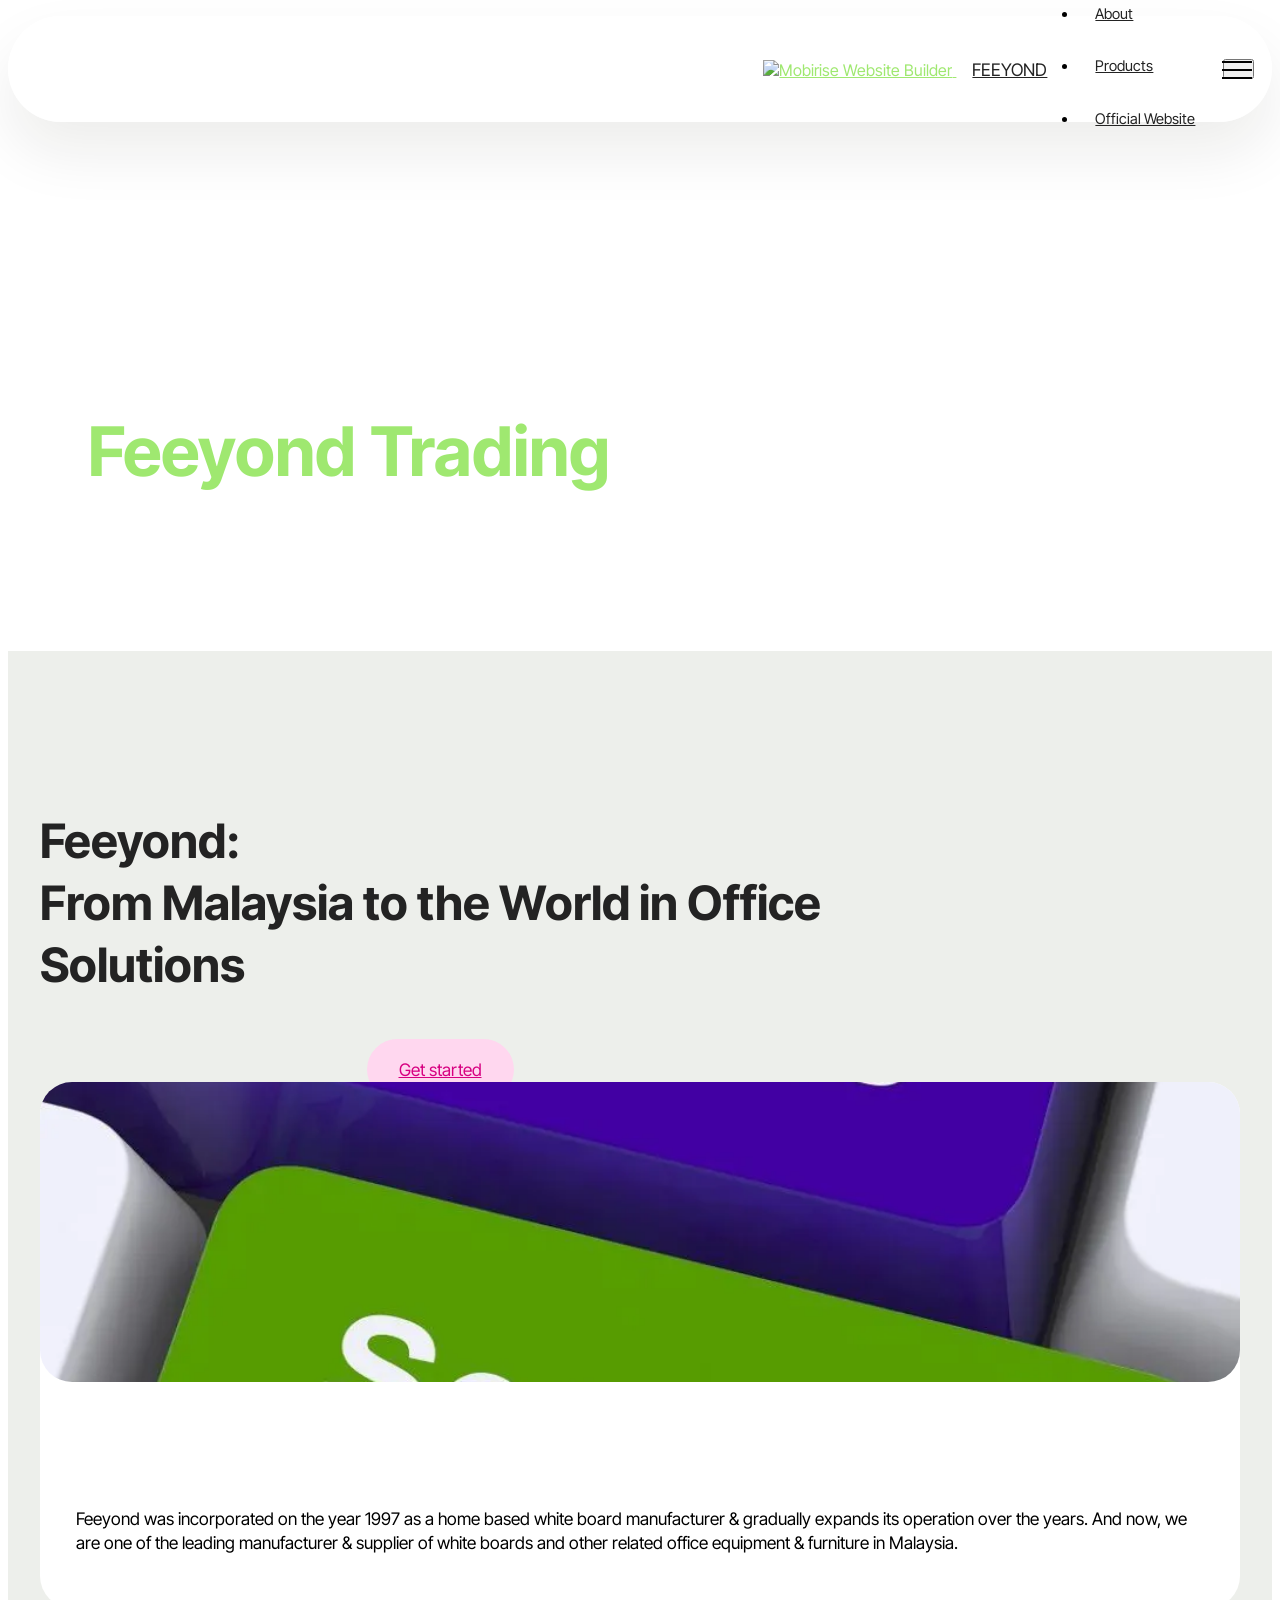
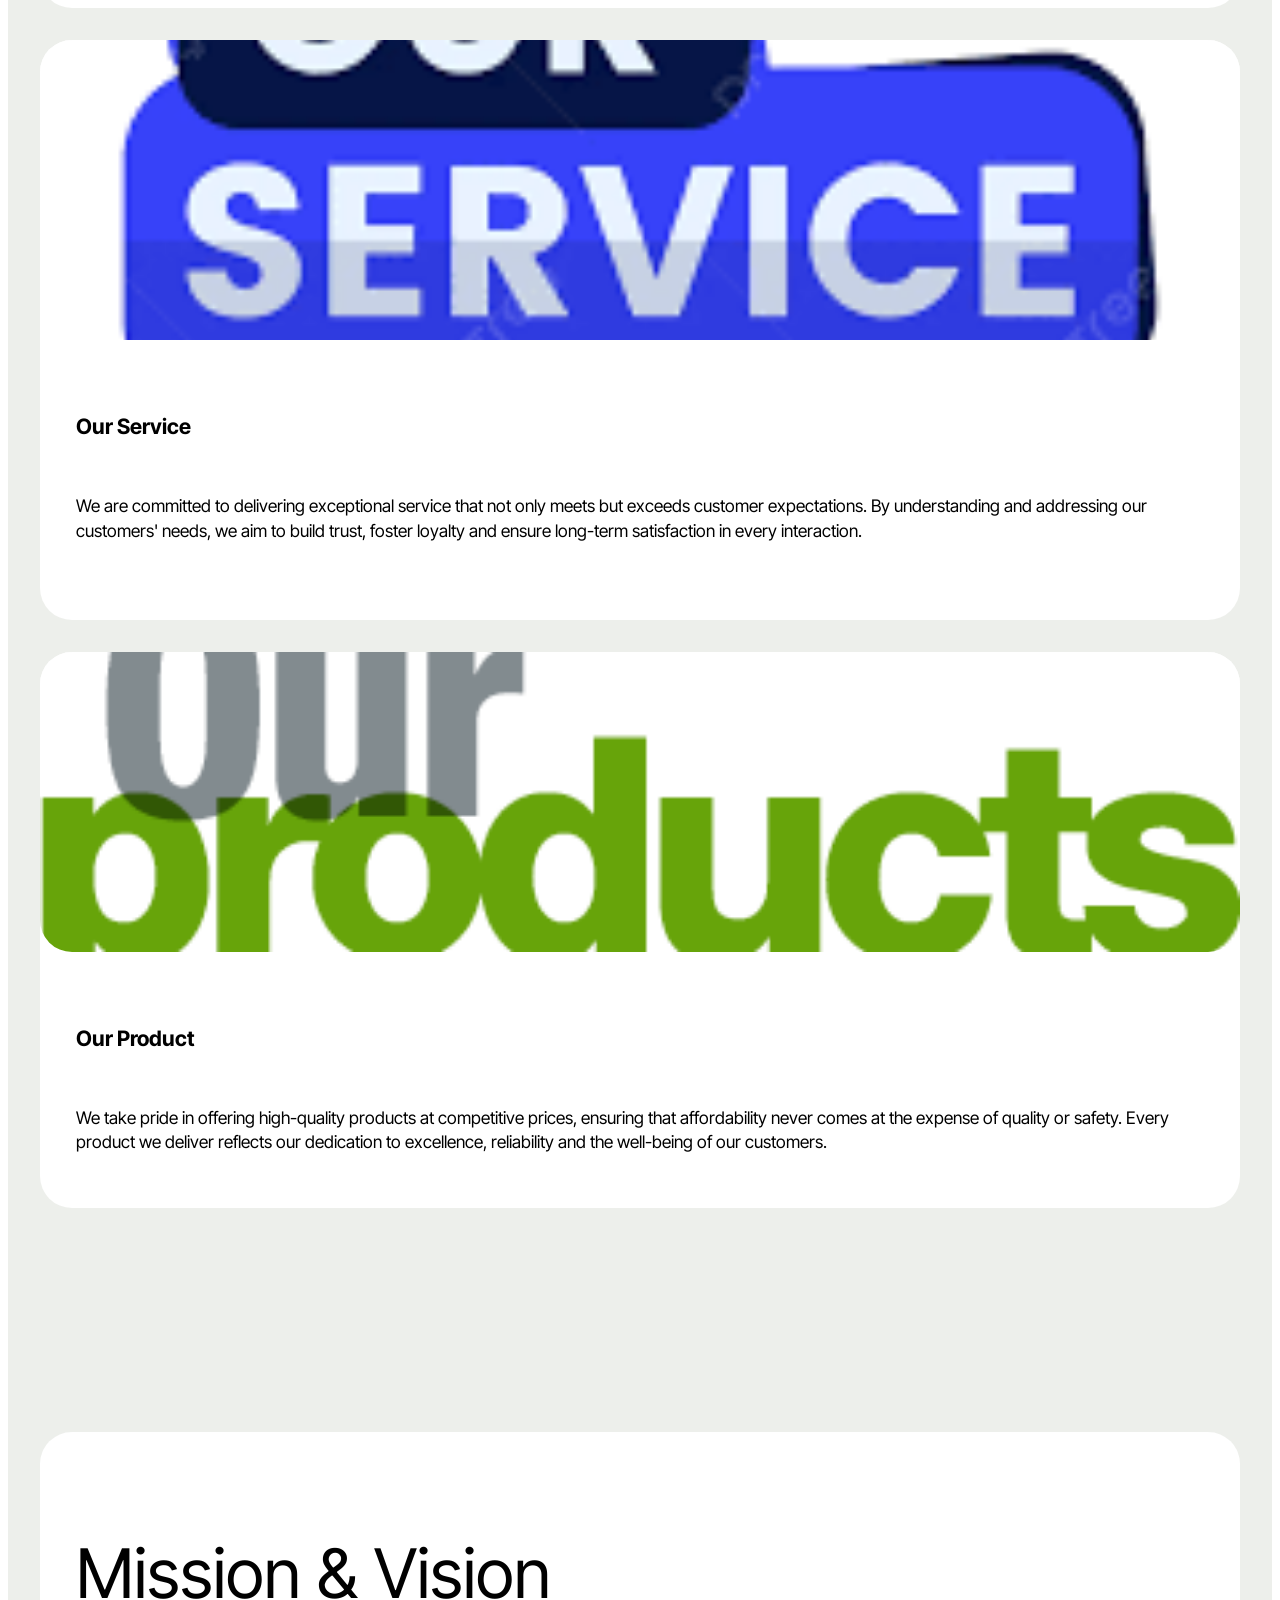
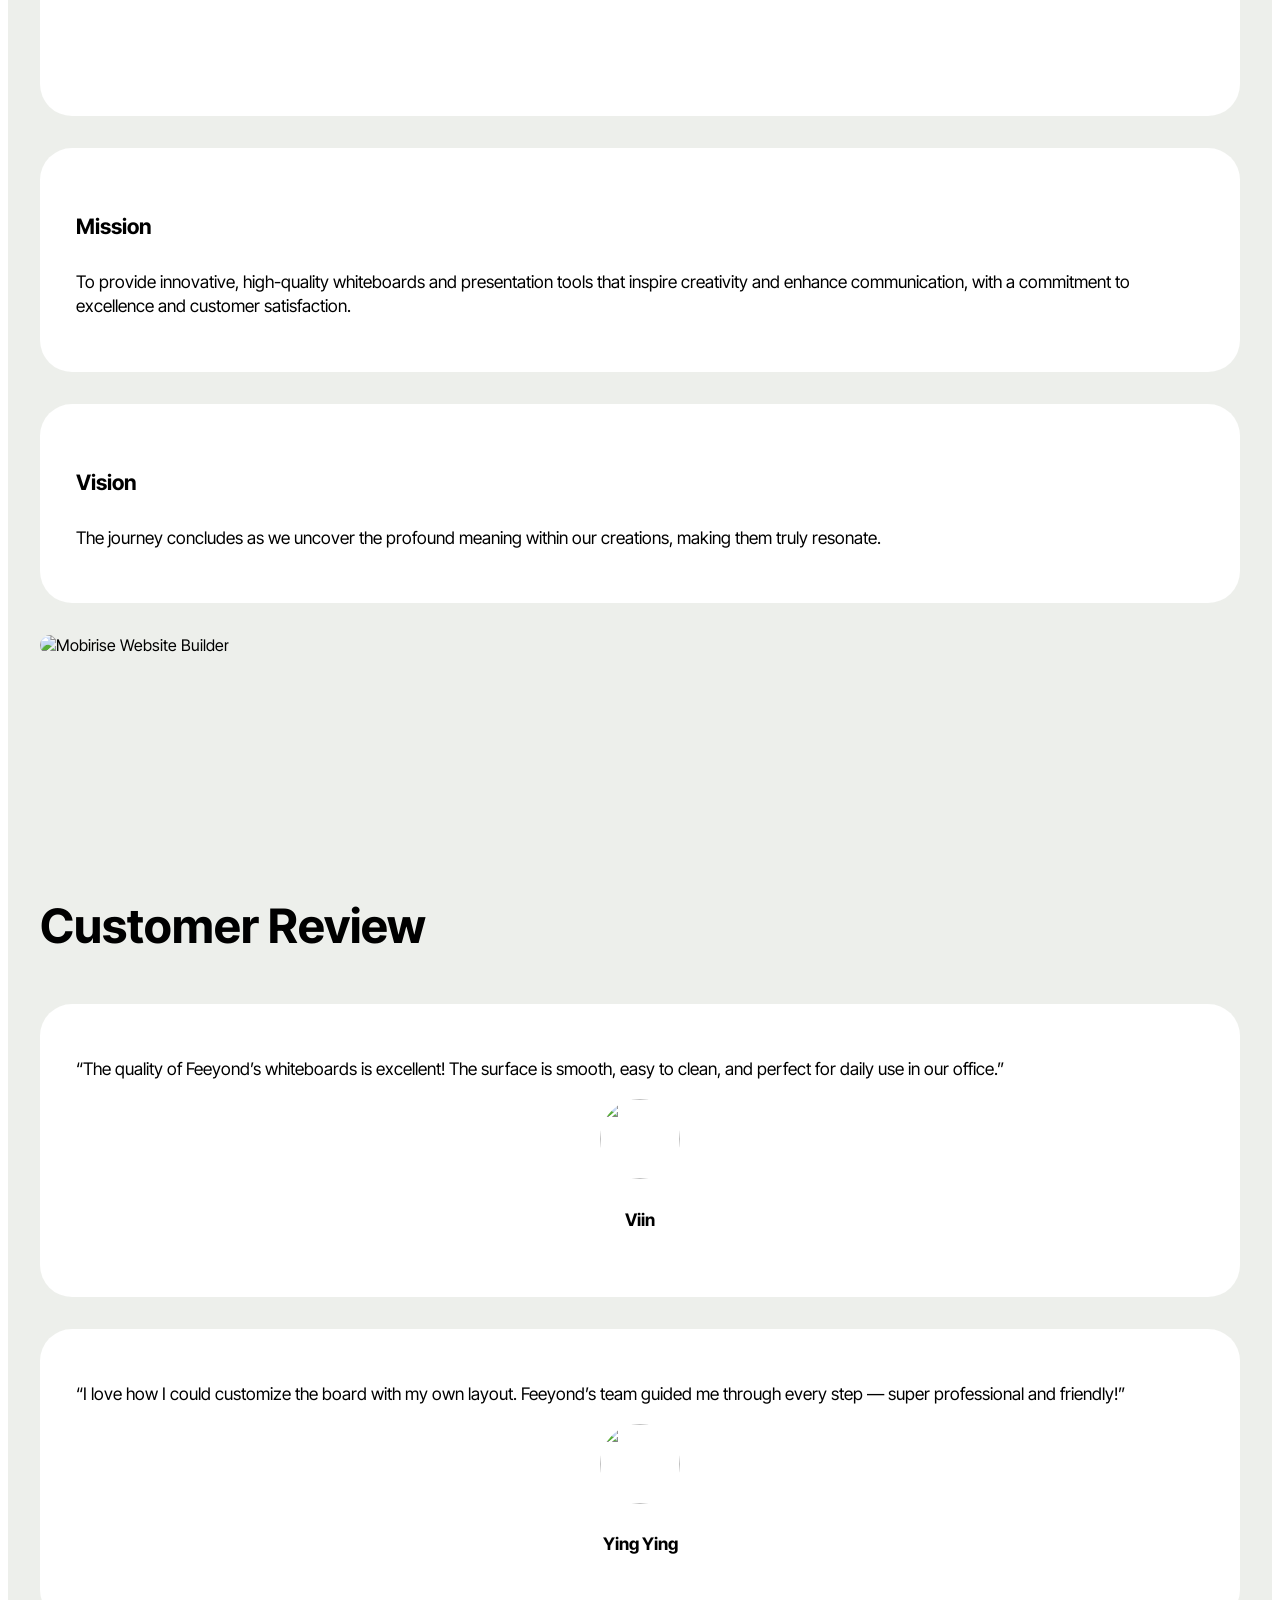
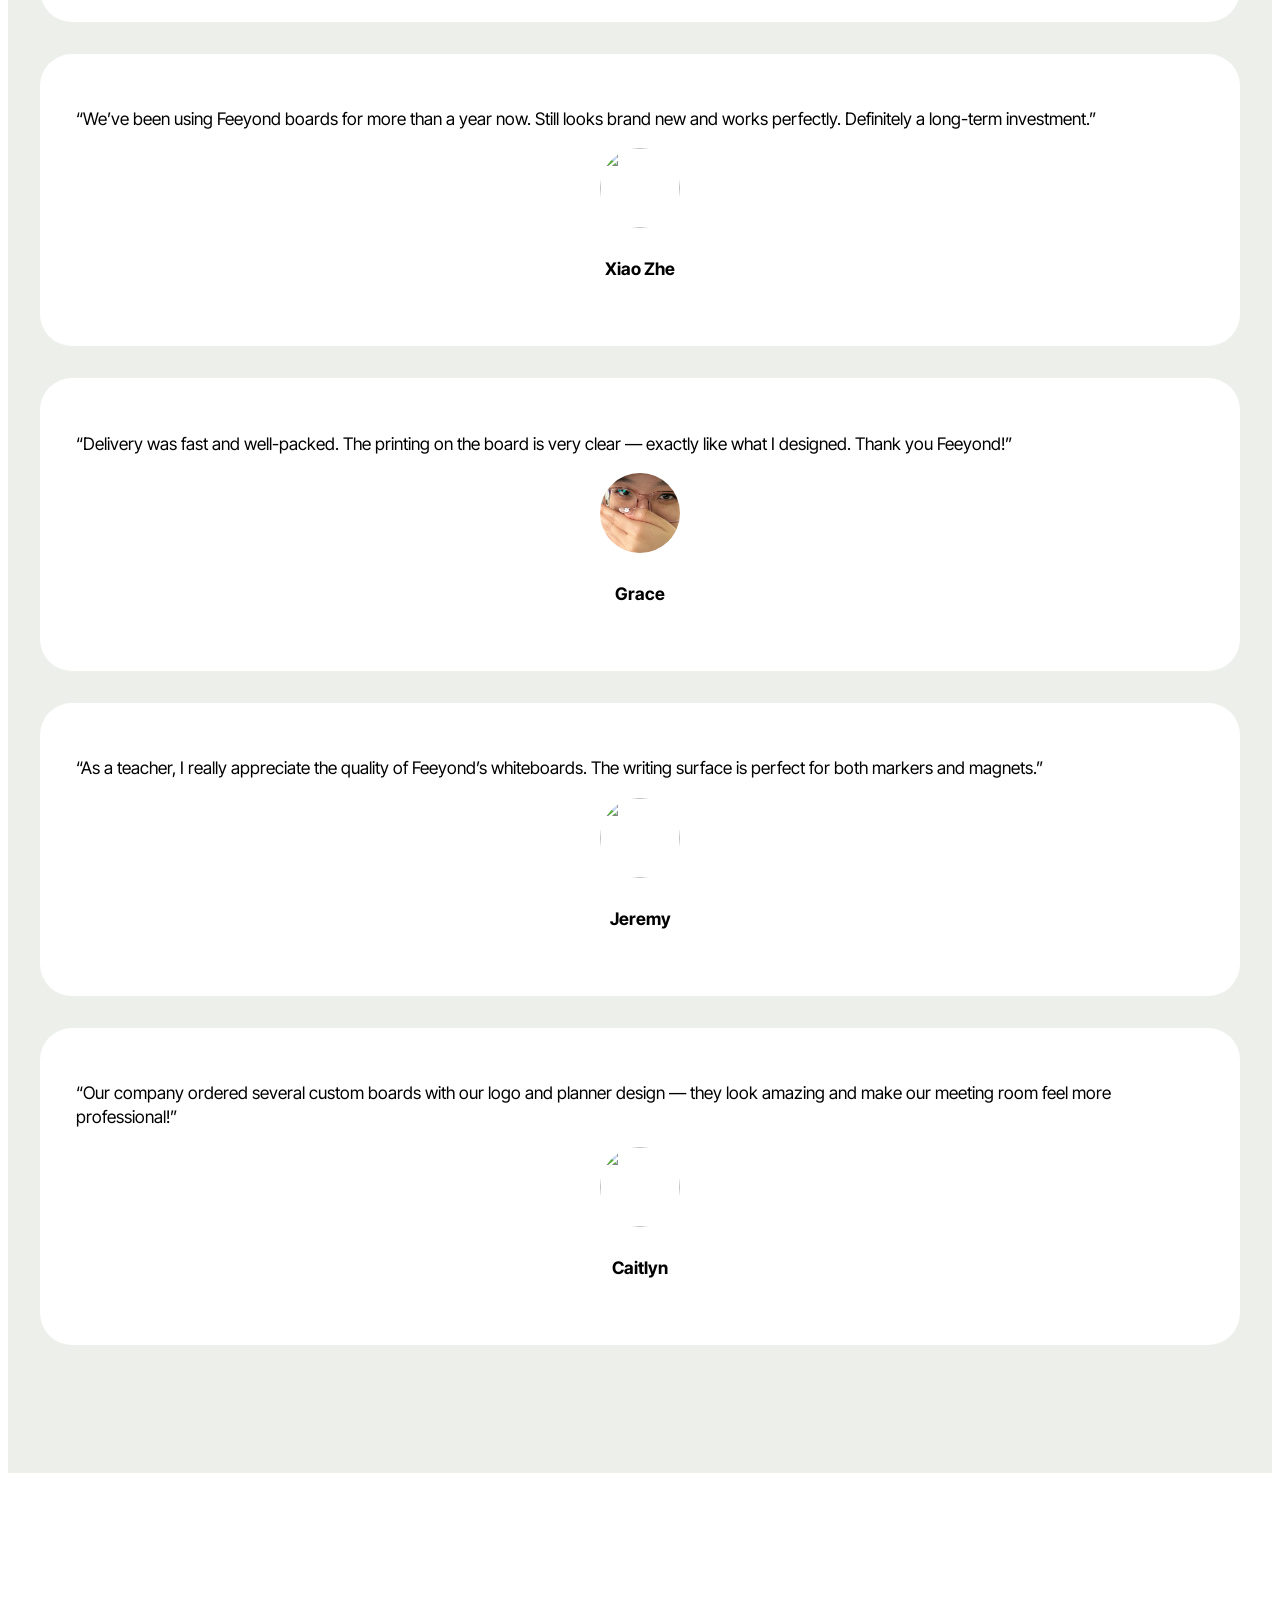
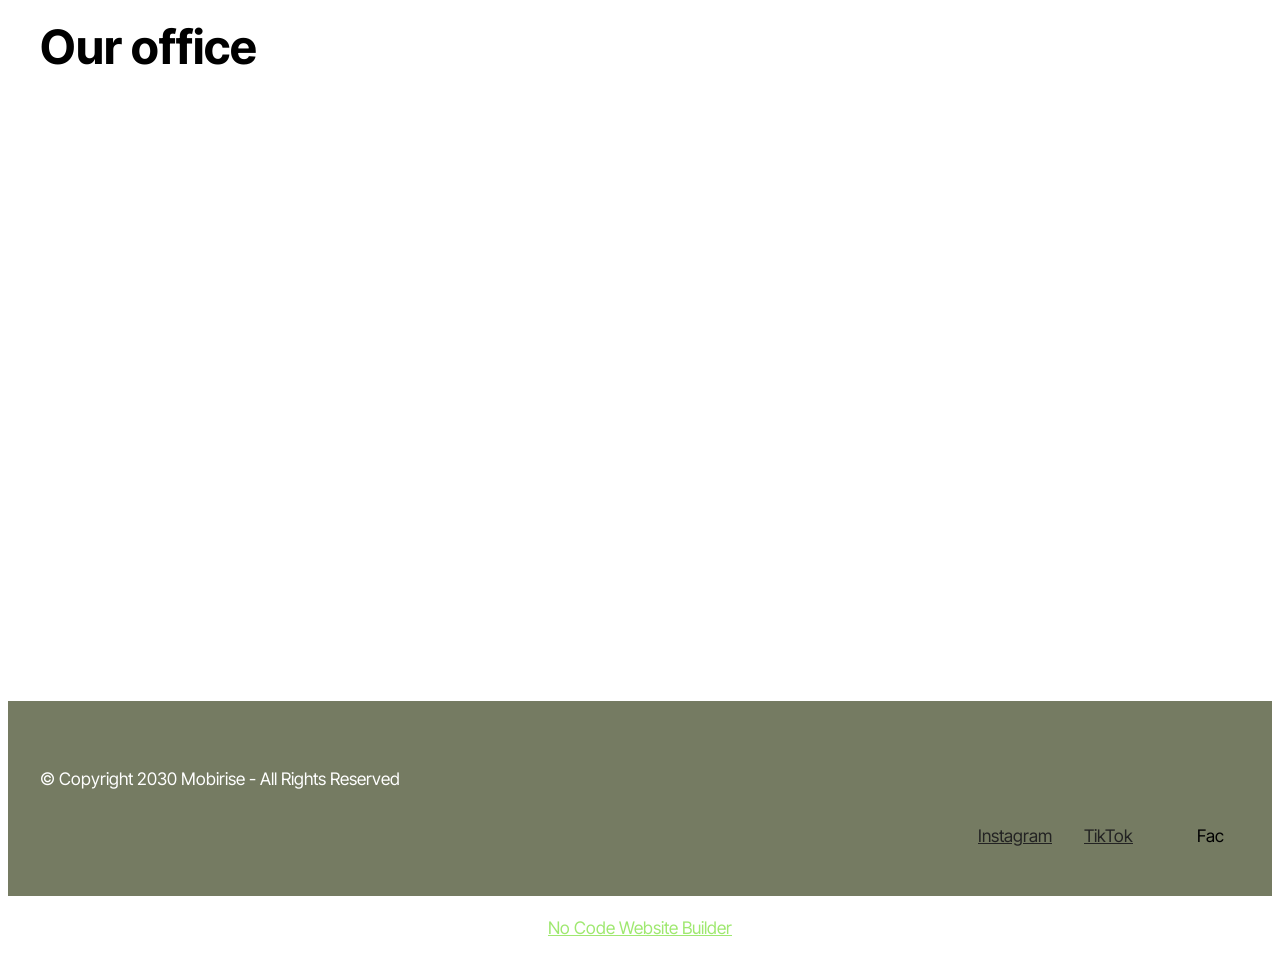
==== commit bfd1e6d8: "create github pages" ====
--- a/about.html
+++ b/about.html
@@ -18,7 +18,7 @@
   <link rel="stylesheet" href="assets/theme/css/style.css">
   <link rel="preload" href="https://fonts.googleapis.com/css?family=Inter+Tight:100,200,300,400,500,600,700,800,900,100i,200i,300i,400i,500i,600i,700i,800i,900i&display=swap" as="style" onload="this.onload=null;this.rel='stylesheet'">
   <noscript><link rel="stylesheet" href="https://fonts.googleapis.com/css?family=Inter+Tight:100,200,300,400,500,600,700,800,900,100i,200i,300i,400i,500i,600i,700i,800i,900i&display=swap"></noscript>
-  <link rel="preload" as="style" href="assets/mobirise/css/mbr-additional.css?v=4tgqnU"><link rel="stylesheet" href="assets/mobirise/css/mbr-additional.css?v=4tgqnU" type="text/css">
+  <link rel="preload" as="style" href="assets/mobirise/css/mbr-additional.css?v=FJNZ5A"><link rel="stylesheet" href="assets/mobirise/css/mbr-additional.css?v=FJNZ5A" type="text/css">
 
   
   
@@ -37,7 +37,7 @@
 						<img src="assets/images/feeyond-logo.jpg" alt="Mobirise Website Builder" style="height: 3rem;">
 					</a>
 				</span>
-				<span class="navbar-caption-wrap"><a class="navbar-caption text-black text-primary display-4" href="index.html">FEEYOND</a></span>
+				<span class="navbar-caption-wrap"><a class="navbar-caption text-black display-7" href="index.html">FEEYOND</a></span>
 			</div>
 			<button class="navbar-toggler" type="button" data-toggle="collapse" data-bs-toggle="collapse" data-target="#navbarSupportedContent" data-bs-target="#navbarSupportedContent" aria-controls="navbarNavAltMarkup" aria-expanded="false" aria-label="Toggle navigation">
 				<div class="hamburger">
@@ -48,7 +48,7 @@
 				</div>
 			</button>
 			<div class="collapse navbar-collapse" id="navbarSupportedContent">
-				<ul class="navbar-nav nav-dropdown" data-app-modern-menu="true"><li class="nav-item">
+				<ul class="navbar-nav nav-dropdown nav-right" data-app-modern-menu="true"><li class="nav-item">
 						<a class="nav-link link text-black text-primary display-4" href="about.html">About</a>
 					</li>
 					<li class="nav-item">
@@ -69,23 +69,23 @@
 					</a>
 					
 				</div>
-				<div class="navbar-buttons mbr-section-btn"><a class="btn btn-primary display-4" href="index.html">Contact</a></div>
+				
 			</div>
 		</div>
 	</nav>
 </section>
 
-<section data-bs-version="5.1" class="header16 cid-uYUYm7o7nX mbr-fullscreen mbr-parallax-background" id="header17-a">
+<section data-bs-version="5.1" class="header16 cid-uYUYm7o7nX mbr-parallax-background" id="header17-a">
   
   <div class="mbr-overlay" style="opacity: 0.5; background-color: rgb(0, 0, 0);"></div>
-  <div class="container-fluid">
+  <div class="container">
     <div class="row">
       <div class="content-wrap col-12 col-md-12">
         <h1 class="mbr-section-title mbr-fonts-style mbr-white mb-4 display-1">
           <strong><br>Feeyond Trading</strong></h1>
         
         <p class="mbr-fonts-style mbr-text mbr-white mb-4 display-7">Create a whiteboard tailored to your needs and style.</p>
-        <div class="mbr-section-btn"><a class="btn btn-white-outline display-7" href="https://mobiri.se">Shop Now</a></div>
+        
       </div>
     </div>
   </div>
@@ -275,7 +275,7 @@
 							“Delivery was fast and well-packed. The printing on the board is very clear — exactly like what I designed. Thank you Feeyond!”
 						</p>
 						<div class="img-wrapper mt-4 mb-2">
-							<img src="assets/images/whatsapp-image-2025-10-07-at-22.06.09-4.jpeg" data-slide-to="3" data-bs-slide-to="3" alt="">
+							<img src="assets/images/whatsapp-image-2025-10-07-at-13.31.47-1.jpeg" data-slide-to="3" data-bs-slide-to="3" alt="">
 						</div>
 						<h5 class="card-title mbr-fonts-style display-7">
 							<strong>Grace</strong></h5>
@@ -360,7 +360,7 @@
             </div>
         </div>
     </div>
-</section><section class="display-7" style="padding: 0;align-items: center;justify-content: center;flex-wrap: wrap;    align-content: center;display: flex;position: relative;height: 4rem;"><a href="https://mobiri.se/4252618" style="flex: 1 1;height: 4rem;position: absolute;width: 100%;z-index: 1;"><img alt="" style="height: 4rem;" src="[data-uri]"></a><p style="margin: 0;text-align: center;" class="display-7">&#8204;</p><a style="z-index:1" href="https://mobirise.com/builder/ai-website-generator.html">AI Website Generator</a></section><script src="assets/bootstrap/js/bootstrap.bundle.min.js"></script>  <script src="assets/parallax/jarallax.js"></script>  <script src="assets/smoothscroll/smooth-scroll.js"></script>  <script src="assets/ytplayer/index.js"></script>  <script src="assets/dropdown/js/navbar-dropdown.js"></script>  <script src="assets/masonry/masonry.pkgd.min.js"></script>  <script src="assets/imagesloaded/imagesloaded.pkgd.min.js"></script>  <script src="assets/theme/js/script.js"></script>  
+</section><section class="display-7" style="padding: 0;align-items: center;justify-content: center;flex-wrap: wrap;    align-content: center;display: flex;position: relative;height: 4rem;"><a href="https://mobiri.se/4252618" style="flex: 1 1;height: 4rem;position: absolute;width: 100%;z-index: 1;"><img alt="" style="height: 4rem;" src="[data-uri]"></a><p style="margin: 0;text-align: center;" class="display-7">&#8204;</p><a style="z-index:1" href="https://mobirise.com/builder/no-code-website-builder.html">No Code Website Builder</a></section><script src="assets/bootstrap/js/bootstrap.bundle.min.js"></script>  <script src="assets/parallax/jarallax.js"></script>  <script src="assets/smoothscroll/smooth-scroll.js"></script>  <script src="assets/ytplayer/index.js"></script>  <script src="assets/dropdown/js/navbar-dropdown.js"></script>  <script src="assets/masonry/masonry.pkgd.min.js"></script>  <script src="assets/imagesloaded/imagesloaded.pkgd.min.js"></script>  <script src="assets/theme/js/script.js"></script>  
   
   
 </body>
--- a/assets/mobirise/css/mbr-additional.css
+++ b/assets/mobirise/css/mbr-additional.css
@@ -29,35 +29,35 @@
 }
 .display-2 {
   font-family: 'Inter Tight', sans-serif;
-  font-size: 4rem;
+  font-size: 3.4rem;
   line-height: 1;
 }
 .display-2 > .mbr-iconfont {
-  font-size: 5rem;
+  font-size: 4.25rem;
 }
 .display-4 {
+  font-family: 'Inter Tight', sans-serif;
+  font-size: 0.9rem;
+  line-height: 1.5;
+}
+.display-4 > .mbr-iconfont {
+  font-size: 1.125rem;
+}
+.display-5 {
   font-family: 'Inter Tight', sans-serif;
   font-size: 1.4rem;
   line-height: 1.5;
 }
-.display-4 > .mbr-iconfont {
+.display-5 > .mbr-iconfont {
   font-size: 1.75rem;
-}
-.display-5 {
-  font-family: 'Inter Tight', sans-serif;
-  font-size: 2rem;
-  line-height: 1.5;
-}
-.display-5 > .mbr-iconfont {
-  font-size: 2.5rem;
 }
 .display-7 {
   font-family: 'Inter Tight', sans-serif;
-  font-size: 1.4rem;
+  font-size: 1.1rem;
   line-height: 1.3;
 }
 .display-7 > .mbr-iconfont {
-  font-size: 1.75rem;
+  font-size: 1.375rem;
 }
 /* ---- Fluid typography for mobile devices ---- */
 /* 1.4 - font scale ratio ( bootstrap == 1.42857 ) */
@@ -76,24 +76,24 @@
     line-height: calc( 1.1 * (2.4rem + (5 - 2.4) * ((100vw - 20rem) / (48 - 20))));
   }
   .display-2 {
-    font-size: 3.2rem;
-    font-size: calc( 2.05rem + (4 - 2.05) * ((100vw - 20rem) / (48 - 20)));
-    line-height: calc( 1.3 * (2.05rem + (4 - 2.05) * ((100vw - 20rem) / (48 - 20))));
+    font-size: 2.72rem;
+    font-size: calc( 1.8399999999999999rem + (3.4 - 1.8399999999999999) * ((100vw - 20rem) / (48 - 20)));
+    line-height: calc( 1.3 * (1.8399999999999999rem + (3.4 - 1.8399999999999999) * ((100vw - 20rem) / (48 - 20))));
   }
   .display-4 {
+    font-size: 0.72rem;
+    font-size: calc( 0.965rem + (0.9 - 0.965) * ((100vw - 20rem) / (48 - 20)));
+    line-height: calc( 1.4 * (0.965rem + (0.9 - 0.965) * ((100vw - 20rem) / (48 - 20))));
+  }
+  .display-5 {
     font-size: 1.12rem;
     font-size: calc( 1.14rem + (1.4 - 1.14) * ((100vw - 20rem) / (48 - 20)));
     line-height: calc( 1.4 * (1.14rem + (1.4 - 1.14) * ((100vw - 20rem) / (48 - 20))));
   }
-  .display-5 {
-    font-size: 1.6rem;
-    font-size: calc( 1.35rem + (2 - 1.35) * ((100vw - 20rem) / (48 - 20)));
-    line-height: calc( 1.4 * (1.35rem + (2 - 1.35) * ((100vw - 20rem) / (48 - 20))));
-  }
   .display-7 {
-    font-size: 1.12rem;
-    font-size: calc( 1.14rem + (1.4 - 1.14) * ((100vw - 20rem) / (48 - 20)));
-    line-height: calc( 1.4 * (1.14rem + (1.4 - 1.14) * ((100vw - 20rem) / (48 - 20))));
+    font-size: 0.88rem;
+    font-size: calc( 1.0350000000000001rem + (1.1 - 1.0350000000000001) * ((100vw - 20rem) / (48 - 20)));
+    line-height: calc( 1.4 * (1.0350000000000001rem + (1.1 - 1.0350000000000001) * ((100vw - 20rem) / (48 - 20))));
   }
 }
 @media (min-width: 992px) and (max-width: 1400px) {
@@ -103,24 +103,24 @@
     line-height: calc( 1.1 * (2.4rem + (5 - 2.4) * ((100vw - 62rem) / (87 - 62))));
   }
   .display-2 {
-    font-size: 3.2rem;
-    font-size: calc( 2.05rem + (4 - 2.05) * ((100vw - 62rem) / (87 - 62)));
-    line-height: calc( 1.3 * (2.05rem + (4 - 2.05) * ((100vw - 62rem) / (87 - 62))));
+    font-size: 2.72rem;
+    font-size: calc( 1.8399999999999999rem + (3.4 - 1.8399999999999999) * ((100vw - 62rem) / (87 - 62)));
+    line-height: calc( 1.3 * (1.8399999999999999rem + (3.4 - 1.8399999999999999) * ((100vw - 62rem) / (87 - 62))));
   }
   .display-4 {
+    font-size: 0.72rem;
+    font-size: calc( 0.965rem + (0.9 - 0.965) * ((100vw - 62rem) / (87 - 62)));
+    line-height: calc( 1.4 * (0.965rem + (0.9 - 0.965) * ((100vw - 62rem) / (87 - 62))));
+  }
+  .display-5 {
     font-size: 1.12rem;
     font-size: calc( 1.14rem + (1.4 - 1.14) * ((100vw - 62rem) / (87 - 62)));
     line-height: calc( 1.4 * (1.14rem + (1.4 - 1.14) * ((100vw - 62rem) / (87 - 62))));
   }
-  .display-5 {
-    font-size: 1.6rem;
-    font-size: calc( 1.35rem + (2 - 1.35) * ((100vw - 62rem) / (87 - 62)));
-    line-height: calc( 1.4 * (1.35rem + (2 - 1.35) * ((100vw - 62rem) / (87 - 62))));
-  }
   .display-7 {
-    font-size: 1.12rem;
-    font-size: calc( 1.14rem + (1.4 - 1.14) * ((100vw - 62rem) / (87 - 62)));
-    line-height: calc( 1.4 * (1.14rem + (1.4 - 1.14) * ((100vw - 62rem) / (87 - 62))));
+    font-size: 0.88rem;
+    font-size: calc( 1.0350000000000001rem + (1.1 - 1.0350000000000001) * ((100vw - 62rem) / (87 - 62)));
+    line-height: calc( 1.4 * (1.0350000000000001rem + (1.1 - 1.0350000000000001) * ((100vw - 62rem) / (87 - 62))));
   }
 }
 /* Buttons */
@@ -646,13 +646,13 @@
 }
 .form-control {
   font-family: 'Inter Tight', sans-serif;
-  font-size: 1.4rem;
+  font-size: 1.1rem;
   line-height: 1.3;
   font-weight: 400;
   border-radius: 40px !important;
 }
 .form-control > .mbr-iconfont {
-  font-size: 1.75rem;
+  font-size: 1.375rem;
 }
 .form-control:hover,
 .form-control:focus {
@@ -661,12 +661,12 @@
 }
 .form-control:-webkit-input-placeholder {
   font-family: 'Inter Tight', sans-serif;
-  font-size: 1.4rem;
+  font-size: 1.1rem;
   line-height: 1.3;
   font-weight: 400;
 }
 .form-control:-webkit-input-placeholder > .mbr-iconfont {
-  font-size: 1.75rem;
+  font-size: 1.375rem;
 }
 blockquote {
   border-color: #9fe870;
@@ -936,7 +936,7 @@
   }
 }
 .cid-uYU12WIyFE .iconfont-wrapper {
-  color: #000000 !important;
+  color: #2e481a !important;
   font-size: 1.5rem;
   padding-right: 0.5rem;
 }
@@ -1399,9 +1399,6 @@
 .cid-uYU8xbeTNt img,
 .cid-uYU8xbeTNt .item-img {
   width: 100%;
-  height: 100%;
-  height: 300px;
-  object-fit: cover;
 }
 .cid-uYU8xbeTNt .item:focus,
 .cid-uYU8xbeTNt span:focus {
@@ -1867,7 +1864,7 @@
   }
 }
 .cid-uYUYm7Ri2K .iconfont-wrapper {
-  color: #000000 !important;
+  color: #2e481a !important;
   font-size: 1.5rem;
   padding-right: 0.5rem;
 }
@@ -2275,6 +2272,8 @@
 }
 .cid-uYUYm7o7nX {
   display: flex;
+  padding-top: 9rem;
+  padding-bottom: 3rem;
   background-image: url("../../../assets/images/classroom-2.webp");
 }
 .cid-uYUYm7o7nX .mbr-overlay {
@@ -2770,7 +2769,7 @@
   }
 }
 .cid-uYUYvOg9lW .iconfont-wrapper {
-  color: #000000 !important;
+  color: #2e481a !important;
   font-size: 1.5rem;
   padding-right: 0.5rem;
 }
@@ -3176,6 +3175,57 @@
     padding: 1rem;
   }
 }
+.cid-uZ6vlzmIf1 {
+  display: flex;
+  padding-top: 9rem;
+  padding-bottom: 3rem;
+  background-image: url("../../../assets/images/classroom-2.webp");
+}
+.cid-uZ6vlzmIf1 .mbr-overlay {
+  background-color: #000000;
+  opacity: 0.5;
+}
+@media (min-width: 768px) {
+  .cid-uZ6vlzmIf1 {
+    align-items: flex-end;
+  }
+  .cid-uZ6vlzmIf1 .row {
+    justify-content: center;
+  }
+  .cid-uZ6vlzmIf1 .content-wrap {
+    padding: 1rem 3rem;
+  }
+}
+@media (max-width: 991px) and (min-width: 768px) {
+  .cid-uZ6vlzmIf1 .content-wrap {
+    min-width: 50%;
+  }
+}
+@media (max-width: 767px) {
+  .cid-uZ6vlzmIf1 {
+    -webkit-align-items: center;
+    align-items: flex-end;
+  }
+  .cid-uZ6vlzmIf1 .mbr-row {
+    -webkit-justify-content: center;
+    justify-content: center;
+  }
+  .cid-uZ6vlzmIf1 .content-wrap {
+    width: 100%;
+  }
+}
+.cid-uZ6vlzmIf1 .mbr-section-title,
+.cid-uZ6vlzmIf1 .mbr-section-subtitle {
+  text-align: center;
+}
+.cid-uZ6vlzmIf1 .mbr-text,
+.cid-uZ6vlzmIf1 .mbr-section-btn {
+  text-align: center;
+  color: #ffffff;
+}
+.cid-uZ6vlzmIf1 .mbr-section-title {
+  color: #9fe870;
+}
 .cid-uYWZX6ou8r {
   padding-top: 6rem;
   padding-bottom: 6rem;
@@ -3558,12 +3608,12 @@
 .cid-uYV1btqzKa row-links-soc-item {
   color: #9fe870;
 }
-.cid-uZ6qh4GknB {
+.cid-uZ6v2FZlzd {
   z-index: 1000;
   width: 100%;
   position: relative;
 }
-.cid-uZ6qh4GknB .dropdown-item:before {
+.cid-uZ6v2FZlzd .dropdown-item:before {
   font-family: Moririse2 !important;
   content: "\e966";
   display: inline-block;
@@ -3581,11 +3631,11 @@
   transition: all 0.25s ease-in-out;
 }
 @media (max-width: 767px) {
-  .cid-uZ6qh4GknB .navbar-toggler {
+  .cid-uZ6v2FZlzd .navbar-toggler {
     transform: scale(0.8);
   }
 }
-.cid-uZ6qh4GknB .navbar-brand {
+.cid-uZ6v2FZlzd .navbar-brand {
   flex-shrink: 0;
   align-items: center;
   margin-right: 0;
@@ -3594,40 +3644,40 @@
   word-break: break-word;
   z-index: 1;
 }
-.cid-uZ6qh4GknB .navbar-brand img {
+.cid-uZ6v2FZlzd .navbar-brand img {
   max-width: 100%;
   max-height: 100%;
   border-radius: 0px !important;
 }
-.cid-uZ6qh4GknB .navbar-brand .navbar-caption {
+.cid-uZ6v2FZlzd .navbar-brand .navbar-caption {
   line-height: inherit !important;
 }
-.cid-uZ6qh4GknB .navbar-brand .navbar-logo a {
+.cid-uZ6v2FZlzd .navbar-brand .navbar-logo a {
   outline: none;
 }
-.cid-uZ6qh4GknB .navbar-nav {
+.cid-uZ6v2FZlzd .navbar-nav {
   margin: auto;
   margin-left: 0;
   margin-left: auto;
 }
-.cid-uZ6qh4GknB .navbar-nav .nav-item {
+.cid-uZ6v2FZlzd .navbar-nav .nav-item {
   padding: 0 !important;
   transition: .3s all !important;
 }
-.cid-uZ6qh4GknB .navbar-nav .nav-item .nav-link {
+.cid-uZ6v2FZlzd .navbar-nav .nav-item .nav-link {
   padding: 16px !important;
   margin: 0 !important;
   border-radius: 1rem !important;
   transition: .3s all !important;
 }
-.cid-uZ6qh4GknB .navbar-nav .nav-item .nav-link:hover {
+.cid-uZ6v2FZlzd .navbar-nav .nav-item .nav-link:hover {
   background-color: rgba(27, 31, 10, 0.06);
 }
-.cid-uZ6qh4GknB .navbar-nav .open .nav-link::after {
+.cid-uZ6v2FZlzd .navbar-nav .open .nav-link::after {
   transform: rotate(180deg);
 }
 @media (min-width: 992px) {
-  .cid-uZ6qh4GknB .navbar-nav .open .nav-link::before {
+  .cid-uZ6v2FZlzd .navbar-nav .open .nav-link::before {
     content: "";
     width: 100%;
     height: 20px;
@@ -3636,48 +3686,48 @@
     position: absolute;
   }
 }
-.cid-uZ6qh4GknB .navbar-nav .dropdown-item {
+.cid-uZ6v2FZlzd .navbar-nav .dropdown-item {
   padding: 12px !important;
   border-radius: 0.5rem !important;
   margin: 0 8px !important;
   transition: .3s all !important;
 }
-.cid-uZ6qh4GknB .navbar-nav .dropdown-item:hover {
+.cid-uZ6v2FZlzd .navbar-nav .dropdown-item:hover {
   background-color: rgba(27, 31, 10, 0.06);
 }
 @media (min-width: 992px) {
-  .cid-uZ6qh4GknB .navbar-nav {
+  .cid-uZ6v2FZlzd .navbar-nav {
     padding-left: 1.5rem;
   }
 }
-.cid-uZ6qh4GknB .nav-link {
+.cid-uZ6v2FZlzd .nav-link {
   width: fit-content;
   position: relative;
 }
-.cid-uZ6qh4GknB .navbar-logo {
+.cid-uZ6v2FZlzd .navbar-logo {
   padding-left: 2rem;
   margin: 0 !important;
 }
 @media (max-width: 767px) {
-  .cid-uZ6qh4GknB .navbar-logo {
+  .cid-uZ6v2FZlzd .navbar-logo {
     padding-left: 1rem;
   }
 }
-.cid-uZ6qh4GknB .navbar-caption {
+.cid-uZ6v2FZlzd .navbar-caption {
   padding-left: 1rem;
   padding-right: .5rem;
 }
 @media (max-width: 767px) {
-  .cid-uZ6qh4GknB .nav-dropdown {
+  .cid-uZ6v2FZlzd .nav-dropdown {
     padding-bottom: 0.5rem;
   }
 }
-.cid-uZ6qh4GknB .nav-dropdown .link.dropdown-toggle::after {
+.cid-uZ6v2FZlzd .nav-dropdown .link.dropdown-toggle::after {
   margin-left: 0.5rem;
   margin-top: 0.2rem;
   transition: .3s all;
 }
-.cid-uZ6qh4GknB .container {
+.cid-uZ6v2FZlzd .container {
   display: flex;
   height: 90px;
   padding: 0.5rem 0.6rem;
@@ -3698,24 +3748,24 @@
   box-shadow: 0 30px 60px 0 rgba(27, 31, 10, 0.08);
 }
 @media (max-width: 992px) {
-  .cid-uZ6qh4GknB .container {
+  .cid-uZ6v2FZlzd .container {
     padding-right: 2rem;
   }
 }
 @media (max-width: 767px) {
-  .cid-uZ6qh4GknB .container {
+  .cid-uZ6v2FZlzd .container {
     width: 95%;
     height: 56px !important;
     padding-right: 1rem;
     margin-top: 0rem;
   }
 }
-.cid-uZ6qh4GknB .iconfont-wrapper {
-  color: #000000 !important;
+.cid-uZ6v2FZlzd .iconfont-wrapper {
+  color: #2e481a !important;
   font-size: 1.5rem;
   padding-right: 0.5rem;
 }
-.cid-uZ6qh4GknB .dropdown-menu {
+.cid-uZ6v2FZlzd .dropdown-menu {
   flex-wrap: wrap;
   flex-direction: column;
   max-width: 100%;
@@ -3726,35 +3776,35 @@
   background: #ffffff;
   background: rgba(255, 255, 255, 0.8) !important;
 }
-.cid-uZ6qh4GknB .nav-item:focus,
-.cid-uZ6qh4GknB .nav-link:focus {
+.cid-uZ6v2FZlzd .nav-item:focus,
+.cid-uZ6v2FZlzd .nav-link:focus {
   outline: none;
 }
-.cid-uZ6qh4GknB .dropdown .dropdown-menu .dropdown-item {
+.cid-uZ6v2FZlzd .dropdown .dropdown-menu .dropdown-item {
   width: auto;
   transition: all 0.25s ease-in-out;
 }
-.cid-uZ6qh4GknB .dropdown .dropdown-menu .dropdown-item::after {
+.cid-uZ6v2FZlzd .dropdown .dropdown-menu .dropdown-item::after {
   right: 0.5rem;
 }
-.cid-uZ6qh4GknB .dropdown .dropdown-menu .dropdown-item .mbr-iconfont {
+.cid-uZ6v2FZlzd .dropdown .dropdown-menu .dropdown-item .mbr-iconfont {
   margin-right: 0.5rem;
   vertical-align: sub;
 }
-.cid-uZ6qh4GknB .dropdown .dropdown-menu .dropdown-item .mbr-iconfont:before {
+.cid-uZ6v2FZlzd .dropdown .dropdown-menu .dropdown-item .mbr-iconfont:before {
   display: inline-block;
   transform: scale(1, 1);
   transition: all 0.25s ease-in-out;
 }
-.cid-uZ6qh4GknB .collapsed .dropdown-menu .dropdown-item:before {
+.cid-uZ6v2FZlzd .collapsed .dropdown-menu .dropdown-item:before {
   display: none;
 }
-.cid-uZ6qh4GknB .collapsed .dropdown .dropdown-menu .dropdown-item {
+.cid-uZ6v2FZlzd .collapsed .dropdown .dropdown-menu .dropdown-item {
   padding: 0.235em 1.5em 0.235em 1.5em !important;
   transition: none;
   margin: 0 !important;
 }
-.cid-uZ6qh4GknB .navbar {
+.cid-uZ6v2FZlzd .navbar {
   min-height: 90px;
   transition: all 0.3s;
   border-bottom: 1px solid transparent;
@@ -3764,40 +3814,40 @@
   box-shadow: none !important;
   border-radius: 0 !important;
 }
-.cid-uZ6qh4GknB .navbar.opened {
+.cid-uZ6v2FZlzd .navbar.opened {
   transition: all 0.3s;
 }
-.cid-uZ6qh4GknB .navbar .dropdown-item {
+.cid-uZ6v2FZlzd .navbar .dropdown-item {
   padding: 0.5rem 1.8rem;
 }
-.cid-uZ6qh4GknB .navbar .navbar-logo img {
+.cid-uZ6v2FZlzd .navbar .navbar-logo img {
   width: auto;
 }
-.cid-uZ6qh4GknB .navbar .navbar-collapse {
+.cid-uZ6v2FZlzd .navbar .navbar-collapse {
   z-index: 1;
   justify-content: flex-end;
 }
-.cid-uZ6qh4GknB .navbar.collapsed {
+.cid-uZ6v2FZlzd .navbar.collapsed {
   justify-content: center;
 }
-.cid-uZ6qh4GknB .navbar.collapsed .nav-item .nav-link::before {
+.cid-uZ6v2FZlzd .navbar.collapsed .nav-item .nav-link::before {
   display: none;
 }
-.cid-uZ6qh4GknB .navbar.collapsed.opened .dropdown-menu {
+.cid-uZ6v2FZlzd .navbar.collapsed.opened .dropdown-menu {
   top: 0;
 }
 @media (min-width: 992px) {
-  .cid-uZ6qh4GknB .navbar.collapsed.opened:not(.navbar-short) .navbar-collapse {
+  .cid-uZ6v2FZlzd .navbar.collapsed.opened:not(.navbar-short) .navbar-collapse {
     max-height: calc(98.5vh - 3rem);
   }
 }
-.cid-uZ6qh4GknB .navbar.collapsed .dropdown-menu .dropdown-submenu {
+.cid-uZ6v2FZlzd .navbar.collapsed .dropdown-menu .dropdown-submenu {
   left: 0 !important;
 }
-.cid-uZ6qh4GknB .navbar.collapsed .dropdown-menu .dropdown-item:after {
+.cid-uZ6v2FZlzd .navbar.collapsed .dropdown-menu .dropdown-item:after {
   right: auto;
 }
-.cid-uZ6qh4GknB .navbar.collapsed .dropdown-menu .dropdown-toggle[data-toggle="dropdown-submenu"]:after {
+.cid-uZ6v2FZlzd .navbar.collapsed .dropdown-menu .dropdown-toggle[data-toggle="dropdown-submenu"]:after {
   margin-left: 0.5rem;
   margin-top: 0.2rem;
   border-top: 0.35em solid;
@@ -3806,41 +3856,41 @@
   border-bottom: 0;
   top: 41%;
 }
-.cid-uZ6qh4GknB .navbar.collapsed ul.navbar-nav li {
+.cid-uZ6v2FZlzd .navbar.collapsed ul.navbar-nav li {
   margin: auto;
 }
-.cid-uZ6qh4GknB .navbar.collapsed .dropdown-menu .dropdown-item {
+.cid-uZ6v2FZlzd .navbar.collapsed .dropdown-menu .dropdown-item {
   padding: 0.25rem 1.5rem;
   text-align: center;
 }
-.cid-uZ6qh4GknB .navbar.collapsed .icons-menu {
+.cid-uZ6v2FZlzd .navbar.collapsed .icons-menu {
   padding-left: 0;
   padding-right: 0;
   padding-top: 0.5rem;
   padding-bottom: 0.5rem;
 }
 @media (max-width: 767px) {
-  .cid-uZ6qh4GknB .navbar {
+  .cid-uZ6v2FZlzd .navbar {
     min-height: 72px;
   }
-  .cid-uZ6qh4GknB .navbar .navbar-logo img {
+  .cid-uZ6v2FZlzd .navbar .navbar-logo img {
     height: 2rem !important;
   }
 }
 @media (max-width: 991px) {
-  .cid-uZ6qh4GknB .navbar .nav-item .nav-link::before {
+  .cid-uZ6v2FZlzd .navbar .nav-item .nav-link::before {
     display: none;
   }
-  .cid-uZ6qh4GknB .navbar.opened .dropdown-menu {
+  .cid-uZ6v2FZlzd .navbar.opened .dropdown-menu {
     top: 0;
   }
-  .cid-uZ6qh4GknB .navbar .dropdown-menu .dropdown-submenu {
+  .cid-uZ6v2FZlzd .navbar .dropdown-menu .dropdown-submenu {
     left: 0 !important;
   }
-  .cid-uZ6qh4GknB .navbar .dropdown-menu .dropdown-item:after {
+  .cid-uZ6v2FZlzd .navbar .dropdown-menu .dropdown-item:after {
     right: auto;
   }
-  .cid-uZ6qh4GknB .navbar .dropdown-menu .dropdown-toggle[data-toggle="dropdown-submenu"]:after {
+  .cid-uZ6v2FZlzd .navbar .dropdown-menu .dropdown-toggle[data-toggle="dropdown-submenu"]:after {
     margin-left: 0.5rem;
     margin-top: 0.2rem;
     border-top: 0.35em solid;
@@ -3849,67 +3899,67 @@
     border-bottom: 0;
     top: 40%;
   }
-  .cid-uZ6qh4GknB .navbar .dropdown-menu .dropdown-item {
+  .cid-uZ6v2FZlzd .navbar .dropdown-menu .dropdown-item {
     padding: 0.25rem 1.5rem !important;
     text-align: center;
   }
-  .cid-uZ6qh4GknB .navbar .navbar-brand {
+  .cid-uZ6v2FZlzd .navbar .navbar-brand {
     flex-shrink: initial;
     flex-basis: auto;
     word-break: break-word;
     padding-right: 10px;
   }
-  .cid-uZ6qh4GknB .navbar .navbar-toggler {
+  .cid-uZ6v2FZlzd .navbar .navbar-toggler {
     flex-basis: auto;
   }
-  .cid-uZ6qh4GknB .navbar .icons-menu {
+  .cid-uZ6v2FZlzd .navbar .icons-menu {
     padding-left: 0;
     padding-top: 0.5rem;
     padding-bottom: 0.5rem;
   }
 }
-.cid-uZ6qh4GknB .navbar.navbar-short .navbar-logo img {
+.cid-uZ6v2FZlzd .navbar.navbar-short .navbar-logo img {
   height: 2rem;
 }
-.cid-uZ6qh4GknB .dropdown-item.active,
-.cid-uZ6qh4GknB .dropdown-item:active {
+.cid-uZ6v2FZlzd .dropdown-item.active,
+.cid-uZ6v2FZlzd .dropdown-item:active {
   background-color: transparent;
 }
-.cid-uZ6qh4GknB .navbar-expand-lg .navbar-nav .nav-link {
+.cid-uZ6v2FZlzd .navbar-expand-lg .navbar-nav .nav-link {
   padding: 0;
 }
-.cid-uZ6qh4GknB .nav-dropdown .link.dropdown-toggle {
+.cid-uZ6v2FZlzd .nav-dropdown .link.dropdown-toggle {
   margin-right: 1.667em;
 }
-.cid-uZ6qh4GknB .nav-dropdown .link.dropdown-toggle[aria-expanded="true"] {
+.cid-uZ6v2FZlzd .nav-dropdown .link.dropdown-toggle[aria-expanded="true"] {
   margin-right: 0;
   padding: 0.667em 1.667em;
 }
-.cid-uZ6qh4GknB .navbar.navbar-expand-lg .dropdown .dropdown-menu {
+.cid-uZ6v2FZlzd .navbar.navbar-expand-lg .dropdown .dropdown-menu {
   background: #ffffff;
 }
-.cid-uZ6qh4GknB .navbar.navbar-expand-lg .dropdown .dropdown-menu .dropdown-submenu {
+.cid-uZ6v2FZlzd .navbar.navbar-expand-lg .dropdown .dropdown-menu .dropdown-submenu {
   margin: 0;
   left: 105%;
   transform: none;
   top: -12px;
 }
-.cid-uZ6qh4GknB .navbar .dropdown.open > .dropdown-menu {
-  display: flex;
-}
-.cid-uZ6qh4GknB ul.navbar-nav {
+.cid-uZ6v2FZlzd .navbar .dropdown.open > .dropdown-menu {
+  display: flex;
+}
+.cid-uZ6v2FZlzd ul.navbar-nav {
   flex-wrap: wrap;
 }
-.cid-uZ6qh4GknB .navbar-buttons {
+.cid-uZ6v2FZlzd .navbar-buttons {
   text-align: center;
   min-width: 140px;
 }
 @media (max-width: 992px) {
-  .cid-uZ6qh4GknB .navbar-buttons {
+  .cid-uZ6v2FZlzd .navbar-buttons {
     text-align: left;
   }
 }
-.cid-uZ6qh4GknB button.navbar-toggler {
+.cid-uZ6v2FZlzd button.navbar-toggler {
   outline: none;
   width: 31px;
   height: 20px;
@@ -3918,7 +3968,7 @@
   position: relative;
   align-self: center;
 }
-.cid-uZ6qh4GknB button.navbar-toggler .hamburger span {
+.cid-uZ6v2FZlzd button.navbar-toggler .hamburger span {
   position: absolute;
   right: 0;
   width: 30px;
@@ -3926,53 +3976,53 @@
   border-right: 5px;
   background-color: #000000;
 }
-.cid-uZ6qh4GknB button.navbar-toggler .hamburger span:nth-child(1) {
+.cid-uZ6v2FZlzd button.navbar-toggler .hamburger span:nth-child(1) {
   top: 0;
   transition: all 0.2s;
 }
-.cid-uZ6qh4GknB button.navbar-toggler .hamburger span:nth-child(2) {
+.cid-uZ6v2FZlzd button.navbar-toggler .hamburger span:nth-child(2) {
   top: 8px;
   transition: all 0.15s;
 }
-.cid-uZ6qh4GknB button.navbar-toggler .hamburger span:nth-child(3) {
+.cid-uZ6v2FZlzd button.navbar-toggler .hamburger span:nth-child(3) {
   top: 8px;
   transition: all 0.15s;
 }
-.cid-uZ6qh4GknB button.navbar-toggler .hamburger span:nth-child(4) {
+.cid-uZ6v2FZlzd button.navbar-toggler .hamburger span:nth-child(4) {
   top: 16px;
   transition: all 0.2s;
 }
-.cid-uZ6qh4GknB nav.opened .hamburger span:nth-child(1) {
+.cid-uZ6v2FZlzd nav.opened .hamburger span:nth-child(1) {
   top: 8px;
   width: 0;
   opacity: 0;
   right: 50%;
   transition: all 0.2s;
 }
-.cid-uZ6qh4GknB nav.opened .hamburger span:nth-child(2) {
+.cid-uZ6v2FZlzd nav.opened .hamburger span:nth-child(2) {
   transform: rotate(45deg);
   transition: all 0.25s;
 }
-.cid-uZ6qh4GknB nav.opened .hamburger span:nth-child(3) {
+.cid-uZ6v2FZlzd nav.opened .hamburger span:nth-child(3) {
   transform: rotate(-45deg);
   transition: all 0.25s;
 }
-.cid-uZ6qh4GknB nav.opened .hamburger span:nth-child(4) {
+.cid-uZ6v2FZlzd nav.opened .hamburger span:nth-child(4) {
   top: 8px;
   width: 0;
   opacity: 0;
   right: 50%;
   transition: all 0.2s;
 }
-.cid-uZ6qh4GknB .navbar-dropdown {
+.cid-uZ6v2FZlzd .navbar-dropdown {
   padding: 0 1rem;
 }
-.cid-uZ6qh4GknB a.nav-link {
+.cid-uZ6v2FZlzd a.nav-link {
   display: flex;
   align-items: center;
   justify-content: center;
 }
-.cid-uZ6qh4GknB .icons-menu {
+.cid-uZ6v2FZlzd .icons-menu {
   flex-wrap: nowrap;
   display: flex;
   justify-content: center;
@@ -3982,25 +4032,25 @@
   text-align: center;
 }
 @media (max-width: 992px) {
-  .cid-uZ6qh4GknB .icons-menu {
+  .cid-uZ6v2FZlzd .icons-menu {
     justify-content: flex-start;
     margin-bottom: .5rem;
   }
 }
 @media screen and (-ms-high-contrast: active), (-ms-high-contrast: none) {
-  .cid-uZ6qh4GknB .navbar {
+  .cid-uZ6v2FZlzd .navbar {
     height: 70px;
   }
-  .cid-uZ6qh4GknB .navbar.opened {
+  .cid-uZ6v2FZlzd .navbar.opened {
     height: auto;
   }
-  .cid-uZ6qh4GknB .nav-item .nav-link:hover::before {
+  .cid-uZ6v2FZlzd .nav-item .nav-link:hover::before {
     width: 175%;
     max-width: calc(100% + 2rem);
     left: -1rem;
   }
 }
-.cid-uZ6qh4GknB .navbar .dropdown > .dropdown-menu {
+.cid-uZ6v2FZlzd .navbar .dropdown > .dropdown-menu {
   display: none;
   width: max-content;
   max-width: 500px !important;
@@ -4008,16 +4058,16 @@
   top: calc(100% + 20px);
   left: 50%;
 }
-.cid-uZ6qh4GknB .navbar .dropdown > .dropdown-menu .dropdown-item {
+.cid-uZ6v2FZlzd .navbar .dropdown > .dropdown-menu .dropdown-item {
   line-height: 1 !important;
 }
-.cid-uZ6qh4GknB .navbar .dropdown > .dropdown-menu .dropdown .dropdown-item {
+.cid-uZ6v2FZlzd .navbar .dropdown > .dropdown-menu .dropdown .dropdown-item {
   align-items: center;
   display: flex;
   height: max-content !important;
   min-height: max-content !important;
 }
-.cid-uZ6qh4GknB .navbar .dropdown > .dropdown-menu .dropdown .dropdown-item::after {
+.cid-uZ6v2FZlzd .navbar .dropdown > .dropdown-menu .dropdown .dropdown-item::after {
   display: inline-block;
   position: static;
   margin-left: 0.5rem;
@@ -4027,22 +4077,22 @@
   transition: .3s all;
   transform: rotate(-90deg);
 }
-.cid-uZ6qh4GknB .navbar .dropdown > .dropdown-menu .dropdown.open .dropdown-item::after {
+.cid-uZ6v2FZlzd .navbar .dropdown > .dropdown-menu .dropdown.open .dropdown-item::after {
   transform: rotate(0deg);
 }
-.cid-uZ6qh4GknB .mbr-section-btn {
+.cid-uZ6v2FZlzd .mbr-section-btn {
   margin: -0.6rem -0.6rem;
 }
-.cid-uZ6qh4GknB .navbar-toggler {
+.cid-uZ6v2FZlzd .navbar-toggler {
   margin-left: 12px;
   margin-right: 8px;
   order: 1000;
 }
 @media (max-width: 991px) {
-  .cid-uZ6qh4GknB .navbar-brand {
+  .cid-uZ6v2FZlzd .navbar-brand {
     margin-right: auto;
   }
-  .cid-uZ6qh4GknB .navbar-collapse {
+  .cid-uZ6v2FZlzd .navbar-collapse {
     z-index: -1 !important;
     position: absolute;
     top: 110%;
@@ -4056,13 +4106,13 @@
     background: rgba(255, 255, 255, 0.8) !important;
     backdrop-filter: blur(8px);
   }
-  .cid-uZ6qh4GknB .navbar-nav .nav-item .nav-link::after {
+  .cid-uZ6v2FZlzd .navbar-nav .nav-item .nav-link::after {
     margin-left: 10px;
   }
-  .cid-uZ6qh4GknB .navbar-nav .dropdown-item:hover {
+  .cid-uZ6v2FZlzd .navbar-nav .dropdown-item:hover {
     background-color: rgba(27, 31, 10, 0.06);
   }
-  .cid-uZ6qh4GknB .navbar .dropdown > .dropdown-menu {
+  .cid-uZ6v2FZlzd .navbar .dropdown > .dropdown-menu {
     max-width: 100% !important;
     transform: translateX(0);
     top: 10px;
@@ -4071,18 +4121,18 @@
     border-radius: 1rem;
     background-color: rgba(27, 31, 10, 0.04) !important;
   }
-  .cid-uZ6qh4GknB .navbar .dropdown > .dropdown-menu .dropdown-item {
+  .cid-uZ6v2FZlzd .navbar .dropdown > .dropdown-menu .dropdown-item {
     padding: 8px !important;
     line-height: 1 !important;
     margin-bottom: 4px !important;
   }
-  .cid-uZ6qh4GknB .navbar .dropdown > .dropdown-menu .dropdown .dropdown-item {
+  .cid-uZ6v2FZlzd .navbar .dropdown > .dropdown-menu .dropdown .dropdown-item {
     align-items: center;
     display: flex;
     height: max-content !important;
     min-height: max-content !important;
   }
-  .cid-uZ6qh4GknB .navbar .dropdown > .dropdown-menu .dropdown .dropdown-item::after {
+  .cid-uZ6v2FZlzd .navbar .dropdown > .dropdown-menu .dropdown .dropdown-item::after {
     display: inline-block;
     position: static;
     margin-left: 0.5rem;
@@ -4092,10 +4142,10 @@
     transition: .3s all;
     transform: rotate(0deg);
   }
-  .cid-uZ6qh4GknB .navbar .dropdown > .dropdown-menu .dropdown.open .dropdown-item::after {
+  .cid-uZ6v2FZlzd .navbar .dropdown > .dropdown-menu .dropdown.open .dropdown-item::after {
     transform: rotate(180deg);
   }
-  .cid-uZ6qh4GknB .navbar .dropdown > .dropdown-menu .dropdown-submenu {
+  .cid-uZ6v2FZlzd .navbar .dropdown > .dropdown-menu .dropdown-submenu {
     position: static;
     width: 100%;
     max-width: 100% !important;
@@ -4106,158 +4156,146 @@
     border-radius: 1rem;
     background-color: rgba(27, 31, 10, 0.04) !important;
   }
-  .cid-uZ6qh4GknB .navbar .dropdown.open > .dropdown-menu {
+  .cid-uZ6v2FZlzd .navbar .dropdown.open > .dropdown-menu {
     display: flex !important;
     flex-direction: column;
     align-items: flex-start;
   }
 }
 @media (max-width: 575px) {
-  .cid-uZ6qh4GknB .navbar-collapse {
+  .cid-uZ6v2FZlzd .navbar-collapse {
     padding: 1rem;
   }
 }
-.cid-uZ6qh53zHZ {
-  display: flex;
-  background-image: url("../../../assets/images/classroom.png");
-}
-.cid-uZ6qh53zHZ .mbr-overlay {
+.cid-uZ6v2GtFJC {
+  display: flex;
+  padding-top: 9rem;
+  padding-bottom: 3rem;
+  background-image: url("../../../assets/images/coporate.jpeg");
+}
+.cid-uZ6v2GtFJC .mbr-overlay {
   background-color: #000000;
   opacity: 0.5;
 }
 @media (min-width: 768px) {
-  .cid-uZ6qh53zHZ {
+  .cid-uZ6v2GtFJC {
     align-items: flex-end;
   }
-  .cid-uZ6qh53zHZ .row {
+  .cid-uZ6v2GtFJC .row {
     justify-content: center;
   }
-  .cid-uZ6qh53zHZ .content-wrap {
+  .cid-uZ6v2GtFJC .content-wrap {
     padding: 1rem 3rem;
   }
 }
 @media (max-width: 991px) and (min-width: 768px) {
-  .cid-uZ6qh53zHZ .content-wrap {
+  .cid-uZ6v2GtFJC .content-wrap {
     min-width: 50%;
   }
 }
 @media (max-width: 767px) {
-  .cid-uZ6qh53zHZ {
+  .cid-uZ6v2GtFJC {
     -webkit-align-items: center;
     align-items: flex-end;
   }
-  .cid-uZ6qh53zHZ .mbr-row {
+  .cid-uZ6v2GtFJC .mbr-row {
     -webkit-justify-content: center;
     justify-content: center;
   }
-  .cid-uZ6qh53zHZ .content-wrap {
+  .cid-uZ6v2GtFJC .content-wrap {
     width: 100%;
   }
 }
-.cid-uZ6qh53zHZ .mbr-section-title,
-.cid-uZ6qh53zHZ .mbr-section-subtitle {
+.cid-uZ6v2GtFJC .mbr-section-title,
+.cid-uZ6v2GtFJC .mbr-section-subtitle {
   text-align: center;
 }
-.cid-uZ6qh53zHZ .mbr-text,
-.cid-uZ6qh53zHZ .mbr-section-btn {
+.cid-uZ6v2GtFJC .mbr-text,
+.cid-uZ6v2GtFJC .mbr-section-btn {
   text-align: center;
   color: #ffffff;
 }
-.cid-uZ6qh53zHZ .mbr-section-title {
+.cid-uZ6v2GtFJC .mbr-section-title {
   color: #9fe870;
 }
-.cid-uZ6qh5a6nh {
+.cid-uZ6v2GCL6L {
   padding-top: 6rem;
   padding-bottom: 6rem;
   background-color: #edefeb;
 }
-.cid-uZ6qh5a6nh img,
-.cid-uZ6qh5a6nh .item-img {
+.cid-uZ6v2GCL6L img,
+.cid-uZ6v2GCL6L .item-img {
   width: 100%;
   height: 100%;
   height: 300px;
   object-fit: cover;
 }
-.cid-uZ6qh5a6nh .item:focus,
-.cid-uZ6qh5a6nh span:focus {
+.cid-uZ6v2GCL6L .item:focus,
+.cid-uZ6v2GCL6L span:focus {
   outline: none;
 }
-.cid-uZ6qh5a6nh .item {
+.cid-uZ6v2GCL6L .item {
   margin-bottom: 2rem;
 }
 @media (max-width: 767px) {
-  .cid-uZ6qh5a6nh .item {
+  .cid-uZ6v2GCL6L .item {
     margin-bottom: 1rem;
   }
 }
-.cid-uZ6qh5a6nh .item-wrapper {
+.cid-uZ6v2GCL6L .item-wrapper {
   position: relative;
   background: #ffffff;
   height: 100%;
   display: flex;
   flex-flow: column nowrap;
 }
-.cid-uZ6qh5a6nh .item-wrapper .item-content {
+.cid-uZ6v2GCL6L .item-wrapper .item-content {
   display: flex;
   flex-direction: column;
   height: 100%;
 }
-.cid-uZ6qh5a6nh .item-wrapper .item-footer {
+.cid-uZ6v2GCL6L .item-wrapper .item-footer {
   margin-top: auto;
 }
-.cid-uZ6qh5a6nh .item-wrapper .item-content {
+.cid-uZ6v2GCL6L .item-wrapper .item-content {
   padding: 2.25rem;
 }
 @media (min-width: 992px) and (max-width: 1200px) {
-  .cid-uZ6qh5a6nh .item-wrapper .item-content {
+  .cid-uZ6v2GCL6L .item-wrapper .item-content {
     padding: 1.5rem;
   }
 }
 @media (max-width: 767px) {
-  .cid-uZ6qh5a6nh .item-wrapper .item-content {
+  .cid-uZ6v2GCL6L .item-wrapper .item-content {
     padding: 1.5rem;
   }
 }
-.cid-uZ6qh5a6nh .mbr-section-title {
+.cid-uZ6v2GCL6L .mbr-section-title {
   color: #232323;
 }
-.cid-uZ6qh5a6nh .mbr-text,
-.cid-uZ6qh5a6nh .mbr-section-btn {
+.cid-uZ6v2GCL6L .mbr-text,
+.cid-uZ6v2GCL6L .mbr-section-btn {
   text-align: center;
 }
-.cid-uZ6qh5a6nh .item-title {
+.cid-uZ6v2GCL6L .item-title {
   text-align: left;
 }
-.cid-uZ6qh5a6nh .content-head {
+.cid-uZ6v2GCL6L .content-head {
   max-width: 800px;
 }
-.cid-uZ6qh5a6nh .mbr-text,
-.cid-uZ6qh5a6nh .item-wrapper .mbr-section-btn {
+.cid-uZ6v2GCL6L .mbr-text,
+.cid-uZ6v2GCL6L .item-wrapper .mbr-section-btn {
   text-align: left;
 }
-.cid-uZ6qh5hgY0 {
-  padding-top: 5rem;
-  padding-bottom: 5rem;
-  background-color: #ffffff;
-}
-.cid-uZ6qh5hgY0 .mbr-text {
-  color: #000000;
-}
-.cid-uZ6qh5hgY0 .mbr-section-subtitle {
-  color: #000000;
-}
-.cid-uZ6qh5hgY0 .mbr-section-title {
-  color: #000000;
-}
-.cid-uZ6qh5kHcf {
+.cid-uZ6v2GLeDD {
   padding-top: 6rem;
   padding-bottom: 6rem;
-  background-color: #2e481a;
-}
-.cid-uZ6qh5kHcf .mbr-fallback-image.disabled {
+  background-color: #edefeb;
+}
+.cid-uZ6v2GLeDD .mbr-fallback-image.disabled {
   display: none;
 }
-.cid-uZ6qh5kHcf .mbr-fallback-image {
+.cid-uZ6v2GLeDD .mbr-fallback-image {
   display: block;
   background-size: cover;
   background-position: center center;
@@ -4266,121 +4304,107 @@
   position: absolute;
   top: 0;
 }
-.cid-uZ6qh5kHcf .item-mb {
+.cid-uZ6v2GLeDD .mbr-description {
+  text-align: left;
+}
+.cid-uZ6v2GLeDD .item-wrapper {
+  background: #ffffff;
   margin-bottom: 2rem;
-}
-@media (max-width: 767px) {
-  .cid-uZ6qh5kHcf .item-mb {
-    margin-bottom: 1rem;
-  }
-}
-.cid-uZ6qh5kHcf .item-wrapper {
-  background: #ffffff;
   padding: 2.25rem;
-  height: 100%;
-  display: flex;
-  flex-direction: column;
-}
-@media (min-width: 992px) and (max-width: 1200px) {
-  .cid-uZ6qh5kHcf .item-wrapper {
-    padding: 2rem 1.5rem;
-    margin-bottom: 0rem;
-  }
-}
-@media (max-width: 767px) {
-  .cid-uZ6qh5kHcf .item-wrapper {
+}
+@media (max-width: 767px) {
+  .cid-uZ6v2GLeDD .item-wrapper {
     padding: 2rem 1.5rem;
     margin-bottom: 1rem;
   }
 }
-.cid-uZ6qh5kHcf .mbr-iconfont {
-  display: inline-flex;
-  font-size: 3rem;
-  color: #2e481a;
-  margin-bottom: 1rem;
-  width: 80px;
-  justify-content: center;
-  align-items: center;
-  background: #9fe870;
-  height: 80px;
-  border-radius: 50%;
-}
-.cid-uZ6qh5kHcf .mbr-section-title {
+@media (min-width: 992px) and (max-width: 1200px) {
+  .cid-uZ6v2GLeDD .item-wrapper {
+    padding: 2rem 1.5rem;
+    margin-bottom: 2rem;
+  }
+}
+.cid-uZ6v2GLeDD .card-title,
+.cid-uZ6v2GLeDD .iconfont-wrapper {
+  color: #000000;
+}
+.cid-uZ6v2GLeDD .card-text {
+  color: #000000;
+}
+.cid-uZ6v2GLeDD .mbr-section-title {
+  color: #000000;
+  text-align: center;
+}
+.cid-uZ6v2GLeDD .mbr-number {
   color: #9fe870;
 }
-.cid-uZ6qh5kHcf .mbr-section-subtitle {
-  color: #ffffff;
-}
-.cid-uZ6qh5kHcf .card-box {
-  display: flex;
-  flex-direction: column;
-  height: 100%;
-}
-.cid-uZ6qh5kHcf .card-box .item-footer {
-  margin-top: auto;
-}
-.cid-uZ6qh5kHcf .content-head {
-  max-width: 800px;
-}
-.cid-uZ6qh5sTps {
+.cid-uZ6v2GLeDD .mbr-text,
+.cid-uZ6v2GLeDD .mbr-section-btn {
+  text-align: center;
+}
+.cid-uZ6v2GLeDD .card-text,
+.cid-uZ6v2GLeDD .item .mbr-section-btn {
+  text-align: left;
+}
+.cid-uZ6v2GScE7 {
   padding-top: 6rem;
   padding-bottom: 6rem;
   background-color: #edefeb;
 }
-.cid-uZ6qh5sTps .item-wrapper img {
+.cid-uZ6v2GScE7 .item-wrapper img {
   width: 80px;
   height: 80px;
   object-fit: cover;
   border-radius: 50% !important;
 }
-.cid-uZ6qh5sTps .item-wrapper {
+.cid-uZ6v2GScE7 .item-wrapper {
   background: #ffffff;
   margin-bottom: 2rem;
   padding: 2.25rem;
 }
 @media (min-width: 992px) and (max-width: 1200px) {
-  .cid-uZ6qh5sTps .item-wrapper {
+  .cid-uZ6v2GScE7 .item-wrapper {
     padding: 1.5rem;
     margin-bottom: 2rem;
   }
 }
 @media (max-width: 767px) {
-  .cid-uZ6qh5sTps .item-wrapper {
+  .cid-uZ6v2GScE7 .item-wrapper {
     padding: 1.5rem;
     margin-bottom: 1rem;
   }
 }
-.cid-uZ6qh5sTps .card-title,
-.cid-uZ6qh5sTps .iconfont-wrapper {
+.cid-uZ6v2GScE7 .card-title,
+.cid-uZ6v2GScE7 .iconfont-wrapper {
   color: #000000;
 }
-.cid-uZ6qh5sTps .card-text {
+.cid-uZ6v2GScE7 .card-text {
   color: #000000;
   text-align: left;
 }
-.cid-uZ6qh5sTps .content-head {
+.cid-uZ6v2GScE7 .content-head {
   max-width: 800px;
 }
-.cid-uZ6qh5sTps .mbr-section-title {
+.cid-uZ6v2GScE7 .mbr-section-title {
   color: #000000;
 }
-.cid-uZ6qh5sTps .card-title,
-.cid-uZ6qh5sTps .img-wrapper {
+.cid-uZ6v2GScE7 .card-title,
+.cid-uZ6v2GScE7 .img-wrapper {
   text-align: center;
 }
-.cid-uZ6qh5sTps .img-wrapper {
+.cid-uZ6v2GScE7 .img-wrapper {
   display: flex;
   justify-content: center;
 }
-.cid-uZ6qh5I35T {
+.cid-uZ6v2HaYrj {
   padding-top: 6rem;
   padding-bottom: 6rem;
   background: #ffffff;
 }
-.cid-uZ6qh5I35T .mbr-fallback-image.disabled {
+.cid-uZ6v2HaYrj .mbr-fallback-image.disabled {
   display: none;
 }
-.cid-uZ6qh5I35T .mbr-fallback-image {
+.cid-uZ6v2HaYrj .mbr-fallback-image {
   display: block;
   background-size: cover;
   background-position: center center;
@@ -4389,17 +4413,17 @@
   position: absolute;
   top: 0;
 }
-.cid-uZ6qh5I35T .google-map {
+.cid-uZ6v2HaYrj .google-map {
   height: 30rem;
   position: relative;
   border-radius: 2rem;
 }
-.cid-uZ6qh5I35T .google-map iframe {
+.cid-uZ6v2HaYrj .google-map iframe {
   height: 100%;
   width: 100%;
   border-radius: 2rem;
 }
-.cid-uZ6qh5I35T .google-map [data-state-details] {
+.cid-uZ6v2HaYrj .google-map [data-state-details] {
   color: #6b6763;
   height: 1.5em;
   margin-top: -0.75em;
@@ -4410,24 +4434,24 @@
   top: 50%;
   width: 100%;
 }
-.cid-uZ6qh5I35T .google-map[data-state] {
+.cid-uZ6v2HaYrj .google-map[data-state] {
   background: #e9e5dc;
 }
-.cid-uZ6qh5I35T .google-map[data-state="loading"] [data-state-details] {
+.cid-uZ6v2HaYrj .google-map[data-state="loading"] [data-state-details] {
   display: none;
 }
-.cid-uZ6qh5I35T .content-head {
+.cid-uZ6v2HaYrj .content-head {
   max-width: 800px;
 }
-.cid-uZ6qh5Sbh2 {
+.cid-uZ6v2HkHTo {
   padding-top: 3rem;
   padding-bottom: 3rem;
   background-color: #757b62;
 }
-.cid-uZ6qh5Sbh2 .mbr-fallback-image.disabled {
+.cid-uZ6v2HkHTo .mbr-fallback-image.disabled {
   display: none;
 }
-.cid-uZ6qh5Sbh2 .mbr-fallback-image {
+.cid-uZ6v2HkHTo .mbr-fallback-image {
   display: block;
   background-size: cover;
   background-position: center center;
@@ -4436,28 +4460,28 @@
   position: absolute;
   top: 0;
 }
-.cid-uZ6qh5Sbh2 .copyright {
+.cid-uZ6v2HkHTo .copyright {
   color: #ffffff;
   text-align: left;
 }
-.cid-uZ6qh5Sbh2 .center {
+.cid-uZ6v2HkHTo .center {
   display: flex;
   flex-direction: column;
   justify-content: center;
 }
 @media (max-width: 991px) {
-  .cid-uZ6qh5Sbh2 .row {
+  .cid-uZ6v2HkHTo .row {
     flex-direction: column-reverse !important;
   }
-  .cid-uZ6qh5Sbh2 .row .copyright {
+  .cid-uZ6v2HkHTo .row .copyright {
     margin: 1rem 0 0 0;
   }
 }
-.cid-uZ6qh5Sbh2 .row-links {
+.cid-uZ6v2HkHTo .row-links {
   width: 100%;
   justify-content: center;
 }
-.cid-uZ6qh5Sbh2 .row-links .row-links-soc {
+.cid-uZ6v2HkHTo .row-links .row-links-soc {
   list-style: none;
   display: flex;
   justify-content: right;
@@ -4466,26 +4490,26 @@
   margin-bottom: 0;
 }
 @media (max-width: 991px) {
-  .cid-uZ6qh5Sbh2 .row-links .row-links-soc {
+  .cid-uZ6v2HkHTo .row-links .row-links-soc {
     justify-content: center;
   }
 }
-.cid-uZ6qh5Sbh2 .row-links .row-links-soc li {
+.cid-uZ6v2HkHTo .row-links .row-links-soc li {
   padding: 0 1rem 0rem 1rem;
 }
 @media (max-width: 767px) {
-  .cid-uZ6qh5Sbh2 .row-links .row-links-soc li {
+  .cid-uZ6v2HkHTo .row-links .row-links-soc li {
     padding: 0 1rem 1rem 1rem;
   }
 }
-.cid-uZ6qh5Sbh2 .row-links .row-links-soc li p {
+.cid-uZ6v2HkHTo .row-links .row-links-soc li p {
   margin: 0;
 }
 @media (max-width: 991px) {
-  .cid-uZ6qh5Sbh2 .copyright {
+  .cid-uZ6v2HkHTo .copyright {
     text-align: center;
   }
 }
-.cid-uZ6qh5Sbh2 row-links-soc-item {
+.cid-uZ6v2HkHTo row-links-soc-item {
   color: #9fe870;
 }
--- a/assets/mobirise/css/mbr-additional.css
+++ b/assets/mobirise/css/mbr-additional.css
@@ -29,35 +29,35 @@
 }
 .display-2 {
   font-family: 'Inter Tight', sans-serif;
-  font-size: 4rem;
+  font-size: 3.4rem;
   line-height: 1;
 }
 .display-2 > .mbr-iconfont {
-  font-size: 5rem;
+  font-size: 4.25rem;
 }
 .display-4 {
+  font-family: 'Inter Tight', sans-serif;
+  font-size: 0.9rem;
+  line-height: 1.5;
+}
+.display-4 > .mbr-iconfont {
+  font-size: 1.125rem;
+}
+.display-5 {
   font-family: 'Inter Tight', sans-serif;
   font-size: 1.4rem;
   line-height: 1.5;
 }
-.display-4 > .mbr-iconfont {
+.display-5 > .mbr-iconfont {
   font-size: 1.75rem;
-}
-.display-5 {
-  font-family: 'Inter Tight', sans-serif;
-  font-size: 2rem;
-  line-height: 1.5;
-}
-.display-5 > .mbr-iconfont {
-  font-size: 2.5rem;
 }
 .display-7 {
   font-family: 'Inter Tight', sans-serif;
-  font-size: 1.4rem;
+  font-size: 1.1rem;
   line-height: 1.3;
 }
 .display-7 > .mbr-iconfont {
-  font-size: 1.75rem;
+  font-size: 1.375rem;
 }
 /* ---- Fluid typography for mobile devices ---- */
 /* 1.4 - font scale ratio ( bootstrap == 1.42857 ) */
@@ -76,24 +76,24 @@
     line-height: calc( 1.1 * (2.4rem + (5 - 2.4) * ((100vw - 20rem) / (48 - 20))));
   }
   .display-2 {
-    font-size: 3.2rem;
-    font-size: calc( 2.05rem + (4 - 2.05) * ((100vw - 20rem) / (48 - 20)));
-    line-height: calc( 1.3 * (2.05rem + (4 - 2.05) * ((100vw - 20rem) / (48 - 20))));
+    font-size: 2.72rem;
+    font-size: calc( 1.8399999999999999rem + (3.4 - 1.8399999999999999) * ((100vw - 20rem) / (48 - 20)));
+    line-height: calc( 1.3 * (1.8399999999999999rem + (3.4 - 1.8399999999999999) * ((100vw - 20rem) / (48 - 20))));
   }
   .display-4 {
+    font-size: 0.72rem;
+    font-size: calc( 0.965rem + (0.9 - 0.965) * ((100vw - 20rem) / (48 - 20)));
+    line-height: calc( 1.4 * (0.965rem + (0.9 - 0.965) * ((100vw - 20rem) / (48 - 20))));
+  }
+  .display-5 {
     font-size: 1.12rem;
     font-size: calc( 1.14rem + (1.4 - 1.14) * ((100vw - 20rem) / (48 - 20)));
     line-height: calc( 1.4 * (1.14rem + (1.4 - 1.14) * ((100vw - 20rem) / (48 - 20))));
   }
-  .display-5 {
-    font-size: 1.6rem;
-    font-size: calc( 1.35rem + (2 - 1.35) * ((100vw - 20rem) / (48 - 20)));
-    line-height: calc( 1.4 * (1.35rem + (2 - 1.35) * ((100vw - 20rem) / (48 - 20))));
-  }
   .display-7 {
-    font-size: 1.12rem;
-    font-size: calc( 1.14rem + (1.4 - 1.14) * ((100vw - 20rem) / (48 - 20)));
-    line-height: calc( 1.4 * (1.14rem + (1.4 - 1.14) * ((100vw - 20rem) / (48 - 20))));
+    font-size: 0.88rem;
+    font-size: calc( 1.0350000000000001rem + (1.1 - 1.0350000000000001) * ((100vw - 20rem) / (48 - 20)));
+    line-height: calc( 1.4 * (1.0350000000000001rem + (1.1 - 1.0350000000000001) * ((100vw - 20rem) / (48 - 20))));
   }
 }
 @media (min-width: 992px) and (max-width: 1400px) {
@@ -103,24 +103,24 @@
     line-height: calc( 1.1 * (2.4rem + (5 - 2.4) * ((100vw - 62rem) / (87 - 62))));
   }
   .display-2 {
-    font-size: 3.2rem;
-    font-size: calc( 2.05rem + (4 - 2.05) * ((100vw - 62rem) / (87 - 62)));
-    line-height: calc( 1.3 * (2.05rem + (4 - 2.05) * ((100vw - 62rem) / (87 - 62))));
+    font-size: 2.72rem;
+    font-size: calc( 1.8399999999999999rem + (3.4 - 1.8399999999999999) * ((100vw - 62rem) / (87 - 62)));
+    line-height: calc( 1.3 * (1.8399999999999999rem + (3.4 - 1.8399999999999999) * ((100vw - 62rem) / (87 - 62))));
   }
   .display-4 {
+    font-size: 0.72rem;
+    font-size: calc( 0.965rem + (0.9 - 0.965) * ((100vw - 62rem) / (87 - 62)));
+    line-height: calc( 1.4 * (0.965rem + (0.9 - 0.965) * ((100vw - 62rem) / (87 - 62))));
+  }
+  .display-5 {
     font-size: 1.12rem;
     font-size: calc( 1.14rem + (1.4 - 1.14) * ((100vw - 62rem) / (87 - 62)));
     line-height: calc( 1.4 * (1.14rem + (1.4 - 1.14) * ((100vw - 62rem) / (87 - 62))));
   }
-  .display-5 {
-    font-size: 1.6rem;
-    font-size: calc( 1.35rem + (2 - 1.35) * ((100vw - 62rem) / (87 - 62)));
-    line-height: calc( 1.4 * (1.35rem + (2 - 1.35) * ((100vw - 62rem) / (87 - 62))));
-  }
   .display-7 {
-    font-size: 1.12rem;
-    font-size: calc( 1.14rem + (1.4 - 1.14) * ((100vw - 62rem) / (87 - 62)));
-    line-height: calc( 1.4 * (1.14rem + (1.4 - 1.14) * ((100vw - 62rem) / (87 - 62))));
+    font-size: 0.88rem;
+    font-size: calc( 1.0350000000000001rem + (1.1 - 1.0350000000000001) * ((100vw - 62rem) / (87 - 62)));
+    line-height: calc( 1.4 * (1.0350000000000001rem + (1.1 - 1.0350000000000001) * ((100vw - 62rem) / (87 - 62))));
   }
 }
 /* Buttons */
@@ -646,13 +646,13 @@
 }
 .form-control {
   font-family: 'Inter Tight', sans-serif;
-  font-size: 1.4rem;
+  font-size: 1.1rem;
   line-height: 1.3;
   font-weight: 400;
   border-radius: 40px !important;
 }
 .form-control > .mbr-iconfont {
-  font-size: 1.75rem;
+  font-size: 1.375rem;
 }
 .form-control:hover,
 .form-control:focus {
@@ -661,12 +661,12 @@
 }
 .form-control:-webkit-input-placeholder {
   font-family: 'Inter Tight', sans-serif;
-  font-size: 1.4rem;
+  font-size: 1.1rem;
   line-height: 1.3;
   font-weight: 400;
 }
 .form-control:-webkit-input-placeholder > .mbr-iconfont {
-  font-size: 1.75rem;
+  font-size: 1.375rem;
 }
 blockquote {
   border-color: #9fe870;
@@ -936,7 +936,7 @@
   }
 }
 .cid-uYU12WIyFE .iconfont-wrapper {
-  color: #000000 !important;
+  color: #2e481a !important;
   font-size: 1.5rem;
   padding-right: 0.5rem;
 }
@@ -1399,9 +1399,6 @@
 .cid-uYU8xbeTNt img,
 .cid-uYU8xbeTNt .item-img {
   width: 100%;
-  height: 100%;
-  height: 300px;
-  object-fit: cover;
 }
 .cid-uYU8xbeTNt .item:focus,
 .cid-uYU8xbeTNt span:focus {
@@ -1867,7 +1864,7 @@
   }
 }
 .cid-uYUYm7Ri2K .iconfont-wrapper {
-  color: #000000 !important;
+  color: #2e481a !important;
   font-size: 1.5rem;
   padding-right: 0.5rem;
 }
@@ -2275,6 +2272,8 @@
 }
 .cid-uYUYm7o7nX {
   display: flex;
+  padding-top: 9rem;
+  padding-bottom: 3rem;
   background-image: url("../../../assets/images/classroom-2.webp");
 }
 .cid-uYUYm7o7nX .mbr-overlay {
@@ -2770,7 +2769,7 @@
   }
 }
 .cid-uYUYvOg9lW .iconfont-wrapper {
-  color: #000000 !important;
+  color: #2e481a !important;
   font-size: 1.5rem;
   padding-right: 0.5rem;
 }
@@ -3176,6 +3175,57 @@
     padding: 1rem;
   }
 }
+.cid-uZ6vlzmIf1 {
+  display: flex;
+  padding-top: 9rem;
+  padding-bottom: 3rem;
+  background-image: url("../../../assets/images/classroom-2.webp");
+}
+.cid-uZ6vlzmIf1 .mbr-overlay {
+  background-color: #000000;
+  opacity: 0.5;
+}
+@media (min-width: 768px) {
+  .cid-uZ6vlzmIf1 {
+    align-items: flex-end;
+  }
+  .cid-uZ6vlzmIf1 .row {
+    justify-content: center;
+  }
+  .cid-uZ6vlzmIf1 .content-wrap {
+    padding: 1rem 3rem;
+  }
+}
+@media (max-width: 991px) and (min-width: 768px) {
+  .cid-uZ6vlzmIf1 .content-wrap {
+    min-width: 50%;
+  }
+}
+@media (max-width: 767px) {
+  .cid-uZ6vlzmIf1 {
+    -webkit-align-items: center;
+    align-items: flex-end;
+  }
+  .cid-uZ6vlzmIf1 .mbr-row {
+    -webkit-justify-content: center;
+    justify-content: center;
+  }
+  .cid-uZ6vlzmIf1 .content-wrap {
+    width: 100%;
+  }
+}
+.cid-uZ6vlzmIf1 .mbr-section-title,
+.cid-uZ6vlzmIf1 .mbr-section-subtitle {
+  text-align: center;
+}
+.cid-uZ6vlzmIf1 .mbr-text,
+.cid-uZ6vlzmIf1 .mbr-section-btn {
+  text-align: center;
+  color: #ffffff;
+}
+.cid-uZ6vlzmIf1 .mbr-section-title {
+  color: #9fe870;
+}
 .cid-uYWZX6ou8r {
   padding-top: 6rem;
   padding-bottom: 6rem;
@@ -3558,12 +3608,12 @@
 .cid-uYV1btqzKa row-links-soc-item {
   color: #9fe870;
 }
-.cid-uZ6qh4GknB {
+.cid-uZ6v2FZlzd {
   z-index: 1000;
   width: 100%;
   position: relative;
 }
-.cid-uZ6qh4GknB .dropdown-item:before {
+.cid-uZ6v2FZlzd .dropdown-item:before {
   font-family: Moririse2 !important;
   content: "\e966";
   display: inline-block;
@@ -3581,11 +3631,11 @@
   transition: all 0.25s ease-in-out;
 }
 @media (max-width: 767px) {
-  .cid-uZ6qh4GknB .navbar-toggler {
+  .cid-uZ6v2FZlzd .navbar-toggler {
     transform: scale(0.8);
   }
 }
-.cid-uZ6qh4GknB .navbar-brand {
+.cid-uZ6v2FZlzd .navbar-brand {
   flex-shrink: 0;
   align-items: center;
   margin-right: 0;
@@ -3594,40 +3644,40 @@
   word-break: break-word;
   z-index: 1;
 }
-.cid-uZ6qh4GknB .navbar-brand img {
+.cid-uZ6v2FZlzd .navbar-brand img {
   max-width: 100%;
   max-height: 100%;
   border-radius: 0px !important;
 }
-.cid-uZ6qh4GknB .navbar-brand .navbar-caption {
+.cid-uZ6v2FZlzd .navbar-brand .navbar-caption {
   line-height: inherit !important;
 }
-.cid-uZ6qh4GknB .navbar-brand .navbar-logo a {
+.cid-uZ6v2FZlzd .navbar-brand .navbar-logo a {
   outline: none;
 }
-.cid-uZ6qh4GknB .navbar-nav {
+.cid-uZ6v2FZlzd .navbar-nav {
   margin: auto;
   margin-left: 0;
   margin-left: auto;
 }
-.cid-uZ6qh4GknB .navbar-nav .nav-item {
+.cid-uZ6v2FZlzd .navbar-nav .nav-item {
   padding: 0 !important;
   transition: .3s all !important;
 }
-.cid-uZ6qh4GknB .navbar-nav .nav-item .nav-link {
+.cid-uZ6v2FZlzd .navbar-nav .nav-item .nav-link {
   padding: 16px !important;
   margin: 0 !important;
   border-radius: 1rem !important;
   transition: .3s all !important;
 }
-.cid-uZ6qh4GknB .navbar-nav .nav-item .nav-link:hover {
+.cid-uZ6v2FZlzd .navbar-nav .nav-item .nav-link:hover {
   background-color: rgba(27, 31, 10, 0.06);
 }
-.cid-uZ6qh4GknB .navbar-nav .open .nav-link::after {
+.cid-uZ6v2FZlzd .navbar-nav .open .nav-link::after {
   transform: rotate(180deg);
 }
 @media (min-width: 992px) {
-  .cid-uZ6qh4GknB .navbar-nav .open .nav-link::before {
+  .cid-uZ6v2FZlzd .navbar-nav .open .nav-link::before {
     content: "";
     width: 100%;
     height: 20px;
@@ -3636,48 +3686,48 @@
     position: absolute;
   }
 }
-.cid-uZ6qh4GknB .navbar-nav .dropdown-item {
+.cid-uZ6v2FZlzd .navbar-nav .dropdown-item {
   padding: 12px !important;
   border-radius: 0.5rem !important;
   margin: 0 8px !important;
   transition: .3s all !important;
 }
-.cid-uZ6qh4GknB .navbar-nav .dropdown-item:hover {
+.cid-uZ6v2FZlzd .navbar-nav .dropdown-item:hover {
   background-color: rgba(27, 31, 10, 0.06);
 }
 @media (min-width: 992px) {
-  .cid-uZ6qh4GknB .navbar-nav {
+  .cid-uZ6v2FZlzd .navbar-nav {
     padding-left: 1.5rem;
   }
 }
-.cid-uZ6qh4GknB .nav-link {
+.cid-uZ6v2FZlzd .nav-link {
   width: fit-content;
   position: relative;
 }
-.cid-uZ6qh4GknB .navbar-logo {
+.cid-uZ6v2FZlzd .navbar-logo {
   padding-left: 2rem;
   margin: 0 !important;
 }
 @media (max-width: 767px) {
-  .cid-uZ6qh4GknB .navbar-logo {
+  .cid-uZ6v2FZlzd .navbar-logo {
     padding-left: 1rem;
   }
 }
-.cid-uZ6qh4GknB .navbar-caption {
+.cid-uZ6v2FZlzd .navbar-caption {
   padding-left: 1rem;
   padding-right: .5rem;
 }
 @media (max-width: 767px) {
-  .cid-uZ6qh4GknB .nav-dropdown {
+  .cid-uZ6v2FZlzd .nav-dropdown {
     padding-bottom: 0.5rem;
   }
 }
-.cid-uZ6qh4GknB .nav-dropdown .link.dropdown-toggle::after {
+.cid-uZ6v2FZlzd .nav-dropdown .link.dropdown-toggle::after {
   margin-left: 0.5rem;
   margin-top: 0.2rem;
   transition: .3s all;
 }
-.cid-uZ6qh4GknB .container {
+.cid-uZ6v2FZlzd .container {
   display: flex;
   height: 90px;
   padding: 0.5rem 0.6rem;
@@ -3698,24 +3748,24 @@
   box-shadow: 0 30px 60px 0 rgba(27, 31, 10, 0.08);
 }
 @media (max-width: 992px) {
-  .cid-uZ6qh4GknB .container {
+  .cid-uZ6v2FZlzd .container {
     padding-right: 2rem;
   }
 }
 @media (max-width: 767px) {
-  .cid-uZ6qh4GknB .container {
+  .cid-uZ6v2FZlzd .container {
     width: 95%;
     height: 56px !important;
     padding-right: 1rem;
     margin-top: 0rem;
   }
 }
-.cid-uZ6qh4GknB .iconfont-wrapper {
-  color: #000000 !important;
+.cid-uZ6v2FZlzd .iconfont-wrapper {
+  color: #2e481a !important;
   font-size: 1.5rem;
   padding-right: 0.5rem;
 }
-.cid-uZ6qh4GknB .dropdown-menu {
+.cid-uZ6v2FZlzd .dropdown-menu {
   flex-wrap: wrap;
   flex-direction: column;
   max-width: 100%;
@@ -3726,35 +3776,35 @@
   background: #ffffff;
   background: rgba(255, 255, 255, 0.8) !important;
 }
-.cid-uZ6qh4GknB .nav-item:focus,
-.cid-uZ6qh4GknB .nav-link:focus {
+.cid-uZ6v2FZlzd .nav-item:focus,
+.cid-uZ6v2FZlzd .nav-link:focus {
   outline: none;
 }
-.cid-uZ6qh4GknB .dropdown .dropdown-menu .dropdown-item {
+.cid-uZ6v2FZlzd .dropdown .dropdown-menu .dropdown-item {
   width: auto;
   transition: all 0.25s ease-in-out;
 }
-.cid-uZ6qh4GknB .dropdown .dropdown-menu .dropdown-item::after {
+.cid-uZ6v2FZlzd .dropdown .dropdown-menu .dropdown-item::after {
   right: 0.5rem;
 }
-.cid-uZ6qh4GknB .dropdown .dropdown-menu .dropdown-item .mbr-iconfont {
+.cid-uZ6v2FZlzd .dropdown .dropdown-menu .dropdown-item .mbr-iconfont {
   margin-right: 0.5rem;
   vertical-align: sub;
 }
-.cid-uZ6qh4GknB .dropdown .dropdown-menu .dropdown-item .mbr-iconfont:before {
+.cid-uZ6v2FZlzd .dropdown .dropdown-menu .dropdown-item .mbr-iconfont:before {
   display: inline-block;
   transform: scale(1, 1);
   transition: all 0.25s ease-in-out;
 }
-.cid-uZ6qh4GknB .collapsed .dropdown-menu .dropdown-item:before {
+.cid-uZ6v2FZlzd .collapsed .dropdown-menu .dropdown-item:before {
   display: none;
 }
-.cid-uZ6qh4GknB .collapsed .dropdown .dropdown-menu .dropdown-item {
+.cid-uZ6v2FZlzd .collapsed .dropdown .dropdown-menu .dropdown-item {
   padding: 0.235em 1.5em 0.235em 1.5em !important;
   transition: none;
   margin: 0 !important;
 }
-.cid-uZ6qh4GknB .navbar {
+.cid-uZ6v2FZlzd .navbar {
   min-height: 90px;
   transition: all 0.3s;
   border-bottom: 1px solid transparent;
@@ -3764,40 +3814,40 @@
   box-shadow: none !important;
   border-radius: 0 !important;
 }
-.cid-uZ6qh4GknB .navbar.opened {
+.cid-uZ6v2FZlzd .navbar.opened {
   transition: all 0.3s;
 }
-.cid-uZ6qh4GknB .navbar .dropdown-item {
+.cid-uZ6v2FZlzd .navbar .dropdown-item {
   padding: 0.5rem 1.8rem;
 }
-.cid-uZ6qh4GknB .navbar .navbar-logo img {
+.cid-uZ6v2FZlzd .navbar .navbar-logo img {
   width: auto;
 }
-.cid-uZ6qh4GknB .navbar .navbar-collapse {
+.cid-uZ6v2FZlzd .navbar .navbar-collapse {
   z-index: 1;
   justify-content: flex-end;
 }
-.cid-uZ6qh4GknB .navbar.collapsed {
+.cid-uZ6v2FZlzd .navbar.collapsed {
   justify-content: center;
 }
-.cid-uZ6qh4GknB .navbar.collapsed .nav-item .nav-link::before {
+.cid-uZ6v2FZlzd .navbar.collapsed .nav-item .nav-link::before {
   display: none;
 }
-.cid-uZ6qh4GknB .navbar.collapsed.opened .dropdown-menu {
+.cid-uZ6v2FZlzd .navbar.collapsed.opened .dropdown-menu {
   top: 0;
 }
 @media (min-width: 992px) {
-  .cid-uZ6qh4GknB .navbar.collapsed.opened:not(.navbar-short) .navbar-collapse {
+  .cid-uZ6v2FZlzd .navbar.collapsed.opened:not(.navbar-short) .navbar-collapse {
     max-height: calc(98.5vh - 3rem);
   }
 }
-.cid-uZ6qh4GknB .navbar.collapsed .dropdown-menu .dropdown-submenu {
+.cid-uZ6v2FZlzd .navbar.collapsed .dropdown-menu .dropdown-submenu {
   left: 0 !important;
 }
-.cid-uZ6qh4GknB .navbar.collapsed .dropdown-menu .dropdown-item:after {
+.cid-uZ6v2FZlzd .navbar.collapsed .dropdown-menu .dropdown-item:after {
   right: auto;
 }
-.cid-uZ6qh4GknB .navbar.collapsed .dropdown-menu .dropdown-toggle[data-toggle="dropdown-submenu"]:after {
+.cid-uZ6v2FZlzd .navbar.collapsed .dropdown-menu .dropdown-toggle[data-toggle="dropdown-submenu"]:after {
   margin-left: 0.5rem;
   margin-top: 0.2rem;
   border-top: 0.35em solid;
@@ -3806,41 +3856,41 @@
   border-bottom: 0;
   top: 41%;
 }
-.cid-uZ6qh4GknB .navbar.collapsed ul.navbar-nav li {
+.cid-uZ6v2FZlzd .navbar.collapsed ul.navbar-nav li {
   margin: auto;
 }
-.cid-uZ6qh4GknB .navbar.collapsed .dropdown-menu .dropdown-item {
+.cid-uZ6v2FZlzd .navbar.collapsed .dropdown-menu .dropdown-item {
   padding: 0.25rem 1.5rem;
   text-align: center;
 }
-.cid-uZ6qh4GknB .navbar.collapsed .icons-menu {
+.cid-uZ6v2FZlzd .navbar.collapsed .icons-menu {
   padding-left: 0;
   padding-right: 0;
   padding-top: 0.5rem;
   padding-bottom: 0.5rem;
 }
 @media (max-width: 767px) {
-  .cid-uZ6qh4GknB .navbar {
+  .cid-uZ6v2FZlzd .navbar {
     min-height: 72px;
   }
-  .cid-uZ6qh4GknB .navbar .navbar-logo img {
+  .cid-uZ6v2FZlzd .navbar .navbar-logo img {
     height: 2rem !important;
   }
 }
 @media (max-width: 991px) {
-  .cid-uZ6qh4GknB .navbar .nav-item .nav-link::before {
+  .cid-uZ6v2FZlzd .navbar .nav-item .nav-link::before {
     display: none;
   }
-  .cid-uZ6qh4GknB .navbar.opened .dropdown-menu {
+  .cid-uZ6v2FZlzd .navbar.opened .dropdown-menu {
     top: 0;
   }
-  .cid-uZ6qh4GknB .navbar .dropdown-menu .dropdown-submenu {
+  .cid-uZ6v2FZlzd .navbar .dropdown-menu .dropdown-submenu {
     left: 0 !important;
   }
-  .cid-uZ6qh4GknB .navbar .dropdown-menu .dropdown-item:after {
+  .cid-uZ6v2FZlzd .navbar .dropdown-menu .dropdown-item:after {
     right: auto;
   }
-  .cid-uZ6qh4GknB .navbar .dropdown-menu .dropdown-toggle[data-toggle="dropdown-submenu"]:after {
+  .cid-uZ6v2FZlzd .navbar .dropdown-menu .dropdown-toggle[data-toggle="dropdown-submenu"]:after {
     margin-left: 0.5rem;
     margin-top: 0.2rem;
     border-top: 0.35em solid;
@@ -3849,67 +3899,67 @@
     border-bottom: 0;
     top: 40%;
   }
-  .cid-uZ6qh4GknB .navbar .dropdown-menu .dropdown-item {
+  .cid-uZ6v2FZlzd .navbar .dropdown-menu .dropdown-item {
     padding: 0.25rem 1.5rem !important;
     text-align: center;
   }
-  .cid-uZ6qh4GknB .navbar .navbar-brand {
+  .cid-uZ6v2FZlzd .navbar .navbar-brand {
     flex-shrink: initial;
     flex-basis: auto;
     word-break: break-word;
     padding-right: 10px;
   }
-  .cid-uZ6qh4GknB .navbar .navbar-toggler {
+  .cid-uZ6v2FZlzd .navbar .navbar-toggler {
     flex-basis: auto;
   }
-  .cid-uZ6qh4GknB .navbar .icons-menu {
+  .cid-uZ6v2FZlzd .navbar .icons-menu {
     padding-left: 0;
     padding-top: 0.5rem;
     padding-bottom: 0.5rem;
   }
 }
-.cid-uZ6qh4GknB .navbar.navbar-short .navbar-logo img {
+.cid-uZ6v2FZlzd .navbar.navbar-short .navbar-logo img {
   height: 2rem;
 }
-.cid-uZ6qh4GknB .dropdown-item.active,
-.cid-uZ6qh4GknB .dropdown-item:active {
+.cid-uZ6v2FZlzd .dropdown-item.active,
+.cid-uZ6v2FZlzd .dropdown-item:active {
   background-color: transparent;
 }
-.cid-uZ6qh4GknB .navbar-expand-lg .navbar-nav .nav-link {
+.cid-uZ6v2FZlzd .navbar-expand-lg .navbar-nav .nav-link {
   padding: 0;
 }
-.cid-uZ6qh4GknB .nav-dropdown .link.dropdown-toggle {
+.cid-uZ6v2FZlzd .nav-dropdown .link.dropdown-toggle {
   margin-right: 1.667em;
 }
-.cid-uZ6qh4GknB .nav-dropdown .link.dropdown-toggle[aria-expanded="true"] {
+.cid-uZ6v2FZlzd .nav-dropdown .link.dropdown-toggle[aria-expanded="true"] {
   margin-right: 0;
   padding: 0.667em 1.667em;
 }
-.cid-uZ6qh4GknB .navbar.navbar-expand-lg .dropdown .dropdown-menu {
+.cid-uZ6v2FZlzd .navbar.navbar-expand-lg .dropdown .dropdown-menu {
   background: #ffffff;
 }
-.cid-uZ6qh4GknB .navbar.navbar-expand-lg .dropdown .dropdown-menu .dropdown-submenu {
+.cid-uZ6v2FZlzd .navbar.navbar-expand-lg .dropdown .dropdown-menu .dropdown-submenu {
   margin: 0;
   left: 105%;
   transform: none;
   top: -12px;
 }
-.cid-uZ6qh4GknB .navbar .dropdown.open > .dropdown-menu {
-  display: flex;
-}
-.cid-uZ6qh4GknB ul.navbar-nav {
+.cid-uZ6v2FZlzd .navbar .dropdown.open > .dropdown-menu {
+  display: flex;
+}
+.cid-uZ6v2FZlzd ul.navbar-nav {
   flex-wrap: wrap;
 }
-.cid-uZ6qh4GknB .navbar-buttons {
+.cid-uZ6v2FZlzd .navbar-buttons {
   text-align: center;
   min-width: 140px;
 }
 @media (max-width: 992px) {
-  .cid-uZ6qh4GknB .navbar-buttons {
+  .cid-uZ6v2FZlzd .navbar-buttons {
     text-align: left;
   }
 }
-.cid-uZ6qh4GknB button.navbar-toggler {
+.cid-uZ6v2FZlzd button.navbar-toggler {
   outline: none;
   width: 31px;
   height: 20px;
@@ -3918,7 +3968,7 @@
   position: relative;
   align-self: center;
 }
-.cid-uZ6qh4GknB button.navbar-toggler .hamburger span {
+.cid-uZ6v2FZlzd button.navbar-toggler .hamburger span {
   position: absolute;
   right: 0;
   width: 30px;
@@ -3926,53 +3976,53 @@
   border-right: 5px;
   background-color: #000000;
 }
-.cid-uZ6qh4GknB button.navbar-toggler .hamburger span:nth-child(1) {
+.cid-uZ6v2FZlzd button.navbar-toggler .hamburger span:nth-child(1) {
   top: 0;
   transition: all 0.2s;
 }
-.cid-uZ6qh4GknB button.navbar-toggler .hamburger span:nth-child(2) {
+.cid-uZ6v2FZlzd button.navbar-toggler .hamburger span:nth-child(2) {
   top: 8px;
   transition: all 0.15s;
 }
-.cid-uZ6qh4GknB button.navbar-toggler .hamburger span:nth-child(3) {
+.cid-uZ6v2FZlzd button.navbar-toggler .hamburger span:nth-child(3) {
   top: 8px;
   transition: all 0.15s;
 }
-.cid-uZ6qh4GknB button.navbar-toggler .hamburger span:nth-child(4) {
+.cid-uZ6v2FZlzd button.navbar-toggler .hamburger span:nth-child(4) {
   top: 16px;
   transition: all 0.2s;
 }
-.cid-uZ6qh4GknB nav.opened .hamburger span:nth-child(1) {
+.cid-uZ6v2FZlzd nav.opened .hamburger span:nth-child(1) {
   top: 8px;
   width: 0;
   opacity: 0;
   right: 50%;
   transition: all 0.2s;
 }
-.cid-uZ6qh4GknB nav.opened .hamburger span:nth-child(2) {
+.cid-uZ6v2FZlzd nav.opened .hamburger span:nth-child(2) {
   transform: rotate(45deg);
   transition: all 0.25s;
 }
-.cid-uZ6qh4GknB nav.opened .hamburger span:nth-child(3) {
+.cid-uZ6v2FZlzd nav.opened .hamburger span:nth-child(3) {
   transform: rotate(-45deg);
   transition: all 0.25s;
 }
-.cid-uZ6qh4GknB nav.opened .hamburger span:nth-child(4) {
+.cid-uZ6v2FZlzd nav.opened .hamburger span:nth-child(4) {
   top: 8px;
   width: 0;
   opacity: 0;
   right: 50%;
   transition: all 0.2s;
 }
-.cid-uZ6qh4GknB .navbar-dropdown {
+.cid-uZ6v2FZlzd .navbar-dropdown {
   padding: 0 1rem;
 }
-.cid-uZ6qh4GknB a.nav-link {
+.cid-uZ6v2FZlzd a.nav-link {
   display: flex;
   align-items: center;
   justify-content: center;
 }
-.cid-uZ6qh4GknB .icons-menu {
+.cid-uZ6v2FZlzd .icons-menu {
   flex-wrap: nowrap;
   display: flex;
   justify-content: center;
@@ -3982,25 +4032,25 @@
   text-align: center;
 }
 @media (max-width: 992px) {
-  .cid-uZ6qh4GknB .icons-menu {
+  .cid-uZ6v2FZlzd .icons-menu {
     justify-content: flex-start;
     margin-bottom: .5rem;
   }
 }
 @media screen and (-ms-high-contrast: active), (-ms-high-contrast: none) {
-  .cid-uZ6qh4GknB .navbar {
+  .cid-uZ6v2FZlzd .navbar {
     height: 70px;
   }
-  .cid-uZ6qh4GknB .navbar.opened {
+  .cid-uZ6v2FZlzd .navbar.opened {
     height: auto;
   }
-  .cid-uZ6qh4GknB .nav-item .nav-link:hover::before {
+  .cid-uZ6v2FZlzd .nav-item .nav-link:hover::before {
     width: 175%;
     max-width: calc(100% + 2rem);
     left: -1rem;
   }
 }
-.cid-uZ6qh4GknB .navbar .dropdown > .dropdown-menu {
+.cid-uZ6v2FZlzd .navbar .dropdown > .dropdown-menu {
   display: none;
   width: max-content;
   max-width: 500px !important;
@@ -4008,16 +4058,16 @@
   top: calc(100% + 20px);
   left: 50%;
 }
-.cid-uZ6qh4GknB .navbar .dropdown > .dropdown-menu .dropdown-item {
+.cid-uZ6v2FZlzd .navbar .dropdown > .dropdown-menu .dropdown-item {
   line-height: 1 !important;
 }
-.cid-uZ6qh4GknB .navbar .dropdown > .dropdown-menu .dropdown .dropdown-item {
+.cid-uZ6v2FZlzd .navbar .dropdown > .dropdown-menu .dropdown .dropdown-item {
   align-items: center;
   display: flex;
   height: max-content !important;
   min-height: max-content !important;
 }
-.cid-uZ6qh4GknB .navbar .dropdown > .dropdown-menu .dropdown .dropdown-item::after {
+.cid-uZ6v2FZlzd .navbar .dropdown > .dropdown-menu .dropdown .dropdown-item::after {
   display: inline-block;
   position: static;
   margin-left: 0.5rem;
@@ -4027,22 +4077,22 @@
   transition: .3s all;
   transform: rotate(-90deg);
 }
-.cid-uZ6qh4GknB .navbar .dropdown > .dropdown-menu .dropdown.open .dropdown-item::after {
+.cid-uZ6v2FZlzd .navbar .dropdown > .dropdown-menu .dropdown.open .dropdown-item::after {
   transform: rotate(0deg);
 }
-.cid-uZ6qh4GknB .mbr-section-btn {
+.cid-uZ6v2FZlzd .mbr-section-btn {
   margin: -0.6rem -0.6rem;
 }
-.cid-uZ6qh4GknB .navbar-toggler {
+.cid-uZ6v2FZlzd .navbar-toggler {
   margin-left: 12px;
   margin-right: 8px;
   order: 1000;
 }
 @media (max-width: 991px) {
-  .cid-uZ6qh4GknB .navbar-brand {
+  .cid-uZ6v2FZlzd .navbar-brand {
     margin-right: auto;
   }
-  .cid-uZ6qh4GknB .navbar-collapse {
+  .cid-uZ6v2FZlzd .navbar-collapse {
     z-index: -1 !important;
     position: absolute;
     top: 110%;
@@ -4056,13 +4106,13 @@
     background: rgba(255, 255, 255, 0.8) !important;
     backdrop-filter: blur(8px);
   }
-  .cid-uZ6qh4GknB .navbar-nav .nav-item .nav-link::after {
+  .cid-uZ6v2FZlzd .navbar-nav .nav-item .nav-link::after {
     margin-left: 10px;
   }
-  .cid-uZ6qh4GknB .navbar-nav .dropdown-item:hover {
+  .cid-uZ6v2FZlzd .navbar-nav .dropdown-item:hover {
     background-color: rgba(27, 31, 10, 0.06);
   }
-  .cid-uZ6qh4GknB .navbar .dropdown > .dropdown-menu {
+  .cid-uZ6v2FZlzd .navbar .dropdown > .dropdown-menu {
     max-width: 100% !important;
     transform: translateX(0);
     top: 10px;
@@ -4071,18 +4121,18 @@
     border-radius: 1rem;
     background-color: rgba(27, 31, 10, 0.04) !important;
   }
-  .cid-uZ6qh4GknB .navbar .dropdown > .dropdown-menu .dropdown-item {
+  .cid-uZ6v2FZlzd .navbar .dropdown > .dropdown-menu .dropdown-item {
     padding: 8px !important;
     line-height: 1 !important;
     margin-bottom: 4px !important;
   }
-  .cid-uZ6qh4GknB .navbar .dropdown > .dropdown-menu .dropdown .dropdown-item {
+  .cid-uZ6v2FZlzd .navbar .dropdown > .dropdown-menu .dropdown .dropdown-item {
     align-items: center;
     display: flex;
     height: max-content !important;
     min-height: max-content !important;
   }
-  .cid-uZ6qh4GknB .navbar .dropdown > .dropdown-menu .dropdown .dropdown-item::after {
+  .cid-uZ6v2FZlzd .navbar .dropdown > .dropdown-menu .dropdown .dropdown-item::after {
     display: inline-block;
     position: static;
     margin-left: 0.5rem;
@@ -4092,10 +4142,10 @@
     transition: .3s all;
     transform: rotate(0deg);
   }
-  .cid-uZ6qh4GknB .navbar .dropdown > .dropdown-menu .dropdown.open .dropdown-item::after {
+  .cid-uZ6v2FZlzd .navbar .dropdown > .dropdown-menu .dropdown.open .dropdown-item::after {
     transform: rotate(180deg);
   }
-  .cid-uZ6qh4GknB .navbar .dropdown > .dropdown-menu .dropdown-submenu {
+  .cid-uZ6v2FZlzd .navbar .dropdown > .dropdown-menu .dropdown-submenu {
     position: static;
     width: 100%;
     max-width: 100% !important;
@@ -4106,158 +4156,146 @@
     border-radius: 1rem;
     background-color: rgba(27, 31, 10, 0.04) !important;
   }
-  .cid-uZ6qh4GknB .navbar .dropdown.open > .dropdown-menu {
+  .cid-uZ6v2FZlzd .navbar .dropdown.open > .dropdown-menu {
     display: flex !important;
     flex-direction: column;
     align-items: flex-start;
   }
 }
 @media (max-width: 575px) {
-  .cid-uZ6qh4GknB .navbar-collapse {
+  .cid-uZ6v2FZlzd .navbar-collapse {
     padding: 1rem;
   }
 }
-.cid-uZ6qh53zHZ {
-  display: flex;
-  background-image: url("../../../assets/images/classroom.png");
-}
-.cid-uZ6qh53zHZ .mbr-overlay {
+.cid-uZ6v2GtFJC {
+  display: flex;
+  padding-top: 9rem;
+  padding-bottom: 3rem;
+  background-image: url("../../../assets/images/coporate.jpeg");
+}
+.cid-uZ6v2GtFJC .mbr-overlay {
   background-color: #000000;
   opacity: 0.5;
 }
 @media (min-width: 768px) {
-  .cid-uZ6qh53zHZ {
+  .cid-uZ6v2GtFJC {
     align-items: flex-end;
   }
-  .cid-uZ6qh53zHZ .row {
+  .cid-uZ6v2GtFJC .row {
     justify-content: center;
   }
-  .cid-uZ6qh53zHZ .content-wrap {
+  .cid-uZ6v2GtFJC .content-wrap {
     padding: 1rem 3rem;
   }
 }
 @media (max-width: 991px) and (min-width: 768px) {
-  .cid-uZ6qh53zHZ .content-wrap {
+  .cid-uZ6v2GtFJC .content-wrap {
     min-width: 50%;
   }
 }
 @media (max-width: 767px) {
-  .cid-uZ6qh53zHZ {
+  .cid-uZ6v2GtFJC {
     -webkit-align-items: center;
     align-items: flex-end;
   }
-  .cid-uZ6qh53zHZ .mbr-row {
+  .cid-uZ6v2GtFJC .mbr-row {
     -webkit-justify-content: center;
     justify-content: center;
   }
-  .cid-uZ6qh53zHZ .content-wrap {
+  .cid-uZ6v2GtFJC .content-wrap {
     width: 100%;
   }
 }
-.cid-uZ6qh53zHZ .mbr-section-title,
-.cid-uZ6qh53zHZ .mbr-section-subtitle {
+.cid-uZ6v2GtFJC .mbr-section-title,
+.cid-uZ6v2GtFJC .mbr-section-subtitle {
   text-align: center;
 }
-.cid-uZ6qh53zHZ .mbr-text,
-.cid-uZ6qh53zHZ .mbr-section-btn {
+.cid-uZ6v2GtFJC .mbr-text,
+.cid-uZ6v2GtFJC .mbr-section-btn {
   text-align: center;
   color: #ffffff;
 }
-.cid-uZ6qh53zHZ .mbr-section-title {
+.cid-uZ6v2GtFJC .mbr-section-title {
   color: #9fe870;
 }
-.cid-uZ6qh5a6nh {
+.cid-uZ6v2GCL6L {
   padding-top: 6rem;
   padding-bottom: 6rem;
   background-color: #edefeb;
 }
-.cid-uZ6qh5a6nh img,
-.cid-uZ6qh5a6nh .item-img {
+.cid-uZ6v2GCL6L img,
+.cid-uZ6v2GCL6L .item-img {
   width: 100%;
   height: 100%;
   height: 300px;
   object-fit: cover;
 }
-.cid-uZ6qh5a6nh .item:focus,
-.cid-uZ6qh5a6nh span:focus {
+.cid-uZ6v2GCL6L .item:focus,
+.cid-uZ6v2GCL6L span:focus {
   outline: none;
 }
-.cid-uZ6qh5a6nh .item {
+.cid-uZ6v2GCL6L .item {
   margin-bottom: 2rem;
 }
 @media (max-width: 767px) {
-  .cid-uZ6qh5a6nh .item {
+  .cid-uZ6v2GCL6L .item {
     margin-bottom: 1rem;
   }
 }
-.cid-uZ6qh5a6nh .item-wrapper {
+.cid-uZ6v2GCL6L .item-wrapper {
   position: relative;
   background: #ffffff;
   height: 100%;
   display: flex;
   flex-flow: column nowrap;
 }
-.cid-uZ6qh5a6nh .item-wrapper .item-content {
+.cid-uZ6v2GCL6L .item-wrapper .item-content {
   display: flex;
   flex-direction: column;
   height: 100%;
 }
-.cid-uZ6qh5a6nh .item-wrapper .item-footer {
+.cid-uZ6v2GCL6L .item-wrapper .item-footer {
   margin-top: auto;
 }
-.cid-uZ6qh5a6nh .item-wrapper .item-content {
+.cid-uZ6v2GCL6L .item-wrapper .item-content {
   padding: 2.25rem;
 }
 @media (min-width: 992px) and (max-width: 1200px) {
-  .cid-uZ6qh5a6nh .item-wrapper .item-content {
+  .cid-uZ6v2GCL6L .item-wrapper .item-content {
     padding: 1.5rem;
   }
 }
 @media (max-width: 767px) {
-  .cid-uZ6qh5a6nh .item-wrapper .item-content {
+  .cid-uZ6v2GCL6L .item-wrapper .item-content {
     padding: 1.5rem;
   }
 }
-.cid-uZ6qh5a6nh .mbr-section-title {
+.cid-uZ6v2GCL6L .mbr-section-title {
   color: #232323;
 }
-.cid-uZ6qh5a6nh .mbr-text,
-.cid-uZ6qh5a6nh .mbr-section-btn {
+.cid-uZ6v2GCL6L .mbr-text,
+.cid-uZ6v2GCL6L .mbr-section-btn {
   text-align: center;
 }
-.cid-uZ6qh5a6nh .item-title {
+.cid-uZ6v2GCL6L .item-title {
   text-align: left;
 }
-.cid-uZ6qh5a6nh .content-head {
+.cid-uZ6v2GCL6L .content-head {
   max-width: 800px;
 }
-.cid-uZ6qh5a6nh .mbr-text,
-.cid-uZ6qh5a6nh .item-wrapper .mbr-section-btn {
+.cid-uZ6v2GCL6L .mbr-text,
+.cid-uZ6v2GCL6L .item-wrapper .mbr-section-btn {
   text-align: left;
 }
-.cid-uZ6qh5hgY0 {
-  padding-top: 5rem;
-  padding-bottom: 5rem;
-  background-color: #ffffff;
-}
-.cid-uZ6qh5hgY0 .mbr-text {
-  color: #000000;
-}
-.cid-uZ6qh5hgY0 .mbr-section-subtitle {
-  color: #000000;
-}
-.cid-uZ6qh5hgY0 .mbr-section-title {
-  color: #000000;
-}
-.cid-uZ6qh5kHcf {
+.cid-uZ6v2GLeDD {
   padding-top: 6rem;
   padding-bottom: 6rem;
-  background-color: #2e481a;
-}
-.cid-uZ6qh5kHcf .mbr-fallback-image.disabled {
+  background-color: #edefeb;
+}
+.cid-uZ6v2GLeDD .mbr-fallback-image.disabled {
   display: none;
 }
-.cid-uZ6qh5kHcf .mbr-fallback-image {
+.cid-uZ6v2GLeDD .mbr-fallback-image {
   display: block;
   background-size: cover;
   background-position: center center;
@@ -4266,121 +4304,107 @@
   position: absolute;
   top: 0;
 }
-.cid-uZ6qh5kHcf .item-mb {
+.cid-uZ6v2GLeDD .mbr-description {
+  text-align: left;
+}
+.cid-uZ6v2GLeDD .item-wrapper {
+  background: #ffffff;
   margin-bottom: 2rem;
-}
-@media (max-width: 767px) {
-  .cid-uZ6qh5kHcf .item-mb {
-    margin-bottom: 1rem;
-  }
-}
-.cid-uZ6qh5kHcf .item-wrapper {
-  background: #ffffff;
   padding: 2.25rem;
-  height: 100%;
-  display: flex;
-  flex-direction: column;
-}
-@media (min-width: 992px) and (max-width: 1200px) {
-  .cid-uZ6qh5kHcf .item-wrapper {
-    padding: 2rem 1.5rem;
-    margin-bottom: 0rem;
-  }
-}
-@media (max-width: 767px) {
-  .cid-uZ6qh5kHcf .item-wrapper {
+}
+@media (max-width: 767px) {
+  .cid-uZ6v2GLeDD .item-wrapper {
     padding: 2rem 1.5rem;
     margin-bottom: 1rem;
   }
 }
-.cid-uZ6qh5kHcf .mbr-iconfont {
-  display: inline-flex;
-  font-size: 3rem;
-  color: #2e481a;
-  margin-bottom: 1rem;
-  width: 80px;
-  justify-content: center;
-  align-items: center;
-  background: #9fe870;
-  height: 80px;
-  border-radius: 50%;
-}
-.cid-uZ6qh5kHcf .mbr-section-title {
+@media (min-width: 992px) and (max-width: 1200px) {
+  .cid-uZ6v2GLeDD .item-wrapper {
+    padding: 2rem 1.5rem;
+    margin-bottom: 2rem;
+  }
+}
+.cid-uZ6v2GLeDD .card-title,
+.cid-uZ6v2GLeDD .iconfont-wrapper {
+  color: #000000;
+}
+.cid-uZ6v2GLeDD .card-text {
+  color: #000000;
+}
+.cid-uZ6v2GLeDD .mbr-section-title {
+  color: #000000;
+  text-align: center;
+}
+.cid-uZ6v2GLeDD .mbr-number {
   color: #9fe870;
 }
-.cid-uZ6qh5kHcf .mbr-section-subtitle {
-  color: #ffffff;
-}
-.cid-uZ6qh5kHcf .card-box {
-  display: flex;
-  flex-direction: column;
-  height: 100%;
-}
-.cid-uZ6qh5kHcf .card-box .item-footer {
-  margin-top: auto;
-}
-.cid-uZ6qh5kHcf .content-head {
-  max-width: 800px;
-}
-.cid-uZ6qh5sTps {
+.cid-uZ6v2GLeDD .mbr-text,
+.cid-uZ6v2GLeDD .mbr-section-btn {
+  text-align: center;
+}
+.cid-uZ6v2GLeDD .card-text,
+.cid-uZ6v2GLeDD .item .mbr-section-btn {
+  text-align: left;
+}
+.cid-uZ6v2GScE7 {
   padding-top: 6rem;
   padding-bottom: 6rem;
   background-color: #edefeb;
 }
-.cid-uZ6qh5sTps .item-wrapper img {
+.cid-uZ6v2GScE7 .item-wrapper img {
   width: 80px;
   height: 80px;
   object-fit: cover;
   border-radius: 50% !important;
 }
-.cid-uZ6qh5sTps .item-wrapper {
+.cid-uZ6v2GScE7 .item-wrapper {
   background: #ffffff;
   margin-bottom: 2rem;
   padding: 2.25rem;
 }
 @media (min-width: 992px) and (max-width: 1200px) {
-  .cid-uZ6qh5sTps .item-wrapper {
+  .cid-uZ6v2GScE7 .item-wrapper {
     padding: 1.5rem;
     margin-bottom: 2rem;
   }
 }
 @media (max-width: 767px) {
-  .cid-uZ6qh5sTps .item-wrapper {
+  .cid-uZ6v2GScE7 .item-wrapper {
     padding: 1.5rem;
     margin-bottom: 1rem;
   }
 }
-.cid-uZ6qh5sTps .card-title,
-.cid-uZ6qh5sTps .iconfont-wrapper {
+.cid-uZ6v2GScE7 .card-title,
+.cid-uZ6v2GScE7 .iconfont-wrapper {
   color: #000000;
 }
-.cid-uZ6qh5sTps .card-text {
+.cid-uZ6v2GScE7 .card-text {
   color: #000000;
   text-align: left;
 }
-.cid-uZ6qh5sTps .content-head {
+.cid-uZ6v2GScE7 .content-head {
   max-width: 800px;
 }
-.cid-uZ6qh5sTps .mbr-section-title {
+.cid-uZ6v2GScE7 .mbr-section-title {
   color: #000000;
 }
-.cid-uZ6qh5sTps .card-title,
-.cid-uZ6qh5sTps .img-wrapper {
+.cid-uZ6v2GScE7 .card-title,
+.cid-uZ6v2GScE7 .img-wrapper {
   text-align: center;
 }
-.cid-uZ6qh5sTps .img-wrapper {
+.cid-uZ6v2GScE7 .img-wrapper {
   display: flex;
   justify-content: center;
 }
-.cid-uZ6qh5I35T {
+.cid-uZ6v2HaYrj {
   padding-top: 6rem;
   padding-bottom: 6rem;
   background: #ffffff;
 }
-.cid-uZ6qh5I35T .mbr-fallback-image.disabled {
+.cid-uZ6v2HaYrj .mbr-fallback-image.disabled {
   display: none;
 }
-.cid-uZ6qh5I35T .mbr-fallback-image {
+.cid-uZ6v2HaYrj .mbr-fallback-image {
   display: block;
   background-size: cover;
   background-position: center center;
@@ -4389,17 +4413,17 @@
   position: absolute;
   top: 0;
 }
-.cid-uZ6qh5I35T .google-map {
+.cid-uZ6v2HaYrj .google-map {
   height: 30rem;
   position: relative;
   border-radius: 2rem;
 }
-.cid-uZ6qh5I35T .google-map iframe {
+.cid-uZ6v2HaYrj .google-map iframe {
   height: 100%;
   width: 100%;
   border-radius: 2rem;
 }
-.cid-uZ6qh5I35T .google-map [data-state-details] {
+.cid-uZ6v2HaYrj .google-map [data-state-details] {
   color: #6b6763;
   height: 1.5em;
   margin-top: -0.75em;
@@ -4410,24 +4434,24 @@
   top: 50%;
   width: 100%;
 }
-.cid-uZ6qh5I35T .google-map[data-state] {
+.cid-uZ6v2HaYrj .google-map[data-state] {
   background: #e9e5dc;
 }
-.cid-uZ6qh5I35T .google-map[data-state="loading"] [data-state-details] {
+.cid-uZ6v2HaYrj .google-map[data-state="loading"] [data-state-details] {
   display: none;
 }
-.cid-uZ6qh5I35T .content-head {
+.cid-uZ6v2HaYrj .content-head {
   max-width: 800px;
 }
-.cid-uZ6qh5Sbh2 {
+.cid-uZ6v2HkHTo {
   padding-top: 3rem;
   padding-bottom: 3rem;
   background-color: #757b62;
 }
-.cid-uZ6qh5Sbh2 .mbr-fallback-image.disabled {
+.cid-uZ6v2HkHTo .mbr-fallback-image.disabled {
   display: none;
 }
-.cid-uZ6qh5Sbh2 .mbr-fallback-image {
+.cid-uZ6v2HkHTo .mbr-fallback-image {
   display: block;
   background-size: cover;
   background-position: center center;
@@ -4436,28 +4460,28 @@
   position: absolute;
   top: 0;
 }
-.cid-uZ6qh5Sbh2 .copyright {
+.cid-uZ6v2HkHTo .copyright {
   color: #ffffff;
   text-align: left;
 }
-.cid-uZ6qh5Sbh2 .center {
+.cid-uZ6v2HkHTo .center {
   display: flex;
   flex-direction: column;
   justify-content: center;
 }
 @media (max-width: 991px) {
-  .cid-uZ6qh5Sbh2 .row {
+  .cid-uZ6v2HkHTo .row {
     flex-direction: column-reverse !important;
   }
-  .cid-uZ6qh5Sbh2 .row .copyright {
+  .cid-uZ6v2HkHTo .row .copyright {
     margin: 1rem 0 0 0;
   }
 }
-.cid-uZ6qh5Sbh2 .row-links {
+.cid-uZ6v2HkHTo .row-links {
   width: 100%;
   justify-content: center;
 }
-.cid-uZ6qh5Sbh2 .row-links .row-links-soc {
+.cid-uZ6v2HkHTo .row-links .row-links-soc {
   list-style: none;
   display: flex;
   justify-content: right;
@@ -4466,26 +4490,26 @@
   margin-bottom: 0;
 }
 @media (max-width: 991px) {
-  .cid-uZ6qh5Sbh2 .row-links .row-links-soc {
+  .cid-uZ6v2HkHTo .row-links .row-links-soc {
     justify-content: center;
   }
 }
-.cid-uZ6qh5Sbh2 .row-links .row-links-soc li {
+.cid-uZ6v2HkHTo .row-links .row-links-soc li {
   padding: 0 1rem 0rem 1rem;
 }
 @media (max-width: 767px) {
-  .cid-uZ6qh5Sbh2 .row-links .row-links-soc li {
+  .cid-uZ6v2HkHTo .row-links .row-links-soc li {
     padding: 0 1rem 1rem 1rem;
   }
 }
-.cid-uZ6qh5Sbh2 .row-links .row-links-soc li p {
+.cid-uZ6v2HkHTo .row-links .row-links-soc li p {
   margin: 0;
 }
 @media (max-width: 991px) {
-  .cid-uZ6qh5Sbh2 .copyright {
+  .cid-uZ6v2HkHTo .copyright {
     text-align: center;
   }
 }
-.cid-uZ6qh5Sbh2 row-links-soc-item {
+.cid-uZ6v2HkHTo row-links-soc-item {
   color: #9fe870;
 }
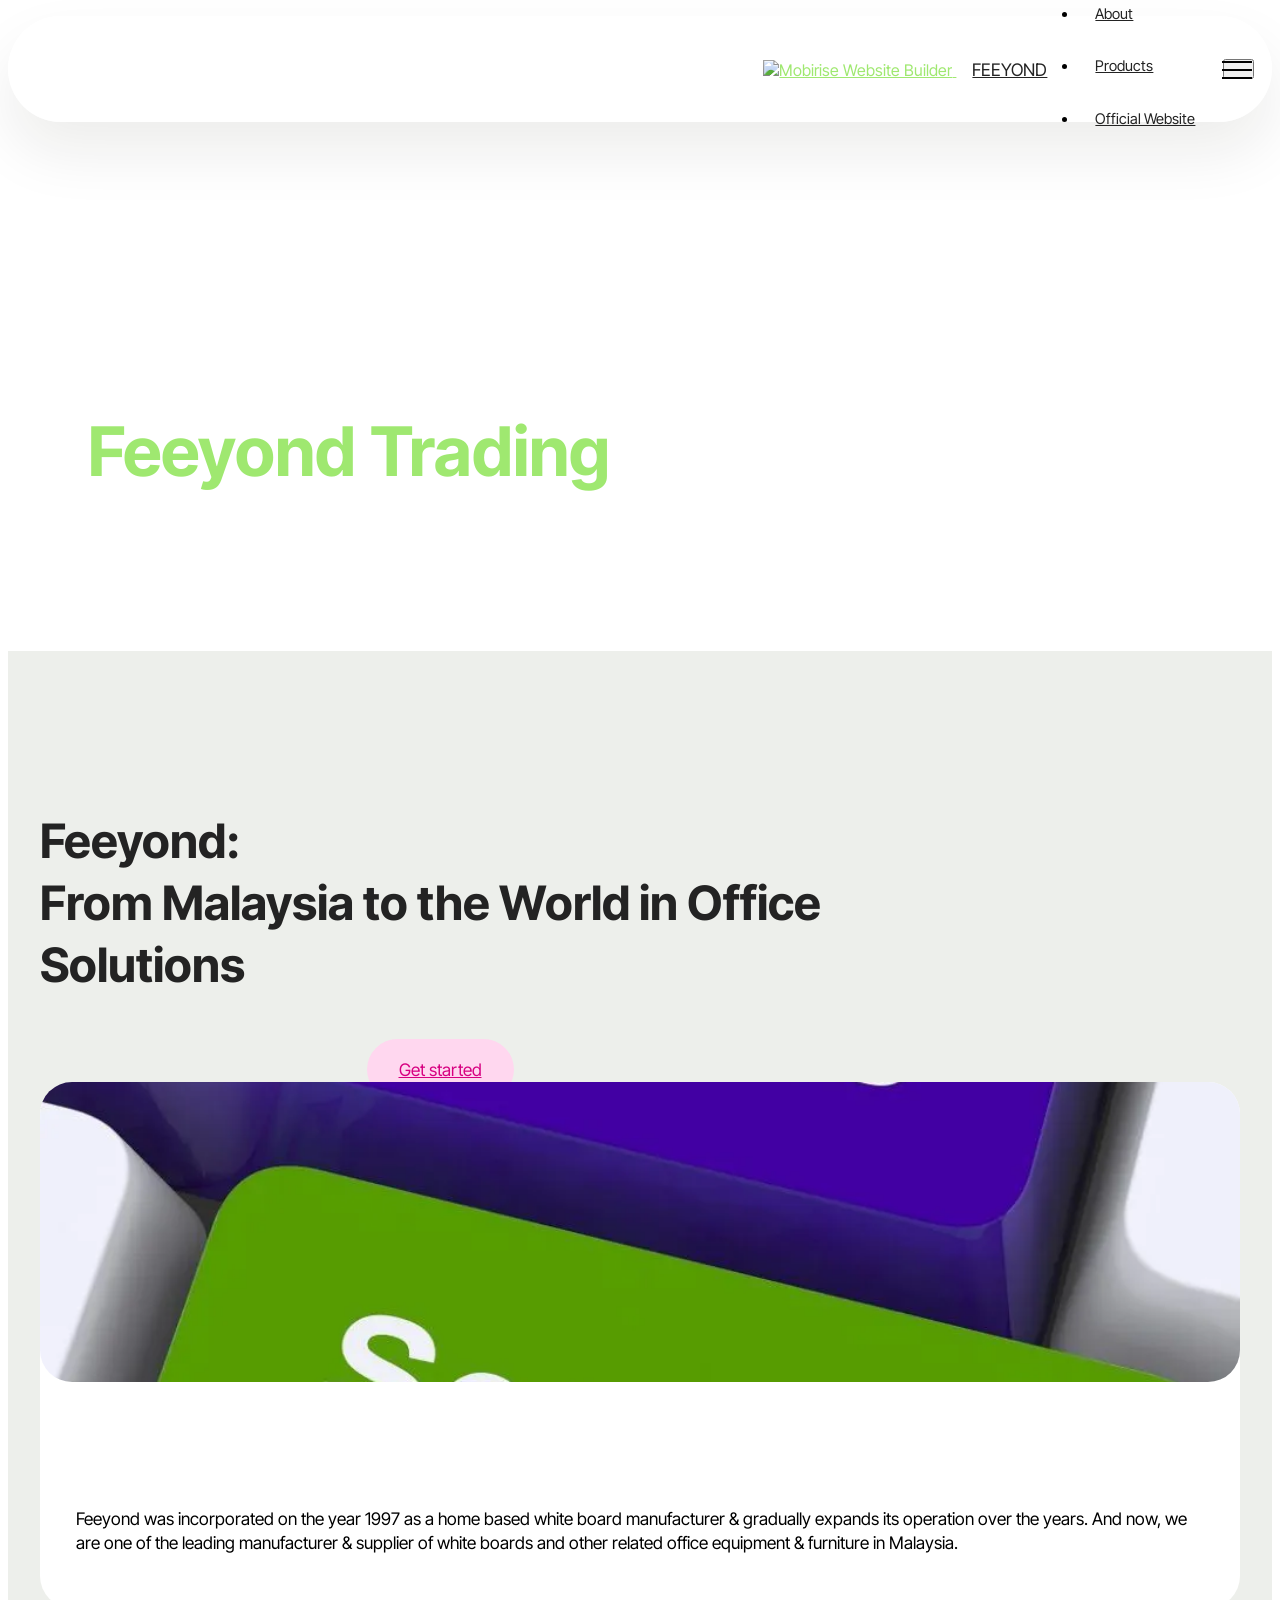
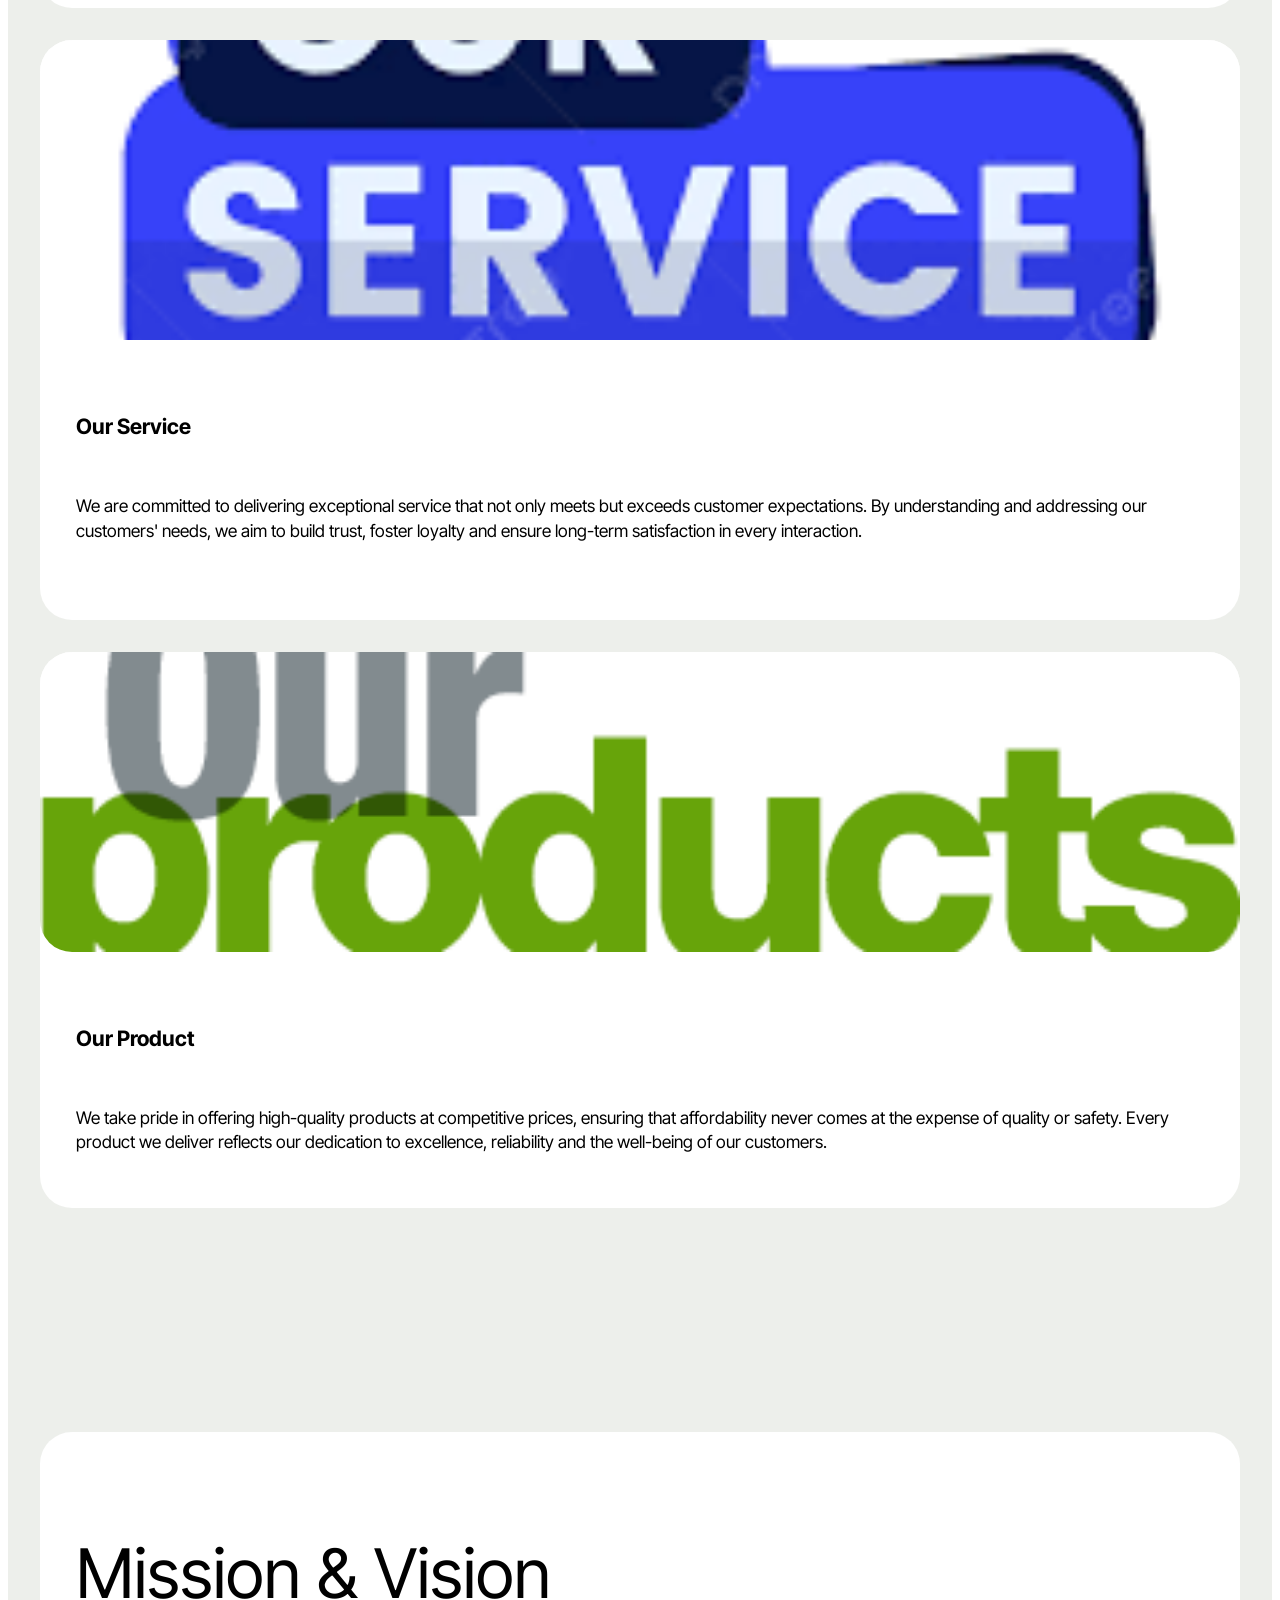
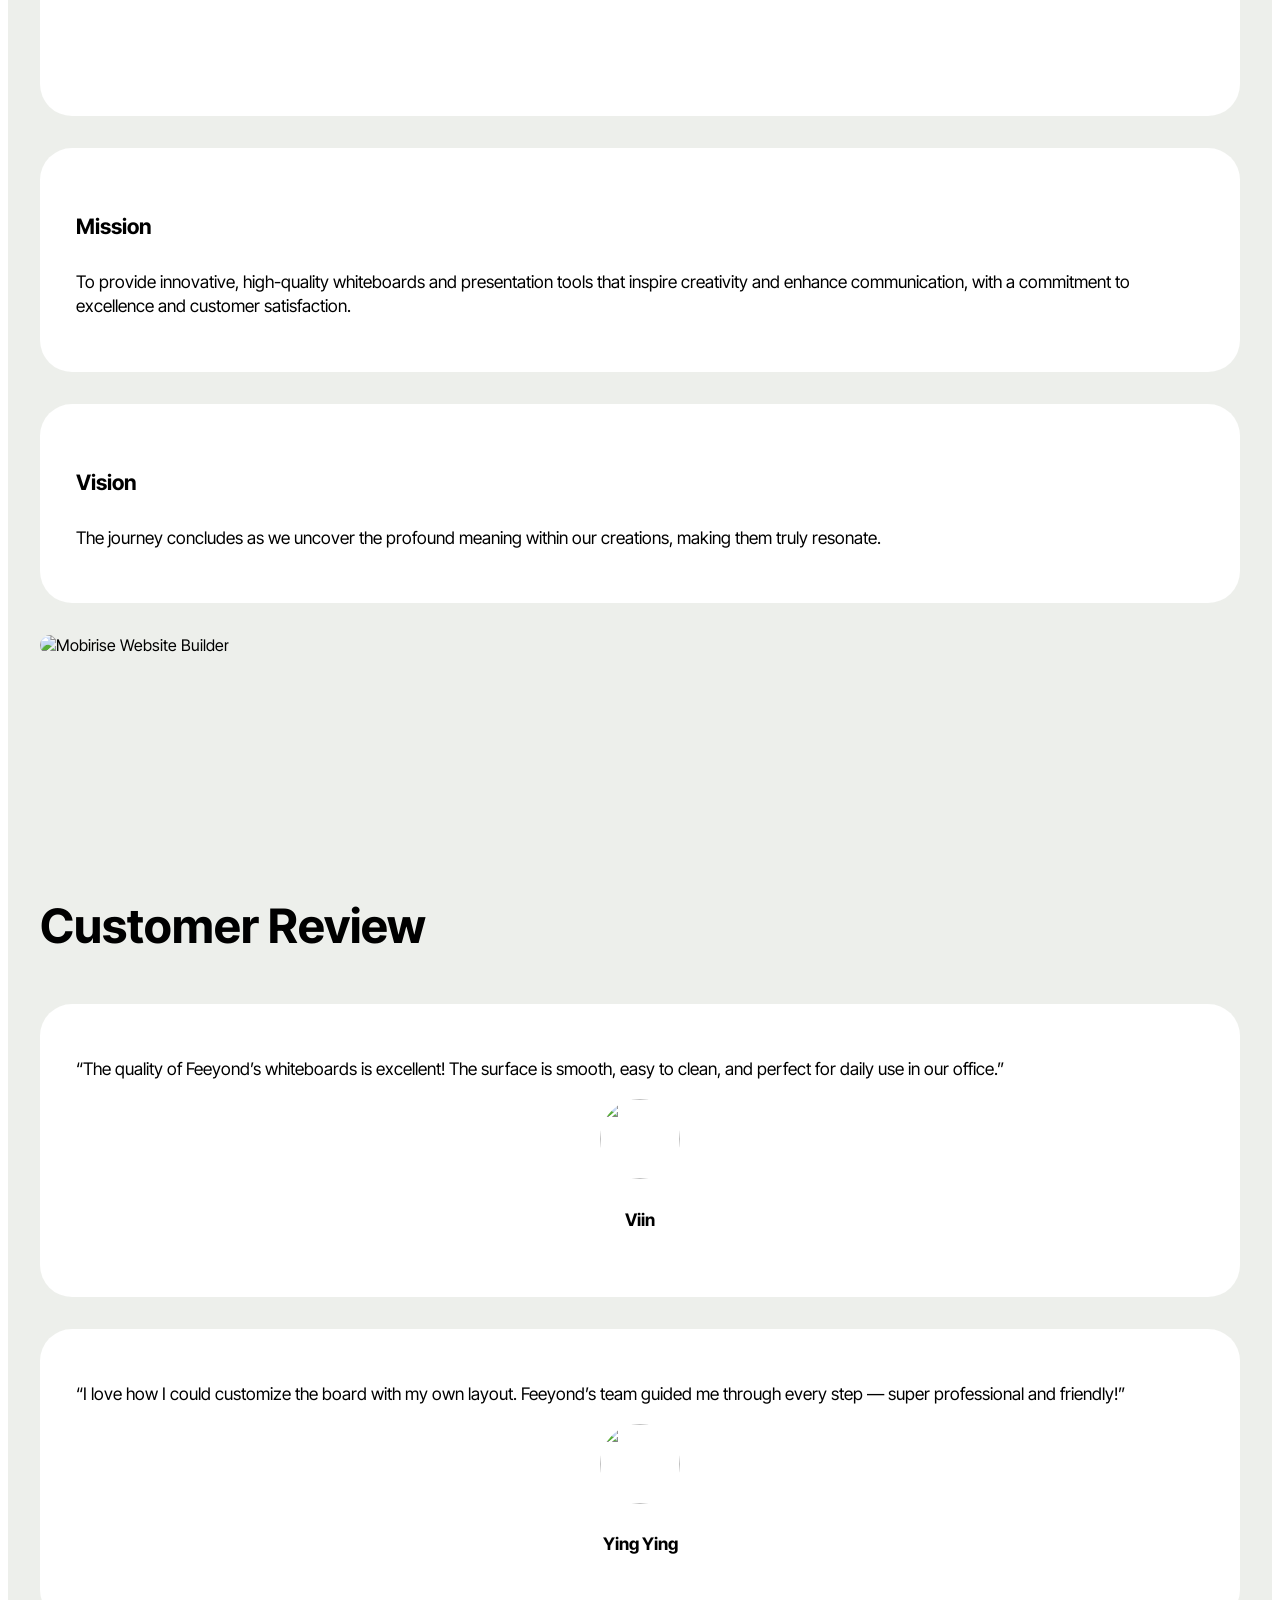
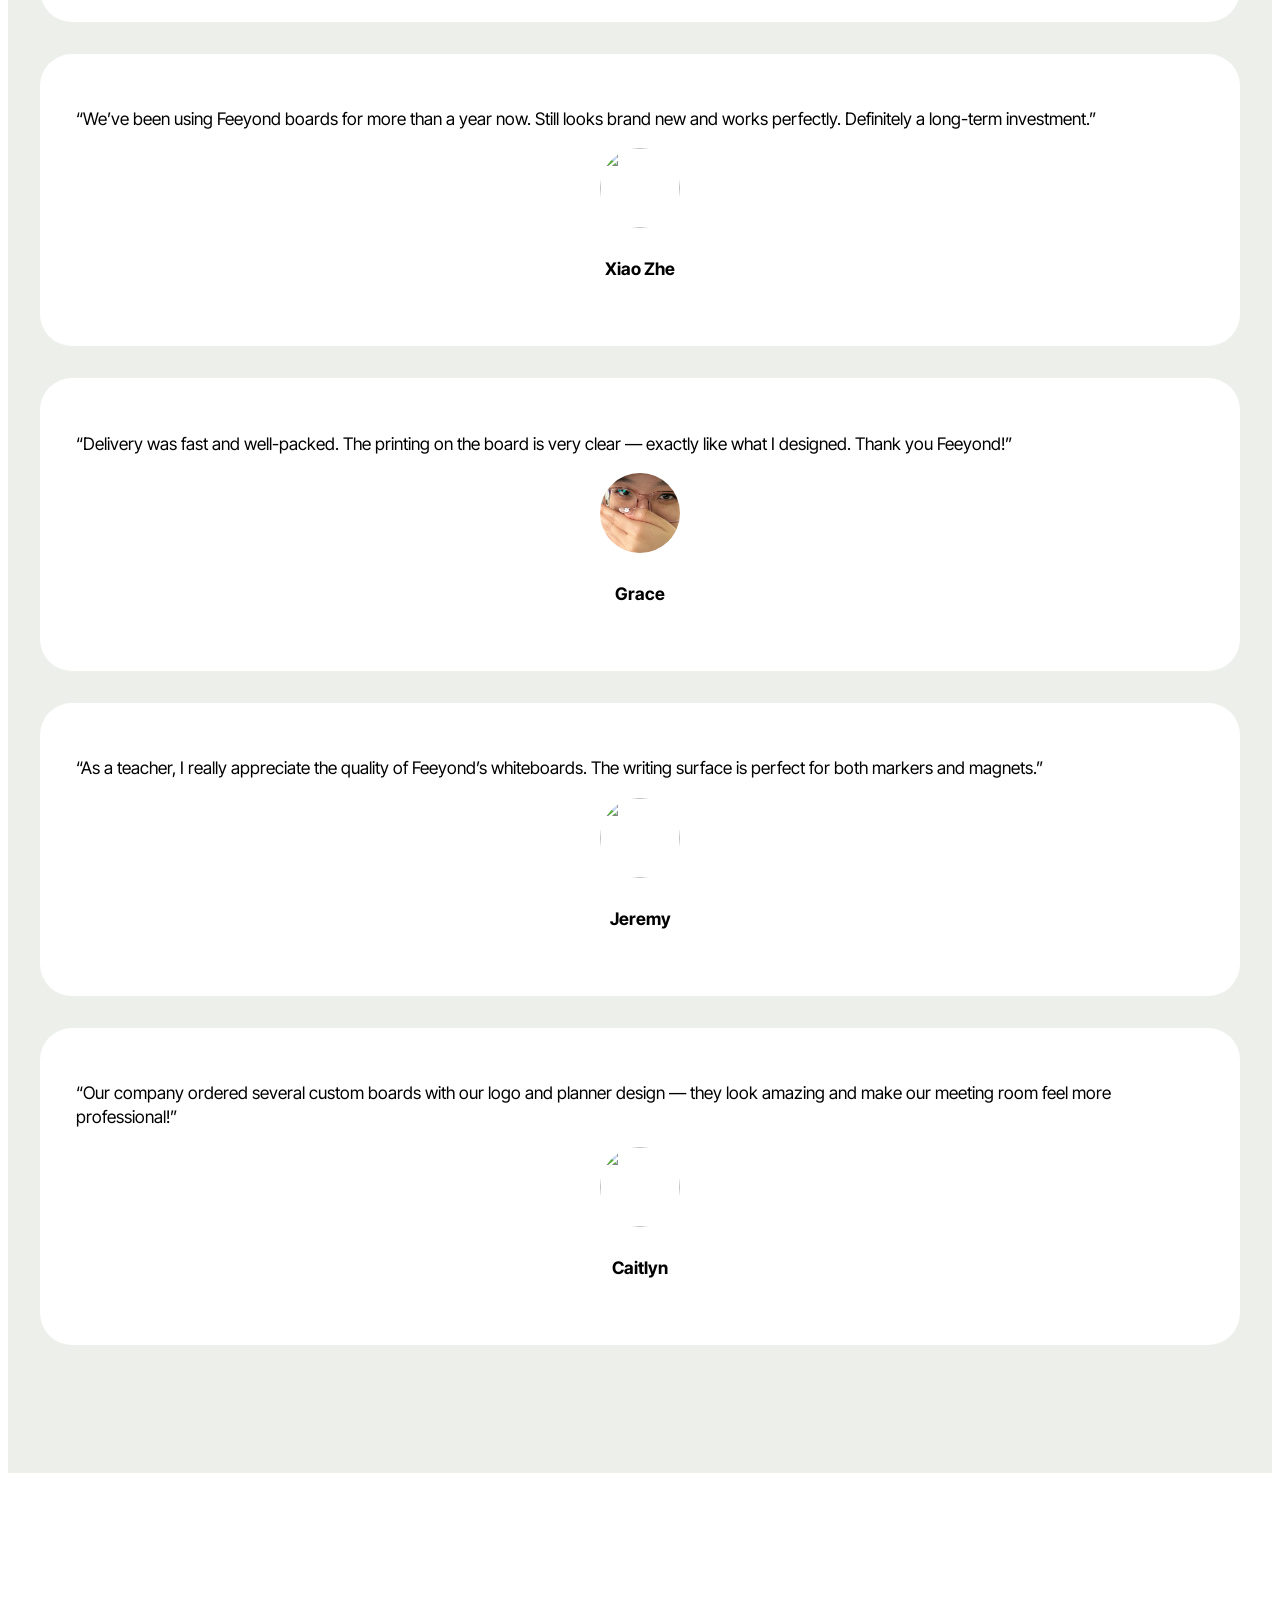
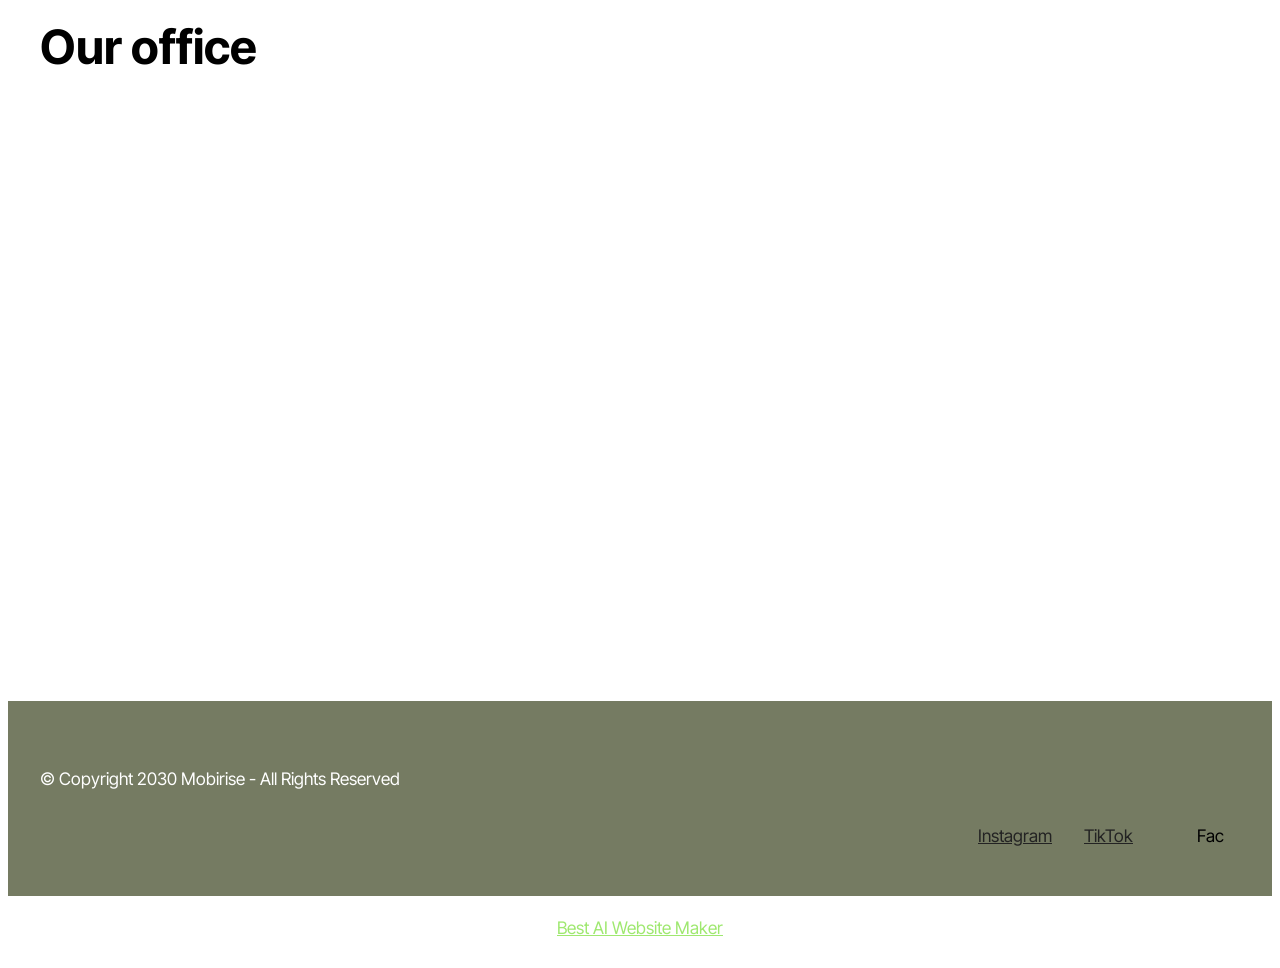
==== commit fcd75c0e: "create github pages" ====
--- a/about.html
+++ b/about.html
@@ -18,7 +18,7 @@
   <link rel="stylesheet" href="assets/theme/css/style.css">
   <link rel="preload" href="https://fonts.googleapis.com/css?family=Inter+Tight:100,200,300,400,500,600,700,800,900,100i,200i,300i,400i,500i,600i,700i,800i,900i&display=swap" as="style" onload="this.onload=null;this.rel='stylesheet'">
   <noscript><link rel="stylesheet" href="https://fonts.googleapis.com/css?family=Inter+Tight:100,200,300,400,500,600,700,800,900,100i,200i,300i,400i,500i,600i,700i,800i,900i&display=swap"></noscript>
-  <link rel="preload" as="style" href="assets/mobirise/css/mbr-additional.css?v=FJNZ5A"><link rel="stylesheet" href="assets/mobirise/css/mbr-additional.css?v=FJNZ5A" type="text/css">
+  <link rel="preload" as="style" href="assets/mobirise/css/mbr-additional.css?v=fJLQd8"><link rel="stylesheet" href="assets/mobirise/css/mbr-additional.css?v=fJLQd8" type="text/css">
 
   
   
@@ -360,7 +360,7 @@
             </div>
         </div>
     </div>
-</section><section class="display-7" style="padding: 0;align-items: center;justify-content: center;flex-wrap: wrap;    align-content: center;display: flex;position: relative;height: 4rem;"><a href="https://mobiri.se/4252618" style="flex: 1 1;height: 4rem;position: absolute;width: 100%;z-index: 1;"><img alt="" style="height: 4rem;" src="[data-uri]"></a><p style="margin: 0;text-align: center;" class="display-7">&#8204;</p><a style="z-index:1" href="https://mobirise.com/builder/no-code-website-builder.html">No Code Website Builder</a></section><script src="assets/bootstrap/js/bootstrap.bundle.min.js"></script>  <script src="assets/parallax/jarallax.js"></script>  <script src="assets/smoothscroll/smooth-scroll.js"></script>  <script src="assets/ytplayer/index.js"></script>  <script src="assets/dropdown/js/navbar-dropdown.js"></script>  <script src="assets/masonry/masonry.pkgd.min.js"></script>  <script src="assets/imagesloaded/imagesloaded.pkgd.min.js"></script>  <script src="assets/theme/js/script.js"></script>  
+</section><section class="display-7" style="padding: 0;align-items: center;justify-content: center;flex-wrap: wrap;    align-content: center;display: flex;position: relative;height: 4rem;"><a href="https://mobiri.se/4252618" style="flex: 1 1;height: 4rem;position: absolute;width: 100%;z-index: 1;"><img alt="" style="height: 4rem;" src="[data-uri]"></a><p style="margin: 0;text-align: center;" class="display-7">&#8204;</p><a style="z-index:1" href="https://mobirise.com/builder/ai-website-maker.html">Best AI Website Maker</a></section><script src="assets/bootstrap/js/bootstrap.bundle.min.js"></script>  <script src="assets/parallax/jarallax.js"></script>  <script src="assets/smoothscroll/smooth-scroll.js"></script>  <script src="assets/ytplayer/index.js"></script>  <script src="assets/dropdown/js/navbar-dropdown.js"></script>  <script src="assets/masonry/masonry.pkgd.min.js"></script>  <script src="assets/imagesloaded/imagesloaded.pkgd.min.js"></script>  <script src="assets/theme/js/script.js"></script>  
   
   
 </body>
